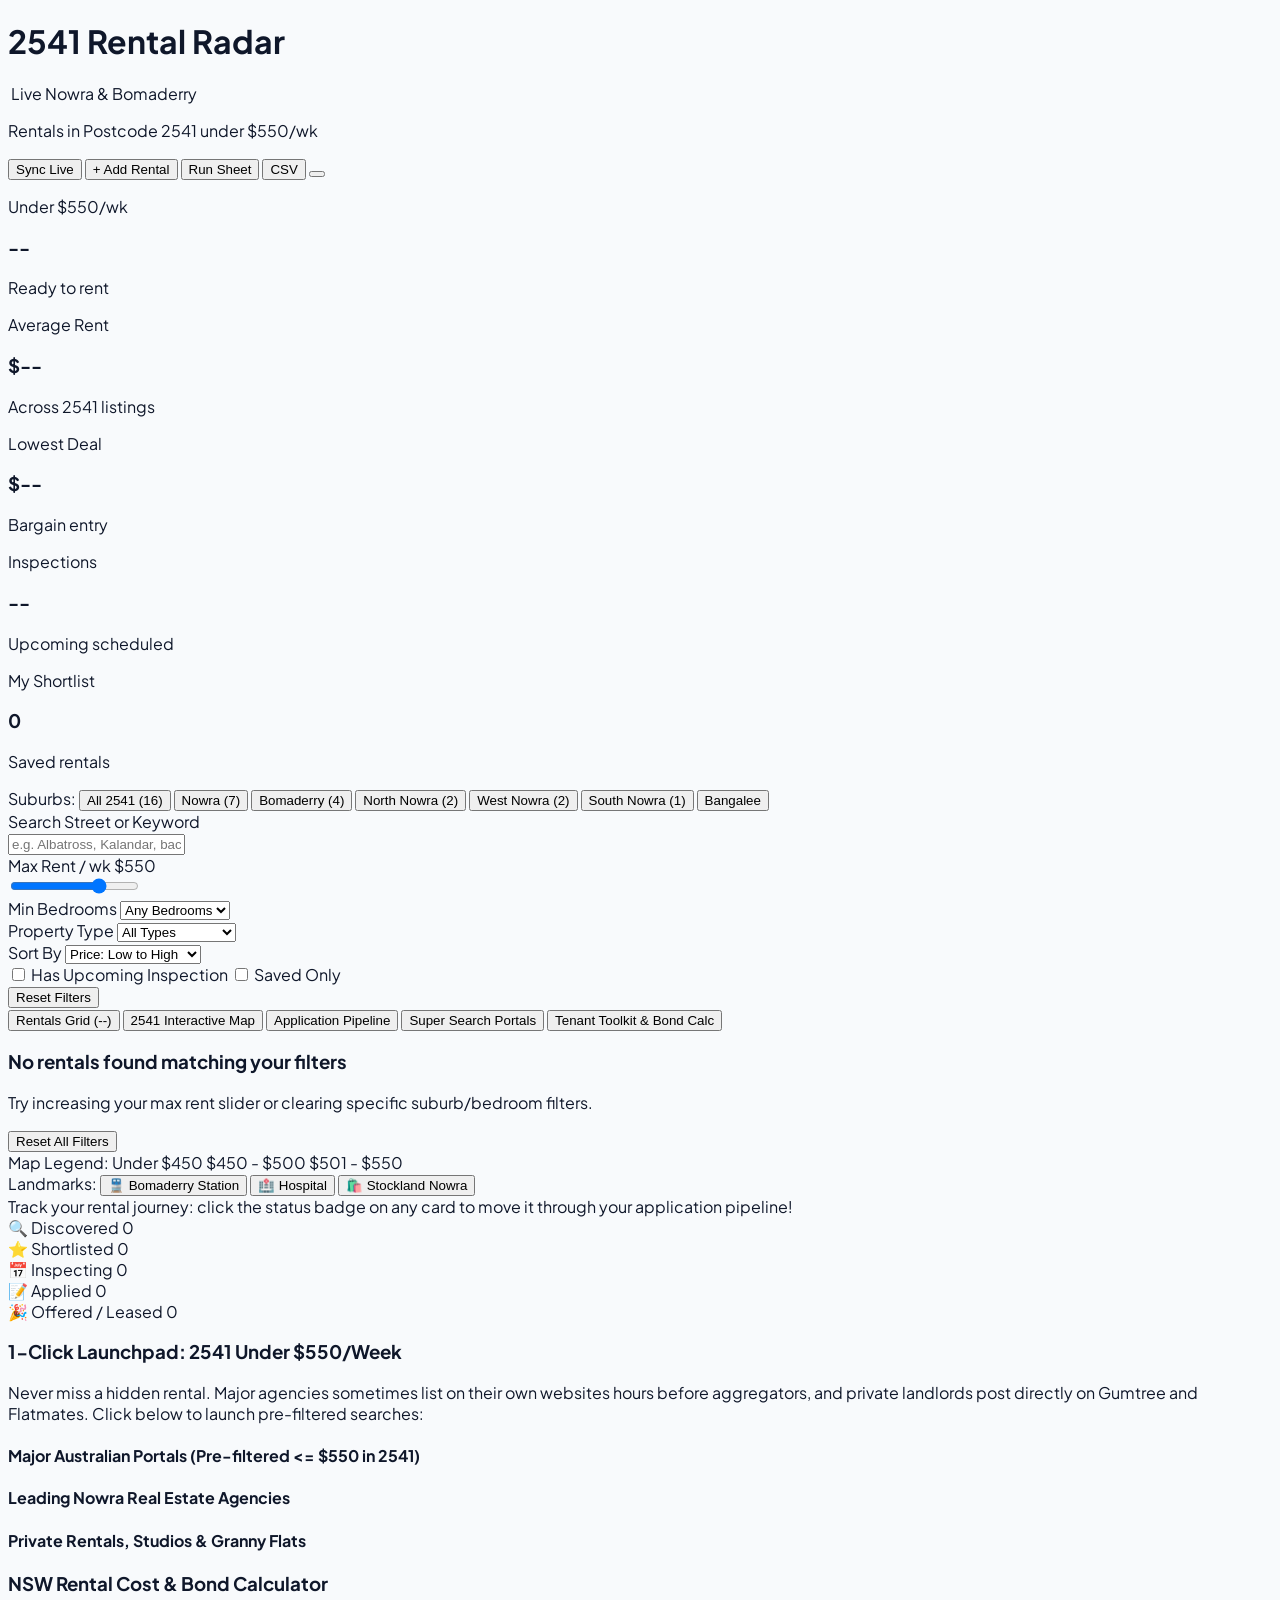
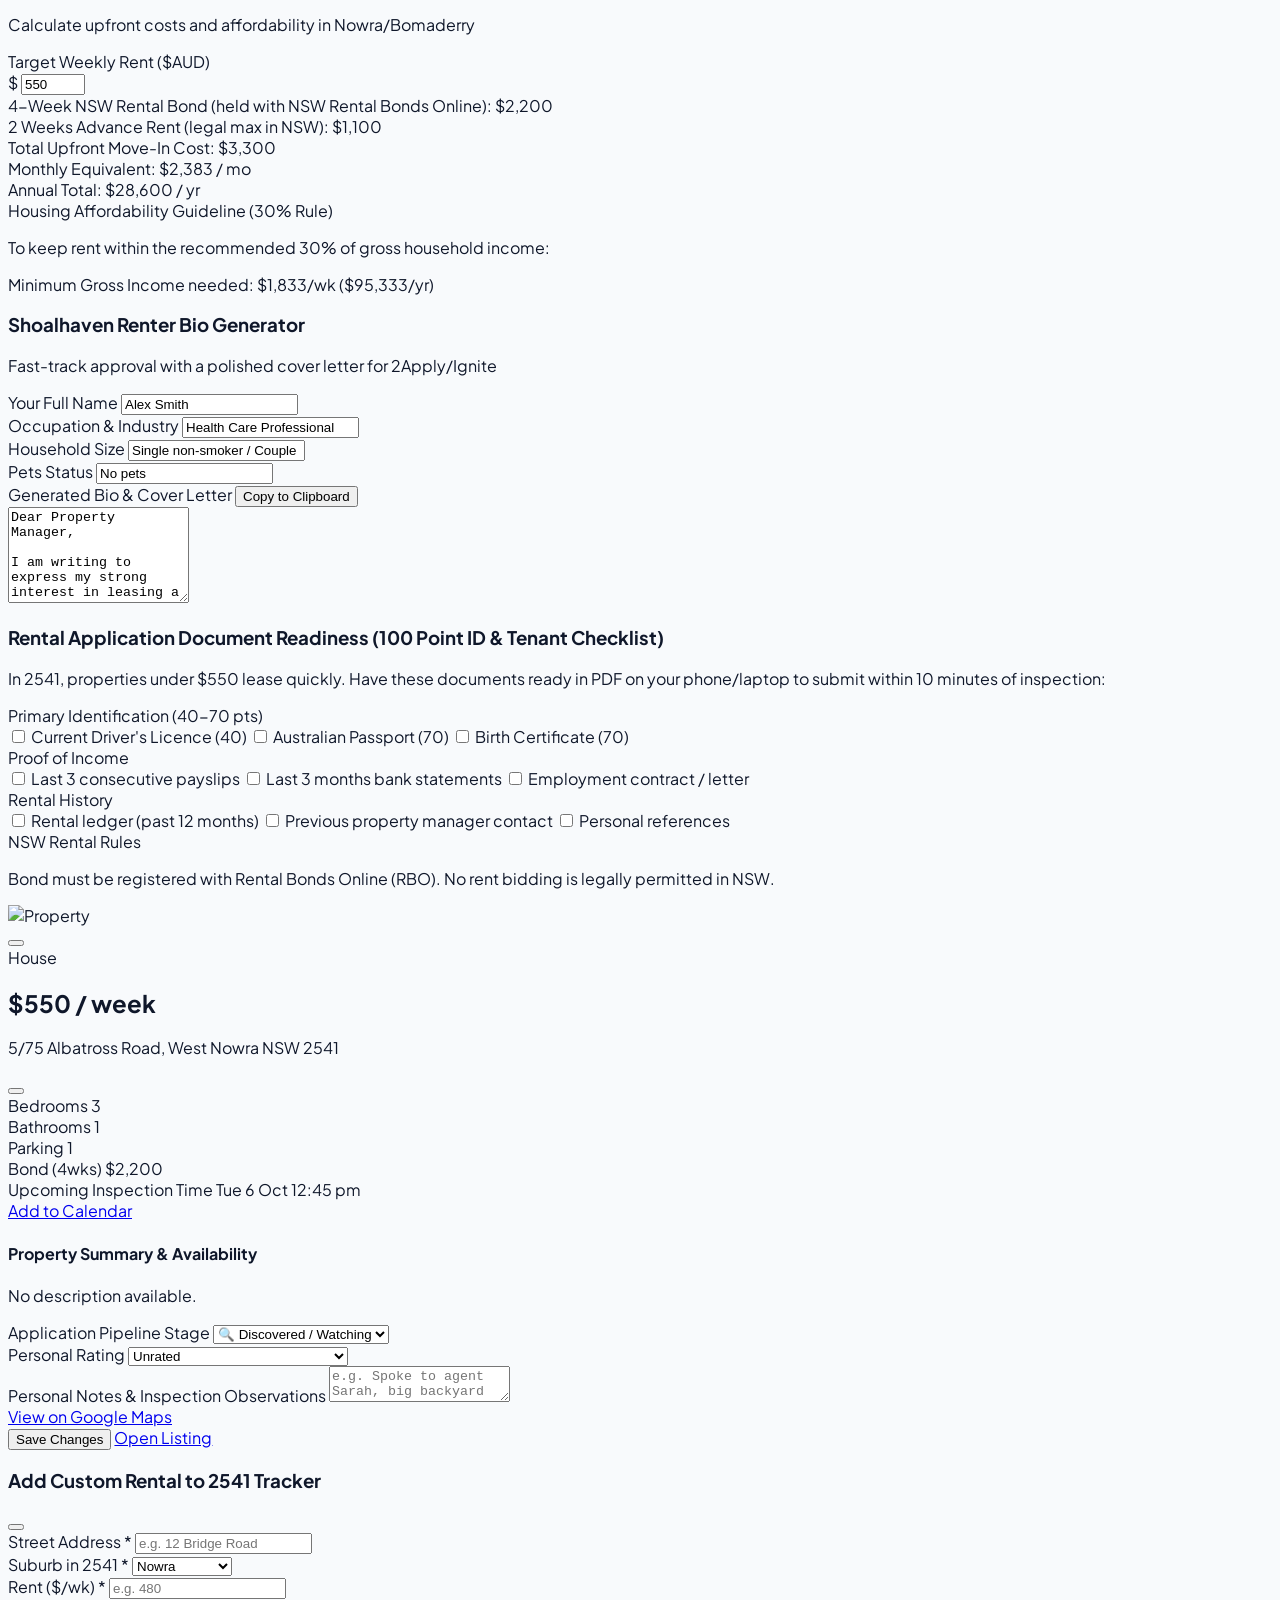
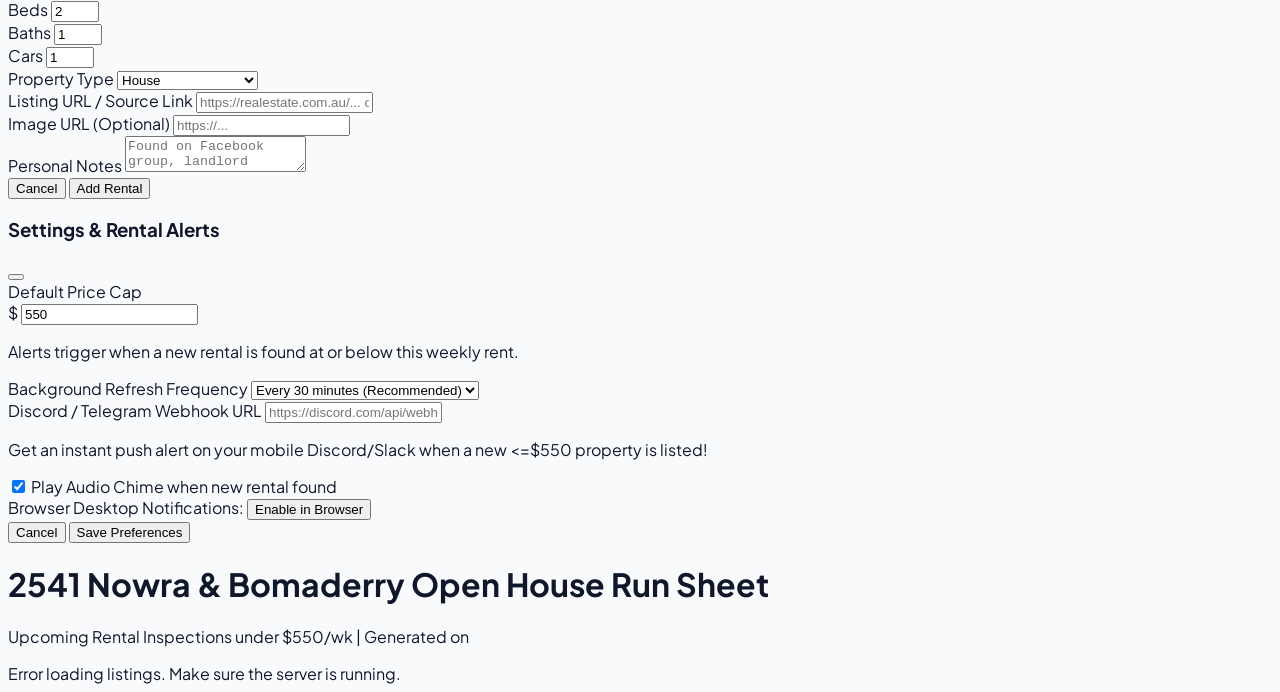
==== static/index.html @ 4103f0b5 "Complete 2541 Rental Radar with Vercel deployment" ====
<!DOCTYPE html>
<html lang="en">
<head>
    <meta charset="UTF-8">
    <meta name="viewport" content="width=device-width, initial-scale=1.0">
    <title>2541 Rental Radar | Nowra & Bomaderry Housing Rentals under $550</title>
    <!-- Tailwind CSS -->
    <script src="https://cdn.tailwindcss.com"></script>
    <script>
        tailwind.config = {
            theme: {
                extend: {
                    colors: {
                        primary: '#1d4ed8',
                        'primary-hover': '#1e40af',
                        brand: '#0284c7',
                        shoal: '#0f766e',
                    }
                }
            }
        }
    </script>
    <!-- Lucide Icons -->
    <script src="https://unpkg.com/lucide@latest"></script>
    <!-- Leaflet CSS & JS -->
    <link rel="stylesheet" href="https://unpkg.com/leaflet@1.9.4/dist/leaflet.css" />
    <script src="https://unpkg.com/leaflet@1.9.4/dist/leaflet.js"></script>
    <!-- Custom Styles -->
    <link rel="stylesheet" href="style.css">
</head>
<body class="bg-slate-50 text-slate-900 min-h-screen flex flex-col">

    <!-- Top Header -->
    <header class="bg-white border-b border-slate-200 sticky top-0 z-40 shadow-sm">
        <div class="max-w-7xl mx-auto px-4 sm:px-6 lg:px-8">
            <div class="flex items-center justify-between h-16">
                <!-- Brand / Logo -->
                <div class="flex items-center space-x-3">
                    <div class="w-10 h-10 rounded-xl bg-gradient-to-tr from-blue-600 to-indigo-600 flex items-center justify-center text-white shadow-md">
                        <i data-lucide="home" class="w-6 h-6"></i>
                    </div>
                    <div>
                        <div class="flex items-center space-x-2">
                            <h1 class="text-xl font-bold tracking-tight text-slate-900">2541 Rental Radar</h1>
                            <span class="inline-flex items-center px-2 py-0.5 rounded-full text-xs font-semibold bg-emerald-100 text-emerald-800">
                                <span class="w-1.5 h-1.5 mr-1.5 rounded-full bg-emerald-500 pulsing-beacon"></span>
                                Live Nowra & Bomaderry
                            </span>
                        </div>
                        <p class="text-xs text-slate-500">Rentals in Postcode 2541 under $550/wk</p>
                    </div>
                </div>

                <!-- Action Buttons -->
                <div class="flex items-center space-x-2 sm:space-x-3">
                    <button id="btn-refresh" class="inline-flex items-center px-3 py-1.5 border border-slate-300 rounded-lg text-xs font-semibold text-slate-700 bg-white hover:bg-slate-50 transition shadow-sm active:scale-95">
                        <i data-lucide="refresh-cw" id="refresh-icon" class="w-4 h-4 mr-1.5 text-blue-600"></i>
                        <span>Sync Live</span>
                    </button>
                    <button id="btn-add-modal" class="inline-flex items-center px-3 py-1.5 bg-blue-600 hover:bg-blue-700 text-white rounded-lg text-xs font-semibold shadow-sm transition active:scale-95">
                        <i data-lucide="plus-circle" class="w-4 h-4 mr-1.5"></i>
                        <span>+ Add Rental</span>
                    </button>
                    <button id="btn-print" class="hidden sm:inline-flex items-center px-3 py-1.5 border border-slate-300 rounded-lg text-xs font-semibold text-slate-700 bg-white hover:bg-slate-50 transition shadow-sm">
                        <i data-lucide="printer" class="w-4 h-4 mr-1.5 text-slate-600"></i>
                        <span>Run Sheet</span>
                    </button>
                    <button id="btn-export-csv" class="hidden md:inline-flex items-center px-3 py-1.5 border border-slate-300 rounded-lg text-xs font-semibold text-slate-700 bg-white hover:bg-slate-50 transition shadow-sm">
                        <i data-lucide="download" class="w-4 h-4 mr-1.5 text-slate-600"></i>
                        <span>CSV</span>
                    </button>
                    <button id="btn-settings-modal" class="p-2 border border-slate-300 rounded-lg text-slate-700 bg-white hover:bg-slate-50 transition shadow-sm" title="Settings & Alerts">
                        <i data-lucide="settings" class="w-4 h-4"></i>
                    </button>
                </div>
            </div>
        </div>
    </header>

    <!-- Main Content Container -->
    <main class="max-w-7xl mx-auto px-4 sm:px-6 lg:px-8 py-6 flex-1 w-full space-y-6">

        <!-- Stat Highlights Cards -->
        <div class="grid grid-cols-2 sm:grid-cols-3 lg:grid-cols-5 gap-3 sm:gap-4">
            <!-- Active Under 550 -->
            <div class="bg-white p-4 rounded-xl border border-slate-200 shadow-sm flex items-center justify-between">
                <div>
                    <p class="text-xs font-medium text-slate-500 uppercase tracking-wider">Under $550/wk</p>
                    <h3 id="stat-count" class="text-2xl font-bold text-slate-900 mt-1">--</h3>
                    <p class="text-xs text-emerald-600 font-medium mt-0.5 flex items-center">
                        <i data-lucide="check-circle-2" class="w-3.5 h-3.5 mr-1"></i> Ready to rent
                    </p>
                </div>
                <div class="w-10 h-10 rounded-lg bg-blue-50 text-blue-600 flex items-center justify-center">
                    <i data-lucide="home" class="w-5 h-5"></i>
                </div>
            </div>

            <!-- Average Rent -->
            <div class="bg-white p-4 rounded-xl border border-slate-200 shadow-sm flex items-center justify-between">
                <div>
                    <p class="text-xs font-medium text-slate-500 uppercase tracking-wider">Average Rent</p>
                    <h3 id="stat-avg" class="text-2xl font-bold text-slate-900 mt-1">$--</h3>
                    <p class="text-xs text-slate-500 mt-0.5">Across 2541 listings</p>
                </div>
                <div class="w-10 h-10 rounded-lg bg-emerald-50 text-emerald-600 flex items-center justify-center">
                    <i data-lucide="badge-dollar-sign" class="w-5 h-5"></i>
                </div>
            </div>

            <!-- Lowest Price -->
            <div class="bg-white p-4 rounded-xl border border-slate-200 shadow-sm flex items-center justify-between">
                <div>
                    <p class="text-xs font-medium text-slate-500 uppercase tracking-wider">Lowest Deal</p>
                    <h3 id="stat-min" class="text-2xl font-bold text-emerald-700 mt-1">$--</h3>
                    <p class="text-xs text-emerald-600 mt-0.5 font-medium">Bargain entry</p>
                </div>
                <div class="w-10 h-10 rounded-lg bg-amber-50 text-amber-600 flex items-center justify-center">
                    <i data-lucide="tag" class="w-5 h-5"></i>
                </div>
            </div>

            <!-- Inspections -->
            <div class="bg-white p-4 rounded-xl border border-slate-200 shadow-sm flex items-center justify-between">
                <div>
                    <p class="text-xs font-medium text-slate-500 uppercase tracking-wider">Inspections</p>
                    <h3 id="stat-inspections" class="text-2xl font-bold text-slate-900 mt-1">--</h3>
                    <p class="text-xs text-indigo-600 font-medium mt-0.5">Upcoming scheduled</p>
                </div>
                <div class="w-10 h-10 rounded-lg bg-indigo-50 text-indigo-600 flex items-center justify-center">
                    <i data-lucide="calendar" class="w-5 h-5"></i>
                </div>
            </div>

            <!-- Shortlisted / Applied -->
            <div class="bg-white p-4 rounded-xl border border-slate-200 shadow-sm flex items-center justify-between col-span-2 sm:col-span-1">
                <div>
                    <p class="text-xs font-medium text-slate-500 uppercase tracking-wider">My Shortlist</p>
                    <h3 id="stat-saved" class="text-2xl font-bold text-slate-900 mt-1">0</h3>
                    <p class="text-xs text-rose-500 font-medium mt-0.5 flex items-center">
                        <i data-lucide="heart" class="w-3.5 h-3.5 mr-1 fill-current"></i> Saved rentals
                    </p>
                </div>
                <div class="w-10 h-10 rounded-lg bg-rose-50 text-rose-600 flex items-center justify-center">
                    <i data-lucide="bookmark" class="w-5 h-5"></i>
                </div>
            </div>
        </div>

        <!-- Suburb Quick Filter Bar -->
        <div class="bg-white p-3 rounded-xl border border-slate-200 shadow-sm overflow-x-auto">
            <div class="flex items-center space-x-2 min-w-max text-xs" id="suburb-pills">
                <span class="text-slate-500 font-medium mr-1 flex items-center">
                    <i data-lucide="map-pin" class="w-3.5 h-3.5 mr-1 text-slate-400"></i> Suburbs:
                </span>
                <button class="suburb-btn active px-3 py-1.5 rounded-lg bg-blue-600 text-white font-medium shadow-sm transition" data-suburb="all">
                    All 2541 (<span id="sub-all-count">16</span>)
                </button>
                <button class="suburb-btn px-3 py-1.5 rounded-lg bg-slate-100 hover:bg-slate-200 text-slate-700 font-medium transition" data-suburb="Nowra">
                    Nowra (<span id="sub-nowra-count">7</span>)
                </button>
                <button class="suburb-btn px-3 py-1.5 rounded-lg bg-slate-100 hover:bg-slate-200 text-slate-700 font-medium transition" data-suburb="Bomaderry">
                    Bomaderry (<span id="sub-bomaderry-count">4</span>)
                </button>
                <button class="suburb-btn px-3 py-1.5 rounded-lg bg-slate-100 hover:bg-slate-200 text-slate-700 font-medium transition" data-suburb="North Nowra">
                    North Nowra (<span id="sub-north-nowra-count">2</span>)
                </button>
                <button class="suburb-btn px-3 py-1.5 rounded-lg bg-slate-100 hover:bg-slate-200 text-slate-700 font-medium transition" data-suburb="West Nowra">
                    West Nowra (<span id="sub-west-nowra-count">2</span>)
                </button>
                <button class="suburb-btn px-3 py-1.5 rounded-lg bg-slate-100 hover:bg-slate-200 text-slate-700 font-medium transition" data-suburb="South Nowra">
                    South Nowra (<span id="sub-south-nowra-count">1</span>)
                </button>
                <button class="suburb-btn px-3 py-1.5 rounded-lg bg-slate-100 hover:bg-slate-200 text-slate-700 font-medium transition" data-suburb="Bangalee">
                    Bangalee
                </button>
            </div>
        </div>

        <!-- Filter Controls Toolbar -->
        <div class="bg-white p-4 rounded-xl border border-slate-200 shadow-sm space-y-4">
            <div class="grid grid-cols-1 sm:grid-cols-2 md:grid-cols-4 lg:grid-cols-6 gap-3">
                <!-- Search input -->
                <div class="lg:col-span-2">
                    <label class="block text-xs font-semibold text-slate-600 mb-1">Search Street or Keyword</label>
                    <div class="relative">
                        <i data-lucide="search" class="w-4 h-4 text-slate-400 absolute left-3 top-2.5"></i>
                        <input type="text" id="filter-query" placeholder="e.g. Albatross, Kalandar, backyard..." class="w-full pl-9 pr-3 py-1.5 border border-slate-300 rounded-lg text-sm focus:ring-2 focus:ring-blue-500 focus:outline-none">
                    </div>
                </div>

                <!-- Max Price Slider -->
                <div>
                    <div class="flex justify-between items-center mb-1">
                        <label class="text-xs font-semibold text-slate-600">Max Rent / wk</label>
                        <span id="price-slider-val" class="text-xs font-bold text-blue-600 bg-blue-50 px-2 py-0.5 rounded">$550</span>
                    </div>
                    <input type="range" id="filter-max-price" min="300" max="650" step="10" value="550" class="w-full h-2 bg-slate-200 rounded-lg appearance-none cursor-pointer accent-blue-600">
                </div>

                <!-- Bedrooms -->
                <div>
                    <label class="block text-xs font-semibold text-slate-600 mb-1">Min Bedrooms</label>
                    <select id="filter-beds" class="w-full px-3 py-1.5 border border-slate-300 rounded-lg text-sm bg-white focus:ring-2 focus:ring-blue-500 focus:outline-none">
                        <option value="0">Any Bedrooms</option>
                        <option value="1">1+ Bed</option>
                        <option value="2">2+ Beds</option>
                        <option value="3">3+ Beds</option>
                        <option value="4">4+ Beds</option>
                    </select>
                </div>

                <!-- Property Type -->
                <div>
                    <label class="block text-xs font-semibold text-slate-600 mb-1">Property Type</label>
                    <select id="filter-prop-type" class="w-full px-3 py-1.5 border border-slate-300 rounded-lg text-sm bg-white focus:ring-2 focus:ring-blue-500 focus:outline-none">
                        <option value="all">All Types</option>
                        <option value="House">House</option>
                        <option value="Villa">Villa</option>
                        <option value="Unit">Unit / Apartment</option>
                        <option value="Townhouse">Townhouse</option>
                        <option value="Duplex">Duplex</option>
                        <option value="Studio">Studio</option>
                    </select>
                </div>

                <!-- Sort By -->
                <div>
                    <label class="block text-xs font-semibold text-slate-600 mb-1">Sort By</label>
                    <select id="filter-sort" class="w-full px-3 py-1.5 border border-slate-300 rounded-lg text-sm bg-white focus:ring-2 focus:ring-blue-500 focus:outline-none">
                        <option value="price_asc">Price: Low to High</option>
                        <option value="price_desc">Price: High to Low</option>
                        <option value="newest">Recently Listed</option>
                        <option value="inspection">Inspection Soonest</option>
                        <option value="beds_desc">Most Bedrooms</option>
                    </select>
                </div>
            </div>

            <!-- Checkbox toggles -->
            <div class="flex flex-wrap items-center justify-between pt-2 border-t border-slate-100 text-xs">
                <div class="flex items-center space-x-5">
                    <label class="inline-flex items-center cursor-pointer select-none">
                        <input type="checkbox" id="filter-only-inspections" class="w-4 h-4 text-blue-600 rounded border-slate-300 focus:ring-blue-500">
                        <span class="ml-2 font-medium text-slate-700">Has Upcoming Inspection</span>
                    </label>
                    <label class="inline-flex items-center cursor-pointer select-none">
                        <input type="checkbox" id="filter-only-favorites" class="w-4 h-4 text-rose-600 rounded border-slate-300 focus:ring-rose-500">
                        <span class="ml-2 font-medium text-slate-700 flex items-center">
                            <i data-lucide="heart" class="w-3.5 h-3.5 mr-1 text-rose-500 fill-current"></i> Saved Only
                        </span>
                    </label>
                </div>
                <button id="btn-reset-filters" class="text-slate-500 hover:text-slate-800 text-xs font-medium underline">
                    Reset Filters
                </button>
            </div>
        </div>

        <!-- Navigation View Tabs -->
        <div class="border-b border-slate-200">
            <nav class="flex space-x-6 text-sm font-semibold" aria-label="Tabs">
                <button class="view-tab active border-b-2 border-blue-600 py-3 text-blue-600 flex items-center" data-view="grid">
                    <i data-lucide="layout-grid" class="w-4 h-4 mr-2"></i>
                    Rentals Grid (<span id="results-count">--</span>)
                </button>
                <button class="view-tab border-b-2 border-transparent py-3 text-slate-500 hover:text-slate-700 hover:border-slate-300 flex items-center" data-view="map">
                    <i data-lucide="map" class="w-4 h-4 mr-2"></i>
                    2541 Interactive Map
                </button>
                <button class="view-tab border-b-2 border-transparent py-3 text-slate-500 hover:text-slate-700 hover:border-slate-300 flex items-center" data-view="kanban">
                    <i data-lucide="kanban" class="w-4 h-4 mr-2"></i>
                    Application Pipeline
                </button>
                <button class="view-tab border-b-2 border-transparent py-3 text-slate-500 hover:text-slate-700 hover:border-slate-300 flex items-center" data-view="portals">
                    <i data-lucide="external-link" class="w-4 h-4 mr-2"></i>
                    Super Search Portals
                </button>
                <button class="view-tab border-b-2 border-transparent py-3 text-slate-500 hover:text-slate-700 hover:border-slate-300 flex items-center" data-view="toolkit">
                    <i data-lucide="calculator" class="w-4 h-4 mr-2"></i>
                    Tenant Toolkit & Bond Calc
                </button>
            </nav>
        </div>

        <!-- VIEW 1: Grid View -->
        <section id="view-grid" class="tab-view block space-y-4">
            <div id="listings-grid" class="grid grid-cols-1 md:grid-cols-2 lg:grid-cols-3 gap-5">
                <!-- Listing Cards will be populated here via JS -->
            </div>
            <div id="no-results" class="hidden bg-white p-12 rounded-2xl border border-slate-200 text-center space-y-3">
                <div class="w-12 h-12 bg-slate-100 text-slate-400 rounded-full flex items-center justify-center mx-auto">
                    <i data-lucide="search-x" class="w-6 h-6"></i>
                </div>
                <h3 class="text-base font-bold text-slate-800">No rentals found matching your filters</h3>
                <p class="text-sm text-slate-500 max-w-sm mx-auto">Try increasing your max rent slider or clearing specific suburb/bedroom filters.</p>
                <button onclick="resetFilters()" class="px-4 py-2 bg-blue-600 text-white rounded-lg text-xs font-semibold shadow hover:bg-blue-700 transition">
                    Reset All Filters
                </button>
            </div>
        </section>

        <!-- VIEW 2: Interactive Map View -->
        <section id="view-map" class="tab-view hidden space-y-3">
            <div class="bg-white p-3 rounded-xl border border-slate-200 shadow-sm flex flex-wrap items-center justify-between gap-3 text-xs">
                <div class="flex items-center space-x-4">
                    <span class="font-semibold text-slate-700">Map Legend:</span>
                    <span class="inline-flex items-center"><span class="w-3 h-3 rounded-full bg-emerald-500 mr-1.5"></span> Under $450</span>
                    <span class="inline-flex items-center"><span class="w-3 h-3 rounded-full bg-blue-600 mr-1.5"></span> $450 - $500</span>
                    <span class="inline-flex items-center"><span class="w-3 h-3 rounded-full bg-amber-500 mr-1.5"></span> $501 - $550</span>
                </div>
                <div class="flex items-center space-x-2">
                    <span class="font-semibold text-slate-600">Landmarks:</span>
                    <button id="toggle-train" class="px-2.5 py-1 rounded bg-slate-100 hover:bg-slate-200 text-slate-700 font-medium">🚆 Bomaderry Station</button>
                    <button id="toggle-hospital" class="px-2.5 py-1 rounded bg-slate-100 hover:bg-slate-200 text-slate-700 font-medium">🏥 Hospital</button>
                    <button id="toggle-shops" class="px-2.5 py-1 rounded bg-slate-100 hover:bg-slate-200 text-slate-700 font-medium">🛍️ Stockland Nowra</button>
                </div>
            </div>
            <div class="bg-white rounded-2xl border border-slate-200 shadow-sm overflow-hidden h-[620px] relative">
                <div id="map" class="w-full h-full"></div>
            </div>
        </section>

        <!-- VIEW 3: Application Pipeline (Kanban) -->
        <section id="view-kanban" class="tab-view hidden space-y-4">
            <div class="flex items-center justify-between bg-blue-50 border border-blue-200 p-3 rounded-xl text-xs text-blue-800">
                <div class="flex items-center space-x-2">
                    <i data-lucide="info" class="w-4 h-4 text-blue-600 flex-shrink-0"></i>
                    <span>Track your rental journey: click the status badge on any card to move it through your application pipeline!</span>
                </div>
            </div>
            <div class="grid grid-cols-1 md:grid-cols-3 lg:grid-cols-5 gap-4 overflow-x-auto pb-4">
                <!-- Column: Discovered -->
                <div class="bg-slate-100 rounded-xl p-3 flex flex-col space-y-3">
                    <div class="flex items-center justify-between font-bold text-xs uppercase tracking-wider text-slate-600 px-1">
                        <span>🔍 Discovered</span>
                        <span id="kanban-discovered-count" class="bg-slate-200 text-slate-700 px-2 py-0.5 rounded-full">0</span>
                    </div>
                    <div id="kanban-discovered" class="space-y-3 min-h-[300px]"></div>
                </div>

                <!-- Column: Shortlisted -->
                <div class="bg-rose-50/70 border border-rose-100 rounded-xl p-3 flex flex-col space-y-3">
                    <div class="flex items-center justify-between font-bold text-xs uppercase tracking-wider text-rose-700 px-1">
                        <span>⭐ Shortlisted</span>
                        <span id="kanban-saved-count" class="bg-rose-200 text-rose-800 px-2 py-0.5 rounded-full">0</span>
                    </div>
                    <div id="kanban-saved" class="space-y-3 min-h-[300px]"></div>
                </div>

                <!-- Column: Inspecting -->
                <div class="bg-indigo-50/70 border border-indigo-100 rounded-xl p-3 flex flex-col space-y-3">
                    <div class="flex items-center justify-between font-bold text-xs uppercase tracking-wider text-indigo-700 px-1">
                        <span>📅 Inspecting</span>
                        <span id="kanban-inspecting-count" class="bg-indigo-200 text-indigo-800 px-2 py-0.5 rounded-full">0</span>
                    </div>
                    <div id="kanban-inspecting" class="space-y-3 min-h-[300px]"></div>
                </div>

                <!-- Column: Applied -->
                <div class="bg-amber-50/70 border border-amber-100 rounded-xl p-3 flex flex-col space-y-3">
                    <div class="flex items-center justify-between font-bold text-xs uppercase tracking-wider text-amber-700 px-1">
                        <span>📝 Applied</span>
                        <span id="kanban-applied-count" class="bg-amber-200 text-amber-800 px-2 py-0.5 rounded-full">0</span>
                    </div>
                    <div id="kanban-applied" class="space-y-3 min-h-[300px]"></div>
                </div>

                <!-- Column: Offered / Approved -->
                <div class="bg-emerald-50/70 border border-emerald-100 rounded-xl p-3 flex flex-col space-y-3">
                    <div class="flex items-center justify-between font-bold text-xs uppercase tracking-wider text-emerald-700 px-1">
                        <span>🎉 Offered / Leased</span>
                        <span id="kanban-offered-count" class="bg-emerald-200 text-emerald-800 px-2 py-0.5 rounded-full">0</span>
                    </div>
                    <div id="kanban-offered" class="space-y-3 min-h-[300px]"></div>
                </div>
            </div>
        </section>

        <!-- VIEW 4: Super Search Portals Launchpad -->
        <section id="view-portals" class="tab-view hidden space-y-6">
            <div class="bg-gradient-to-r from-blue-700 to-indigo-800 text-white rounded-2xl p-6 shadow-md">
                <h3 class="text-xl font-bold">1-Click Launchpad: 2541 Under $550/Week</h3>
                <p class="text-blue-100 text-sm mt-1 max-w-2xl">
                    Never miss a hidden rental. Major agencies sometimes list on their own websites hours before aggregators, and private landlords post directly on Gumtree and Flatmates. Click below to launch pre-filtered searches:
                </p>
            </div>

            <div class="space-y-6">
                <!-- Major National Portals -->
                <div>
                    <h4 class="text-sm font-bold text-slate-800 uppercase tracking-wider mb-3 flex items-center">
                        <i data-lucide="layers" class="w-4 h-4 mr-2 text-blue-600"></i> Major Australian Portals (Pre-filtered &lt;= $550 in 2541)
                    </h4>
                    <div class="grid grid-cols-1 md:grid-cols-2 lg:grid-cols-4 gap-4" id="portal-major-cards"></div>
                </div>

                <!-- Local Nowra & Shoalhaven Agencies -->
                <div>
                    <h4 class="text-sm font-bold text-slate-800 uppercase tracking-wider mb-3 flex items-center">
                        <i data-lucide="building-2" class="w-4 h-4 mr-2 text-indigo-600"></i> Leading Nowra Real Estate Agencies
                    </h4>
                    <div class="grid grid-cols-1 md:grid-cols-2 lg:grid-cols-4 gap-4" id="portal-agency-cards"></div>
                </div>

                <!-- Private & Alternative -->
                <div>
                    <h4 class="text-sm font-bold text-slate-800 uppercase tracking-wider mb-3 flex items-center">
                        <i data-lucide="users" class="w-4 h-4 mr-2 text-emerald-600"></i> Private Rentals, Studios & Granny Flats
                    </h4>
                    <div class="grid grid-cols-1 md:grid-cols-2 lg:grid-cols-3 gap-4" id="portal-private-cards"></div>
                </div>
            </div>
        </section>

        <!-- VIEW 5: Tenant Toolkit & Affordability Calculator -->
        <section id="view-toolkit" class="tab-view hidden space-y-6">
            <div class="grid grid-cols-1 lg:grid-cols-2 gap-6">
                <!-- Calculator -->
                <div class="bg-white p-6 rounded-2xl border border-slate-200 shadow-sm space-y-5">
                    <div class="flex items-center space-x-3">
                        <div class="w-10 h-10 rounded-xl bg-blue-100 text-blue-700 flex items-center justify-center">
                            <i data-lucide="calculator" class="w-6 h-6"></i>
                        </div>
                        <div>
                            <h3 class="text-lg font-bold text-slate-900">NSW Rental Cost & Bond Calculator</h3>
                            <p class="text-xs text-slate-500">Calculate upfront costs and affordability in Nowra/Bomaderry</p>
                        </div>
                    </div>

                    <div>
                        <label class="block text-xs font-semibold text-slate-700 mb-1">Target Weekly Rent ($AUD)</label>
                        <div class="relative">
                            <span class="absolute left-3 top-2 font-bold text-slate-400">$</span>
                            <input type="number" id="calc-rent-input" value="550" min="200" max="1500" step="10" class="w-full pl-8 pr-3 py-2 border border-slate-300 rounded-lg font-bold text-slate-900 focus:ring-2 focus:ring-blue-500 focus:outline-none">
                        </div>
                    </div>

                    <!-- Breakdown table -->
                    <div class="bg-slate-50 p-4 rounded-xl border border-slate-200 space-y-3 text-sm">
                        <div class="flex justify-between items-center text-slate-700">
                            <span>4-Week NSW Rental Bond (held with NSW Rental Bonds Online):</span>
                            <span id="calc-bond" class="font-bold text-slate-900">$2,200</span>
                        </div>
                        <div class="flex justify-between items-center text-slate-700">
                            <span>2 Weeks Advance Rent (legal max in NSW):</span>
                            <span id="calc-advance" class="font-bold text-slate-900">$1,100</span>
                        </div>
                        <div class="pt-2 border-t border-slate-200 flex justify-between items-center font-bold text-base text-blue-700">
                            <span>Total Upfront Move-In Cost:</span>
                            <span id="calc-upfront">$3,300</span>
                        </div>
                        <div class="pt-2 border-t border-slate-200 flex justify-between items-center text-xs text-slate-500">
                            <span>Monthly Equivalent:</span>
                            <span id="calc-monthly" class="font-semibold text-slate-800">$2,390 / mo</span>
                        </div>
                        <div class="flex justify-between items-center text-xs text-slate-500">
                            <span>Annual Total:</span>
                            <span id="calc-annual" class="font-semibold text-slate-800">$28,600 / yr</span>
                        </div>
                    </div>

                    <!-- Affordability Check (30% Rule) -->
                    <div class="bg-emerald-50 border border-emerald-200 p-4 rounded-xl text-xs space-y-1.5 text-emerald-900">
                        <div class="font-bold flex items-center">
                            <i data-lucide="shield-alert" class="w-4 h-4 mr-1.5 text-emerald-600"></i>
                            Housing Affordability Guideline (30% Rule)
                        </div>
                        <p>To keep rent within the recommended 30% of gross household income:</p>
                        <p class="font-semibold">Minimum Gross Income needed: <span id="calc-income-weekly" class="font-bold text-emerald-800">$1,833/wk</span> (<span id="calc-income-annual" class="font-bold text-emerald-800">$95,333/yr</span>)</p>
                    </div>
                </div>

                <!-- Renter Cover Letter Generator -->
                <div class="bg-white p-6 rounded-2xl border border-slate-200 shadow-sm space-y-4">
                    <div class="flex items-center space-x-3">
                        <div class="w-10 h-10 rounded-xl bg-indigo-100 text-indigo-700 flex items-center justify-center">
                            <i data-lucide="file-text" class="w-6 h-6"></i>
                        </div>
                        <div>
                            <h3 class="text-lg font-bold text-slate-900">Shoalhaven Renter Bio Generator</h3>
                            <p class="text-xs text-slate-500">Fast-track approval with a polished cover letter for 2Apply/Ignite</p>
                        </div>
                    </div>

                    <div class="grid grid-cols-2 gap-3 text-xs">
                        <div>
                            <label class="block font-semibold text-slate-600 mb-1">Your Full Name</label>
                            <input type="text" id="gen-name" value="Alex Smith" class="w-full px-3 py-1.5 border border-slate-300 rounded-lg">
                        </div>
                        <div>
                            <label class="block font-semibold text-slate-600 mb-1">Occupation & Industry</label>
                            <input type="text" id="gen-job" value="Health Care Professional" class="w-full px-3 py-1.5 border border-slate-300 rounded-lg">
                        </div>
                        <div>
                            <label class="block font-semibold text-slate-600 mb-1">Household Size</label>
                            <input type="text" id="gen-household" value="Single non-smoker / Couple" class="w-full px-3 py-1.5 border border-slate-300 rounded-lg">
                        </div>
                        <div>
                            <label class="block font-semibold text-slate-600 mb-1">Pets Status</label>
                            <input type="text" id="gen-pets" value="No pets" class="w-full px-3 py-1.5 border border-slate-300 rounded-lg">
                        </div>
                    </div>

                    <div>
                        <div class="flex justify-between items-center mb-1">
                            <label class="text-xs font-semibold text-slate-600">Generated Bio & Cover Letter</label>
                            <button id="btn-copy-bio" class="text-xs text-blue-600 hover:text-blue-800 font-bold flex items-center">
                                <i data-lucide="copy" class="w-3.5 h-3.5 mr-1"></i> Copy to Clipboard
                            </button>
                        </div>
                        <textarea id="gen-output" rows="6" class="w-full p-3 border border-slate-300 rounded-lg text-xs font-mono text-slate-800 bg-slate-50 focus:bg-white focus:outline-none"></textarea>
                    </div>
                </div>
            </div>

            <!-- 100 Point ID Checklist -->
            <div class="bg-white p-6 rounded-2xl border border-slate-200 shadow-sm space-y-4">
                <h3 class="text-base font-bold text-slate-900 flex items-center">
                    <i data-lucide="check-square" class="w-5 h-5 mr-2 text-blue-600"></i>
                    Rental Application Document Readiness (100 Point ID & Tenant Checklist)
                </h3>
                <p class="text-xs text-slate-500">In 2541, properties under $550 lease quickly. Have these documents ready in PDF on your phone/laptop to submit within 10 minutes of inspection:</p>
                <div class="grid grid-cols-1 md:grid-cols-2 lg:grid-cols-4 gap-3 text-xs">
                    <div class="p-3 bg-slate-50 rounded-xl border border-slate-200 space-y-2">
                        <div class="font-bold text-slate-800">Primary Identification (40-70 pts)</div>
                        <label class="flex items-center space-x-2"><input type="checkbox" class="rounded text-blue-600"> <span>Current Driver's Licence (40)</span></label>
                        <label class="flex items-center space-x-2"><input type="checkbox" class="rounded text-blue-600"> <span>Australian Passport (70)</span></label>
                        <label class="flex items-center space-x-2"><input type="checkbox" class="rounded text-blue-600"> <span>Birth Certificate (70)</span></label>
                    </div>
                    <div class="p-3 bg-slate-50 rounded-xl border border-slate-200 space-y-2">
                        <div class="font-bold text-slate-800">Proof of Income</div>
                        <label class="flex items-center space-x-2"><input type="checkbox" class="rounded text-blue-600"> <span>Last 3 consecutive payslips</span></label>
                        <label class="flex items-center space-x-2"><input type="checkbox" class="rounded text-blue-600"> <span>Last 3 months bank statements</span></label>
                        <label class="flex items-center space-x-2"><input type="checkbox" class="rounded text-blue-600"> <span>Employment contract / letter</span></label>
                    </div>
                    <div class="p-3 bg-slate-50 rounded-xl border border-slate-200 space-y-2">
                        <div class="font-bold text-slate-800">Rental History</div>
                        <label class="flex items-center space-x-2"><input type="checkbox" class="rounded text-blue-600"> <span>Rental ledger (past 12 months)</span></label>
                        <label class="flex items-center space-x-2"><input type="checkbox" class="rounded text-blue-600"> <span>Previous property manager contact</span></label>
                        <label class="flex items-center space-x-2"><input type="checkbox" class="rounded text-blue-600"> <span>Personal references</span></label>
                    </div>
                    <div class="p-3 bg-slate-50 rounded-xl border border-slate-200 space-y-2">
                        <div class="font-bold text-slate-800">NSW Rental Rules</div>
                        <p class="text-slate-600 leading-relaxed">Bond must be registered with Rental Bonds Online (RBO). No rent bidding is legally permitted in NSW.</p>
                    </div>
                </div>
            </div>
        </section>

    </main>

    <!-- Property Details Modal -->
    <div id="modal-property" class="fixed inset-0 z-50 hidden bg-slate-900/60 backdrop-blur-sm flex items-center justify-center p-4 overflow-y-auto">
        <div class="bg-white rounded-2xl max-w-2xl w-full max-h-[90vh] flex flex-col shadow-2xl overflow-hidden my-auto">
            <!-- Modal Header -->
            <div class="relative h-64 bg-slate-900 flex-shrink-0">
                <img id="modal-img" src="" alt="Property" class="w-full h-full object-cover">
                <div class="absolute inset-0 bg-gradient-to-t from-slate-900/80 via-transparent to-black/40"></div>
                <button id="modal-close-btn" class="absolute top-4 right-4 w-9 h-9 bg-black/60 hover:bg-black/80 rounded-full text-white flex items-center justify-center transition">
                    <i data-lucide="x" class="w-5 h-5"></i>
                </button>
                <div class="absolute bottom-4 left-4 right-4 flex justify-between items-end text-white">
                    <div>
                        <span id="modal-type-badge" class="px-2.5 py-1 rounded text-xs font-bold uppercase bg-blue-600 text-white tracking-wider">House</span>
                        <h2 id="modal-price" class="text-3xl font-extrabold mt-1 text-white">$550 <span class="text-base font-normal text-slate-200">/ week</span></h2>
                        <p id="modal-address" class="text-sm font-medium text-slate-200 mt-0.5">5/75 Albatross Road, West Nowra NSW 2541</p>
                    </div>
                    <button id="modal-fav-btn" class="p-2.5 rounded-full bg-white/20 hover:bg-white/30 backdrop-blur text-white transition">
                        <i data-lucide="heart" id="modal-fav-icon" class="w-6 h-6"></i>
                    </button>
                </div>
            </div>

            <!-- Modal Body (Scrollable) -->
            <div class="p-6 overflow-y-auto flex-1 space-y-5 text-sm">
                <!-- Features row -->
                <div class="grid grid-cols-4 gap-2 bg-slate-50 p-3 rounded-xl border border-slate-200 text-center">
                    <div>
                        <span class="text-xs text-slate-500 block">Bedrooms</span>
                        <span id="modal-beds" class="font-bold text-slate-800 text-base">3</span>
                    </div>
                    <div>
                        <span class="text-xs text-slate-500 block">Bathrooms</span>
                        <span id="modal-baths" class="font-bold text-slate-800 text-base">1</span>
                    </div>
                    <div>
                        <span class="text-xs text-slate-500 block">Parking</span>
                        <span id="modal-cars" class="font-bold text-slate-800 text-base">1</span>
                    </div>
                    <div>
                        <span class="text-xs text-slate-500 block">Bond (4wks)</span>
                        <span id="modal-bond" class="font-bold text-blue-600 text-base">$2,200</span>
                    </div>
                </div>

                <!-- Inspection Alert Box if present -->
                <div id="modal-inspection-box" class="hidden bg-indigo-50 border border-indigo-200 p-3.5 rounded-xl flex items-center justify-between">
                    <div class="flex items-center space-x-3">
                        <div class="w-8 h-8 rounded-lg bg-indigo-600 text-white flex items-center justify-center">
                            <i data-lucide="calendar" class="w-4 h-4"></i>
                        </div>
                        <div>
                            <span class="text-xs font-bold text-indigo-900 block">Upcoming Inspection Time</span>
                            <span id="modal-inspection-text" class="text-xs font-semibold text-indigo-700">Tue 6 Oct 12:45 pm</span>
                        </div>
                    </div>
                    <a id="modal-ical-btn" href="#" class="px-3 py-1.5 bg-indigo-600 hover:bg-indigo-700 text-white rounded-lg text-xs font-bold transition flex items-center shadow-sm">
                        <i data-lucide="calendar-plus" class="w-3.5 h-3.5 mr-1"></i> Add to Calendar
                    </a>
                </div>

                <!-- Description -->
                <div>
                    <h4 class="font-bold text-slate-800 mb-1.5">Property Summary & Availability</h4>
                    <p id="modal-desc" class="text-slate-600 leading-relaxed text-xs">No description available.</p>
                </div>

                <!-- Status & Pipeline Dropdown -->
                <div class="grid grid-cols-2 gap-4 pt-3 border-t border-slate-200">
                    <div>
                        <label class="block text-xs font-bold text-slate-700 mb-1">Application Pipeline Stage</label>
                        <select id="modal-status-select" class="w-full px-3 py-1.5 border border-slate-300 rounded-lg text-xs bg-white focus:ring-2 focus:ring-blue-500">
                            <option value="discovered">🔍 Discovered / Watching</option>
                            <option value="saved">⭐ Shortlisted</option>
                            <option value="inspecting">📅 Inspection Booked</option>
                            <option value="applied">📝 Application Submitted</option>
                            <option value="offered">🎉 Offered / Approved</option>
                            <option value="archived">📁 Archived / Passed</option>
                        </select>
                    </div>
                    <div>
                        <label class="block text-xs font-bold text-slate-700 mb-1">Personal Rating</label>
                        <select id="modal-rating-select" class="w-full px-3 py-1.5 border border-slate-300 rounded-lg text-xs bg-white focus:ring-2 focus:ring-blue-500">
                            <option value="0">Unrated</option>
                            <option value="1">⭐ 1 Star</option>
                            <option value="2">⭐⭐ 2 Stars</option>
                            <option value="3">⭐⭐⭐ 3 Stars</option>
                            <option value="4">⭐⭐⭐⭐ 4 Stars</option>
                            <option value="5">⭐⭐⭐⭐⭐ 5 Stars (Top Pick!)</option>
                        </select>
                    </div>
                </div>

                <!-- Personal Notes -->
                <div>
                    <label class="block text-xs font-bold text-slate-700 mb-1">Personal Notes & Inspection Observations</label>
                    <textarea id="modal-notes" rows="2" placeholder="e.g. Spoke to agent Sarah, big backyard for BBQ, quiet street, NBN installed..." class="w-full p-2.5 border border-slate-300 rounded-lg text-xs focus:ring-2 focus:ring-blue-500 focus:outline-none"></textarea>
                </div>
            </div>

            <!-- Modal Footer -->
            <div class="bg-slate-50 px-6 py-3.5 border-t border-slate-200 flex items-center justify-between">
                <a id="modal-maps-link" href="#" target="_blank" class="text-xs font-medium text-slate-600 hover:text-blue-600 flex items-center">
                    <i data-lucide="map-pin" class="w-3.5 h-3.5 mr-1"></i> View on Google Maps
                </a>
                <div class="flex items-center space-x-2">
                    <button id="modal-save-btn" class="px-4 py-2 bg-blue-600 hover:bg-blue-700 text-white rounded-lg text-xs font-bold shadow-sm transition">
                        Save Changes
                    </button>
                    <a id="modal-portal-link" href="#" target="_blank" class="px-4 py-2 bg-slate-900 hover:bg-slate-800 text-white rounded-lg text-xs font-bold shadow-sm transition flex items-center">
                        <span>Open Listing</span>
                        <i data-lucide="external-link" class="w-3.5 h-3.5 ml-1.5"></i>
                    </a>
                </div>
            </div>
        </div>
    </div>

    <!-- Add Custom Rental Modal -->
    <div id="modal-add" class="fixed inset-0 z-50 hidden bg-slate-900/60 backdrop-blur-sm flex items-center justify-center p-4 overflow-y-auto">
        <div class="bg-white rounded-2xl max-w-lg w-full p-6 shadow-2xl space-y-4">
            <div class="flex justify-between items-center border-b border-slate-200 pb-3">
                <h3 class="font-bold text-base text-slate-900 flex items-center">
                    <i data-lucide="plus-circle" class="w-5 h-5 mr-2 text-blue-600"></i>
                    Add Custom Rental to 2541 Tracker
                </h3>
                <button id="modal-add-close" class="text-slate-400 hover:text-slate-600">
                    <i data-lucide="x" class="w-5 h-5"></i>
                </button>
            </div>
            <form id="form-add-rental" class="space-y-3 text-xs">
                <div>
                    <label class="block font-semibold text-slate-700 mb-1">Street Address *</label>
                    <input type="text" id="add-street" required placeholder="e.g. 12 Bridge Road" class="w-full px-3 py-1.5 border border-slate-300 rounded-lg">
                </div>
                <div class="grid grid-cols-2 gap-3">
                    <div>
                        <label class="block font-semibold text-slate-700 mb-1">Suburb in 2541 *</label>
                        <select id="add-suburb" class="w-full px-3 py-1.5 border border-slate-300 rounded-lg bg-white">
                            <option value="Nowra">Nowra</option>
                            <option value="Bomaderry">Bomaderry</option>
                            <option value="North Nowra">North Nowra</option>
                            <option value="South Nowra">South Nowra</option>
                            <option value="West Nowra">West Nowra</option>
                            <option value="Worrigee">Worrigee</option>
                            <option value="Bangalee">Bangalee</option>
                            <option value="Terara">Terara</option>
                        </select>
                    </div>
                    <div>
                        <label class="block font-semibold text-slate-700 mb-1">Rent ($/wk) *</label>
                        <input type="number" id="add-price" required placeholder="e.g. 480" max="650" class="w-full px-3 py-1.5 border border-slate-300 rounded-lg font-bold">
                    </div>
                </div>
                <div class="grid grid-cols-3 gap-3">
                    <div>
                        <label class="block font-semibold text-slate-700 mb-1">Beds</label>
                        <input type="number" id="add-beds" value="2" min="1" max="10" class="w-full px-3 py-1.5 border border-slate-300 rounded-lg">
                    </div>
                    <div>
                        <label class="block font-semibold text-slate-700 mb-1">Baths</label>
                        <input type="number" id="add-baths" value="1" min="1" max="10" class="w-full px-3 py-1.5 border border-slate-300 rounded-lg">
                    </div>
                    <div>
                        <label class="block font-semibold text-slate-700 mb-1">Cars</label>
                        <input type="number" id="add-cars" value="1" min="0" max="10" class="w-full px-3 py-1.5 border border-slate-300 rounded-lg">
                    </div>
                </div>
                <div>
                    <label class="block font-semibold text-slate-700 mb-1">Property Type</label>
                    <select id="add-type" class="w-full px-3 py-1.5 border border-slate-300 rounded-lg bg-white">
                        <option value="House">House</option>
                        <option value="Villa">Villa</option>
                        <option value="Unit">Unit / Flat</option>
                        <option value="Townhouse">Townhouse</option>
                        <option value="Granny Flat">Granny Flat / Studio</option>
                    </select>
                </div>
                <div>
                    <label class="block font-semibold text-slate-700 mb-1">Listing URL / Source Link</label>
                    <input type="url" id="add-url" placeholder="https://realestate.com.au/... or FB Marketplace" class="w-full px-3 py-1.5 border border-slate-300 rounded-lg">
                </div>
                <div>
                    <label class="block font-semibold text-slate-700 mb-1">Image URL (Optional)</label>
                    <input type="url" id="add-image" placeholder="https://..." class="w-full px-3 py-1.5 border border-slate-300 rounded-lg">
                </div>
                <div>
                    <label class="block font-semibold text-slate-700 mb-1">Personal Notes</label>
                    <textarea id="add-notes" rows="2" placeholder="Found on Facebook group, landlord contact John 04..." class="w-full p-2 border border-slate-300 rounded-lg"></textarea>
                </div>
                <div class="pt-3 border-t border-slate-200 flex justify-end space-x-2">
                    <button type="button" id="modal-add-cancel" class="px-4 py-2 bg-slate-100 hover:bg-slate-200 text-slate-700 rounded-lg font-semibold">Cancel</button>
                    <button type="submit" class="px-4 py-2 bg-blue-600 hover:bg-blue-700 text-white rounded-lg font-semibold shadow">Add Rental</button>
                </div>
            </form>
        </div>
    </div>

    <!-- Settings Modal -->
    <div id="modal-settings" class="fixed inset-0 z-50 hidden bg-slate-900/60 backdrop-blur-sm flex items-center justify-center p-4 overflow-y-auto">
        <div class="bg-white rounded-2xl max-w-md w-full p-6 shadow-2xl space-y-4 text-xs">
            <div class="flex justify-between items-center border-b border-slate-200 pb-3">
                <h3 class="font-bold text-base text-slate-900 flex items-center">
                    <i data-lucide="settings" class="w-5 h-5 mr-2 text-slate-700"></i>
                    Settings & Rental Alerts
                </h3>
                <button id="modal-settings-close" class="text-slate-400 hover:text-slate-600">
                    <i data-lucide="x" class="w-5 h-5"></i>
                </button>
            </div>
            <div class="space-y-4">
                <div>
                    <label class="block font-semibold text-slate-700 mb-1">Default Price Cap</label>
                    <div class="relative">
                        <span class="absolute left-3 top-2 text-slate-400 font-bold">$</span>
                        <input type="number" id="setting-max-price" value="550" class="w-full pl-7 pr-3 py-1.5 border border-slate-300 rounded-lg font-bold">
                    </div>
                    <p class="text-[11px] text-slate-500 mt-1">Alerts trigger when a new rental is found at or below this weekly rent.</p>
                </div>

                <div>
                    <label class="block font-semibold text-slate-700 mb-1">Background Refresh Frequency</label>
                    <select id="setting-refresh-interval" class="w-full px-3 py-1.5 border border-slate-300 rounded-lg bg-white">
                        <option value="15">Every 15 minutes (Fastest alert)</option>
                        <option value="30" selected>Every 30 minutes (Recommended)</option>
                        <option value="60">Every 1 hour</option>
                        <option value="120">Every 2 hours</option>
                    </select>
                </div>

                <div>
                    <label class="block font-semibold text-slate-700 mb-1">Discord / Telegram Webhook URL</label>
                    <input type="url" id="setting-webhook-url" placeholder="https://discord.com/api/webhooks/..." class="w-full px-3 py-1.5 border border-slate-300 rounded-lg">
                    <p class="text-[11px] text-slate-500 mt-1">Get an instant push alert on your mobile Discord/Slack when a new &lt;=$550 property is listed!</p>
                </div>

                <div class="space-y-2 pt-2 border-t border-slate-100">
                    <label class="flex items-center space-x-2 cursor-pointer">
                        <input type="checkbox" id="setting-sound" checked class="w-4 h-4 text-blue-600 rounded">
                        <span class="font-medium text-slate-700">Play Audio Chime when new rental found</span>
                    </label>
                    <div class="flex items-center justify-between pt-1">
                        <span class="text-slate-600">Browser Desktop Notifications:</span>
                        <button id="btn-request-notify" class="px-2.5 py-1 bg-slate-100 hover:bg-slate-200 text-slate-700 rounded font-semibold text-[11px]">
                            Enable in Browser
                        </button>
                    </div>
                </div>

                <div class="pt-3 border-t border-slate-200 flex justify-end space-x-2">
                    <button id="modal-settings-cancel" class="px-4 py-2 bg-slate-100 hover:bg-slate-200 text-slate-700 rounded-lg font-semibold">Cancel</button>
                    <button id="modal-settings-save" class="px-4 py-2 bg-blue-600 hover:bg-blue-700 text-white rounded-lg font-semibold shadow">Save Preferences</button>
                </div>
            </div>
        </div>
    </div>

    <!-- Print Run Sheet Container (hidden on screen, visible when printed) -->
    <div id="print-area" class="hidden print-sheet p-6 space-y-4">
        <div class="border-b-2 border-black pb-3">
            <h1 class="text-2xl font-bold">2541 Nowra & Bomaderry Open House Run Sheet</h1>
            <p class="text-xs text-gray-600">Upcoming Rental Inspections under $550/wk | Generated on <span id="print-date"></span></p>
        </div>
        <div id="print-inspections-list" class="space-y-3"></div>
    </div>

    <!-- Toast Notification Banner -->
    <div id="toast" class="fixed bottom-5 right-5 z-50 hidden bg-slate-900 text-white px-4 py-3 rounded-xl shadow-xl flex items-center space-x-3 text-xs transition-all duration-300">
        <i data-lucide="bell" class="w-5 h-5 text-emerald-400"></i>
        <span id="toast-msg">Notification message</span>
    </div>

    <!-- Application Script -->
    <script src="app.js"></script>
</body>
</html>
---- static/style.css ----
@import url('https://fonts.googleapis.com/css2?family=Plus+Jakarta+Sans:wght@300;400;500;600;700;800&display=swap');

:root {
    --primary: #2563eb;
    --primary-dark: #1d4ed8;
    --accent: #10b981;
    --warning: #f59e0b;
    --danger: #ef4444;
}

body {
    font-family: 'Plus Jakarta Sans', -apple-system, BlinkMacSystemFont, "Segoe UI", Roboto, sans-serif;
    background-color: #f8fafc;
    color: #0f172a;
}

/* Custom scrollbars */
::-webkit-scrollbar {
    width: 6px;
    height: 6px;
}
::-webkit-scrollbar-track {
    background: #f1f5f9;
}
::-webkit-scrollbar-thumb {
    background: #cbd5e1;
    border-radius: 4px;
}
::-webkit-scrollbar-thumb:hover {
    background: #94a3b8;
}

/* Pulsing Live Beacon */
.pulsing-beacon {
    position: relative;
    display: inline-flex;
    align-items: center;
    justify-content: center;
}
.pulsing-beacon::before {
    content: '';
    position: absolute;
    width: 100%;
    height: 100%;
    border-radius: 50%;
    background-color: #10b981;
    opacity: 0.75;
    animation: beacon-pulse 2s cubic-bezier(0, 0, 0.2, 1) infinite;
}
@keyframes beacon-pulse {
    0% { transform: scale(0.95); opacity: 0.8; }
    50% { transform: scale(2.2); opacity: 0; }
    100% { transform: scale(2.2); opacity: 0; }
}

/* Leaflet Custom Marker & Popups */
.custom-price-pin {
    display: flex;
    align-items: center;
    justify-content: center;
    padding: 3px 8px;
    border-radius: 9999px;
    font-weight: 700;
    font-size: 12px;
    box-shadow: 0 4px 10px rgba(0,0,0,0.25);
    white-space: nowrap;
    border: 2px solid white;
    cursor: pointer;
    transition: transform 0.15s ease;
}
.custom-price-pin:hover {
    transform: scale(1.15);
    z-index: 9999;
}
.pin-green { background: #10b981; color: white; }
.pin-blue { background: #2563eb; color: white; }
.pin-amber { background: #f59e0b; color: white; }

.leaflet-popup-content-wrapper {
    border-radius: 12px;
    padding: 0;
    overflow: hidden;
    box-shadow: 0 10px 25px -5px rgba(0,0,0,0.15), 0 8px 10px -6px rgba(0,0,0,0.1);
}
.leaflet-popup-content {
    margin: 0;
    line-height: 1.4;
    font-family: inherit;
}

/* Kanban column */
.kanban-col {
    min-height: calc(100vh - 300px);
}

/* Print Run Sheet Layout */
@media print {
    body {
        background: white;
        color: black;
    }
    nav, header, .no-print, #map-container, .tab-bar, button {
        display: none !important;
    }
    .print-only {
        display: block !important;
    }
    .print-sheet {
        display: block !important;
    }
    .card-print {
        page-break-inside: avoid;
        border: 1px solid #ccc;
        margin-bottom: 12px;
        padding: 10px;
    }
}
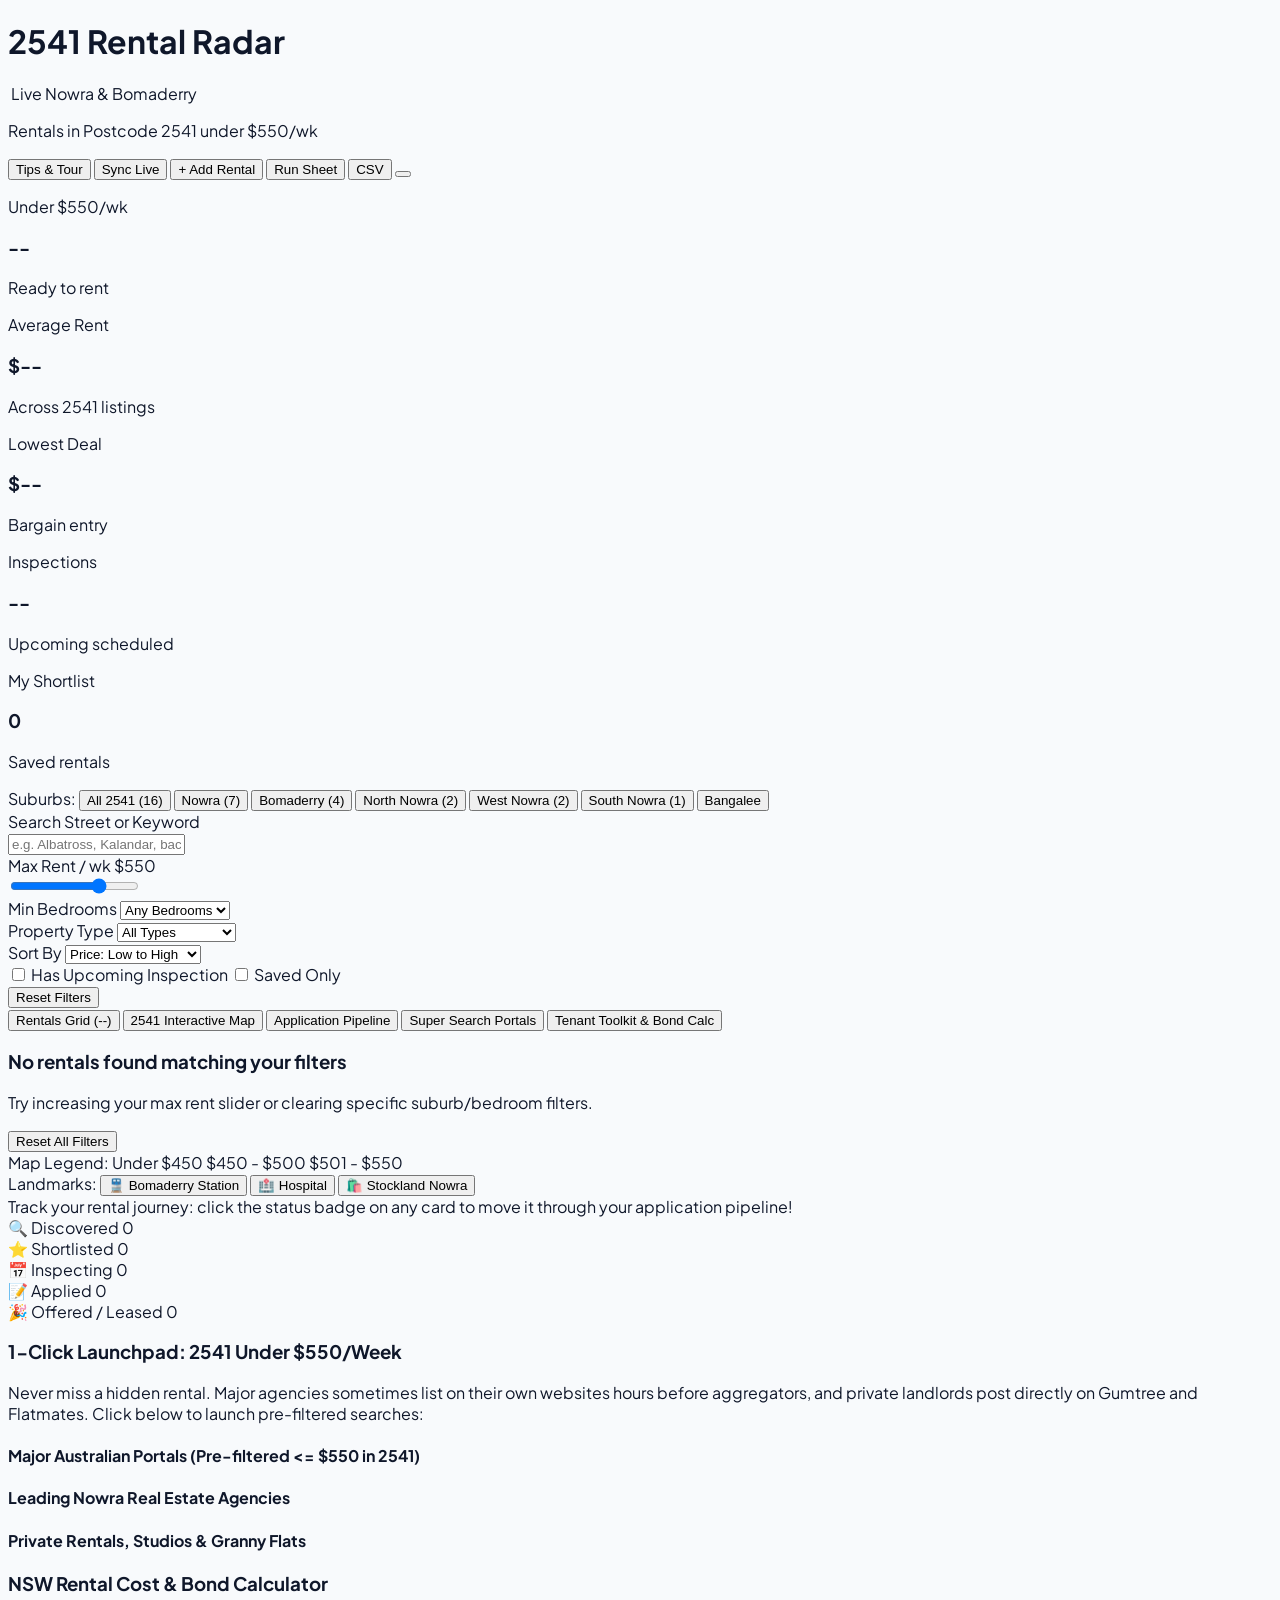
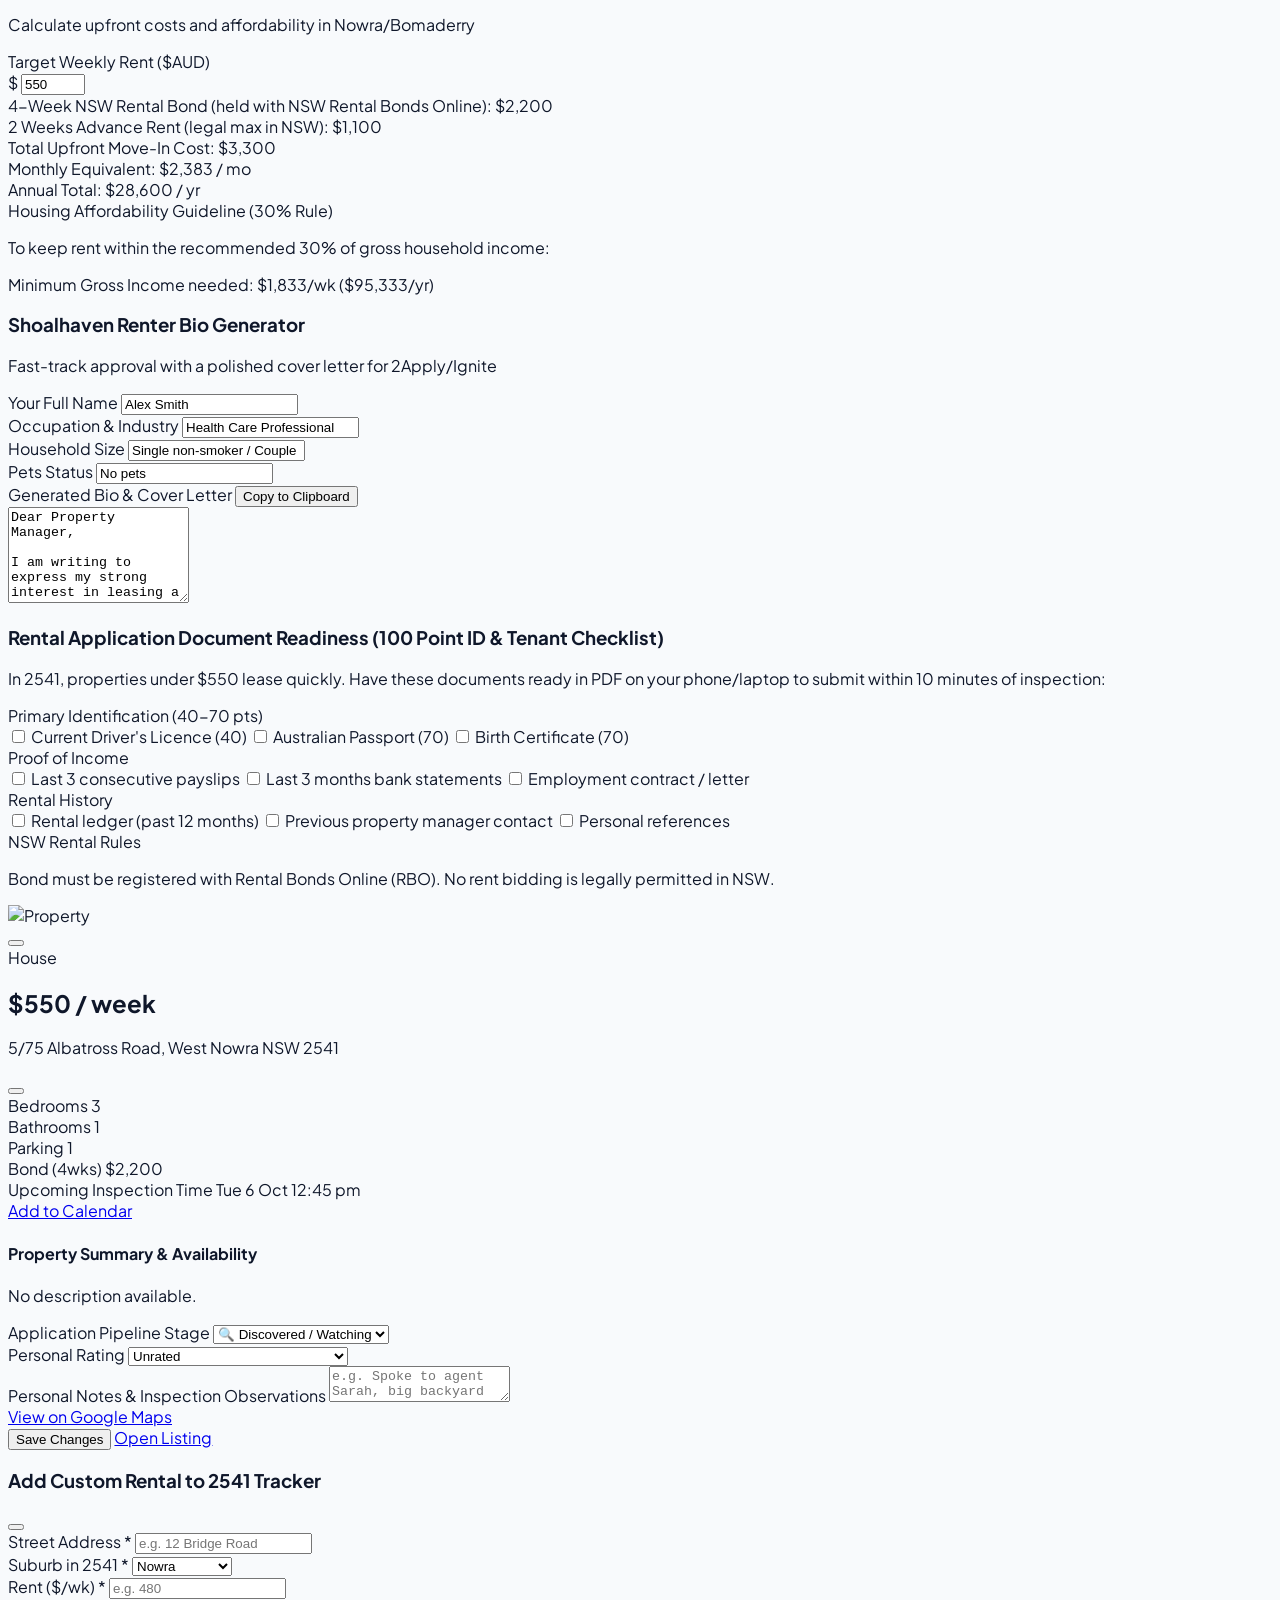
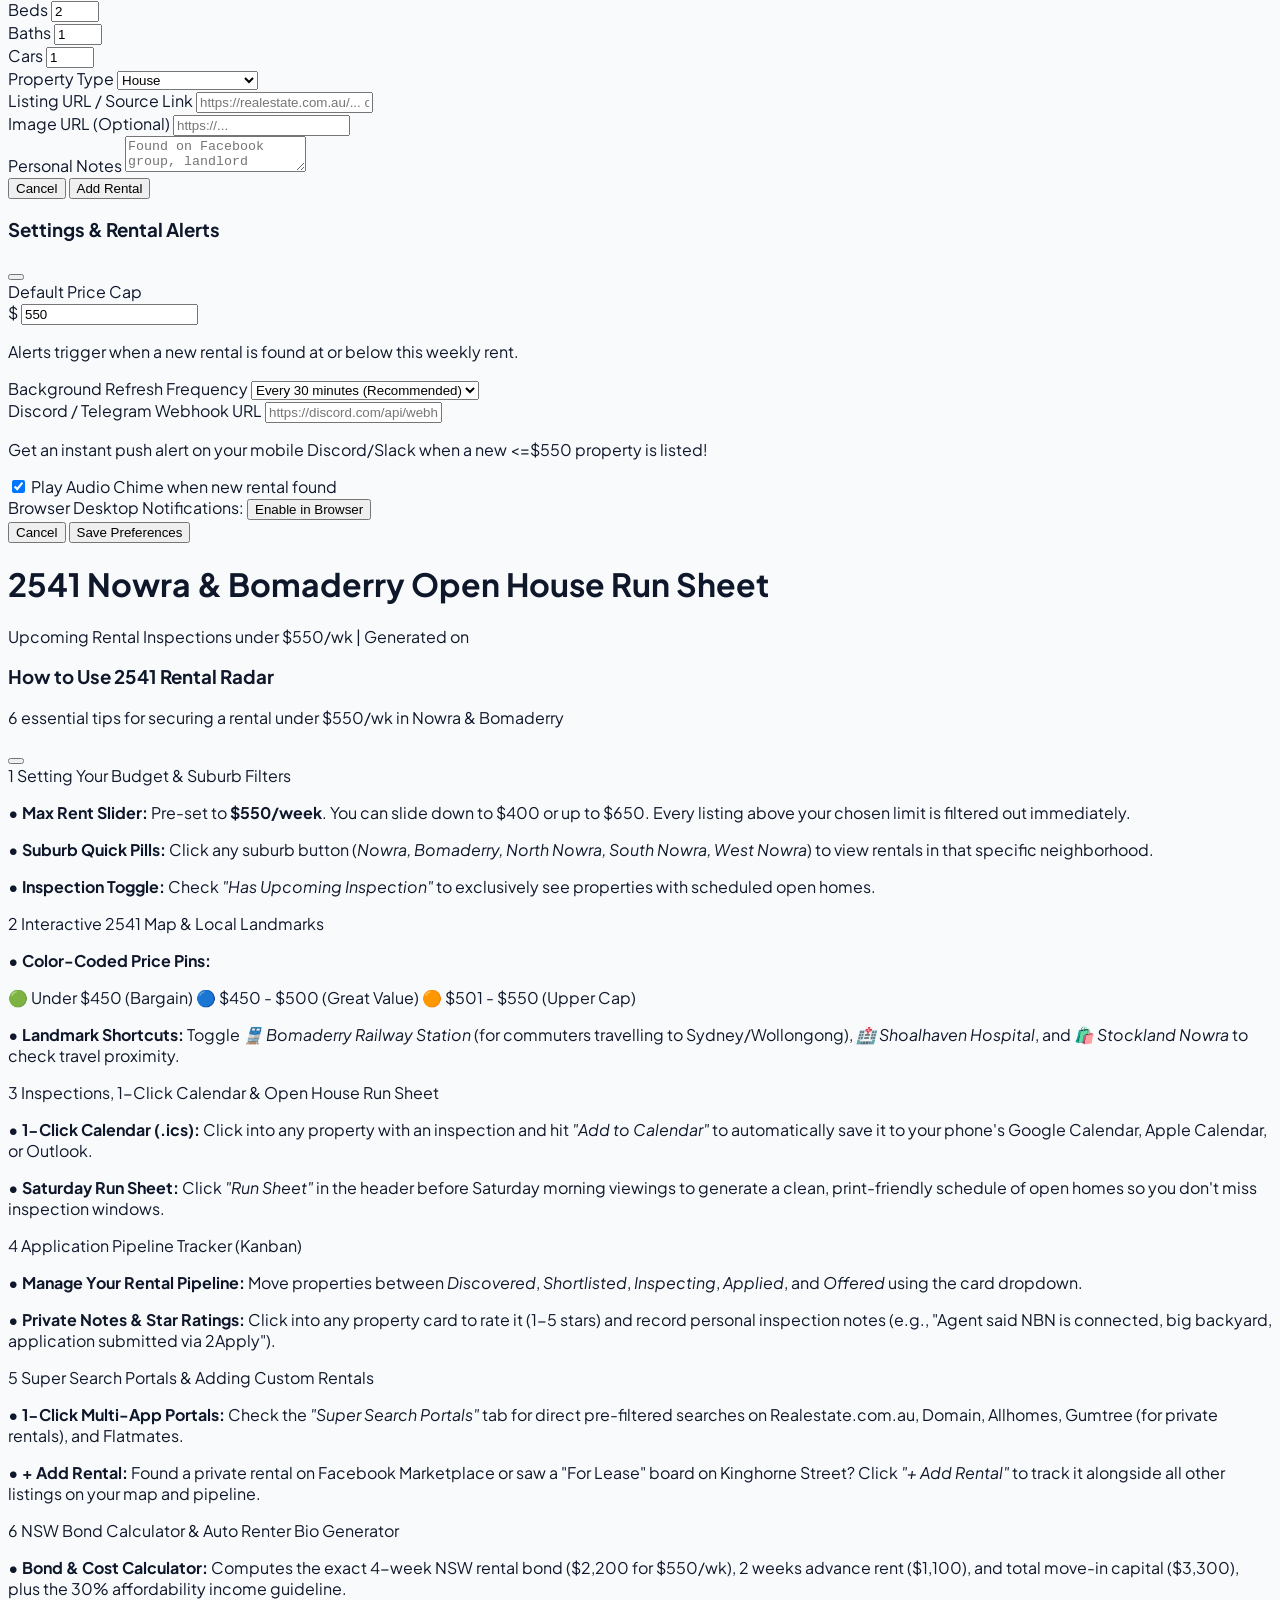
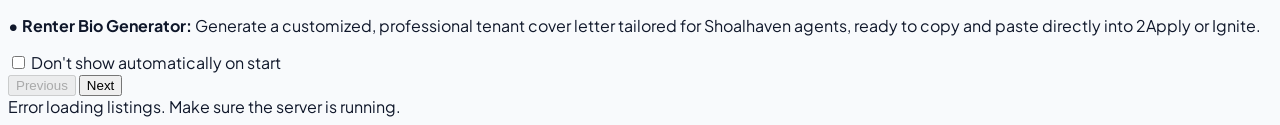
==== commit 46cc6e4f: "Add first-time user guide and interactive tips tour" ====
--- a/static/index.html
+++ b/static/index.html
@@ -53,6 +53,10 @@
 
                 <!-- Action Buttons -->
                 <div class="flex items-center space-x-2 sm:space-x-3">
+                    <button id="btn-tips" class="inline-flex items-center px-3 py-1.5 border border-amber-300 bg-amber-50 hover:bg-amber-100 text-amber-800 rounded-lg text-xs font-semibold shadow-sm transition active:scale-95" title="First-time user guide & search tips">
+                        <i data-lucide="lightbulb" class="w-4 h-4 mr-1.5 text-amber-600"></i>
+                        <span>Tips & Tour</span>
+                    </button>
                     <button id="btn-refresh" class="inline-flex items-center px-3 py-1.5 border border-slate-300 rounded-lg text-xs font-semibold text-slate-700 bg-white hover:bg-slate-50 transition shadow-sm active:scale-95">
                         <i data-lucide="refresh-cw" id="refresh-icon" class="w-4 h-4 mr-1.5 text-blue-600"></i>
                         <span>Sync Live</span>
@@ -815,6 +819,133 @@
         <div id="print-inspections-list" class="space-y-3"></div>
     </div>
 
+    <!-- First-Time Tips & Walkthrough Modal -->
+    <div id="modal-tips" class="fixed inset-0 z-50 hidden bg-slate-900/60 backdrop-blur-sm flex items-center justify-center p-4 overflow-y-auto">
+        <div class="bg-white rounded-2xl max-w-2xl w-full flex flex-col shadow-2xl overflow-hidden my-auto border border-slate-200">
+            <!-- Modal Header -->
+            <div class="bg-gradient-to-r from-blue-700 via-indigo-700 to-blue-800 text-white p-5 flex items-center justify-between">
+                <div class="flex items-center space-x-3">
+                    <div class="w-10 h-10 rounded-xl bg-white/20 backdrop-blur flex items-center justify-center text-amber-300">
+                        <i data-lucide="sparkles" class="w-6 h-6"></i>
+                    </div>
+                    <div>
+                        <h3 class="font-bold text-lg text-white">How to Use 2541 Rental Radar</h3>
+                        <p class="text-xs text-blue-100">6 essential tips for securing a rental under $550/wk in Nowra & Bomaderry</p>
+                    </div>
+                </div>
+                <button id="modal-tips-close" class="w-8 h-8 rounded-full bg-white/10 hover:bg-white/20 flex items-center justify-center text-white transition">
+                    <i data-lucide="x" class="w-5 h-5"></i>
+                </button>
+            </div>
+
+            <!-- Modal Content Slides (Interactive) -->
+            <div class="p-6 text-slate-800 space-y-4">
+                <!-- Slide 1 -->
+                <div class="tip-slide space-y-3" data-step="1">
+                    <div class="flex items-center space-x-2 text-blue-600 font-bold text-sm">
+                        <span class="w-6 h-6 rounded-full bg-blue-100 flex items-center justify-center text-xs">1</span>
+                        <span>Setting Your Budget & Suburb Filters</span>
+                    </div>
+                    <div class="p-4 bg-slate-50 rounded-xl border border-slate-200 text-xs space-y-2 leading-relaxed">
+                        <p><strong>• Max Rent Slider:</strong> Pre-set to <strong>$550/week</strong>. You can slide down to $400 or up to $650. Every listing above your chosen limit is filtered out immediately.</p>
+                        <p><strong>• Suburb Quick Pills:</strong> Click any suburb button (<em>Nowra, Bomaderry, North Nowra, South Nowra, West Nowra</em>) to view rentals in that specific neighborhood.</p>
+                        <p><strong>• Inspection Toggle:</strong> Check <em>"Has Upcoming Inspection"</em> to exclusively see properties with scheduled open homes.</p>
+                    </div>
+                </div>
+
+                <!-- Slide 2 -->
+                <div class="tip-slide hidden space-y-3" data-step="2">
+                    <div class="flex items-center space-x-2 text-blue-600 font-bold text-sm">
+                        <span class="w-6 h-6 rounded-full bg-blue-100 flex items-center justify-center text-xs">2</span>
+                        <span>Interactive 2541 Map & Local Landmarks</span>
+                    </div>
+                    <div class="p-4 bg-slate-50 rounded-xl border border-slate-200 text-xs space-y-2 leading-relaxed">
+                        <p><strong>• Color-Coded Price Pins:</strong></p>
+                        <div class="flex items-center space-x-3 text-[11px] my-1 font-semibold">
+                            <span class="text-emerald-700 bg-emerald-100 px-2 py-0.5 rounded">🟢 Under $450 (Bargain)</span>
+                            <span class="text-blue-700 bg-blue-100 px-2 py-0.5 rounded">🔵 $450 - $500 (Great Value)</span>
+                            <span class="text-amber-800 bg-amber-100 px-2 py-0.5 rounded">🟠 $501 - $550 (Upper Cap)</span>
+                        </div>
+                        <p><strong>• Landmark Shortcuts:</strong> Toggle <em>🚆 Bomaderry Railway Station</em> (for commuters travelling to Sydney/Wollongong), <em>🏥 Shoalhaven Hospital</em>, and <em>🛍️ Stockland Nowra</em> to check travel proximity.</p>
+                    </div>
+                </div>
+
+                <!-- Slide 3 -->
+                <div class="tip-slide hidden space-y-3" data-step="3">
+                    <div class="flex items-center space-x-2 text-blue-600 font-bold text-sm">
+                        <span class="w-6 h-6 rounded-full bg-blue-100 flex items-center justify-center text-xs">3</span>
+                        <span>Inspections, 1-Click Calendar & Open House Run Sheet</span>
+                    </div>
+                    <div class="p-4 bg-slate-50 rounded-xl border border-slate-200 text-xs space-y-2 leading-relaxed">
+                        <p><strong>• 1-Click Calendar (.ics):</strong> Click into any property with an inspection and hit <em>"Add to Calendar"</em> to automatically save it to your phone's Google Calendar, Apple Calendar, or Outlook.</p>
+                        <p><strong>• Saturday Run Sheet:</strong> Click <em>"Run Sheet"</em> in the header before Saturday morning viewings to generate a clean, print-friendly schedule of open homes so you don't miss inspection windows.</p>
+                    </div>
+                </div>
+
+                <!-- Slide 4 -->
+                <div class="tip-slide hidden space-y-3" data-step="4">
+                    <div class="flex items-center space-x-2 text-blue-600 font-bold text-sm">
+                        <span class="w-6 h-6 rounded-full bg-blue-100 flex items-center justify-center text-xs">4</span>
+                        <span>Application Pipeline Tracker (Kanban)</span>
+                    </div>
+                    <div class="p-4 bg-slate-50 rounded-xl border border-slate-200 text-xs space-y-2 leading-relaxed">
+                        <p><strong>• Manage Your Rental Pipeline:</strong> Move properties between <em>Discovered</em>, <em>Shortlisted</em>, <em>Inspecting</em>, <em>Applied</em>, and <em>Offered</em> using the card dropdown.</p>
+                        <p><strong>• Private Notes & Star Ratings:</strong> Click into any property card to rate it (1-5 stars) and record personal inspection notes (e.g., "Agent said NBN is connected, big backyard, application submitted via 2Apply").</p>
+                    </div>
+                </div>
+
+                <!-- Slide 5 -->
+                <div class="tip-slide hidden space-y-3" data-step="5">
+                    <div class="flex items-center space-x-2 text-blue-600 font-bold text-sm">
+                        <span class="w-6 h-6 rounded-full bg-blue-100 flex items-center justify-center text-xs">5</span>
+                        <span>Super Search Portals & Adding Custom Rentals</span>
+                    </div>
+                    <div class="p-4 bg-slate-50 rounded-xl border border-slate-200 text-xs space-y-2 leading-relaxed">
+                        <p><strong>• 1-Click Multi-App Portals:</strong> Check the <em>"Super Search Portals"</em> tab for direct pre-filtered searches on Realestate.com.au, Domain, Allhomes, Gumtree (for private rentals), and Flatmates.</p>
+                        <p><strong>• + Add Rental:</strong> Found a private rental on Facebook Marketplace or saw a "For Lease" board on Kinghorne Street? Click <em>"+ Add Rental"</em> to track it alongside all other listings on your map and pipeline.</p>
+                    </div>
+                </div>
+
+                <!-- Slide 6 -->
+                <div class="tip-slide hidden space-y-3" data-step="6">
+                    <div class="flex items-center space-x-2 text-blue-600 font-bold text-sm">
+                        <span class="w-6 h-6 rounded-full bg-blue-100 flex items-center justify-center text-xs">6</span>
+                        <span>NSW Bond Calculator & Auto Renter Bio Generator</span>
+                    </div>
+                    <div class="p-4 bg-slate-50 rounded-xl border border-slate-200 text-xs space-y-2 leading-relaxed">
+                        <p><strong>• Bond & Cost Calculator:</strong> Computes the exact 4-week NSW rental bond ($2,200 for $550/wk), 2 weeks advance rent ($1,100), and total move-in capital ($3,300), plus the 30% affordability income guideline.</p>
+                        <p><strong>• Renter Bio Generator:</strong> Generate a customized, professional tenant cover letter tailored for Shoalhaven agents, ready to copy and paste directly into 2Apply or Ignite.</p>
+                    </div>
+                </div>
+            </div>
+
+            <!-- Modal Footer with Step Dots and Navigation -->
+            <div class="bg-slate-50 px-6 py-4 border-t border-slate-200 flex items-center justify-between">
+                <label class="flex items-center space-x-2 cursor-pointer text-xs text-slate-500">
+                    <input type="checkbox" id="tips-dont-show" class="rounded text-blue-600 focus:ring-blue-500">
+                    <span>Don't show automatically on start</span>
+                </label>
+                <div class="flex items-center space-x-2">
+                    <!-- Dots -->
+                    <div class="flex space-x-1 mr-3" id="tips-dots">
+                        <span class="w-2.5 h-2.5 rounded-full bg-blue-600"></span>
+                        <span class="w-2.5 h-2.5 rounded-full bg-slate-300"></span>
+                        <span class="w-2.5 h-2.5 rounded-full bg-slate-300"></span>
+                        <span class="w-2.5 h-2.5 rounded-full bg-slate-300"></span>
+                        <span class="w-2.5 h-2.5 rounded-full bg-slate-300"></span>
+                        <span class="w-2.5 h-2.5 rounded-full bg-slate-300"></span>
+                    </div>
+                    <button id="btn-tip-prev" class="px-3 py-1.5 border border-slate-300 bg-white hover:bg-slate-100 text-slate-700 rounded-lg text-xs font-semibold disabled:opacity-40" disabled>
+                        Previous
+                    </button>
+                    <button id="btn-tip-next" class="px-4 py-1.5 bg-blue-600 hover:bg-blue-700 text-white rounded-lg text-xs font-bold shadow-sm transition">
+                        Next
+                    </button>
+                </div>
+            </div>
+        </div>
+    </div>
+
     <!-- Toast Notification Banner -->
     <div id="toast" class="fixed bottom-5 right-5 z-50 hidden bg-slate-900 text-white px-4 py-3 rounded-xl shadow-xl flex items-center space-x-3 text-xs transition-all duration-300">
         <i data-lucide="bell" class="w-5 h-5 text-emerald-400"></i>
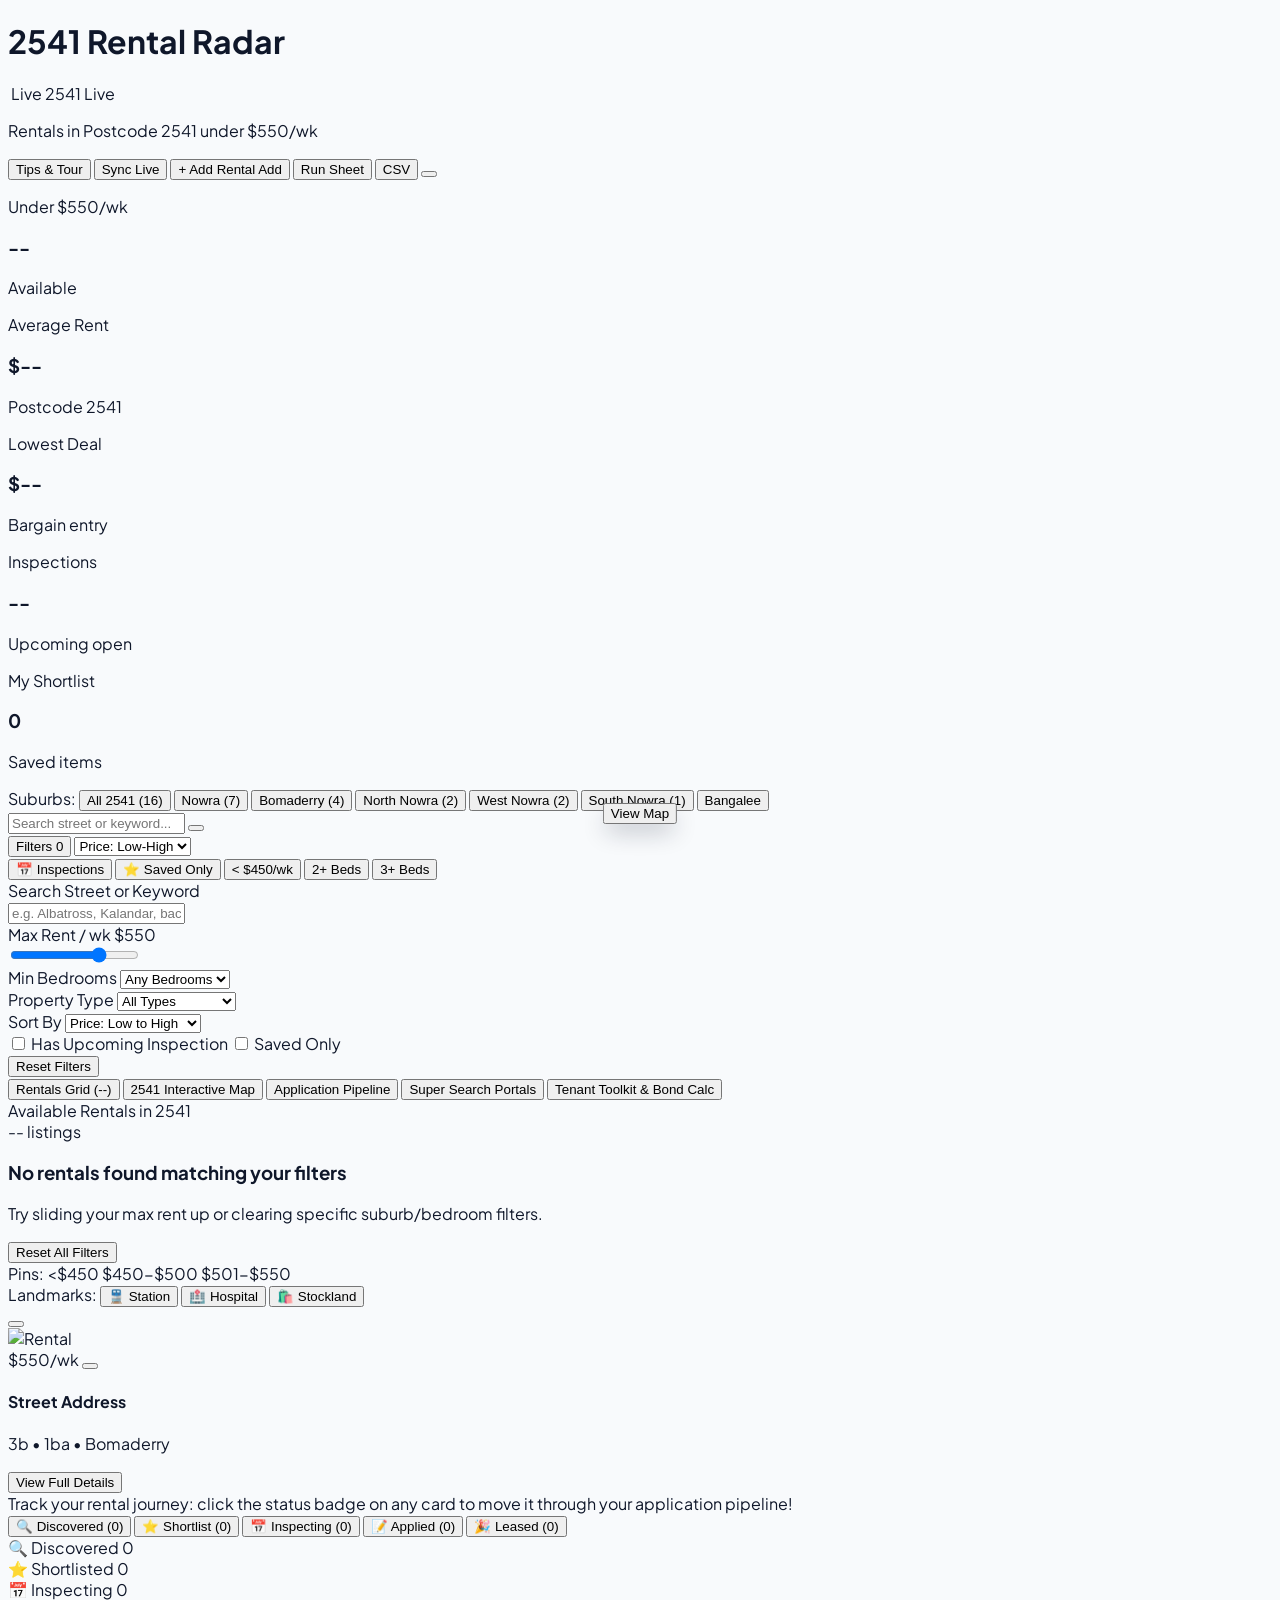
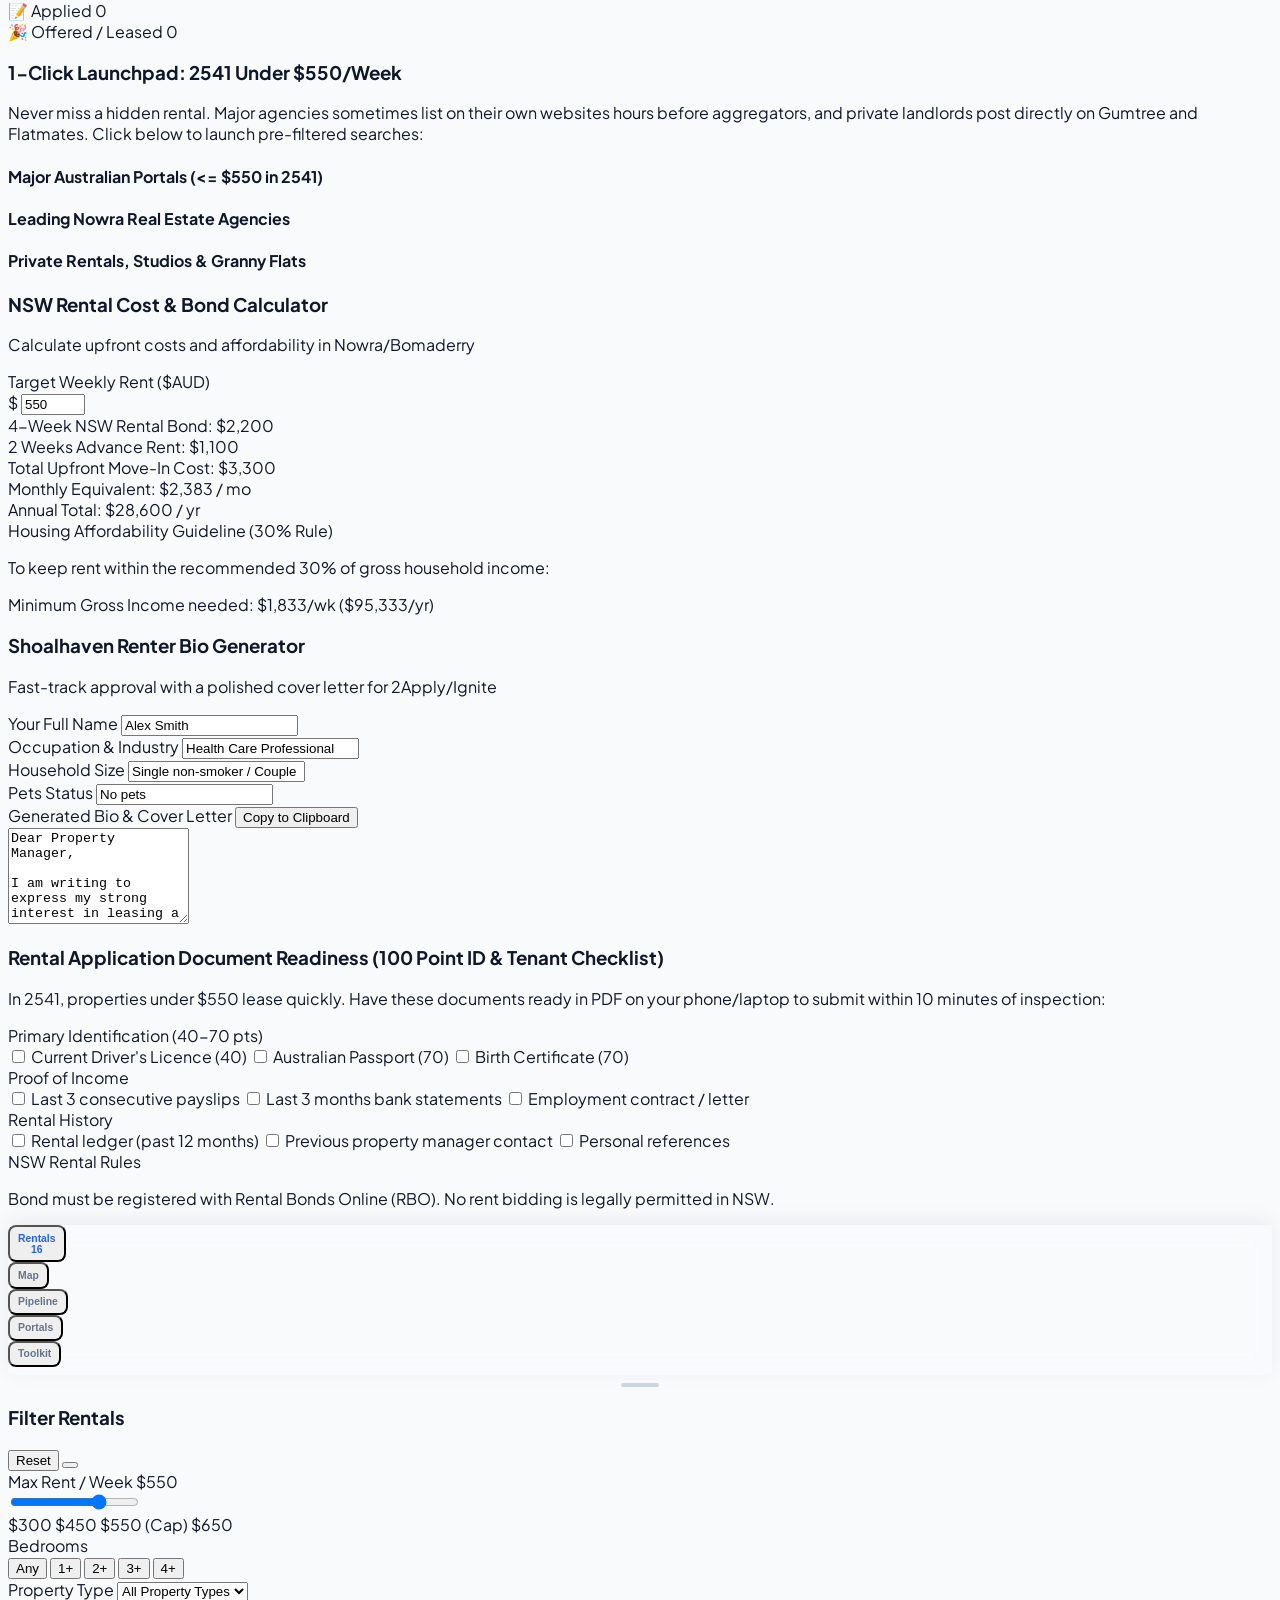
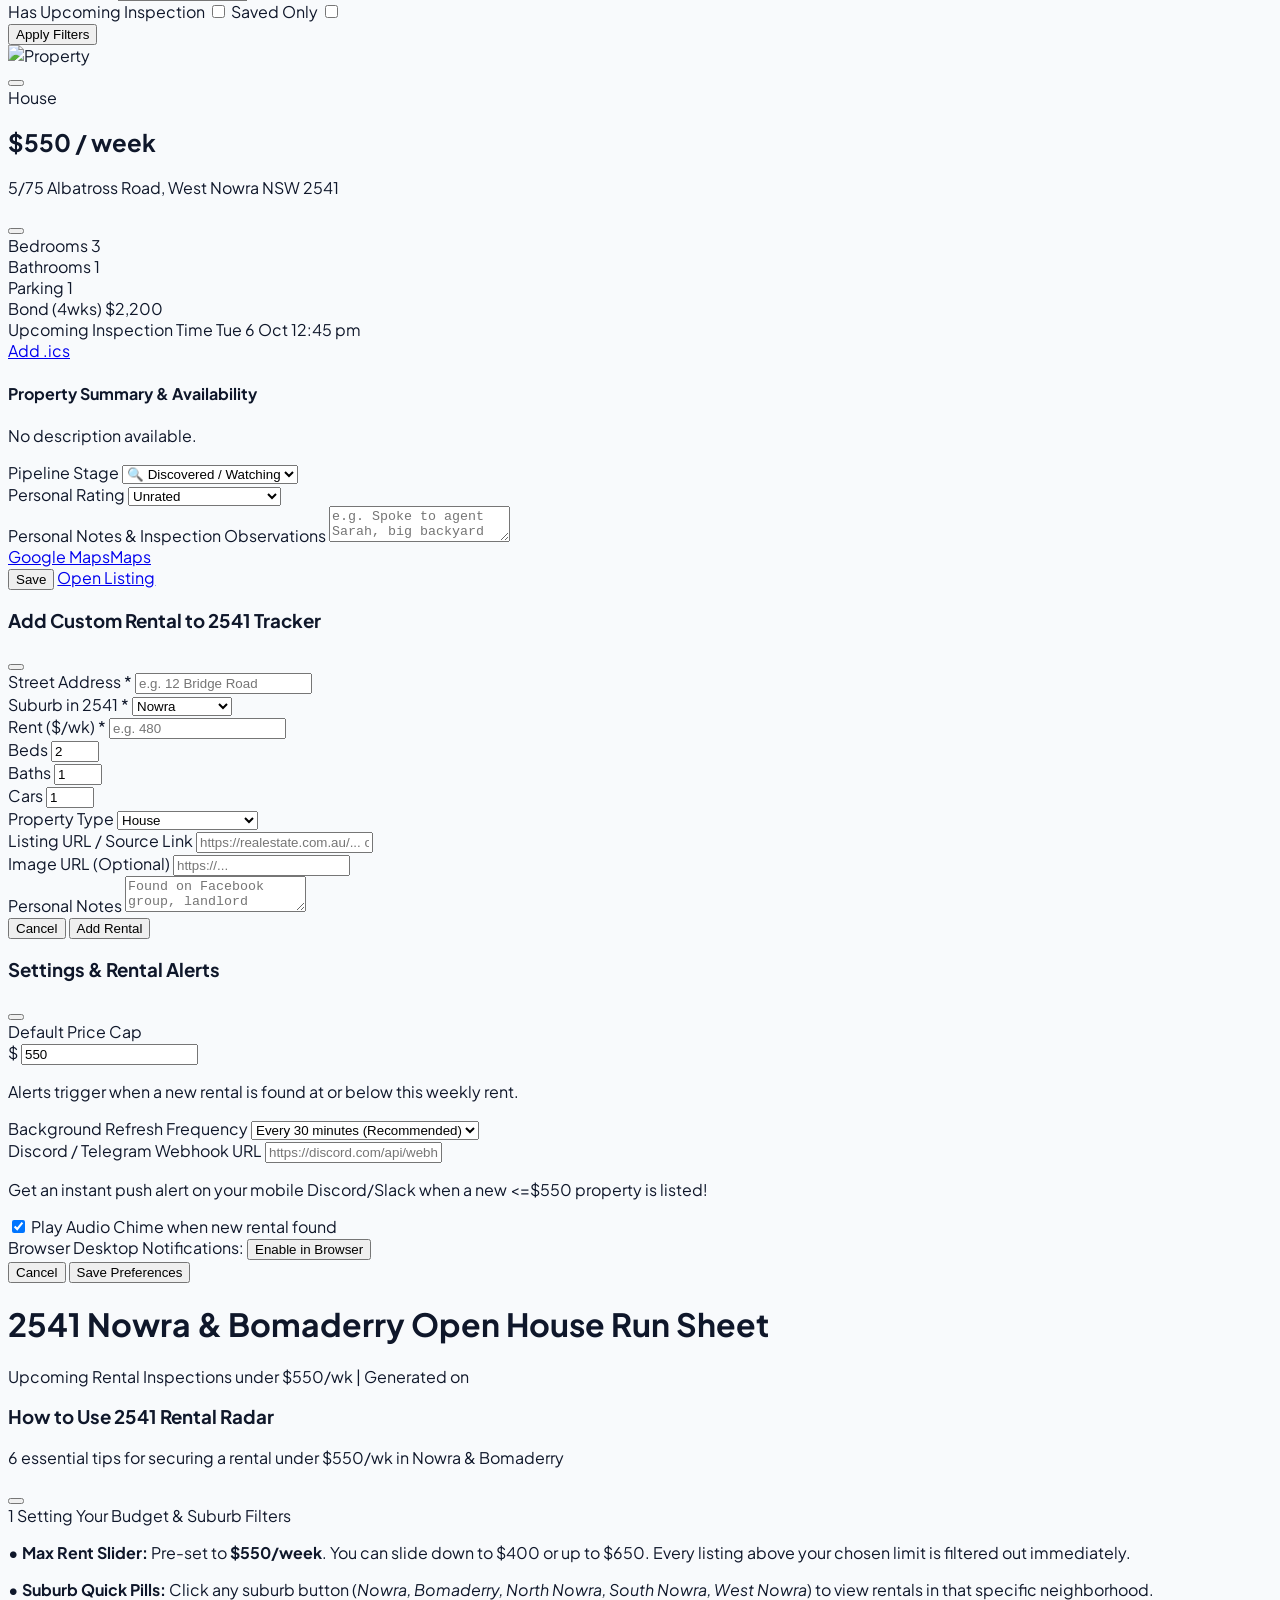
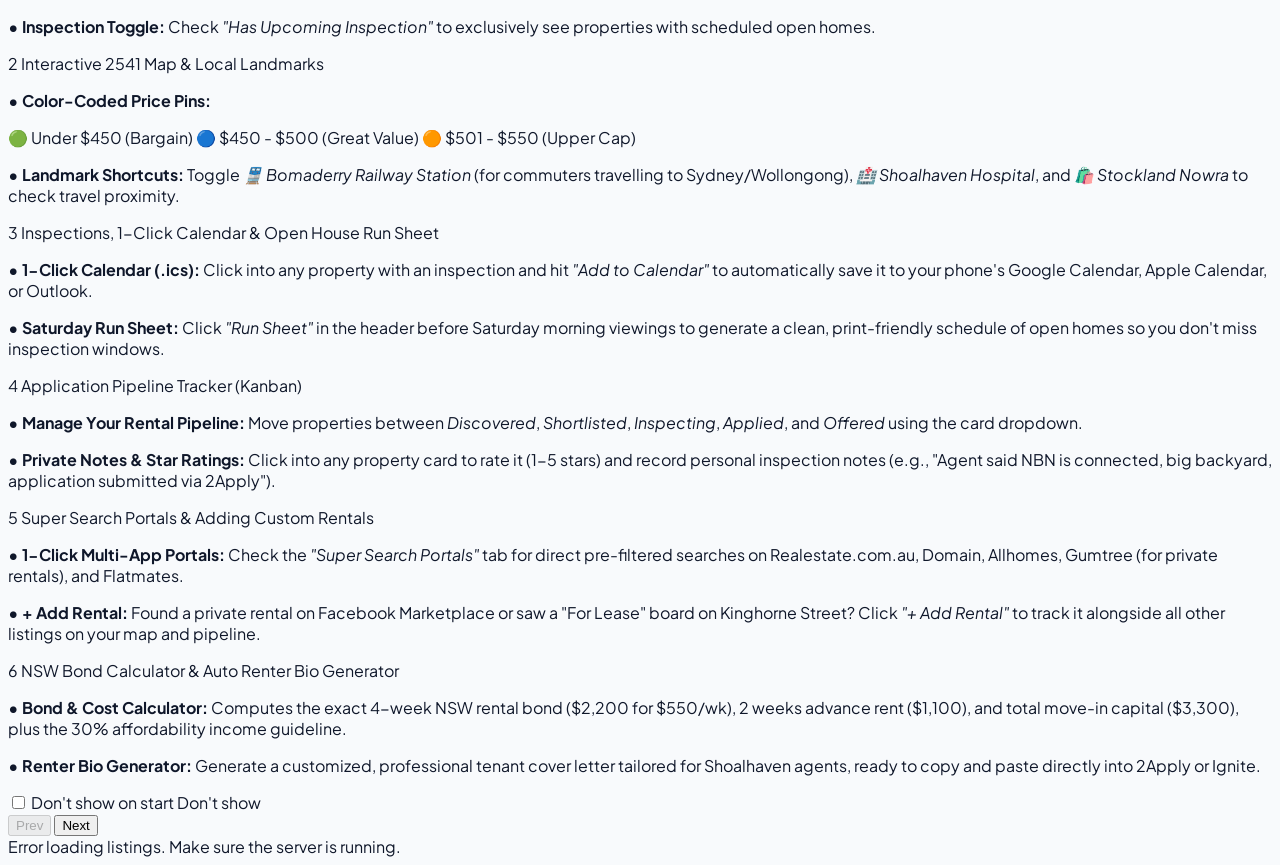
==== commit a7aa412b: "feat(mobile): optimize UI/UX for mobile devices with bottom nav, filter drawer, floating map toggle," ====
--- a/static/index.html
+++ b/static/index.html
@@ -2,7 +2,10 @@
 <html lang="en">
 <head>
     <meta charset="UTF-8">
-    <meta name="viewport" content="width=device-width, initial-scale=1.0">
+    <meta name="viewport" content="width=device-width, initial-scale=1.0, maximum-scale=1.0, user-scalable=no, viewport-fit=cover">
+    <meta name="theme-color" content="#1d4ed8">
+    <meta name="apple-mobile-web-app-capable" content="yes">
+    <meta name="apple-mobile-web-app-status-bar-style" content="default">
     <title>2541 Rental Radar | Nowra & Bomaderry Housing Rentals under $550</title>
     <!-- Tailwind CSS -->
     <script src="https://cdn.tailwindcss.com"></script>
@@ -15,6 +18,9 @@
                         'primary-hover': '#1e40af',
                         brand: '#0284c7',
                         shoal: '#0f766e',
+                    },
+                    screens: {
+                        'xs': '420px',
                     }
                 }
             }
@@ -28,42 +34,44 @@
     <!-- Custom Styles -->
     <link rel="stylesheet" href="style.css">
 </head>
-<body class="bg-slate-50 text-slate-900 min-h-screen flex flex-col">
+<body class="bg-slate-50 text-slate-900 min-h-screen flex flex-col antialiased">
 
     <!-- Top Header -->
     <header class="bg-white border-b border-slate-200 sticky top-0 z-40 shadow-sm">
-        <div class="max-w-7xl mx-auto px-4 sm:px-6 lg:px-8">
-            <div class="flex items-center justify-between h-16">
+        <div class="max-w-7xl mx-auto px-3 sm:px-6 lg:px-8">
+            <div class="flex items-center justify-between h-14 sm:h-16">
                 <!-- Brand / Logo -->
-                <div class="flex items-center space-x-3">
-                    <div class="w-10 h-10 rounded-xl bg-gradient-to-tr from-blue-600 to-indigo-600 flex items-center justify-center text-white shadow-md">
-                        <i data-lucide="home" class="w-6 h-6"></i>
-                    </div>
-                    <div>
-                        <div class="flex items-center space-x-2">
-                            <h1 class="text-xl font-bold tracking-tight text-slate-900">2541 Rental Radar</h1>
-                            <span class="inline-flex items-center px-2 py-0.5 rounded-full text-xs font-semibold bg-emerald-100 text-emerald-800">
-                                <span class="w-1.5 h-1.5 mr-1.5 rounded-full bg-emerald-500 pulsing-beacon"></span>
-                                Live Nowra & Bomaderry
+                <div class="flex items-center space-x-2.5 sm:space-x-3 cursor-pointer" onclick="switchView('grid')">
+                    <div class="w-9 h-9 sm:w-10 sm:h-10 rounded-xl bg-gradient-to-tr from-blue-600 to-indigo-600 flex items-center justify-center text-white shadow-md flex-shrink-0">
+                        <i data-lucide="home" class="w-5 h-5 sm:w-6 sm:h-6"></i>
+                    </div>
+                    <div>
+                        <div class="flex items-center space-x-1.5 sm:space-x-2">
+                            <h1 class="text-base sm:text-xl font-bold tracking-tight text-slate-900 leading-tight">2541 Rental Radar</h1>
+                            <span class="inline-flex items-center px-1.5 sm:px-2 py-0.5 rounded-full text-[10px] sm:text-xs font-semibold bg-emerald-100 text-emerald-800">
+                                <span class="w-1.5 h-1.5 mr-1 sm:mr-1.5 rounded-full bg-emerald-500 pulsing-beacon"></span>
+                                <span class="hidden xs:inline">Live 2541</span>
+                                <span class="xs:hidden">Live</span>
                             </span>
                         </div>
-                        <p class="text-xs text-slate-500">Rentals in Postcode 2541 under $550/wk</p>
+                        <p class="text-[11px] sm:text-xs text-slate-500 hidden sm:block">Rentals in Postcode 2541 under $550/wk</p>
                     </div>
                 </div>
 
                 <!-- Action Buttons -->
-                <div class="flex items-center space-x-2 sm:space-x-3">
-                    <button id="btn-tips" class="inline-flex items-center px-3 py-1.5 border border-amber-300 bg-amber-50 hover:bg-amber-100 text-amber-800 rounded-lg text-xs font-semibold shadow-sm transition active:scale-95" title="First-time user guide & search tips">
-                        <i data-lucide="lightbulb" class="w-4 h-4 mr-1.5 text-amber-600"></i>
-                        <span>Tips & Tour</span>
-                    </button>
-                    <button id="btn-refresh" class="inline-flex items-center px-3 py-1.5 border border-slate-300 rounded-lg text-xs font-semibold text-slate-700 bg-white hover:bg-slate-50 transition shadow-sm active:scale-95">
-                        <i data-lucide="refresh-cw" id="refresh-icon" class="w-4 h-4 mr-1.5 text-blue-600"></i>
-                        <span>Sync Live</span>
-                    </button>
-                    <button id="btn-add-modal" class="inline-flex items-center px-3 py-1.5 bg-blue-600 hover:bg-blue-700 text-white rounded-lg text-xs font-semibold shadow-sm transition active:scale-95">
-                        <i data-lucide="plus-circle" class="w-4 h-4 mr-1.5"></i>
-                        <span>+ Add Rental</span>
+                <div class="flex items-center space-x-1 sm:space-x-2">
+                    <button id="btn-tips" class="inline-flex items-center p-2 sm:px-3 sm:py-1.5 border border-amber-300 bg-amber-50 hover:bg-amber-100 text-amber-800 rounded-lg text-xs font-semibold shadow-sm transition active:scale-95" title="Tips & Tour Guide">
+                        <i data-lucide="lightbulb" class="w-4 h-4 text-amber-600 sm:mr-1.5"></i>
+                        <span class="hidden sm:inline">Tips & Tour</span>
+                    </button>
+                    <button id="btn-refresh" class="inline-flex items-center p-2 sm:px-3 sm:py-1.5 border border-slate-300 rounded-lg text-xs font-semibold text-slate-700 bg-white hover:bg-slate-50 transition shadow-sm active:scale-95" title="Sync Live Rentals">
+                        <i data-lucide="refresh-cw" id="refresh-icon" class="w-4 h-4 text-blue-600 sm:mr-1.5"></i>
+                        <span class="hidden sm:inline">Sync Live</span>
+                    </button>
+                    <button id="btn-add-modal" class="inline-flex items-center px-2.5 py-1.5 sm:px-3 sm:py-1.5 bg-blue-600 hover:bg-blue-700 text-white rounded-lg text-xs font-semibold shadow-sm transition active:scale-95" title="Add Rental Listing">
+                        <i data-lucide="plus-circle" class="w-4 h-4 sm:mr-1.5"></i>
+                        <span class="hidden sm:inline">+ Add Rental</span>
+                        <span class="sm:hidden text-xs">Add</span>
                     </button>
                     <button id="btn-print" class="hidden sm:inline-flex items-center px-3 py-1.5 border border-slate-300 rounded-lg text-xs font-semibold text-slate-700 bg-white hover:bg-slate-50 transition shadow-sm">
                         <i data-lucide="printer" class="w-4 h-4 mr-1.5 text-slate-600"></i>
@@ -73,7 +81,7 @@
                         <i data-lucide="download" class="w-4 h-4 mr-1.5 text-slate-600"></i>
                         <span>CSV</span>
                     </button>
-                    <button id="btn-settings-modal" class="p-2 border border-slate-300 rounded-lg text-slate-700 bg-white hover:bg-slate-50 transition shadow-sm" title="Settings & Alerts">
+                    <button id="btn-settings-modal" class="p-2 border border-slate-300 rounded-lg text-slate-700 bg-white hover:bg-slate-50 transition shadow-sm active:scale-95" title="Settings & Alerts">
                         <i data-lucide="settings" class="w-4 h-4"></i>
                     </button>
                 </div>
@@ -82,107 +90,152 @@
     </header>
 
     <!-- Main Content Container -->
-    <main class="max-w-7xl mx-auto px-4 sm:px-6 lg:px-8 py-6 flex-1 w-full space-y-6">
-
-        <!-- Stat Highlights Cards -->
-        <div class="grid grid-cols-2 sm:grid-cols-3 lg:grid-cols-5 gap-3 sm:gap-4">
+    <main class="max-w-7xl mx-auto px-3 sm:px-6 lg:px-8 py-3 sm:py-6 flex-1 w-full space-y-3 sm:space-y-6 pb-24 md:pb-8">
+
+        <!-- Stat Highlights Cards (Swipeable horizontal strip on mobile, 5 cols on desktop) -->
+        <div class="flex overflow-x-auto no-scrollbar snap-x snap-mandatory gap-2.5 pb-1 lg:grid lg:grid-cols-5 lg:gap-4">
             <!-- Active Under 550 -->
-            <div class="bg-white p-4 rounded-xl border border-slate-200 shadow-sm flex items-center justify-between">
-                <div>
-                    <p class="text-xs font-medium text-slate-500 uppercase tracking-wider">Under $550/wk</p>
-                    <h3 id="stat-count" class="text-2xl font-bold text-slate-900 mt-1">--</h3>
-                    <p class="text-xs text-emerald-600 font-medium mt-0.5 flex items-center">
-                        <i data-lucide="check-circle-2" class="w-3.5 h-3.5 mr-1"></i> Ready to rent
+            <div class="flex-shrink-0 w-[145px] sm:w-48 lg:w-auto snap-start bg-white p-3 sm:p-4 rounded-xl border border-slate-200 shadow-sm flex items-center justify-between">
+                <div>
+                    <p class="text-[10px] sm:text-xs font-medium text-slate-500 uppercase tracking-wider">Under $550/wk</p>
+                    <h3 id="stat-count" class="text-xl sm:text-2xl font-bold text-slate-900 mt-0.5">--</h3>
+                    <p class="text-[10px] sm:text-xs text-emerald-600 font-medium mt-0.5 flex items-center">
+                        <i data-lucide="check-circle-2" class="w-3 h-3 mr-1"></i> Available
                     </p>
                 </div>
-                <div class="w-10 h-10 rounded-lg bg-blue-50 text-blue-600 flex items-center justify-center">
-                    <i data-lucide="home" class="w-5 h-5"></i>
+                <div class="w-8 h-8 sm:w-10 sm:h-10 rounded-lg bg-blue-50 text-blue-600 flex items-center justify-center flex-shrink-0">
+                    <i data-lucide="home" class="w-4 h-4 sm:w-5 sm:h-5"></i>
                 </div>
             </div>
 
             <!-- Average Rent -->
-            <div class="bg-white p-4 rounded-xl border border-slate-200 shadow-sm flex items-center justify-between">
-                <div>
-                    <p class="text-xs font-medium text-slate-500 uppercase tracking-wider">Average Rent</p>
-                    <h3 id="stat-avg" class="text-2xl font-bold text-slate-900 mt-1">$--</h3>
-                    <p class="text-xs text-slate-500 mt-0.5">Across 2541 listings</p>
-                </div>
-                <div class="w-10 h-10 rounded-lg bg-emerald-50 text-emerald-600 flex items-center justify-center">
-                    <i data-lucide="badge-dollar-sign" class="w-5 h-5"></i>
+            <div class="flex-shrink-0 w-[145px] sm:w-48 lg:w-auto snap-start bg-white p-3 sm:p-4 rounded-xl border border-slate-200 shadow-sm flex items-center justify-between">
+                <div>
+                    <p class="text-[10px] sm:text-xs font-medium text-slate-500 uppercase tracking-wider">Average Rent</p>
+                    <h3 id="stat-avg" class="text-xl sm:text-2xl font-bold text-slate-900 mt-0.5">$--</h3>
+                    <p class="text-[10px] sm:text-xs text-slate-500 mt-0.5">Postcode 2541</p>
+                </div>
+                <div class="w-8 h-8 sm:w-10 sm:h-10 rounded-lg bg-emerald-50 text-emerald-600 flex items-center justify-center flex-shrink-0">
+                    <i data-lucide="badge-dollar-sign" class="w-4 h-4 sm:w-5 sm:h-5"></i>
                 </div>
             </div>
 
             <!-- Lowest Price -->
-            <div class="bg-white p-4 rounded-xl border border-slate-200 shadow-sm flex items-center justify-between">
-                <div>
-                    <p class="text-xs font-medium text-slate-500 uppercase tracking-wider">Lowest Deal</p>
-                    <h3 id="stat-min" class="text-2xl font-bold text-emerald-700 mt-1">$--</h3>
-                    <p class="text-xs text-emerald-600 mt-0.5 font-medium">Bargain entry</p>
-                </div>
-                <div class="w-10 h-10 rounded-lg bg-amber-50 text-amber-600 flex items-center justify-center">
-                    <i data-lucide="tag" class="w-5 h-5"></i>
+            <div class="flex-shrink-0 w-[145px] sm:w-48 lg:w-auto snap-start bg-white p-3 sm:p-4 rounded-xl border border-slate-200 shadow-sm flex items-center justify-between">
+                <div>
+                    <p class="text-[10px] sm:text-xs font-medium text-slate-500 uppercase tracking-wider">Lowest Deal</p>
+                    <h3 id="stat-min" class="text-xl sm:text-2xl font-bold text-emerald-700 mt-0.5">$--</h3>
+                    <p class="text-[10px] sm:text-xs text-emerald-600 mt-0.5 font-medium">Bargain entry</p>
+                </div>
+                <div class="w-8 h-8 sm:w-10 sm:h-10 rounded-lg bg-amber-50 text-amber-600 flex items-center justify-center flex-shrink-0">
+                    <i data-lucide="tag" class="w-4 h-4 sm:w-5 sm:h-5"></i>
                 </div>
             </div>
 
             <!-- Inspections -->
-            <div class="bg-white p-4 rounded-xl border border-slate-200 shadow-sm flex items-center justify-between">
-                <div>
-                    <p class="text-xs font-medium text-slate-500 uppercase tracking-wider">Inspections</p>
-                    <h3 id="stat-inspections" class="text-2xl font-bold text-slate-900 mt-1">--</h3>
-                    <p class="text-xs text-indigo-600 font-medium mt-0.5">Upcoming scheduled</p>
-                </div>
-                <div class="w-10 h-10 rounded-lg bg-indigo-50 text-indigo-600 flex items-center justify-center">
-                    <i data-lucide="calendar" class="w-5 h-5"></i>
+            <div class="flex-shrink-0 w-[145px] sm:w-48 lg:w-auto snap-start bg-white p-3 sm:p-4 rounded-xl border border-slate-200 shadow-sm flex items-center justify-between">
+                <div>
+                    <p class="text-[10px] sm:text-xs font-medium text-slate-500 uppercase tracking-wider">Inspections</p>
+                    <h3 id="stat-inspections" class="text-xl sm:text-2xl font-bold text-slate-900 mt-0.5">--</h3>
+                    <p class="text-[10px] sm:text-xs text-indigo-600 font-medium mt-0.5">Upcoming open</p>
+                </div>
+                <div class="w-8 h-8 sm:w-10 sm:h-10 rounded-lg bg-indigo-50 text-indigo-600 flex items-center justify-center flex-shrink-0">
+                    <i data-lucide="calendar" class="w-4 h-4 sm:w-5 sm:h-5"></i>
                 </div>
             </div>
 
             <!-- Shortlisted / Applied -->
-            <div class="bg-white p-4 rounded-xl border border-slate-200 shadow-sm flex items-center justify-between col-span-2 sm:col-span-1">
-                <div>
-                    <p class="text-xs font-medium text-slate-500 uppercase tracking-wider">My Shortlist</p>
-                    <h3 id="stat-saved" class="text-2xl font-bold text-slate-900 mt-1">0</h3>
-                    <p class="text-xs text-rose-500 font-medium mt-0.5 flex items-center">
-                        <i data-lucide="heart" class="w-3.5 h-3.5 mr-1 fill-current"></i> Saved rentals
+            <div class="flex-shrink-0 w-[145px] sm:w-48 lg:w-auto snap-start bg-white p-3 sm:p-4 rounded-xl border border-slate-200 shadow-sm flex items-center justify-between">
+                <div>
+                    <p class="text-[10px] sm:text-xs font-medium text-slate-500 uppercase tracking-wider">My Shortlist</p>
+                    <h3 id="stat-saved" class="text-xl sm:text-2xl font-bold text-slate-900 mt-0.5">0</h3>
+                    <p class="text-[10px] sm:text-xs text-rose-500 font-medium mt-0.5 flex items-center">
+                        <i data-lucide="heart" class="w-3 h-3 mr-1 fill-current"></i> Saved items
                     </p>
                 </div>
-                <div class="w-10 h-10 rounded-lg bg-rose-50 text-rose-600 flex items-center justify-center">
-                    <i data-lucide="bookmark" class="w-5 h-5"></i>
-                </div>
-            </div>
-        </div>
-
-        <!-- Suburb Quick Filter Bar -->
-        <div class="bg-white p-3 rounded-xl border border-slate-200 shadow-sm overflow-x-auto">
-            <div class="flex items-center space-x-2 min-w-max text-xs" id="suburb-pills">
-                <span class="text-slate-500 font-medium mr-1 flex items-center">
+                <div class="w-8 h-8 sm:w-10 sm:h-10 rounded-lg bg-rose-50 text-rose-600 flex items-center justify-center flex-shrink-0">
+                    <i data-lucide="bookmark" class="w-4 h-4 sm:w-5 sm:h-5"></i>
+                </div>
+            </div>
+        </div>
+
+        <!-- Suburb Quick Filter Bar (Touch-optimized horizontal pill scroll) -->
+        <div class="bg-white p-2.5 sm:p-3 rounded-xl border border-slate-200 shadow-sm overflow-x-auto no-scrollbar">
+            <div class="flex items-center space-x-1.5 sm:space-x-2 min-w-max text-xs" id="suburb-pills">
+                <span class="text-slate-500 font-medium mr-1 flex items-center hidden sm:flex">
                     <i data-lucide="map-pin" class="w-3.5 h-3.5 mr-1 text-slate-400"></i> Suburbs:
                 </span>
-                <button class="suburb-btn active px-3 py-1.5 rounded-lg bg-blue-600 text-white font-medium shadow-sm transition" data-suburb="all">
+                <button class="suburb-btn active px-3 py-1.5 rounded-lg bg-blue-600 text-white font-medium shadow-sm transition active:scale-95" data-suburb="all">
                     All 2541 (<span id="sub-all-count">16</span>)
                 </button>
-                <button class="suburb-btn px-3 py-1.5 rounded-lg bg-slate-100 hover:bg-slate-200 text-slate-700 font-medium transition" data-suburb="Nowra">
+                <button class="suburb-btn px-3 py-1.5 rounded-lg bg-slate-100 hover:bg-slate-200 text-slate-700 font-medium transition active:scale-95" data-suburb="Nowra">
                     Nowra (<span id="sub-nowra-count">7</span>)
                 </button>
-                <button class="suburb-btn px-3 py-1.5 rounded-lg bg-slate-100 hover:bg-slate-200 text-slate-700 font-medium transition" data-suburb="Bomaderry">
+                <button class="suburb-btn px-3 py-1.5 rounded-lg bg-slate-100 hover:bg-slate-200 text-slate-700 font-medium transition active:scale-95" data-suburb="Bomaderry">
                     Bomaderry (<span id="sub-bomaderry-count">4</span>)
                 </button>
-                <button class="suburb-btn px-3 py-1.5 rounded-lg bg-slate-100 hover:bg-slate-200 text-slate-700 font-medium transition" data-suburb="North Nowra">
+                <button class="suburb-btn px-3 py-1.5 rounded-lg bg-slate-100 hover:bg-slate-200 text-slate-700 font-medium transition active:scale-95" data-suburb="North Nowra">
                     North Nowra (<span id="sub-north-nowra-count">2</span>)
                 </button>
-                <button class="suburb-btn px-3 py-1.5 rounded-lg bg-slate-100 hover:bg-slate-200 text-slate-700 font-medium transition" data-suburb="West Nowra">
+                <button class="suburb-btn px-3 py-1.5 rounded-lg bg-slate-100 hover:bg-slate-200 text-slate-700 font-medium transition active:scale-95" data-suburb="West Nowra">
                     West Nowra (<span id="sub-west-nowra-count">2</span>)
                 </button>
-                <button class="suburb-btn px-3 py-1.5 rounded-lg bg-slate-100 hover:bg-slate-200 text-slate-700 font-medium transition" data-suburb="South Nowra">
+                <button class="suburb-btn px-3 py-1.5 rounded-lg bg-slate-100 hover:bg-slate-200 text-slate-700 font-medium transition active:scale-95" data-suburb="South Nowra">
                     South Nowra (<span id="sub-south-nowra-count">1</span>)
                 </button>
-                <button class="suburb-btn px-3 py-1.5 rounded-lg bg-slate-100 hover:bg-slate-200 text-slate-700 font-medium transition" data-suburb="Bangalee">
+                <button class="suburb-btn px-3 py-1.5 rounded-lg bg-slate-100 hover:bg-slate-200 text-slate-700 font-medium transition active:scale-95" data-suburb="Bangalee">
                     Bangalee
                 </button>
             </div>
         </div>
 
-        <!-- Filter Controls Toolbar -->
-        <div class="bg-white p-4 rounded-xl border border-slate-200 shadow-sm space-y-4">
+        <!-- Mobile Quick Search & Filter Bar (Shown only on small screens) -->
+        <div class="md:hidden bg-white p-3 rounded-xl border border-slate-200 shadow-sm space-y-2.5">
+            <!-- Search + Filter Sheet Button + Sort -->
+            <div class="flex items-center space-x-2">
+                <div class="relative flex-1">
+                    <i data-lucide="search" class="w-4 h-4 text-slate-400 absolute left-3 top-2.5"></i>
+                    <input type="text" id="filter-query-mobile" placeholder="Search street or keyword..." class="w-full pl-9 pr-8 py-2 bg-slate-50 border border-slate-200 rounded-lg text-sm focus:ring-2 focus:ring-blue-500 focus:bg-white focus:outline-none">
+                    <button id="btn-clear-search-mobile" class="hidden absolute right-2.5 top-2.5 text-slate-400 hover:text-slate-600">
+                        <i data-lucide="x-circle" class="w-4 h-4"></i>
+                    </button>
+                </div>
+                <button id="btn-open-mobile-filters" class="inline-flex items-center px-3 py-2 bg-slate-100 hover:bg-slate-200 text-slate-700 rounded-lg text-xs font-bold transition flex-shrink-0 active:scale-95">
+                    <i data-lucide="sliders-horizontal" class="w-4 h-4 mr-1.5 text-blue-600"></i>
+                    <span>Filters</span>
+                    <span id="mobile-filter-badge" class="ml-1.5 hidden px-1.5 py-0.2 rounded-full bg-blue-600 text-white text-[10px]">0</span>
+                </button>
+                <select id="filter-sort-mobile" class="px-2.5 py-2 border border-slate-200 rounded-lg text-xs font-semibold bg-slate-50 text-slate-700 focus:ring-2 focus:ring-blue-500 flex-shrink-0">
+                    <option value="price_asc">Price: Low-High</option>
+                    <option value="price_desc">Price: High-Low</option>
+                    <option value="newest">Recently Listed</option>
+                    <option value="inspection">Inspections</option>
+                    <option value="beds_desc">Most Beds</option>
+                </select>
+            </div>
+
+            <!-- Quick Filter Chips Row (1-Tap toggles on mobile) -->
+            <div class="flex items-center space-x-1.5 overflow-x-auto no-scrollbar text-xs pt-1">
+                <button class="mobile-chip px-2.5 py-1 rounded-full border border-slate-200 bg-slate-50 text-slate-700 font-medium whitespace-nowrap active:scale-95 transition" data-chip="insp">
+                    📅 Inspections
+                </button>
+                <button class="mobile-chip px-2.5 py-1 rounded-full border border-slate-200 bg-slate-50 text-slate-700 font-medium whitespace-nowrap active:scale-95 transition" data-chip="fav">
+                    ⭐ Saved Only
+                </button>
+                <button class="mobile-chip px-2.5 py-1 rounded-full border border-slate-200 bg-slate-50 text-slate-700 font-medium whitespace-nowrap active:scale-95 transition" data-chip="price-450">
+                    &lt; $450/wk
+                </button>
+                <button class="mobile-chip px-2.5 py-1 rounded-full border border-slate-200 bg-slate-50 text-slate-700 font-medium whitespace-nowrap active:scale-95 transition" data-chip="beds-2">
+                    2+ Beds
+                </button>
+                <button class="mobile-chip px-2.5 py-1 rounded-full border border-slate-200 bg-slate-50 text-slate-700 font-medium whitespace-nowrap active:scale-95 transition" data-chip="beds-3">
+                    3+ Beds
+                </button>
+            </div>
+        </div>
+
+        <!-- Desktop Filter Controls Toolbar (Full grid on md+ screens) -->
+        <div class="hidden md:block bg-white p-4 rounded-xl border border-slate-200 shadow-sm space-y-4">
             <div class="grid grid-cols-1 sm:grid-cols-2 md:grid-cols-4 lg:grid-cols-6 gap-3">
                 <!-- Search input -->
                 <div class="lg:col-span-2">
@@ -261,8 +314,8 @@
             </div>
         </div>
 
-        <!-- Navigation View Tabs -->
-        <div class="border-b border-slate-200">
+        <!-- Desktop Navigation View Tabs (Hidden on mobile where bottom nav is active) -->
+        <div class="hidden md:block border-b border-slate-200">
             <nav class="flex space-x-6 text-sm font-semibold" aria-label="Tabs">
                 <button class="view-tab active border-b-2 border-blue-600 py-3 text-blue-600 flex items-center" data-view="grid">
                     <i data-lucide="layout-grid" class="w-4 h-4 mr-2"></i>
@@ -287,18 +340,27 @@
             </nav>
         </div>
 
+        <!-- Mobile View Heading Indicator -->
+        <div class="md:hidden flex items-center justify-between text-xs text-slate-500 font-semibold px-1">
+            <div id="mobile-view-title" class="flex items-center text-slate-800 font-bold">
+                <i data-lucide="home" class="w-4 h-4 mr-1.5 text-blue-600"></i>
+                <span>Available Rentals in 2541</span>
+            </div>
+            <span class="text-blue-600 font-bold" id="mobile-results-count">-- listings</span>
+        </div>
+
         <!-- VIEW 1: Grid View -->
         <section id="view-grid" class="tab-view block space-y-4">
-            <div id="listings-grid" class="grid grid-cols-1 md:grid-cols-2 lg:grid-cols-3 gap-5">
+            <div id="listings-grid" class="grid grid-cols-1 sm:grid-cols-2 lg:grid-cols-3 gap-3 sm:gap-5">
                 <!-- Listing Cards will be populated here via JS -->
             </div>
-            <div id="no-results" class="hidden bg-white p-12 rounded-2xl border border-slate-200 text-center space-y-3">
+            <div id="no-results" class="hidden bg-white p-8 sm:p-12 rounded-2xl border border-slate-200 text-center space-y-3">
                 <div class="w-12 h-12 bg-slate-100 text-slate-400 rounded-full flex items-center justify-center mx-auto">
                     <i data-lucide="search-x" class="w-6 h-6"></i>
                 </div>
                 <h3 class="text-base font-bold text-slate-800">No rentals found matching your filters</h3>
-                <p class="text-sm text-slate-500 max-w-sm mx-auto">Try increasing your max rent slider or clearing specific suburb/bedroom filters.</p>
-                <button onclick="resetFilters()" class="px-4 py-2 bg-blue-600 text-white rounded-lg text-xs font-semibold shadow hover:bg-blue-700 transition">
+                <p class="text-xs sm:text-sm text-slate-500 max-w-sm mx-auto">Try sliding your max rent up or clearing specific suburb/bedroom filters.</p>
+                <button onclick="resetFilters()" class="px-4 py-2 bg-blue-600 text-white rounded-lg text-xs font-semibold shadow hover:bg-blue-700 transition active:scale-95">
                     Reset All Filters
                 </button>
             </div>
@@ -306,22 +368,50 @@
 
         <!-- VIEW 2: Interactive Map View -->
         <section id="view-map" class="tab-view hidden space-y-3">
-            <div class="bg-white p-3 rounded-xl border border-slate-200 shadow-sm flex flex-wrap items-center justify-between gap-3 text-xs">
-                <div class="flex items-center space-x-4">
-                    <span class="font-semibold text-slate-700">Map Legend:</span>
-                    <span class="inline-flex items-center"><span class="w-3 h-3 rounded-full bg-emerald-500 mr-1.5"></span> Under $450</span>
-                    <span class="inline-flex items-center"><span class="w-3 h-3 rounded-full bg-blue-600 mr-1.5"></span> $450 - $500</span>
-                    <span class="inline-flex items-center"><span class="w-3 h-3 rounded-full bg-amber-500 mr-1.5"></span> $501 - $550</span>
-                </div>
-                <div class="flex items-center space-x-2">
-                    <span class="font-semibold text-slate-600">Landmarks:</span>
-                    <button id="toggle-train" class="px-2.5 py-1 rounded bg-slate-100 hover:bg-slate-200 text-slate-700 font-medium">🚆 Bomaderry Station</button>
-                    <button id="toggle-hospital" class="px-2.5 py-1 rounded bg-slate-100 hover:bg-slate-200 text-slate-700 font-medium">🏥 Hospital</button>
-                    <button id="toggle-shops" class="px-2.5 py-1 rounded bg-slate-100 hover:bg-slate-200 text-slate-700 font-medium">🛍️ Stockland Nowra</button>
-                </div>
-            </div>
-            <div class="bg-white rounded-2xl border border-slate-200 shadow-sm overflow-hidden h-[620px] relative">
+            <!-- Map Legend and Landmarks -->
+            <div class="bg-white p-3 rounded-xl border border-slate-200 shadow-sm flex flex-col sm:flex-row sm:items-center sm:justify-between gap-2.5 text-xs">
+                <div class="flex items-center space-x-3 overflow-x-auto no-scrollbar pb-1 sm:pb-0">
+                    <span class="font-bold text-slate-700 flex-shrink-0">Pins:</span>
+                    <span class="inline-flex items-center flex-shrink-0"><span class="w-2.5 h-2.5 rounded-full bg-emerald-500 mr-1"></span> &lt;$450</span>
+                    <span class="inline-flex items-center flex-shrink-0"><span class="w-2.5 h-2.5 rounded-full bg-blue-600 mr-1"></span> $450-$500</span>
+                    <span class="inline-flex items-center flex-shrink-0"><span class="w-2.5 h-2.5 rounded-full bg-amber-500 mr-1"></span> $501-$550</span>
+                </div>
+                <div class="flex items-center space-x-1.5 overflow-x-auto no-scrollbar pb-1 sm:pb-0">
+                    <span class="font-semibold text-slate-500 hidden sm:inline flex-shrink-0">Landmarks:</span>
+                    <button id="toggle-train" class="px-2 py-1 rounded bg-slate-100 hover:bg-slate-200 text-slate-700 font-medium whitespace-nowrap active:scale-95 transition">🚆 Station</button>
+                    <button id="toggle-hospital" class="px-2 py-1 rounded bg-slate-100 hover:bg-slate-200 text-slate-700 font-medium whitespace-nowrap active:scale-95 transition">🏥 Hospital</button>
+                    <button id="toggle-shops" class="px-2 py-1 rounded bg-slate-100 hover:bg-slate-200 text-slate-700 font-medium whitespace-nowrap active:scale-95 transition">🛍️ Stockland</button>
+                </div>
+            </div>
+
+            <!-- Map Container with GPS Button and Mobile Peek Card -->
+            <div class="bg-white rounded-2xl border border-slate-200 shadow-sm overflow-hidden h-[calc(100vh-250px)] min-h-[420px] max-h-[640px] relative">
                 <div id="map" class="w-full h-full"></div>
+                
+                <!-- Floating GPS Geolocation Button -->
+                <button id="btn-locate-me" class="absolute top-4 right-4 z-[400] w-10 h-10 bg-white hover:bg-slate-50 text-slate-700 rounded-xl shadow-md border border-slate-200 flex items-center justify-center active:scale-95 transition" title="Center on my location">
+                    <i data-lucide="crosshair" class="w-5 h-5 text-blue-600"></i>
+                </button>
+
+                <!-- Floating Mobile Map Listing Peek Card (Hidden until pin tapped on mobile) -->
+                <div id="map-card-peek" class="hidden absolute bottom-4 left-4 right-4 z-[400] bg-white rounded-xl shadow-xl border border-slate-200 p-3 sm:hidden">
+                    <div class="flex items-start space-x-3">
+                        <img id="map-peek-img" src="" alt="Rental" class="w-20 h-20 rounded-lg object-cover flex-shrink-0 bg-slate-100">
+                        <div class="flex-1 min-w-0">
+                            <div class="flex items-center justify-between">
+                                <span id="map-peek-price" class="text-base font-extrabold text-blue-600">$550/wk</span>
+                                <button id="map-peek-close" class="text-slate-400 hover:text-slate-600 p-1">
+                                    <i data-lucide="x" class="w-4 h-4"></i>
+                                </button>
+                            </div>
+                            <h4 id="map-peek-street" class="font-bold text-xs text-slate-900 truncate mt-0.5">Street Address</h4>
+                            <p id="map-peek-meta" class="text-[11px] text-slate-500 mt-0.5">3b • 1ba • Bomaderry</p>
+                            <button id="map-peek-btn" class="mt-2 w-full py-1.5 bg-blue-600 hover:bg-blue-700 text-white rounded-lg text-xs font-bold shadow-sm transition">
+                                View Full Details
+                            </button>
+                        </div>
+                    </div>
+                </div>
             </div>
         </section>
 
@@ -333,9 +423,30 @@
                     <span>Track your rental journey: click the status badge on any card to move it through your application pipeline!</span>
                 </div>
             </div>
-            <div class="grid grid-cols-1 md:grid-cols-3 lg:grid-cols-5 gap-4 overflow-x-auto pb-4">
+
+            <!-- Mobile Stage Navigation Switcher -->
+            <div class="lg:hidden flex items-center space-x-1.5 overflow-x-auto no-scrollbar pb-1 text-xs" id="mobile-kanban-stages">
+                <button class="kanban-stage-tab active px-3 py-1.5 rounded-lg bg-blue-600 text-white font-bold whitespace-nowrap shadow-sm transition" data-stage="discovered">
+                    🔍 Discovered (<span id="tab-cnt-discovered">0</span>)
+                </button>
+                <button class="kanban-stage-tab px-3 py-1.5 rounded-lg bg-slate-100 text-slate-700 font-bold whitespace-nowrap transition" data-stage="saved">
+                    ⭐ Shortlist (<span id="tab-cnt-saved">0</span>)
+                </button>
+                <button class="kanban-stage-tab px-3 py-1.5 rounded-lg bg-slate-100 text-slate-700 font-bold whitespace-nowrap transition" data-stage="inspecting">
+                    📅 Inspecting (<span id="tab-cnt-inspecting">0</span>)
+                </button>
+                <button class="kanban-stage-tab px-3 py-1.5 rounded-lg bg-slate-100 text-slate-700 font-bold whitespace-nowrap transition" data-stage="applied">
+                    📝 Applied (<span id="tab-cnt-applied">0</span>)
+                </button>
+                <button class="kanban-stage-tab px-3 py-1.5 rounded-lg bg-slate-100 text-slate-700 font-bold whitespace-nowrap transition" data-stage="offered">
+                    🎉 Leased (<span id="tab-cnt-offered">0</span>)
+                </button>
+            </div>
+
+            <!-- Kanban Columns Container (Swipeable horizontally with snap on mobile) -->
+            <div class="flex overflow-x-auto no-scrollbar snap-x snap-mandatory space-x-3 pb-3 lg:grid lg:grid-cols-5 lg:gap-4 lg:space-x-0" id="kanban-columns-container">
                 <!-- Column: Discovered -->
-                <div class="bg-slate-100 rounded-xl p-3 flex flex-col space-y-3">
+                <div class="kanban-col-wrapper w-[82vw] sm:w-[320px] lg:w-auto flex-shrink-0 snap-center bg-slate-100 rounded-xl p-3 flex flex-col space-y-3" data-col="discovered">
                     <div class="flex items-center justify-between font-bold text-xs uppercase tracking-wider text-slate-600 px-1">
                         <span>🔍 Discovered</span>
                         <span id="kanban-discovered-count" class="bg-slate-200 text-slate-700 px-2 py-0.5 rounded-full">0</span>
@@ -344,7 +455,7 @@
                 </div>
 
                 <!-- Column: Shortlisted -->
-                <div class="bg-rose-50/70 border border-rose-100 rounded-xl p-3 flex flex-col space-y-3">
+                <div class="kanban-col-wrapper w-[82vw] sm:w-[320px] lg:w-auto flex-shrink-0 snap-center bg-rose-50/70 border border-rose-100 rounded-xl p-3 flex flex-col space-y-3" data-col="saved">
                     <div class="flex items-center justify-between font-bold text-xs uppercase tracking-wider text-rose-700 px-1">
                         <span>⭐ Shortlisted</span>
                         <span id="kanban-saved-count" class="bg-rose-200 text-rose-800 px-2 py-0.5 rounded-full">0</span>
@@ -353,7 +464,7 @@
                 </div>
 
                 <!-- Column: Inspecting -->
-                <div class="bg-indigo-50/70 border border-indigo-100 rounded-xl p-3 flex flex-col space-y-3">
+                <div class="kanban-col-wrapper w-[82vw] sm:w-[320px] lg:w-auto flex-shrink-0 snap-center bg-indigo-50/70 border border-indigo-100 rounded-xl p-3 flex flex-col space-y-3" data-col="inspecting">
                     <div class="flex items-center justify-between font-bold text-xs uppercase tracking-wider text-indigo-700 px-1">
                         <span>📅 Inspecting</span>
                         <span id="kanban-inspecting-count" class="bg-indigo-200 text-indigo-800 px-2 py-0.5 rounded-full">0</span>
@@ -362,7 +473,7 @@
                 </div>
 
                 <!-- Column: Applied -->
-                <div class="bg-amber-50/70 border border-amber-100 rounded-xl p-3 flex flex-col space-y-3">
+                <div class="kanban-col-wrapper w-[82vw] sm:w-[320px] lg:w-auto flex-shrink-0 snap-center bg-amber-50/70 border border-amber-100 rounded-xl p-3 flex flex-col space-y-3" data-col="applied">
                     <div class="flex items-center justify-between font-bold text-xs uppercase tracking-wider text-amber-700 px-1">
                         <span>📝 Applied</span>
                         <span id="kanban-applied-count" class="bg-amber-200 text-amber-800 px-2 py-0.5 rounded-full">0</span>
@@ -371,7 +482,7 @@
                 </div>
 
                 <!-- Column: Offered / Approved -->
-                <div class="bg-emerald-50/70 border border-emerald-100 rounded-xl p-3 flex flex-col space-y-3">
+                <div class="kanban-col-wrapper w-[82vw] sm:w-[320px] lg:w-auto flex-shrink-0 snap-center bg-emerald-50/70 border border-emerald-100 rounded-xl p-3 flex flex-col space-y-3" data-col="offered">
                     <div class="flex items-center justify-between font-bold text-xs uppercase tracking-wider text-emerald-700 px-1">
                         <span>🎉 Offered / Leased</span>
                         <span id="kanban-offered-count" class="bg-emerald-200 text-emerald-800 px-2 py-0.5 rounded-full">0</span>
@@ -383,9 +494,9 @@
 
         <!-- VIEW 4: Super Search Portals Launchpad -->
         <section id="view-portals" class="tab-view hidden space-y-6">
-            <div class="bg-gradient-to-r from-blue-700 to-indigo-800 text-white rounded-2xl p-6 shadow-md">
-                <h3 class="text-xl font-bold">1-Click Launchpad: 2541 Under $550/Week</h3>
-                <p class="text-blue-100 text-sm mt-1 max-w-2xl">
+            <div class="bg-gradient-to-r from-blue-700 to-indigo-800 text-white rounded-2xl p-5 sm:p-6 shadow-md">
+                <h3 class="text-lg sm:text-xl font-bold">1-Click Launchpad: 2541 Under $550/Week</h3>
+                <p class="text-blue-100 text-xs sm:text-sm mt-1 max-w-2xl">
                     Never miss a hidden rental. Major agencies sometimes list on their own websites hours before aggregators, and private landlords post directly on Gumtree and Flatmates. Click below to launch pre-filtered searches:
                 </p>
             </div>
@@ -393,41 +504,41 @@
             <div class="space-y-6">
                 <!-- Major National Portals -->
                 <div>
-                    <h4 class="text-sm font-bold text-slate-800 uppercase tracking-wider mb-3 flex items-center">
-                        <i data-lucide="layers" class="w-4 h-4 mr-2 text-blue-600"></i> Major Australian Portals (Pre-filtered &lt;= $550 in 2541)
+                    <h4 class="text-xs sm:text-sm font-bold text-slate-800 uppercase tracking-wider mb-3 flex items-center">
+                        <i data-lucide="layers" class="w-4 h-4 mr-2 text-blue-600"></i> Major Australian Portals (&lt;= $550 in 2541)
                     </h4>
-                    <div class="grid grid-cols-1 md:grid-cols-2 lg:grid-cols-4 gap-4" id="portal-major-cards"></div>
+                    <div class="grid grid-cols-1 sm:grid-cols-2 lg:grid-cols-4 gap-3 sm:gap-4" id="portal-major-cards"></div>
                 </div>
 
                 <!-- Local Nowra & Shoalhaven Agencies -->
                 <div>
-                    <h4 class="text-sm font-bold text-slate-800 uppercase tracking-wider mb-3 flex items-center">
+                    <h4 class="text-xs sm:text-sm font-bold text-slate-800 uppercase tracking-wider mb-3 flex items-center">
                         <i data-lucide="building-2" class="w-4 h-4 mr-2 text-indigo-600"></i> Leading Nowra Real Estate Agencies
                     </h4>
-                    <div class="grid grid-cols-1 md:grid-cols-2 lg:grid-cols-4 gap-4" id="portal-agency-cards"></div>
+                    <div class="grid grid-cols-1 sm:grid-cols-2 lg:grid-cols-4 gap-3 sm:gap-4" id="portal-agency-cards"></div>
                 </div>
 
                 <!-- Private & Alternative -->
                 <div>
-                    <h4 class="text-sm font-bold text-slate-800 uppercase tracking-wider mb-3 flex items-center">
+                    <h4 class="text-xs sm:text-sm font-bold text-slate-800 uppercase tracking-wider mb-3 flex items-center">
                         <i data-lucide="users" class="w-4 h-4 mr-2 text-emerald-600"></i> Private Rentals, Studios & Granny Flats
                     </h4>
-                    <div class="grid grid-cols-1 md:grid-cols-2 lg:grid-cols-3 gap-4" id="portal-private-cards"></div>
+                    <div class="grid grid-cols-1 sm:grid-cols-2 lg:grid-cols-4 gap-3 sm:gap-4" id="portal-private-cards"></div>
                 </div>
             </div>
         </section>
 
         <!-- VIEW 5: Tenant Toolkit & Affordability Calculator -->
         <section id="view-toolkit" class="tab-view hidden space-y-6">
-            <div class="grid grid-cols-1 lg:grid-cols-2 gap-6">
+            <div class="grid grid-cols-1 lg:grid-cols-2 gap-4 sm:gap-6">
                 <!-- Calculator -->
-                <div class="bg-white p-6 rounded-2xl border border-slate-200 shadow-sm space-y-5">
+                <div class="bg-white p-4 sm:p-6 rounded-2xl border border-slate-200 shadow-sm space-y-4 sm:space-y-5">
                     <div class="flex items-center space-x-3">
-                        <div class="w-10 h-10 rounded-xl bg-blue-100 text-blue-700 flex items-center justify-center">
+                        <div class="w-10 h-10 rounded-xl bg-blue-100 text-blue-700 flex items-center justify-center flex-shrink-0">
                             <i data-lucide="calculator" class="w-6 h-6"></i>
                         </div>
                         <div>
-                            <h3 class="text-lg font-bold text-slate-900">NSW Rental Cost & Bond Calculator</h3>
+                            <h3 class="text-base sm:text-lg font-bold text-slate-900">NSW Rental Cost & Bond Calculator</h3>
                             <p class="text-xs text-slate-500">Calculate upfront costs and affordability in Nowra/Bomaderry</p>
                         </div>
                     </div>
@@ -435,22 +546,22 @@
                     <div>
                         <label class="block text-xs font-semibold text-slate-700 mb-1">Target Weekly Rent ($AUD)</label>
                         <div class="relative">
-                            <span class="absolute left-3 top-2 font-bold text-slate-400">$</span>
+                            <span class="absolute left-3 top-2.5 font-bold text-slate-400">$</span>
                             <input type="number" id="calc-rent-input" value="550" min="200" max="1500" step="10" class="w-full pl-8 pr-3 py-2 border border-slate-300 rounded-lg font-bold text-slate-900 focus:ring-2 focus:ring-blue-500 focus:outline-none">
                         </div>
                     </div>
 
                     <!-- Breakdown table -->
-                    <div class="bg-slate-50 p-4 rounded-xl border border-slate-200 space-y-3 text-sm">
+                    <div class="bg-slate-50 p-3.5 sm:p-4 rounded-xl border border-slate-200 space-y-2.5 text-xs sm:text-sm">
                         <div class="flex justify-between items-center text-slate-700">
-                            <span>4-Week NSW Rental Bond (held with NSW Rental Bonds Online):</span>
+                            <span>4-Week NSW Rental Bond:</span>
                             <span id="calc-bond" class="font-bold text-slate-900">$2,200</span>
                         </div>
                         <div class="flex justify-between items-center text-slate-700">
-                            <span>2 Weeks Advance Rent (legal max in NSW):</span>
+                            <span>2 Weeks Advance Rent:</span>
                             <span id="calc-advance" class="font-bold text-slate-900">$1,100</span>
                         </div>
-                        <div class="pt-2 border-t border-slate-200 flex justify-between items-center font-bold text-base text-blue-700">
+                        <div class="pt-2 border-t border-slate-200 flex justify-between items-center font-bold text-sm sm:text-base text-blue-700">
                             <span>Total Upfront Move-In Cost:</span>
                             <span id="calc-upfront">$3,300</span>
                         </div>
@@ -465,9 +576,9 @@
                     </div>
 
                     <!-- Affordability Check (30% Rule) -->
-                    <div class="bg-emerald-50 border border-emerald-200 p-4 rounded-xl text-xs space-y-1.5 text-emerald-900">
+                    <div class="bg-emerald-50 border border-emerald-200 p-3.5 rounded-xl text-xs space-y-1.5 text-emerald-900">
                         <div class="font-bold flex items-center">
-                            <i data-lucide="shield-alert" class="w-4 h-4 mr-1.5 text-emerald-600"></i>
+                            <i data-lucide="shield-alert" class="w-4 h-4 mr-1.5 text-emerald-600 flex-shrink-0"></i>
                             Housing Affordability Guideline (30% Rule)
                         </div>
                         <p>To keep rent within the recommended 30% of gross household income:</p>
@@ -476,18 +587,18 @@
                 </div>
 
                 <!-- Renter Cover Letter Generator -->
-                <div class="bg-white p-6 rounded-2xl border border-slate-200 shadow-sm space-y-4">
+                <div class="bg-white p-4 sm:p-6 rounded-2xl border border-slate-200 shadow-sm space-y-4">
                     <div class="flex items-center space-x-3">
-                        <div class="w-10 h-10 rounded-xl bg-indigo-100 text-indigo-700 flex items-center justify-center">
+                        <div class="w-10 h-10 rounded-xl bg-indigo-100 text-indigo-700 flex items-center justify-center flex-shrink-0">
                             <i data-lucide="file-text" class="w-6 h-6"></i>
                         </div>
                         <div>
-                            <h3 class="text-lg font-bold text-slate-900">Shoalhaven Renter Bio Generator</h3>
+                            <h3 class="text-base sm:text-lg font-bold text-slate-900">Shoalhaven Renter Bio Generator</h3>
                             <p class="text-xs text-slate-500">Fast-track approval with a polished cover letter for 2Apply/Ignite</p>
                         </div>
                     </div>
 
-                    <div class="grid grid-cols-2 gap-3 text-xs">
+                    <div class="grid grid-cols-1 sm:grid-cols-2 gap-3 text-xs">
                         <div>
                             <label class="block font-semibold text-slate-600 mb-1">Your Full Name</label>
                             <input type="text" id="gen-name" value="Alex Smith" class="w-full px-3 py-1.5 border border-slate-300 rounded-lg">
@@ -509,7 +620,7 @@
                     <div>
                         <div class="flex justify-between items-center mb-1">
                             <label class="text-xs font-semibold text-slate-600">Generated Bio & Cover Letter</label>
-                            <button id="btn-copy-bio" class="text-xs text-blue-600 hover:text-blue-800 font-bold flex items-center">
+                            <button id="btn-copy-bio" class="text-xs text-blue-600 hover:text-blue-800 font-bold flex items-center active:scale-95 transition">
                                 <i data-lucide="copy" class="w-3.5 h-3.5 mr-1"></i> Copy to Clipboard
                             </button>
                         </div>
@@ -519,13 +630,13 @@
             </div>
 
             <!-- 100 Point ID Checklist -->
-            <div class="bg-white p-6 rounded-2xl border border-slate-200 shadow-sm space-y-4">
-                <h3 class="text-base font-bold text-slate-900 flex items-center">
-                    <i data-lucide="check-square" class="w-5 h-5 mr-2 text-blue-600"></i>
+            <div class="bg-white p-4 sm:p-6 rounded-2xl border border-slate-200 shadow-sm space-y-4">
+                <h3 class="text-sm sm:text-base font-bold text-slate-900 flex items-center">
+                    <i data-lucide="check-square" class="w-5 h-5 mr-2 text-blue-600 flex-shrink-0"></i>
                     Rental Application Document Readiness (100 Point ID & Tenant Checklist)
                 </h3>
                 <p class="text-xs text-slate-500">In 2541, properties under $550 lease quickly. Have these documents ready in PDF on your phone/laptop to submit within 10 minutes of inspection:</p>
-                <div class="grid grid-cols-1 md:grid-cols-2 lg:grid-cols-4 gap-3 text-xs">
+                <div class="grid grid-cols-1 sm:grid-cols-2 lg:grid-cols-4 gap-3 text-xs">
                     <div class="p-3 bg-slate-50 rounded-xl border border-slate-200 space-y-2">
                         <div class="font-bold text-slate-800">Primary Identification (40-70 pts)</div>
                         <label class="flex items-center space-x-2"><input type="checkbox" class="rounded text-blue-600"> <span>Current Driver's Licence (40)</span></label>
@@ -554,77 +665,199 @@
 
     </main>
 
-    <!-- Property Details Modal -->
-    <div id="modal-property" class="fixed inset-0 z-50 hidden bg-slate-900/60 backdrop-blur-sm flex items-center justify-center p-4 overflow-y-auto">
-        <div class="bg-white rounded-2xl max-w-2xl w-full max-h-[90vh] flex flex-col shadow-2xl overflow-hidden my-auto">
+    <!-- Floating Map / List Toggle Button (Mobile Only) -->
+    <button id="floating-view-toggle" class="md:hidden floating-toggle-btn px-4 py-2.5 bg-slate-900 hover:bg-slate-800 text-white rounded-full text-xs font-bold flex items-center shadow-xl active:scale-95 transition">
+        <i data-lucide="map" id="floating-toggle-icon" class="w-4 h-4 mr-2 text-blue-400"></i>
+        <span id="floating-toggle-text">View Map</span>
+    </button>
+
+    <!-- Mobile Bottom Navigation Bar (Gold standard native app navigation) -->
+    <nav class="md:hidden fixed bottom-0 left-0 right-0 z-40 bg-white/95 backdrop-blur border-t border-slate-200 mobile-bottom-nav flex items-center justify-around px-2 py-1">
+        <button class="mobile-nav-btn active flex-1" data-view="grid" title="Browse Rentals">
+            <i data-lucide="layout-grid" class="w-5 h-5 mb-0.5"></i>
+            <span>Rentals</span>
+            <span id="bottom-nav-results" class="absolute top-1 right-3 text-[9px] font-bold bg-blue-600 text-white px-1.5 py-0.2 rounded-full">16</span>
+        </button>
+        <button class="mobile-nav-btn flex-1" data-view="map" title="Interactive Map">
+            <i data-lucide="map" class="w-5 h-5 mb-0.5"></i>
+            <span>Map</span>
+        </button>
+        <button class="mobile-nav-btn flex-1" data-view="kanban" title="Application Pipeline">
+            <i data-lucide="kanban" class="w-5 h-5 mb-0.5"></i>
+            <span>Pipeline</span>
+        </button>
+        <button class="mobile-nav-btn flex-1" data-view="portals" title="Search Portals">
+            <i data-lucide="external-link" class="w-5 h-5 mb-0.5"></i>
+            <span>Portals</span>
+        </button>
+        <button class="mobile-nav-btn flex-1" data-view="toolkit" title="Toolkit & Bond Calculator">
+            <i data-lucide="calculator" class="w-5 h-5 mb-0.5"></i>
+            <span>Toolkit</span>
+        </button>
+    </nav>
+
+    <!-- Mobile Filters Slide-Up Bottom Sheet -->
+    <div id="modal-mobile-filters" class="fixed inset-0 z-50 hidden bg-slate-900/60 backdrop-blur-sm flex items-end sm:items-center justify-center p-0 sm:p-4">
+        <div class="bottom-sheet-content bg-white w-full sm:max-w-lg rounded-t-2xl sm:rounded-2xl max-h-[85vh] flex flex-col shadow-2xl overflow-hidden">
+            <!-- Sheet Handle (Mobile visual cue) -->
+            <div class="pt-2 pb-1 sm:hidden">
+                <div class="sheet-handle-bar"></div>
+            </div>
+
+            <!-- Sheet Header -->
+            <div class="px-5 py-3 border-b border-slate-200 flex items-center justify-between">
+                <div class="flex items-center space-x-2">
+                    <i data-lucide="sliders-horizontal" class="w-4 h-4 text-blue-600"></i>
+                    <h3 class="font-bold text-sm text-slate-900">Filter Rentals</h3>
+                </div>
+                <div class="flex items-center space-x-3">
+                    <button id="btn-mobile-reset-filters" class="text-xs text-slate-500 hover:text-slate-800 font-semibold underline">
+                        Reset
+                    </button>
+                    <button id="btn-mobile-filters-close" class="w-8 h-8 rounded-full bg-slate-100 hover:bg-slate-200 flex items-center justify-center text-slate-500">
+                        <i data-lucide="x" class="w-4 h-4"></i>
+                    </button>
+                </div>
+            </div>
+
+            <!-- Sheet Body -->
+            <div class="p-5 overflow-y-auto space-y-4 text-xs">
+                <!-- Max Rent -->
+                <div>
+                    <div class="flex justify-between items-center mb-1.5">
+                        <label class="font-bold text-slate-700">Max Rent / Week</label>
+                        <span id="mobile-sheet-price-val" class="font-extrabold text-blue-600 bg-blue-50 px-2 py-0.5 rounded text-xs">$550</span>
+                    </div>
+                    <input type="range" id="mobile-sheet-price" min="300" max="650" step="10" value="550" class="w-full h-2.5 bg-slate-200 rounded-lg appearance-none cursor-pointer accent-blue-600">
+                    <div class="flex justify-between text-[10px] text-slate-400 mt-1">
+                        <span>$300</span>
+                        <span>$450</span>
+                        <span>$550 (Cap)</span>
+                        <span>$650</span>
+                    </div>
+                </div>
+
+                <!-- Bedrooms Selector -->
+                <div>
+                    <label class="block font-bold text-slate-700 mb-1.5">Bedrooms</label>
+                    <div class="grid grid-cols-5 gap-1.5 text-xs font-semibold" id="mobile-sheet-beds-group">
+                        <button class="sheet-bed-btn py-2 rounded-lg border border-slate-200 bg-blue-600 text-white shadow-sm" data-val="0">Any</button>
+                        <button class="sheet-bed-btn py-2 rounded-lg border border-slate-200 bg-slate-50 text-slate-700" data-val="1">1+</button>
+                        <button class="sheet-bed-btn py-2 rounded-lg border border-slate-200 bg-slate-50 text-slate-700" data-val="2">2+</button>
+                        <button class="sheet-bed-btn py-2 rounded-lg border border-slate-200 bg-slate-50 text-slate-700" data-val="3">3+</button>
+                        <button class="sheet-bed-btn py-2 rounded-lg border border-slate-200 bg-slate-50 text-slate-700" data-val="4">4+</button>
+                    </div>
+                </div>
+
+                <!-- Property Type -->
+                <div>
+                    <label class="block font-bold text-slate-700 mb-1.5">Property Type</label>
+                    <select id="mobile-sheet-prop-type" class="w-full px-3 py-2 border border-slate-300 rounded-lg text-sm bg-white focus:ring-2 focus:ring-blue-500">
+                        <option value="all">All Property Types</option>
+                        <option value="House">House</option>
+                        <option value="Villa">Villa</option>
+                        <option value="Unit">Unit / Apartment</option>
+                        <option value="Townhouse">Townhouse</option>
+                        <option value="Duplex">Duplex</option>
+                        <option value="Studio">Studio</option>
+                    </select>
+                </div>
+
+                <!-- Toggles -->
+                <div class="space-y-3 pt-2 border-t border-slate-100">
+                    <label class="flex items-center justify-between cursor-pointer select-none py-1">
+                        <span class="font-semibold text-slate-700">Has Upcoming Inspection</span>
+                        <input type="checkbox" id="mobile-sheet-insp" class="w-5 h-5 text-blue-600 rounded border-slate-300 focus:ring-blue-500">
+                    </label>
+                    <label class="flex items-center justify-between cursor-pointer select-none py-1">
+                        <span class="font-semibold text-slate-700 flex items-center">
+                            <i data-lucide="heart" class="w-3.5 h-3.5 mr-1.5 text-rose-500 fill-current"></i> Saved Only
+                        </span>
+                        <input type="checkbox" id="mobile-sheet-fav" class="w-5 h-5 text-rose-600 rounded border-slate-300 focus:ring-rose-500">
+                    </label>
+                </div>
+            </div>
+
+            <!-- Sheet Footer -->
+            <div class="p-4 border-t border-slate-200 bg-slate-50">
+                <button id="btn-mobile-apply-filters" class="w-full py-3 bg-blue-600 hover:bg-blue-700 text-white rounded-xl text-sm font-bold shadow-md transition active:scale-98">
+                    Apply Filters
+                </button>
+            </div>
+        </div>
+    </div>
+
+    <!-- Property Details Modal (Bottom sheet on mobile, dialog on desktop) -->
+    <div id="modal-property" class="fixed inset-0 z-50 hidden bg-slate-900/60 backdrop-blur-sm flex items-end sm:items-center justify-center p-0 sm:p-4 overflow-y-auto">
+        <div class="bottom-sheet-content bg-white w-full sm:max-w-2xl rounded-t-2xl sm:rounded-2xl max-h-[92vh] sm:max-h-[90vh] flex flex-col shadow-2xl overflow-hidden my-0 sm:my-auto">
             <!-- Modal Header -->
-            <div class="relative h-64 bg-slate-900 flex-shrink-0">
+            <div class="relative h-52 sm:h-64 bg-slate-900 flex-shrink-0">
                 <img id="modal-img" src="" alt="Property" class="w-full h-full object-cover">
-                <div class="absolute inset-0 bg-gradient-to-t from-slate-900/80 via-transparent to-black/40"></div>
-                <button id="modal-close-btn" class="absolute top-4 right-4 w-9 h-9 bg-black/60 hover:bg-black/80 rounded-full text-white flex items-center justify-center transition">
+                <div class="absolute inset-0 bg-gradient-to-t from-slate-900/90 via-slate-900/20 to-black/40"></div>
+                <button id="modal-close-btn" class="absolute top-3 right-3 sm:top-4 sm:right-4 w-8 h-8 sm:w-9 sm:h-9 bg-black/60 hover:bg-black/80 rounded-full text-white flex items-center justify-center transition active:scale-95">
                     <i data-lucide="x" class="w-5 h-5"></i>
                 </button>
-                <div class="absolute bottom-4 left-4 right-4 flex justify-between items-end text-white">
-                    <div>
-                        <span id="modal-type-badge" class="px-2.5 py-1 rounded text-xs font-bold uppercase bg-blue-600 text-white tracking-wider">House</span>
-                        <h2 id="modal-price" class="text-3xl font-extrabold mt-1 text-white">$550 <span class="text-base font-normal text-slate-200">/ week</span></h2>
-                        <p id="modal-address" class="text-sm font-medium text-slate-200 mt-0.5">5/75 Albatross Road, West Nowra NSW 2541</p>
-                    </div>
-                    <button id="modal-fav-btn" class="p-2.5 rounded-full bg-white/20 hover:bg-white/30 backdrop-blur text-white transition">
-                        <i data-lucide="heart" id="modal-fav-icon" class="w-6 h-6"></i>
+                <div class="absolute bottom-3 left-3 right-3 sm:bottom-4 sm:left-4 sm:right-4 flex justify-between items-end text-white">
+                    <div class="pr-2">
+                        <span id="modal-type-badge" class="px-2 py-0.5 rounded text-[10px] sm:text-xs font-bold uppercase bg-blue-600 text-white tracking-wider">House</span>
+                        <h2 id="modal-price" class="text-2xl sm:text-3xl font-extrabold mt-0.5 text-white">$550 <span class="text-xs sm:text-base font-normal text-slate-200">/ week</span></h2>
+                        <p id="modal-address" class="text-xs sm:text-sm font-medium text-slate-200 mt-0.5 line-clamp-1">5/75 Albatross Road, West Nowra NSW 2541</p>
+                    </div>
+                    <button id="modal-fav-btn" class="p-2 sm:p-2.5 rounded-full bg-white/20 hover:bg-white/30 backdrop-blur text-white transition active:scale-95 flex-shrink-0">
+                        <i data-lucide="heart" id="modal-fav-icon" class="w-5 h-5 sm:w-6 sm:h-6"></i>
                     </button>
                 </div>
             </div>
 
             <!-- Modal Body (Scrollable) -->
-            <div class="p-6 overflow-y-auto flex-1 space-y-5 text-sm">
+            <div class="p-4 sm:p-6 overflow-y-auto flex-1 space-y-4 text-xs sm:text-sm">
                 <!-- Features row -->
-                <div class="grid grid-cols-4 gap-2 bg-slate-50 p-3 rounded-xl border border-slate-200 text-center">
-                    <div>
-                        <span class="text-xs text-slate-500 block">Bedrooms</span>
-                        <span id="modal-beds" class="font-bold text-slate-800 text-base">3</span>
-                    </div>
-                    <div>
-                        <span class="text-xs text-slate-500 block">Bathrooms</span>
-                        <span id="modal-baths" class="font-bold text-slate-800 text-base">1</span>
-                    </div>
-                    <div>
-                        <span class="text-xs text-slate-500 block">Parking</span>
-                        <span id="modal-cars" class="font-bold text-slate-800 text-base">1</span>
-                    </div>
-                    <div>
-                        <span class="text-xs text-slate-500 block">Bond (4wks)</span>
-                        <span id="modal-bond" class="font-bold text-blue-600 text-base">$2,200</span>
+                <div class="grid grid-cols-4 gap-2 bg-slate-50 p-2.5 sm:p-3 rounded-xl border border-slate-200 text-center">
+                    <div>
+                        <span class="text-[10px] sm:text-xs text-slate-500 block">Bedrooms</span>
+                        <span id="modal-beds" class="font-bold text-slate-800 text-sm sm:text-base">3</span>
+                    </div>
+                    <div>
+                        <span class="text-[10px] sm:text-xs text-slate-500 block">Bathrooms</span>
+                        <span id="modal-baths" class="font-bold text-slate-800 text-sm sm:text-base">1</span>
+                    </div>
+                    <div>
+                        <span class="text-[10px] sm:text-xs text-slate-500 block">Parking</span>
+                        <span id="modal-cars" class="font-bold text-slate-800 text-sm sm:text-base">1</span>
+                    </div>
+                    <div>
+                        <span class="text-[10px] sm:text-xs text-slate-500 block">Bond (4wks)</span>
+                        <span id="modal-bond" class="font-bold text-blue-600 text-sm sm:text-base">$2,200</span>
                     </div>
                 </div>
 
                 <!-- Inspection Alert Box if present -->
-                <div id="modal-inspection-box" class="hidden bg-indigo-50 border border-indigo-200 p-3.5 rounded-xl flex items-center justify-between">
-                    <div class="flex items-center space-x-3">
-                        <div class="w-8 h-8 rounded-lg bg-indigo-600 text-white flex items-center justify-center">
+                <div id="modal-inspection-box" class="hidden bg-indigo-50 border border-indigo-200 p-3 sm:p-3.5 rounded-xl flex items-center justify-between">
+                    <div class="flex items-center space-x-2.5">
+                        <div class="w-8 h-8 rounded-lg bg-indigo-600 text-white flex items-center justify-center flex-shrink-0">
                             <i data-lucide="calendar" class="w-4 h-4"></i>
                         </div>
                         <div>
-                            <span class="text-xs font-bold text-indigo-900 block">Upcoming Inspection Time</span>
+                            <span class="text-[11px] font-bold text-indigo-900 block">Upcoming Inspection Time</span>
                             <span id="modal-inspection-text" class="text-xs font-semibold text-indigo-700">Tue 6 Oct 12:45 pm</span>
                         </div>
                     </div>
-                    <a id="modal-ical-btn" href="#" class="px-3 py-1.5 bg-indigo-600 hover:bg-indigo-700 text-white rounded-lg text-xs font-bold transition flex items-center shadow-sm">
-                        <i data-lucide="calendar-plus" class="w-3.5 h-3.5 mr-1"></i> Add to Calendar
+                    <a id="modal-ical-btn" href="#" class="px-2.5 py-1.5 bg-indigo-600 hover:bg-indigo-700 text-white rounded-lg text-xs font-bold transition flex items-center shadow-sm whitespace-nowrap active:scale-95">
+                        <i data-lucide="calendar-plus" class="w-3.5 h-3.5 mr-1"></i> Add .ics
                     </a>
                 </div>
 
                 <!-- Description -->
                 <div>
-                    <h4 class="font-bold text-slate-800 mb-1.5">Property Summary & Availability</h4>
+                    <h4 class="font-bold text-slate-800 mb-1">Property Summary & Availability</h4>
                     <p id="modal-desc" class="text-slate-600 leading-relaxed text-xs">No description available.</p>
                 </div>
 
                 <!-- Status & Pipeline Dropdown -->
-                <div class="grid grid-cols-2 gap-4 pt-3 border-t border-slate-200">
-                    <div>
-                        <label class="block text-xs font-bold text-slate-700 mb-1">Application Pipeline Stage</label>
-                        <select id="modal-status-select" class="w-full px-3 py-1.5 border border-slate-300 rounded-lg text-xs bg-white focus:ring-2 focus:ring-blue-500">
+                <div class="grid grid-cols-2 gap-3 pt-3 border-t border-slate-200">
+                    <div>
+                        <label class="block text-xs font-bold text-slate-700 mb-1">Pipeline Stage</label>
+                        <select id="modal-status-select" class="w-full px-2.5 py-1.5 border border-slate-300 rounded-lg text-xs bg-white focus:ring-2 focus:ring-blue-500">
                             <option value="discovered">🔍 Discovered / Watching</option>
                             <option value="saved">⭐ Shortlisted</option>
                             <option value="inspecting">📅 Inspection Booked</option>
@@ -635,13 +868,13 @@
                     </div>
                     <div>
                         <label class="block text-xs font-bold text-slate-700 mb-1">Personal Rating</label>
-                        <select id="modal-rating-select" class="w-full px-3 py-1.5 border border-slate-300 rounded-lg text-xs bg-white focus:ring-2 focus:ring-blue-500">
+                        <select id="modal-rating-select" class="w-full px-2.5 py-1.5 border border-slate-300 rounded-lg text-xs bg-white focus:ring-2 focus:ring-blue-500">
                             <option value="0">Unrated</option>
                             <option value="1">⭐ 1 Star</option>
                             <option value="2">⭐⭐ 2 Stars</option>
                             <option value="3">⭐⭐⭐ 3 Stars</option>
                             <option value="4">⭐⭐⭐⭐ 4 Stars</option>
-                            <option value="5">⭐⭐⭐⭐⭐ 5 Stars (Top Pick!)</option>
+                            <option value="5">⭐⭐⭐⭐⭐ 5 Stars</option>
                         </select>
                     </div>
                 </div>
@@ -653,16 +886,16 @@
                 </div>
             </div>
 
-            <!-- Modal Footer -->
-            <div class="bg-slate-50 px-6 py-3.5 border-t border-slate-200 flex items-center justify-between">
+            <!-- Sticky Modal Footer -->
+            <div class="bg-slate-50 px-4 sm:px-6 py-3 border-t border-slate-200 flex items-center justify-between">
                 <a id="modal-maps-link" href="#" target="_blank" class="text-xs font-medium text-slate-600 hover:text-blue-600 flex items-center">
-                    <i data-lucide="map-pin" class="w-3.5 h-3.5 mr-1"></i> View on Google Maps
+                    <i data-lucide="map-pin" class="w-3.5 h-3.5 mr-1"></i> <span class="hidden xs:inline">Google Maps</span><span class="xs:hidden">Maps</span>
                 </a>
                 <div class="flex items-center space-x-2">
-                    <button id="modal-save-btn" class="px-4 py-2 bg-blue-600 hover:bg-blue-700 text-white rounded-lg text-xs font-bold shadow-sm transition">
-                        Save Changes
-                    </button>
-                    <a id="modal-portal-link" href="#" target="_blank" class="px-4 py-2 bg-slate-900 hover:bg-slate-800 text-white rounded-lg text-xs font-bold shadow-sm transition flex items-center">
+                    <button id="modal-save-btn" class="px-3.5 py-2 bg-blue-600 hover:bg-blue-700 text-white rounded-lg text-xs font-bold shadow-sm transition active:scale-95">
+                        Save
+                    </button>
+                    <a id="modal-portal-link" href="#" target="_blank" class="px-3.5 py-2 bg-slate-900 hover:bg-slate-800 text-white rounded-lg text-xs font-bold shadow-sm transition flex items-center active:scale-95">
                         <span>Open Listing</span>
                         <i data-lucide="external-link" class="w-3.5 h-3.5 ml-1.5"></i>
                     </a>
@@ -672,26 +905,26 @@
     </div>
 
     <!-- Add Custom Rental Modal -->
-    <div id="modal-add" class="fixed inset-0 z-50 hidden bg-slate-900/60 backdrop-blur-sm flex items-center justify-center p-4 overflow-y-auto">
-        <div class="bg-white rounded-2xl max-w-lg w-full p-6 shadow-2xl space-y-4">
+    <div id="modal-add" class="fixed inset-0 z-50 hidden bg-slate-900/60 backdrop-blur-sm flex items-end sm:items-center justify-center p-0 sm:p-4 overflow-y-auto">
+        <div class="bottom-sheet-content bg-white rounded-t-2xl sm:rounded-2xl max-w-lg w-full p-5 sm:p-6 shadow-2xl space-y-4 max-h-[90vh] overflow-y-auto">
             <div class="flex justify-between items-center border-b border-slate-200 pb-3">
-                <h3 class="font-bold text-base text-slate-900 flex items-center">
+                <h3 class="font-bold text-sm sm:text-base text-slate-900 flex items-center">
                     <i data-lucide="plus-circle" class="w-5 h-5 mr-2 text-blue-600"></i>
                     Add Custom Rental to 2541 Tracker
                 </h3>
-                <button id="modal-add-close" class="text-slate-400 hover:text-slate-600">
+                <button id="modal-add-close" class="text-slate-400 hover:text-slate-600 p-1">
                     <i data-lucide="x" class="w-5 h-5"></i>
                 </button>
             </div>
             <form id="form-add-rental" class="space-y-3 text-xs">
                 <div>
                     <label class="block font-semibold text-slate-700 mb-1">Street Address *</label>
-                    <input type="text" id="add-street" required placeholder="e.g. 12 Bridge Road" class="w-full px-3 py-1.5 border border-slate-300 rounded-lg">
+                    <input type="text" id="add-street" required placeholder="e.g. 12 Bridge Road" class="w-full px-3 py-2 border border-slate-300 rounded-lg">
                 </div>
                 <div class="grid grid-cols-2 gap-3">
                     <div>
                         <label class="block font-semibold text-slate-700 mb-1">Suburb in 2541 *</label>
-                        <select id="add-suburb" class="w-full px-3 py-1.5 border border-slate-300 rounded-lg bg-white">
+                        <select id="add-suburb" class="w-full px-3 py-2 border border-slate-300 rounded-lg bg-white">
                             <option value="Nowra">Nowra</option>
                             <option value="Bomaderry">Bomaderry</option>
                             <option value="North Nowra">North Nowra</option>
@@ -704,7 +937,7 @@
                     </div>
                     <div>
                         <label class="block font-semibold text-slate-700 mb-1">Rent ($/wk) *</label>
-                        <input type="number" id="add-price" required placeholder="e.g. 480" max="650" class="w-full px-3 py-1.5 border border-slate-300 rounded-lg font-bold">
+                        <input type="number" id="add-price" required placeholder="e.g. 480" max="650" class="w-full px-3 py-2 border border-slate-300 rounded-lg font-bold">
                     </div>
                 </div>
                 <div class="grid grid-cols-3 gap-3">
@@ -723,7 +956,7 @@
                 </div>
                 <div>
                     <label class="block font-semibold text-slate-700 mb-1">Property Type</label>
-                    <select id="add-type" class="w-full px-3 py-1.5 border border-slate-300 rounded-lg bg-white">
+                    <select id="add-type" class="w-full px-3 py-2 border border-slate-300 rounded-lg bg-white">
                         <option value="House">House</option>
                         <option value="Villa">Villa</option>
                         <option value="Unit">Unit / Flat</option>
@@ -744,22 +977,22 @@
                     <textarea id="add-notes" rows="2" placeholder="Found on Facebook group, landlord contact John 04..." class="w-full p-2 border border-slate-300 rounded-lg"></textarea>
                 </div>
                 <div class="pt-3 border-t border-slate-200 flex justify-end space-x-2">
-                    <button type="button" id="modal-add-cancel" class="px-4 py-2 bg-slate-100 hover:bg-slate-200 text-slate-700 rounded-lg font-semibold">Cancel</button>
-                    <button type="submit" class="px-4 py-2 bg-blue-600 hover:bg-blue-700 text-white rounded-lg font-semibold shadow">Add Rental</button>
+                    <button type="button" id="modal-add-cancel" class="px-4 py-2 bg-slate-100 hover:bg-slate-200 text-slate-700 rounded-lg font-semibold active:scale-95 transition">Cancel</button>
+                    <button type="submit" class="px-4 py-2 bg-blue-600 hover:bg-blue-700 text-white rounded-lg font-semibold shadow active:scale-95 transition">Add Rental</button>
                 </div>
             </form>
         </div>
     </div>
 
     <!-- Settings Modal -->
-    <div id="modal-settings" class="fixed inset-0 z-50 hidden bg-slate-900/60 backdrop-blur-sm flex items-center justify-center p-4 overflow-y-auto">
-        <div class="bg-white rounded-2xl max-w-md w-full p-6 shadow-2xl space-y-4 text-xs">
+    <div id="modal-settings" class="fixed inset-0 z-50 hidden bg-slate-900/60 backdrop-blur-sm flex items-end sm:items-center justify-center p-0 sm:p-4 overflow-y-auto">
+        <div class="bottom-sheet-content bg-white rounded-t-2xl sm:rounded-2xl max-w-md w-full p-5 sm:p-6 shadow-2xl space-y-4 text-xs max-h-[90vh] overflow-y-auto">
             <div class="flex justify-between items-center border-b border-slate-200 pb-3">
-                <h3 class="font-bold text-base text-slate-900 flex items-center">
+                <h3 class="font-bold text-sm sm:text-base text-slate-900 flex items-center">
                     <i data-lucide="settings" class="w-5 h-5 mr-2 text-slate-700"></i>
                     Settings & Rental Alerts
                 </h3>
-                <button id="modal-settings-close" class="text-slate-400 hover:text-slate-600">
+                <button id="modal-settings-close" class="text-slate-400 hover:text-slate-600 p-1">
                     <i data-lucide="x" class="w-5 h-5"></i>
                 </button>
             </div>
@@ -767,15 +1000,15 @@
                 <div>
                     <label class="block font-semibold text-slate-700 mb-1">Default Price Cap</label>
                     <div class="relative">
-                        <span class="absolute left-3 top-2 text-slate-400 font-bold">$</span>
-                        <input type="number" id="setting-max-price" value="550" class="w-full pl-7 pr-3 py-1.5 border border-slate-300 rounded-lg font-bold">
+                        <span class="absolute left-3 top-2.5 text-slate-400 font-bold">$</span>
+                        <input type="number" id="setting-max-price" value="550" class="w-full pl-7 pr-3 py-2 border border-slate-300 rounded-lg font-bold">
                     </div>
                     <p class="text-[11px] text-slate-500 mt-1">Alerts trigger when a new rental is found at or below this weekly rent.</p>
                 </div>
 
                 <div>
                     <label class="block font-semibold text-slate-700 mb-1">Background Refresh Frequency</label>
-                    <select id="setting-refresh-interval" class="w-full px-3 py-1.5 border border-slate-300 rounded-lg bg-white">
+                    <select id="setting-refresh-interval" class="w-full px-3 py-2 border border-slate-300 rounded-lg bg-white">
                         <option value="15">Every 15 minutes (Fastest alert)</option>
                         <option value="30" selected>Every 30 minutes (Recommended)</option>
                         <option value="60">Every 1 hour</option>
@@ -785,7 +1018,7 @@
 
                 <div>
                     <label class="block font-semibold text-slate-700 mb-1">Discord / Telegram Webhook URL</label>
-                    <input type="url" id="setting-webhook-url" placeholder="https://discord.com/api/webhooks/..." class="w-full px-3 py-1.5 border border-slate-300 rounded-lg">
+                    <input type="url" id="setting-webhook-url" placeholder="https://discord.com/api/webhooks/..." class="w-full px-3 py-2 border border-slate-300 rounded-lg">
                     <p class="text-[11px] text-slate-500 mt-1">Get an instant push alert on your mobile Discord/Slack when a new &lt;=$550 property is listed!</p>
                 </div>
 
@@ -796,15 +1029,15 @@
                     </label>
                     <div class="flex items-center justify-between pt-1">
                         <span class="text-slate-600">Browser Desktop Notifications:</span>
-                        <button id="btn-request-notify" class="px-2.5 py-1 bg-slate-100 hover:bg-slate-200 text-slate-700 rounded font-semibold text-[11px]">
+                        <button id="btn-request-notify" class="px-2.5 py-1 bg-slate-100 hover:bg-slate-200 text-slate-700 rounded font-semibold text-[11px] active:scale-95 transition">
                             Enable in Browser
                         </button>
                     </div>
                 </div>
 
                 <div class="pt-3 border-t border-slate-200 flex justify-end space-x-2">
-                    <button id="modal-settings-cancel" class="px-4 py-2 bg-slate-100 hover:bg-slate-200 text-slate-700 rounded-lg font-semibold">Cancel</button>
-                    <button id="modal-settings-save" class="px-4 py-2 bg-blue-600 hover:bg-blue-700 text-white rounded-lg font-semibold shadow">Save Preferences</button>
+                    <button id="modal-settings-cancel" class="px-4 py-2 bg-slate-100 hover:bg-slate-200 text-slate-700 rounded-lg font-semibold active:scale-95 transition">Cancel</button>
+                    <button id="modal-settings-save" class="px-4 py-2 bg-blue-600 hover:bg-blue-700 text-white rounded-lg font-semibold shadow active:scale-95 transition">Save Preferences</button>
                 </div>
             </div>
         </div>
@@ -820,33 +1053,33 @@
     </div>
 
     <!-- First-Time Tips & Walkthrough Modal -->
-    <div id="modal-tips" class="fixed inset-0 z-50 hidden bg-slate-900/60 backdrop-blur-sm flex items-center justify-center p-4 overflow-y-auto">
-        <div class="bg-white rounded-2xl max-w-2xl w-full flex flex-col shadow-2xl overflow-hidden my-auto border border-slate-200">
+    <div id="modal-tips" class="fixed inset-0 z-50 hidden bg-slate-900/60 backdrop-blur-sm flex items-end sm:items-center justify-center p-0 sm:p-4 overflow-y-auto">
+        <div class="bottom-sheet-content bg-white rounded-t-2xl sm:rounded-2xl max-w-2xl w-full flex flex-col shadow-2xl overflow-hidden my-0 sm:my-auto border border-slate-200 max-h-[92vh]">
             <!-- Modal Header -->
-            <div class="bg-gradient-to-r from-blue-700 via-indigo-700 to-blue-800 text-white p-5 flex items-center justify-between">
-                <div class="flex items-center space-x-3">
-                    <div class="w-10 h-10 rounded-xl bg-white/20 backdrop-blur flex items-center justify-center text-amber-300">
-                        <i data-lucide="sparkles" class="w-6 h-6"></i>
-                    </div>
-                    <div>
-                        <h3 class="font-bold text-lg text-white">How to Use 2541 Rental Radar</h3>
-                        <p class="text-xs text-blue-100">6 essential tips for securing a rental under $550/wk in Nowra & Bomaderry</p>
-                    </div>
-                </div>
-                <button id="modal-tips-close" class="w-8 h-8 rounded-full bg-white/10 hover:bg-white/20 flex items-center justify-center text-white transition">
-                    <i data-lucide="x" class="w-5 h-5"></i>
+            <div class="bg-gradient-to-r from-blue-700 via-indigo-700 to-blue-800 text-white p-4 sm:p-5 flex items-center justify-between flex-shrink-0">
+                <div class="flex items-center space-x-2.5 sm:space-x-3">
+                    <div class="w-9 h-9 sm:w-10 sm:h-10 rounded-xl bg-white/20 backdrop-blur flex items-center justify-center text-amber-300 flex-shrink-0">
+                        <i data-lucide="sparkles" class="w-5 h-5 sm:w-6 sm:h-6"></i>
+                    </div>
+                    <div>
+                        <h3 class="font-bold text-base sm:text-lg text-white">How to Use 2541 Rental Radar</h3>
+                        <p class="text-[11px] sm:text-xs text-blue-100">6 essential tips for securing a rental under $550/wk in Nowra & Bomaderry</p>
+                    </div>
+                </div>
+                <button id="modal-tips-close" class="w-8 h-8 rounded-full bg-white/10 hover:bg-white/20 flex items-center justify-center text-white transition active:scale-95">
+                    <i data-lucide="x" class="w-4 h-4 sm:w-5 sm:h-5"></i>
                 </button>
             </div>
 
             <!-- Modal Content Slides (Interactive) -->
-            <div class="p-6 text-slate-800 space-y-4">
+            <div class="p-4 sm:p-6 text-slate-800 space-y-4 overflow-y-auto flex-1" id="tips-container">
                 <!-- Slide 1 -->
                 <div class="tip-slide space-y-3" data-step="1">
                     <div class="flex items-center space-x-2 text-blue-600 font-bold text-sm">
                         <span class="w-6 h-6 rounded-full bg-blue-100 flex items-center justify-center text-xs">1</span>
                         <span>Setting Your Budget & Suburb Filters</span>
                     </div>
-                    <div class="p-4 bg-slate-50 rounded-xl border border-slate-200 text-xs space-y-2 leading-relaxed">
+                    <div class="p-3.5 sm:p-4 bg-slate-50 rounded-xl border border-slate-200 text-xs space-y-2 leading-relaxed">
                         <p><strong>• Max Rent Slider:</strong> Pre-set to <strong>$550/week</strong>. You can slide down to $400 or up to $650. Every listing above your chosen limit is filtered out immediately.</p>
                         <p><strong>• Suburb Quick Pills:</strong> Click any suburb button (<em>Nowra, Bomaderry, North Nowra, South Nowra, West Nowra</em>) to view rentals in that specific neighborhood.</p>
                         <p><strong>• Inspection Toggle:</strong> Check <em>"Has Upcoming Inspection"</em> to exclusively see properties with scheduled open homes.</p>
@@ -859,9 +1092,9 @@
                         <span class="w-6 h-6 rounded-full bg-blue-100 flex items-center justify-center text-xs">2</span>
                         <span>Interactive 2541 Map & Local Landmarks</span>
                     </div>
-                    <div class="p-4 bg-slate-50 rounded-xl border border-slate-200 text-xs space-y-2 leading-relaxed">
+                    <div class="p-3.5 sm:p-4 bg-slate-50 rounded-xl border border-slate-200 text-xs space-y-2 leading-relaxed">
                         <p><strong>• Color-Coded Price Pins:</strong></p>
-                        <div class="flex items-center space-x-3 text-[11px] my-1 font-semibold">
+                        <div class="flex flex-wrap items-center gap-1.5 text-[11px] my-1 font-semibold">
                             <span class="text-emerald-700 bg-emerald-100 px-2 py-0.5 rounded">🟢 Under $450 (Bargain)</span>
                             <span class="text-blue-700 bg-blue-100 px-2 py-0.5 rounded">🔵 $450 - $500 (Great Value)</span>
                             <span class="text-amber-800 bg-amber-100 px-2 py-0.5 rounded">🟠 $501 - $550 (Upper Cap)</span>
@@ -876,7 +1109,7 @@
                         <span class="w-6 h-6 rounded-full bg-blue-100 flex items-center justify-center text-xs">3</span>
                         <span>Inspections, 1-Click Calendar & Open House Run Sheet</span>
                     </div>
-                    <div class="p-4 bg-slate-50 rounded-xl border border-slate-200 text-xs space-y-2 leading-relaxed">
+                    <div class="p-3.5 sm:p-4 bg-slate-50 rounded-xl border border-slate-200 text-xs space-y-2 leading-relaxed">
                         <p><strong>• 1-Click Calendar (.ics):</strong> Click into any property with an inspection and hit <em>"Add to Calendar"</em> to automatically save it to your phone's Google Calendar, Apple Calendar, or Outlook.</p>
                         <p><strong>• Saturday Run Sheet:</strong> Click <em>"Run Sheet"</em> in the header before Saturday morning viewings to generate a clean, print-friendly schedule of open homes so you don't miss inspection windows.</p>
                     </div>
@@ -888,7 +1121,7 @@
                         <span class="w-6 h-6 rounded-full bg-blue-100 flex items-center justify-center text-xs">4</span>
                         <span>Application Pipeline Tracker (Kanban)</span>
                     </div>
-                    <div class="p-4 bg-slate-50 rounded-xl border border-slate-200 text-xs space-y-2 leading-relaxed">
+                    <div class="p-3.5 sm:p-4 bg-slate-50 rounded-xl border border-slate-200 text-xs space-y-2 leading-relaxed">
                         <p><strong>• Manage Your Rental Pipeline:</strong> Move properties between <em>Discovered</em>, <em>Shortlisted</em>, <em>Inspecting</em>, <em>Applied</em>, and <em>Offered</em> using the card dropdown.</p>
                         <p><strong>• Private Notes & Star Ratings:</strong> Click into any property card to rate it (1-5 stars) and record personal inspection notes (e.g., "Agent said NBN is connected, big backyard, application submitted via 2Apply").</p>
                     </div>
@@ -900,7 +1133,7 @@
                         <span class="w-6 h-6 rounded-full bg-blue-100 flex items-center justify-center text-xs">5</span>
                         <span>Super Search Portals & Adding Custom Rentals</span>
                     </div>
-                    <div class="p-4 bg-slate-50 rounded-xl border border-slate-200 text-xs space-y-2 leading-relaxed">
+                    <div class="p-3.5 sm:p-4 bg-slate-50 rounded-xl border border-slate-200 text-xs space-y-2 leading-relaxed">
                         <p><strong>• 1-Click Multi-App Portals:</strong> Check the <em>"Super Search Portals"</em> tab for direct pre-filtered searches on Realestate.com.au, Domain, Allhomes, Gumtree (for private rentals), and Flatmates.</p>
                         <p><strong>• + Add Rental:</strong> Found a private rental on Facebook Marketplace or saw a "For Lease" board on Kinghorne Street? Click <em>"+ Add Rental"</em> to track it alongside all other listings on your map and pipeline.</p>
                     </div>
@@ -912,7 +1145,7 @@
                         <span class="w-6 h-6 rounded-full bg-blue-100 flex items-center justify-center text-xs">6</span>
                         <span>NSW Bond Calculator & Auto Renter Bio Generator</span>
                     </div>
-                    <div class="p-4 bg-slate-50 rounded-xl border border-slate-200 text-xs space-y-2 leading-relaxed">
+                    <div class="p-3.5 sm:p-4 bg-slate-50 rounded-xl border border-slate-200 text-xs space-y-2 leading-relaxed">
                         <p><strong>• Bond & Cost Calculator:</strong> Computes the exact 4-week NSW rental bond ($2,200 for $550/wk), 2 weeks advance rent ($1,100), and total move-in capital ($3,300), plus the 30% affordability income guideline.</p>
                         <p><strong>• Renter Bio Generator:</strong> Generate a customized, professional tenant cover letter tailored for Shoalhaven agents, ready to copy and paste directly into 2Apply or Ignite.</p>
                     </div>
@@ -920,25 +1153,26 @@
             </div>
 
             <!-- Modal Footer with Step Dots and Navigation -->
-            <div class="bg-slate-50 px-6 py-4 border-t border-slate-200 flex items-center justify-between">
-                <label class="flex items-center space-x-2 cursor-pointer text-xs text-slate-500">
+            <div class="bg-slate-50 px-4 sm:px-6 py-3.5 border-t border-slate-200 flex items-center justify-between flex-shrink-0">
+                <label class="flex items-center space-x-1.5 cursor-pointer text-[11px] sm:text-xs text-slate-500">
                     <input type="checkbox" id="tips-dont-show" class="rounded text-blue-600 focus:ring-blue-500">
-                    <span>Don't show automatically on start</span>
+                    <span class="hidden sm:inline">Don't show on start</span>
+                    <span class="sm:hidden">Don't show</span>
                 </label>
                 <div class="flex items-center space-x-2">
                     <!-- Dots -->
-                    <div class="flex space-x-1 mr-3" id="tips-dots">
-                        <span class="w-2.5 h-2.5 rounded-full bg-blue-600"></span>
-                        <span class="w-2.5 h-2.5 rounded-full bg-slate-300"></span>
-                        <span class="w-2.5 h-2.5 rounded-full bg-slate-300"></span>
-                        <span class="w-2.5 h-2.5 rounded-full bg-slate-300"></span>
-                        <span class="w-2.5 h-2.5 rounded-full bg-slate-300"></span>
-                        <span class="w-2.5 h-2.5 rounded-full bg-slate-300"></span>
-                    </div>
-                    <button id="btn-tip-prev" class="px-3 py-1.5 border border-slate-300 bg-white hover:bg-slate-100 text-slate-700 rounded-lg text-xs font-semibold disabled:opacity-40" disabled>
-                        Previous
-                    </button>
-                    <button id="btn-tip-next" class="px-4 py-1.5 bg-blue-600 hover:bg-blue-700 text-white rounded-lg text-xs font-bold shadow-sm transition">
+                    <div class="flex space-x-1 mr-2" id="tips-dots">
+                        <span class="w-2 h-2 rounded-full bg-blue-600"></span>
+                        <span class="w-2 h-2 rounded-full bg-slate-300"></span>
+                        <span class="w-2 h-2 rounded-full bg-slate-300"></span>
+                        <span class="w-2 h-2 rounded-full bg-slate-300"></span>
+                        <span class="w-2 h-2 rounded-full bg-slate-300"></span>
+                        <span class="w-2 h-2 rounded-full bg-slate-300"></span>
+                    </div>
+                    <button id="btn-tip-prev" class="px-2.5 py-1.5 border border-slate-300 bg-white hover:bg-slate-100 text-slate-700 rounded-lg text-xs font-semibold disabled:opacity-40 active:scale-95" disabled>
+                        Prev
+                    </button>
+                    <button id="btn-tip-next" class="px-3.5 py-1.5 bg-blue-600 hover:bg-blue-700 text-white rounded-lg text-xs font-bold shadow-sm transition active:scale-95">
                         Next
                     </button>
                 </div>
@@ -947,8 +1181,8 @@
     </div>
 
     <!-- Toast Notification Banner -->
-    <div id="toast" class="fixed bottom-5 right-5 z-50 hidden bg-slate-900 text-white px-4 py-3 rounded-xl shadow-xl flex items-center space-x-3 text-xs transition-all duration-300">
-        <i data-lucide="bell" class="w-5 h-5 text-emerald-400"></i>
+    <div id="toast" class="fixed bottom-20 md:bottom-5 right-4 left-4 sm:left-auto sm:right-5 z-50 hidden bg-slate-900 text-white px-4 py-3 rounded-xl shadow-xl flex items-center space-x-3 text-xs transition-all duration-300">
+        <i data-lucide="bell" class="w-5 h-5 text-emerald-400 flex-shrink-0"></i>
         <span id="toast-msg">Notification message</span>
     </div>
 
--- a/static/style.css
+++ b/static/style.css
@@ -6,12 +6,28 @@
     --accent: #10b981;
     --warning: #f59e0b;
     --danger: #ef4444;
+    --sab: env(safe-area-inset-bottom, 0px);
+    --sat: env(safe-area-inset-top, 0px);
 }
 
 body {
     font-family: 'Plus Jakarta Sans', -apple-system, BlinkMacSystemFont, "Segoe UI", Roboto, sans-serif;
     background-color: #f8fafc;
     color: #0f172a;
+    -webkit-font-smoothing: antialiased;
+}
+
+/* Prevent auto-zoom on iOS inputs when font size is less than 16px */
+@media (max-width: 768px) {
+    input, select, textarea {
+        font-size: 16px !important;
+    }
+}
+
+/* Touch & tap responsiveness */
+button, a, select, input[type="range"] {
+    -webkit-tap-highlight-color: transparent;
+    touch-action: manipulation;
 }
 
 /* Custom scrollbars */
@@ -28,6 +44,16 @@
 }
 ::-webkit-scrollbar-thumb:hover {
     background: #94a3b8;
+}
+
+/* Hide scrollbars for slick horizontal touch-scroll */
+.no-scrollbar::-webkit-scrollbar {
+    display: none;
+}
+.no-scrollbar {
+    -ms-overflow-style: none;
+    scrollbar-width: none;
+    -webkit-overflow-scrolling: touch;
 }
 
 /* Pulsing Live Beacon */
@@ -68,8 +94,8 @@
     cursor: pointer;
     transition: transform 0.15s ease;
 }
-.custom-price-pin:hover {
-    transform: scale(1.15);
+.custom-price-pin:hover, .custom-price-pin.selected-pin {
+    transform: scale(1.18);
     z-index: 9999;
 }
 .pin-green { background: #10b981; color: white; }
@@ -88,6 +114,87 @@
     font-family: inherit;
 }
 
+/* Mobile Bottom Navigation Bar */
+.mobile-bottom-nav {
+    box-shadow: 0 -4px 20px -2px rgba(15, 23, 42, 0.08);
+    backdrop-filter: blur(12px);
+    -webkit-backdrop-filter: blur(12px);
+    padding-bottom: max(0.5rem, env(safe-area-inset-bottom));
+}
+
+.mobile-nav-btn {
+    display: flex;
+    flex-direction: column;
+    align-items: center;
+    justify-content: center;
+    padding: 0.35rem 0.5rem;
+    font-size: 0.65rem;
+    font-weight: 600;
+    color: #64748b;
+    transition: all 0.15s ease;
+    border-radius: 0.5rem;
+    position: relative;
+}
+
+.mobile-nav-btn.active {
+    color: #2563eb;
+}
+
+.mobile-nav-btn.active i {
+    transform: translateY(-1px);
+    color: #2563eb;
+}
+
+/* Floating Map / List Toggle */
+.floating-toggle-btn {
+    position: fixed;
+    bottom: calc(4.75rem + env(safe-area-inset-bottom, 0px));
+    left: 50%;
+    transform: translateX(-50%);
+    z-index: 38;
+    box-shadow: 0 10px 25px -4px rgba(15, 23, 42, 0.3);
+    transition: transform 0.2s cubic-bezier(0.16, 1, 0.3, 1), opacity 0.2s ease;
+}
+
+.floating-toggle-btn:active {
+    transform: translateX(-50%) scale(0.95);
+}
+
+/* Bottom Sheet Slide Up Animation */
+.bottom-sheet-content {
+    animation: sheetSlideUp 0.25s cubic-bezier(0.16, 1, 0.3, 1) forwards;
+}
+
+@keyframes sheetSlideUp {
+    from {
+        transform: translateY(100%);
+    }
+    to {
+        transform: translateY(0);
+    }
+}
+
+.sheet-handle-bar {
+    width: 38px;
+    height: 4px;
+    background-color: #cbd5e1;
+    border-radius: 9999px;
+    margin: 8px auto 14px;
+}
+
+/* Mobile Map Peek Card */
+#map-card-peek {
+    transition: transform 0.25s cubic-bezier(0.16, 1, 0.3, 1), opacity 0.2s ease;
+}
+
+/* Native-feeling Card Active Tap State */
+.property-card-touch {
+    transition: transform 0.15s ease, box-shadow 0.15s ease;
+}
+.property-card-touch:active {
+    transform: scale(0.985);
+}
+
 /* Kanban column */
 .kanban-col {
     min-height: calc(100vh - 300px);
@@ -99,7 +206,7 @@
         background: white;
         color: black;
     }
-    nav, header, .no-print, #map-container, .tab-bar, button {
+    nav, header, .no-print, #map-container, .tab-bar, button, .mobile-bottom-nav, .floating-toggle-btn {
         display: none !important;
     }
     .print-only {
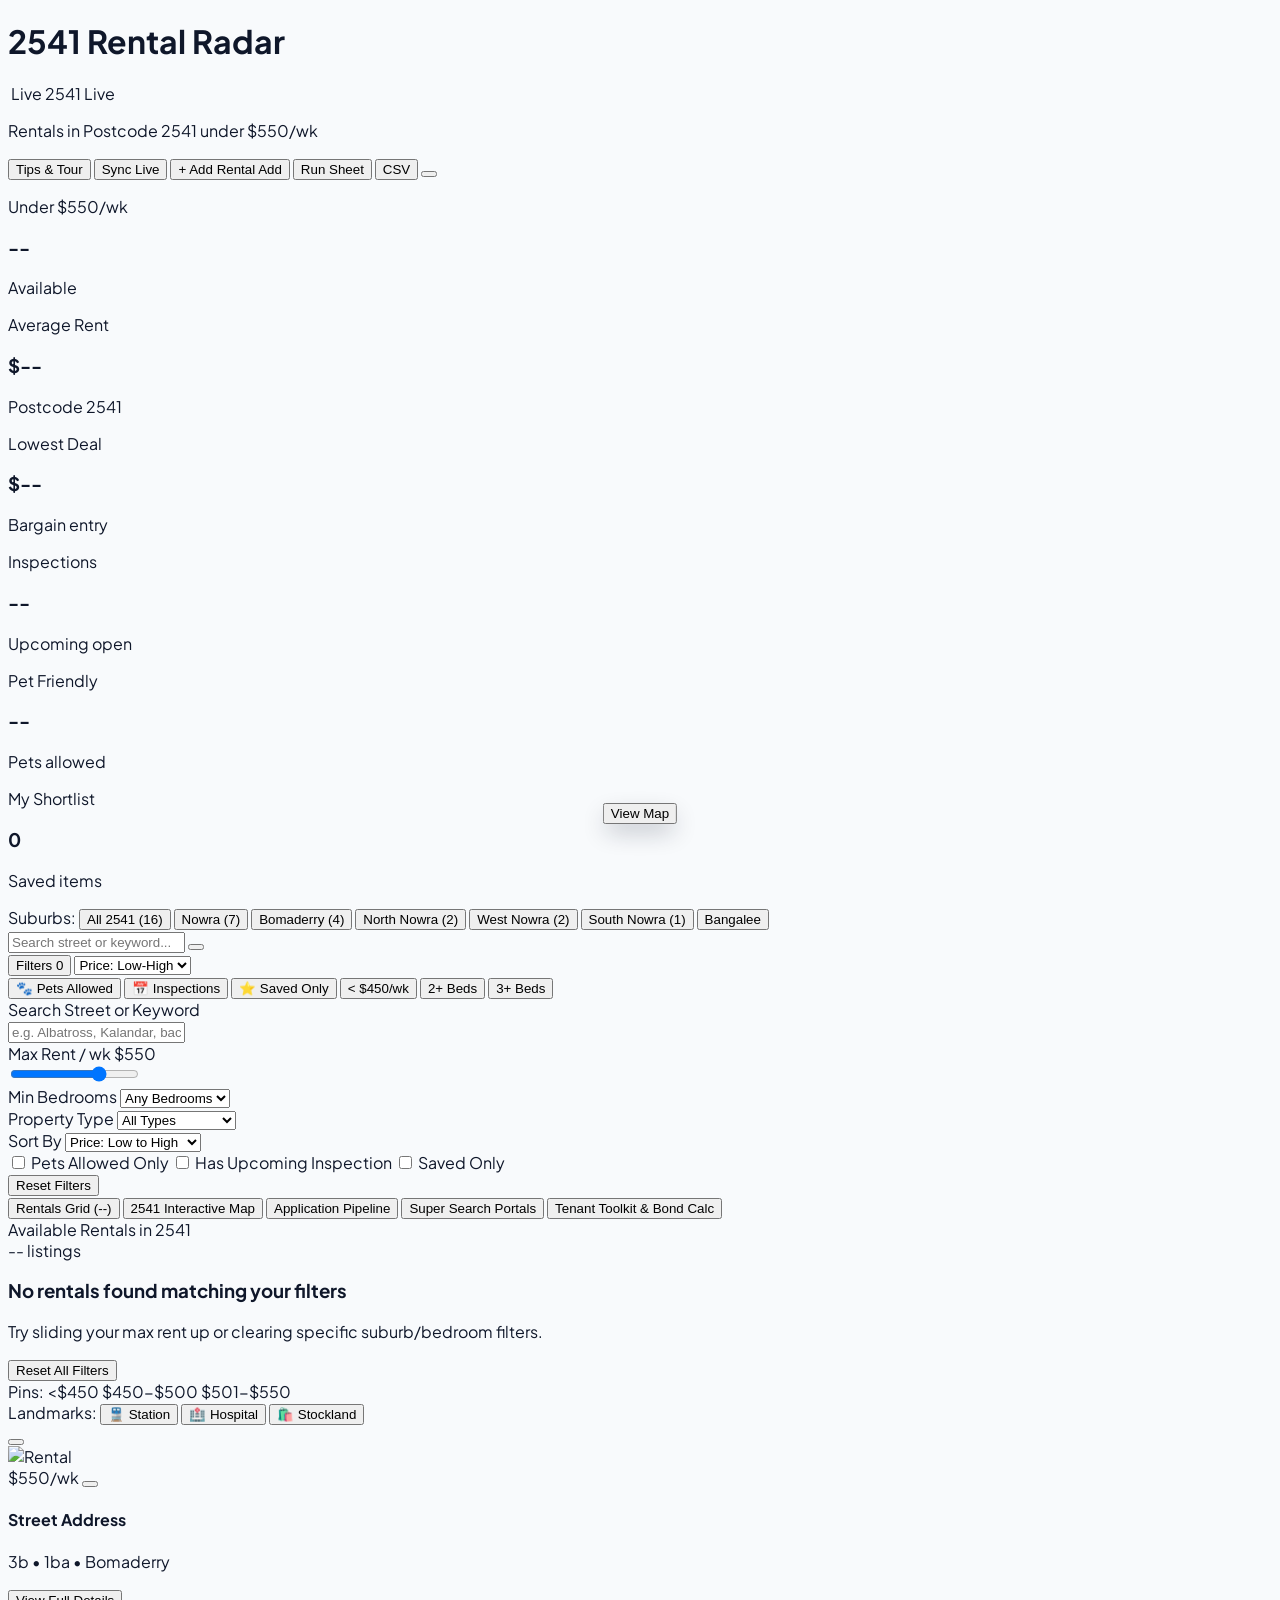
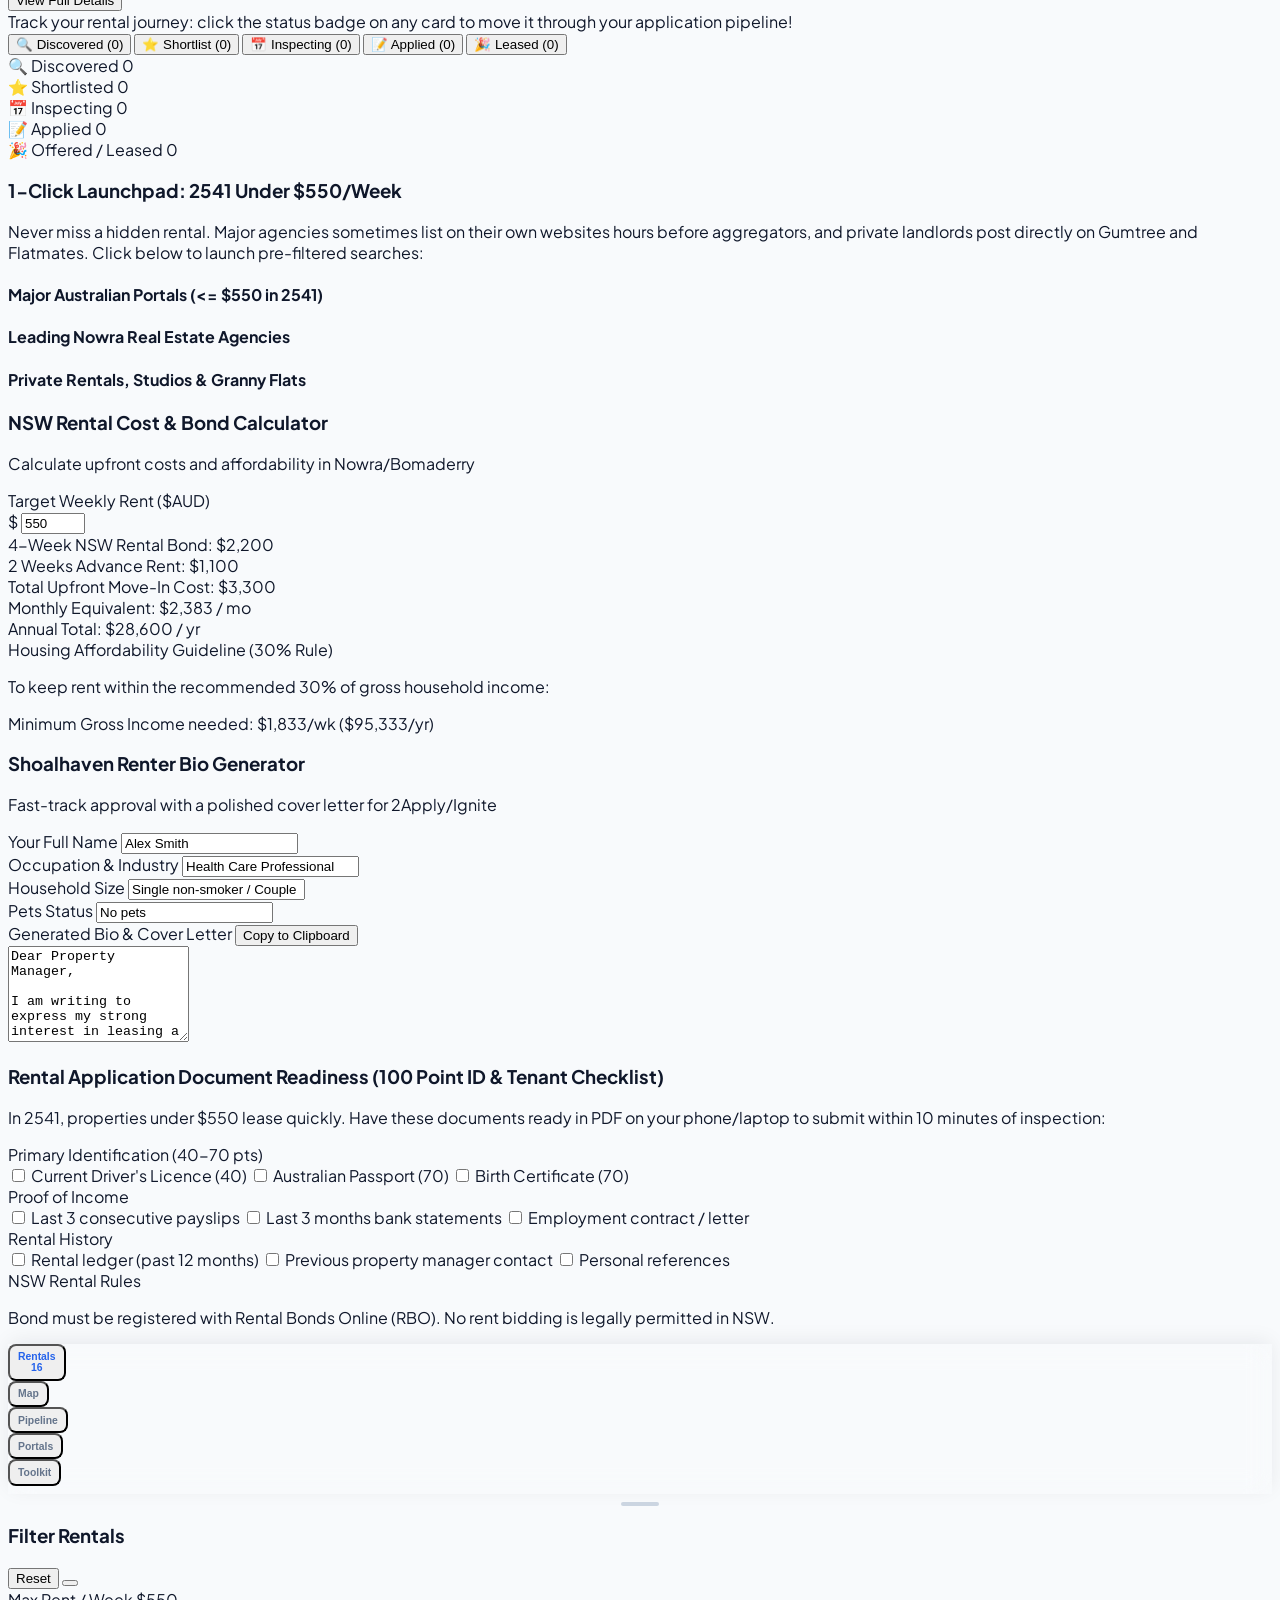
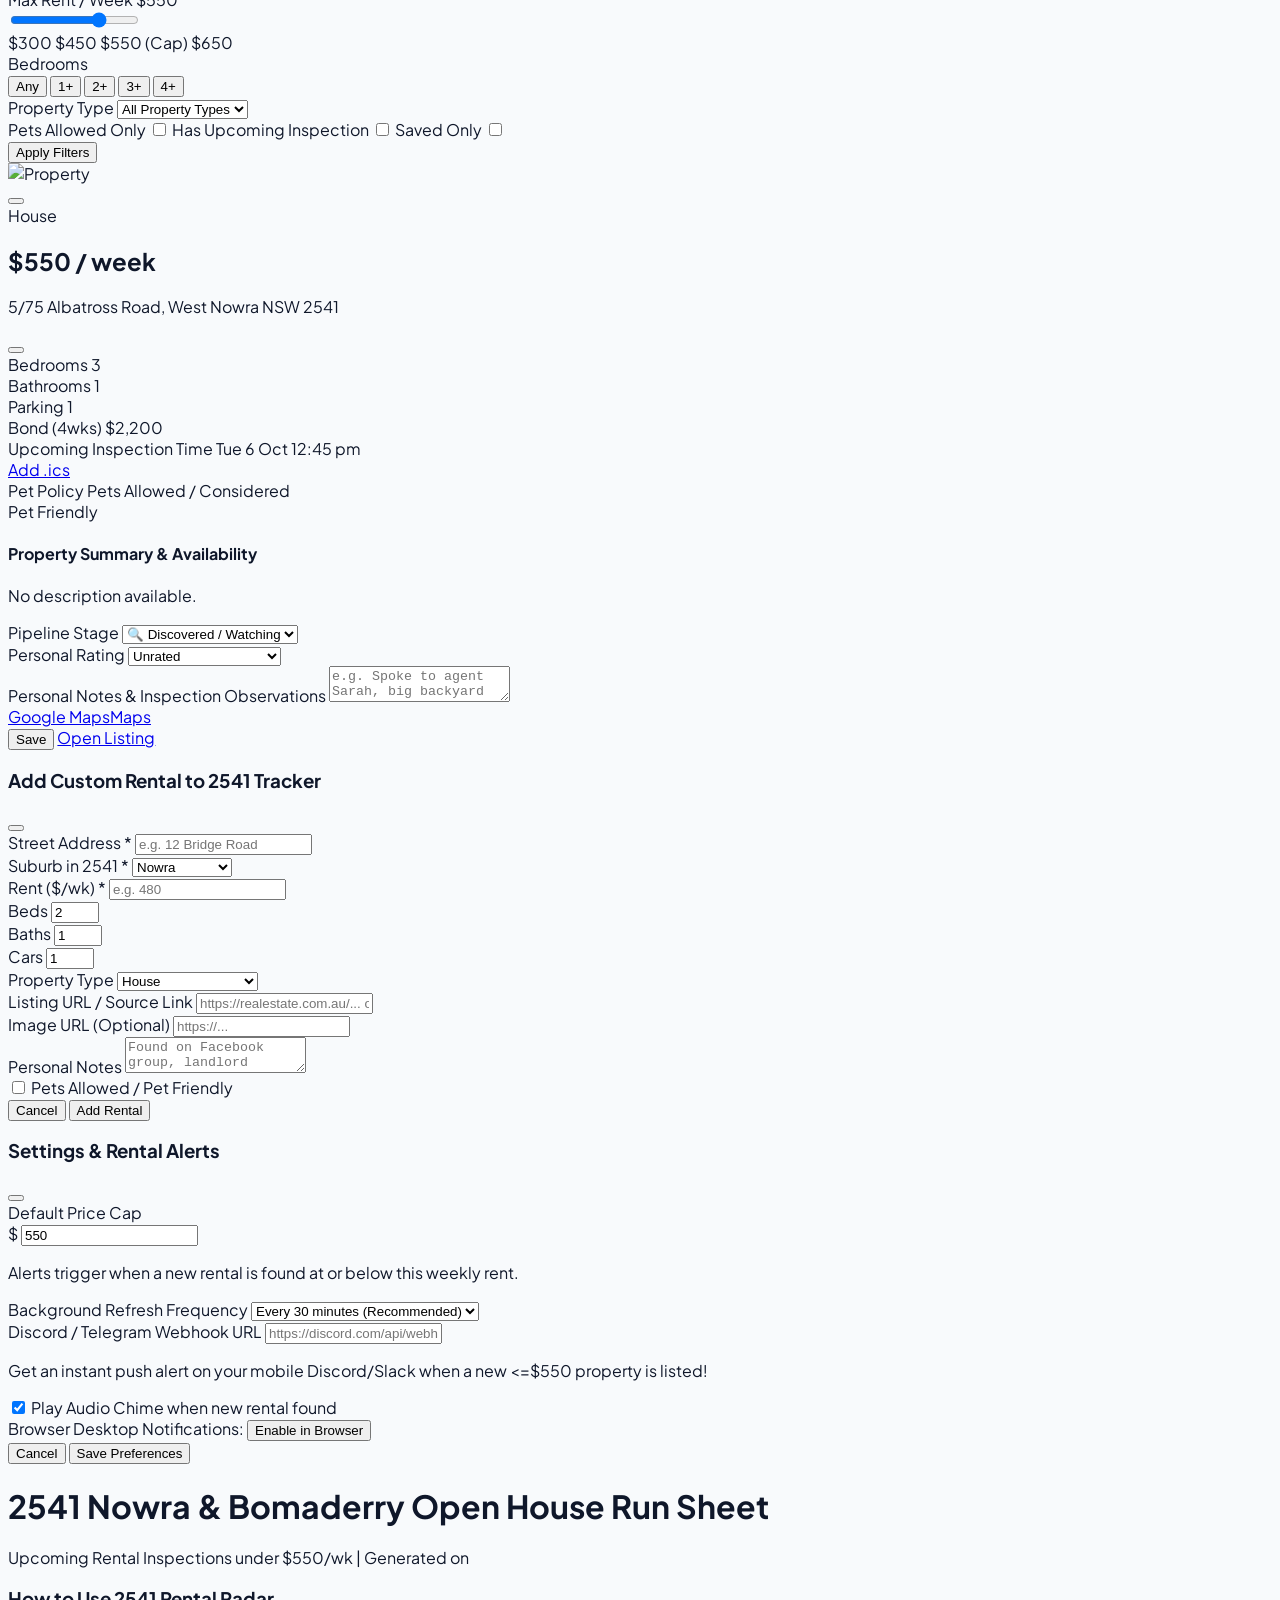
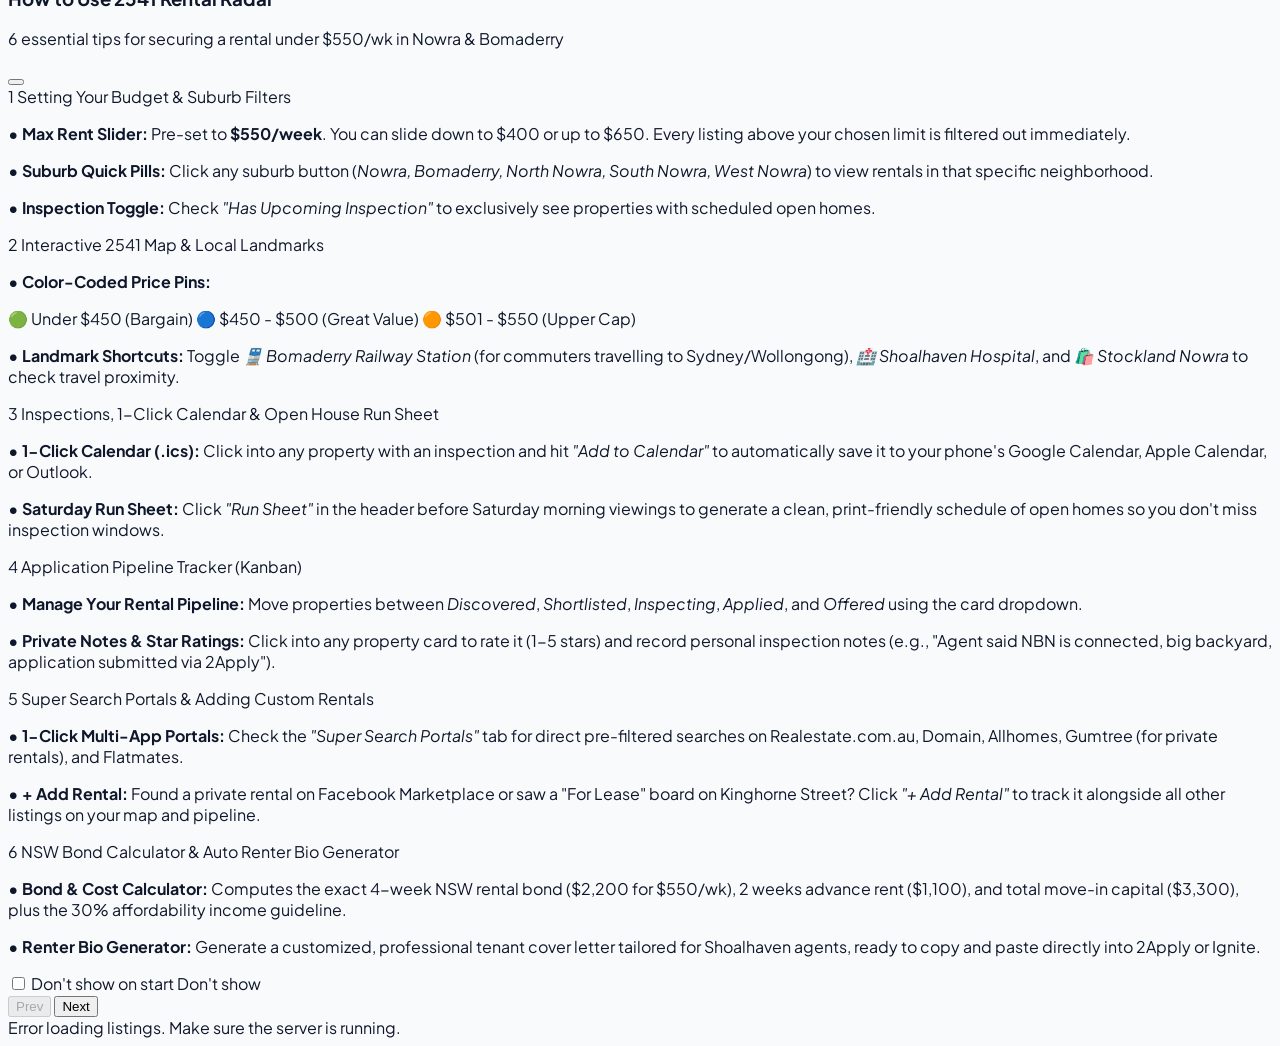
==== commit c8942eeb: "feat(filters): add pet-friendly rental filter across desktop, mobile, and API" ====
--- a/static/index.html
+++ b/static/index.html
@@ -92,8 +92,8 @@
     <!-- Main Content Container -->
     <main class="max-w-7xl mx-auto px-3 sm:px-6 lg:px-8 py-3 sm:py-6 flex-1 w-full space-y-3 sm:space-y-6 pb-24 md:pb-8">
 
-        <!-- Stat Highlights Cards (Swipeable horizontal strip on mobile, 5 cols on desktop) -->
-        <div class="flex overflow-x-auto no-scrollbar snap-x snap-mandatory gap-2.5 pb-1 lg:grid lg:grid-cols-5 lg:gap-4">
+        <!-- Stat Highlights Cards (Swipeable horizontal strip on mobile, 6 cols on desktop) -->
+        <div class="flex overflow-x-auto no-scrollbar snap-x snap-mandatory gap-2.5 pb-1 lg:grid lg:grid-cols-6 lg:gap-3">
             <!-- Active Under 550 -->
             <div class="flex-shrink-0 w-[145px] sm:w-48 lg:w-auto snap-start bg-white p-3 sm:p-4 rounded-xl border border-slate-200 shadow-sm flex items-center justify-between">
                 <div>
@@ -141,6 +141,20 @@
                 </div>
                 <div class="w-8 h-8 sm:w-10 sm:h-10 rounded-lg bg-indigo-50 text-indigo-600 flex items-center justify-center flex-shrink-0">
                     <i data-lucide="calendar" class="w-4 h-4 sm:w-5 sm:h-5"></i>
+                </div>
+            </div>
+
+            <!-- Pet Friendly -->
+            <div class="flex-shrink-0 w-[145px] sm:w-48 lg:w-auto snap-start bg-white p-3 sm:p-4 rounded-xl border border-slate-200 shadow-sm flex items-center justify-between">
+                <div>
+                    <p class="text-[10px] sm:text-xs font-medium text-slate-500 uppercase tracking-wider">Pet Friendly</p>
+                    <h3 id="stat-pets" class="text-xl sm:text-2xl font-bold text-slate-900 mt-0.5">--</h3>
+                    <p class="text-[10px] sm:text-xs text-emerald-600 font-medium mt-0.5 flex items-center">
+                        <i data-lucide="paw-print" class="w-3 h-3 mr-1 text-emerald-600"></i> Pets allowed
+                    </p>
+                </div>
+                <div class="w-8 h-8 sm:w-10 sm:h-10 rounded-lg bg-emerald-50 text-emerald-600 flex items-center justify-center flex-shrink-0">
+                    <i data-lucide="paw-print" class="w-4 h-4 sm:w-5 sm:h-5"></i>
                 </div>
             </div>
 
@@ -216,6 +230,9 @@
 
             <!-- Quick Filter Chips Row (1-Tap toggles on mobile) -->
             <div class="flex items-center space-x-1.5 overflow-x-auto no-scrollbar text-xs pt-1">
+                <button class="mobile-chip px-2.5 py-1 rounded-full border border-slate-200 bg-slate-50 text-slate-700 font-medium whitespace-nowrap active:scale-95 transition" data-chip="pets">
+                    🐾 Pets Allowed
+                </button>
                 <button class="mobile-chip px-2.5 py-1 rounded-full border border-slate-200 bg-slate-50 text-slate-700 font-medium whitespace-nowrap active:scale-95 transition" data-chip="insp">
                     📅 Inspections
                 </button>
@@ -252,7 +269,7 @@
                         <label class="text-xs font-semibold text-slate-600">Max Rent / wk</label>
                         <span id="price-slider-val" class="text-xs font-bold text-blue-600 bg-blue-50 px-2 py-0.5 rounded">$550</span>
                     </div>
-                    <input type="range" id="filter-max-price" min="300" max="650" step="10" value="550" class="w-full h-2 bg-slate-200 rounded-lg appearance-none cursor-pointer accent-blue-600">
+                    <input type="range" id="filter-max-price" min="300" max="650" step="10" value="550" class="w-full h-2.5 bg-slate-200 rounded-lg appearance-none cursor-pointer accent-blue-600">
                 </div>
 
                 <!-- Bedrooms -->
@@ -295,8 +312,14 @@
             </div>
 
             <!-- Checkbox toggles -->
-            <div class="flex flex-wrap items-center justify-between pt-2 border-t border-slate-100 text-xs">
-                <div class="flex items-center space-x-5">
+            <div class="flex flex-wrap items-center justify-between pt-2 border-t border-slate-100 text-xs gap-2">
+                <div class="flex flex-wrap items-center gap-4 sm:gap-6">
+                    <label class="inline-flex items-center cursor-pointer select-none">
+                        <input type="checkbox" id="filter-only-pets" class="w-4 h-4 text-emerald-600 rounded border-slate-300 focus:ring-emerald-500">
+                        <span class="ml-2 font-medium text-slate-700 flex items-center">
+                            <i data-lucide="paw-print" class="w-3.5 h-3.5 mr-1 text-emerald-600"></i> Pets Allowed Only
+                        </span>
+                    </label>
                     <label class="inline-flex items-center cursor-pointer select-none">
                         <input type="checkbox" id="filter-only-inspections" class="w-4 h-4 text-blue-600 rounded border-slate-300 focus:ring-blue-500">
                         <span class="ml-2 font-medium text-slate-700">Has Upcoming Inspection</span>
@@ -766,6 +789,12 @@
                 <!-- Toggles -->
                 <div class="space-y-3 pt-2 border-t border-slate-100">
                     <label class="flex items-center justify-between cursor-pointer select-none py-1">
+                        <span class="font-semibold text-slate-700 flex items-center">
+                            <i data-lucide="paw-print" class="w-3.5 h-3.5 mr-1.5 text-emerald-600"></i> Pets Allowed Only
+                        </span>
+                        <input type="checkbox" id="mobile-sheet-pets" class="w-5 h-5 text-emerald-600 rounded border-slate-300 focus:ring-emerald-500">
+                    </label>
+                    <label class="flex items-center justify-between cursor-pointer select-none py-1">
                         <span class="font-semibold text-slate-700">Has Upcoming Inspection</span>
                         <input type="checkbox" id="mobile-sheet-insp" class="w-5 h-5 text-blue-600 rounded border-slate-300 focus:ring-blue-500">
                     </label>
@@ -845,6 +874,20 @@
                     <a id="modal-ical-btn" href="#" class="px-2.5 py-1.5 bg-indigo-600 hover:bg-indigo-700 text-white rounded-lg text-xs font-bold transition flex items-center shadow-sm whitespace-nowrap active:scale-95">
                         <i data-lucide="calendar-plus" class="w-3.5 h-3.5 mr-1"></i> Add .ics
                     </a>
+                </div>
+
+                <!-- Pet Policy Box -->
+                <div id="modal-pet-box" class="p-3 sm:p-3.5 rounded-xl border border-slate-200 bg-slate-50 flex items-center justify-between">
+                    <div class="flex items-center space-x-2.5">
+                        <div id="modal-pet-icon-wrap" class="w-8 h-8 rounded-lg flex items-center justify-center flex-shrink-0 bg-emerald-100 text-emerald-700">
+                            <i data-lucide="paw-print" class="w-4 h-4"></i>
+                        </div>
+                        <div>
+                            <span class="text-[11px] font-bold block text-slate-500">Pet Policy</span>
+                            <span id="modal-pet-text" class="text-xs font-bold text-slate-800">Pets Allowed / Considered</span>
+                        </div>
+                    </div>
+                    <span id="modal-pet-badge" class="px-2.5 py-1 rounded-full text-[10px] font-bold bg-emerald-100 text-emerald-800">Pet Friendly</span>
                 </div>
 
                 <!-- Description -->
@@ -975,6 +1018,12 @@
                 <div>
                     <label class="block font-semibold text-slate-700 mb-1">Personal Notes</label>
                     <textarea id="add-notes" rows="2" placeholder="Found on Facebook group, landlord contact John 04..." class="w-full p-2 border border-slate-300 rounded-lg"></textarea>
+                </div>
+                <div class="flex items-center space-x-2 pt-1">
+                    <input type="checkbox" id="add-pets-allowed" class="w-4 h-4 text-emerald-600 rounded border-slate-300 focus:ring-emerald-500">
+                    <label for="add-pets-allowed" class="font-semibold text-slate-700 flex items-center cursor-pointer select-none">
+                        <i data-lucide="paw-print" class="w-3.5 h-3.5 mr-1.5 text-emerald-600"></i> Pets Allowed / Pet Friendly
+                    </label>
                 </div>
                 <div class="pt-3 border-t border-slate-200 flex justify-end space-x-2">
                     <button type="button" id="modal-add-cancel" class="px-4 py-2 bg-slate-100 hover:bg-slate-200 text-slate-700 rounded-lg font-semibold active:scale-95 transition">Cancel</button>
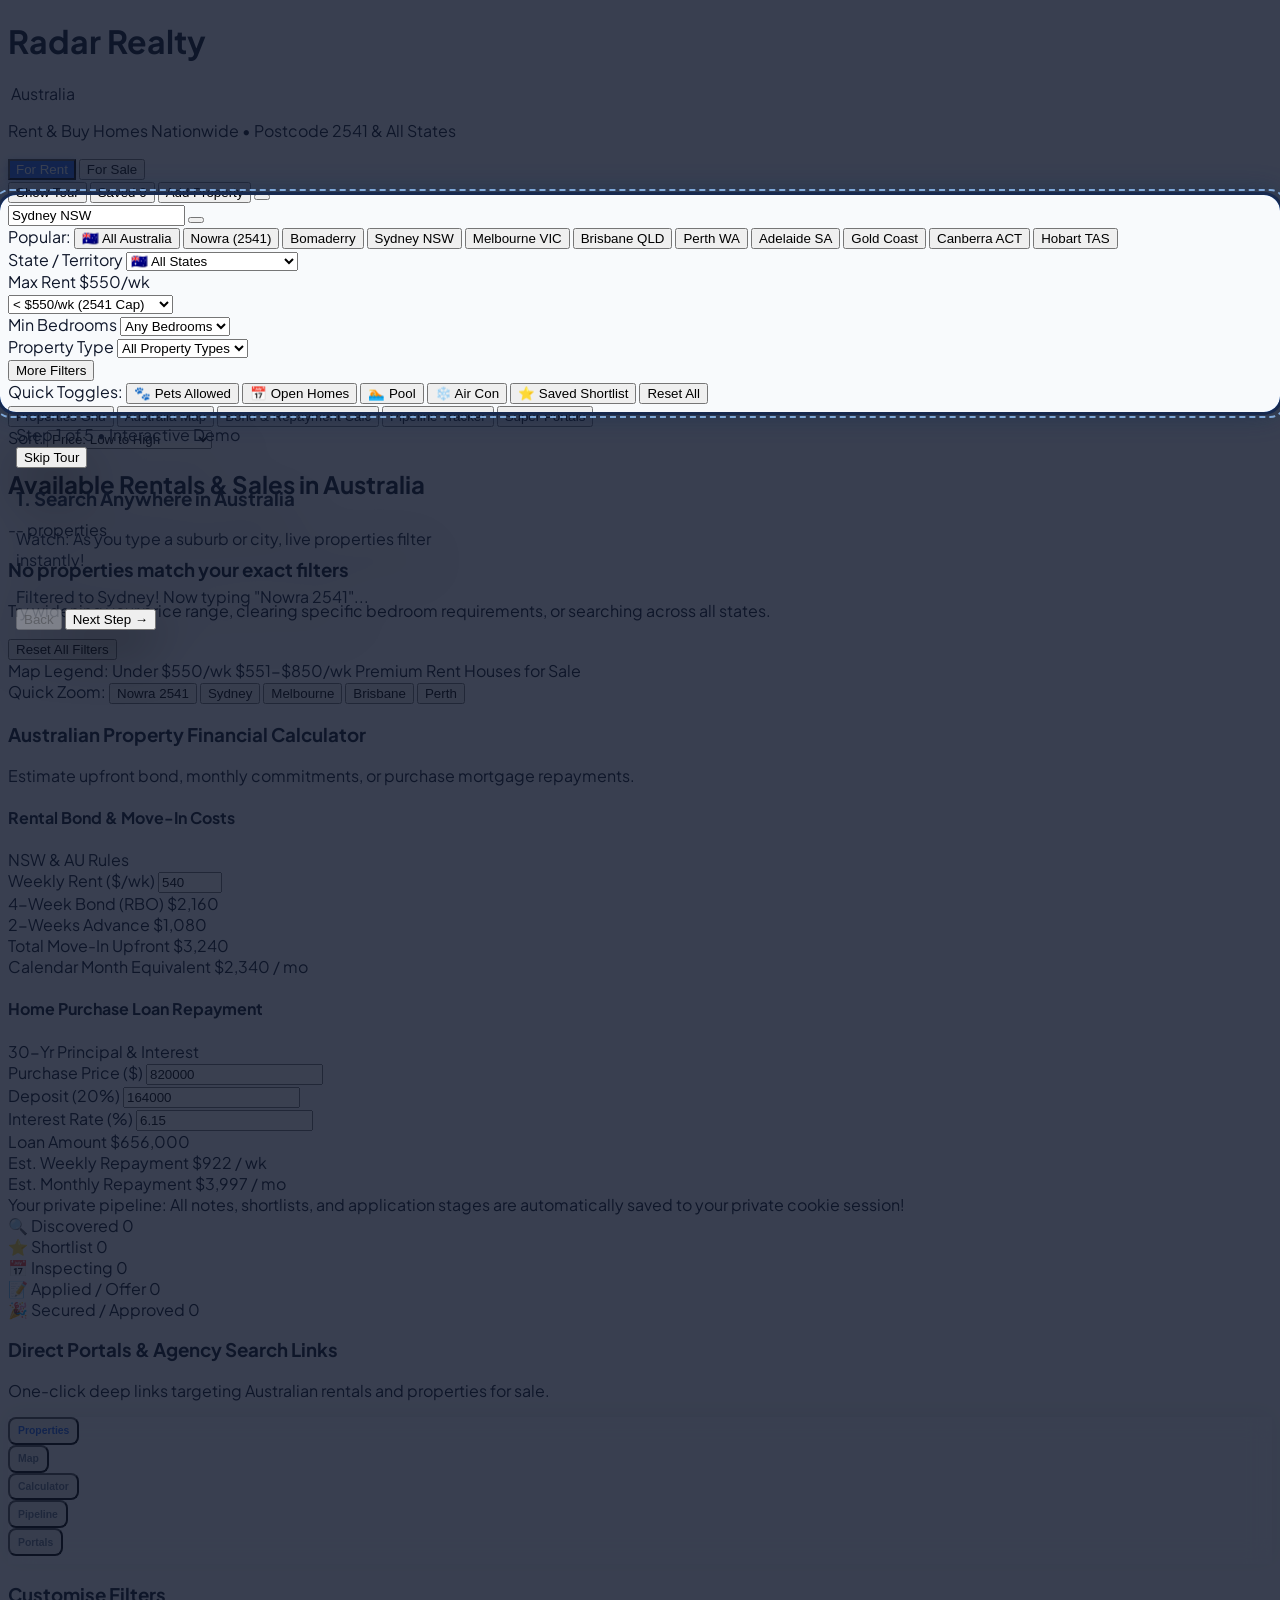
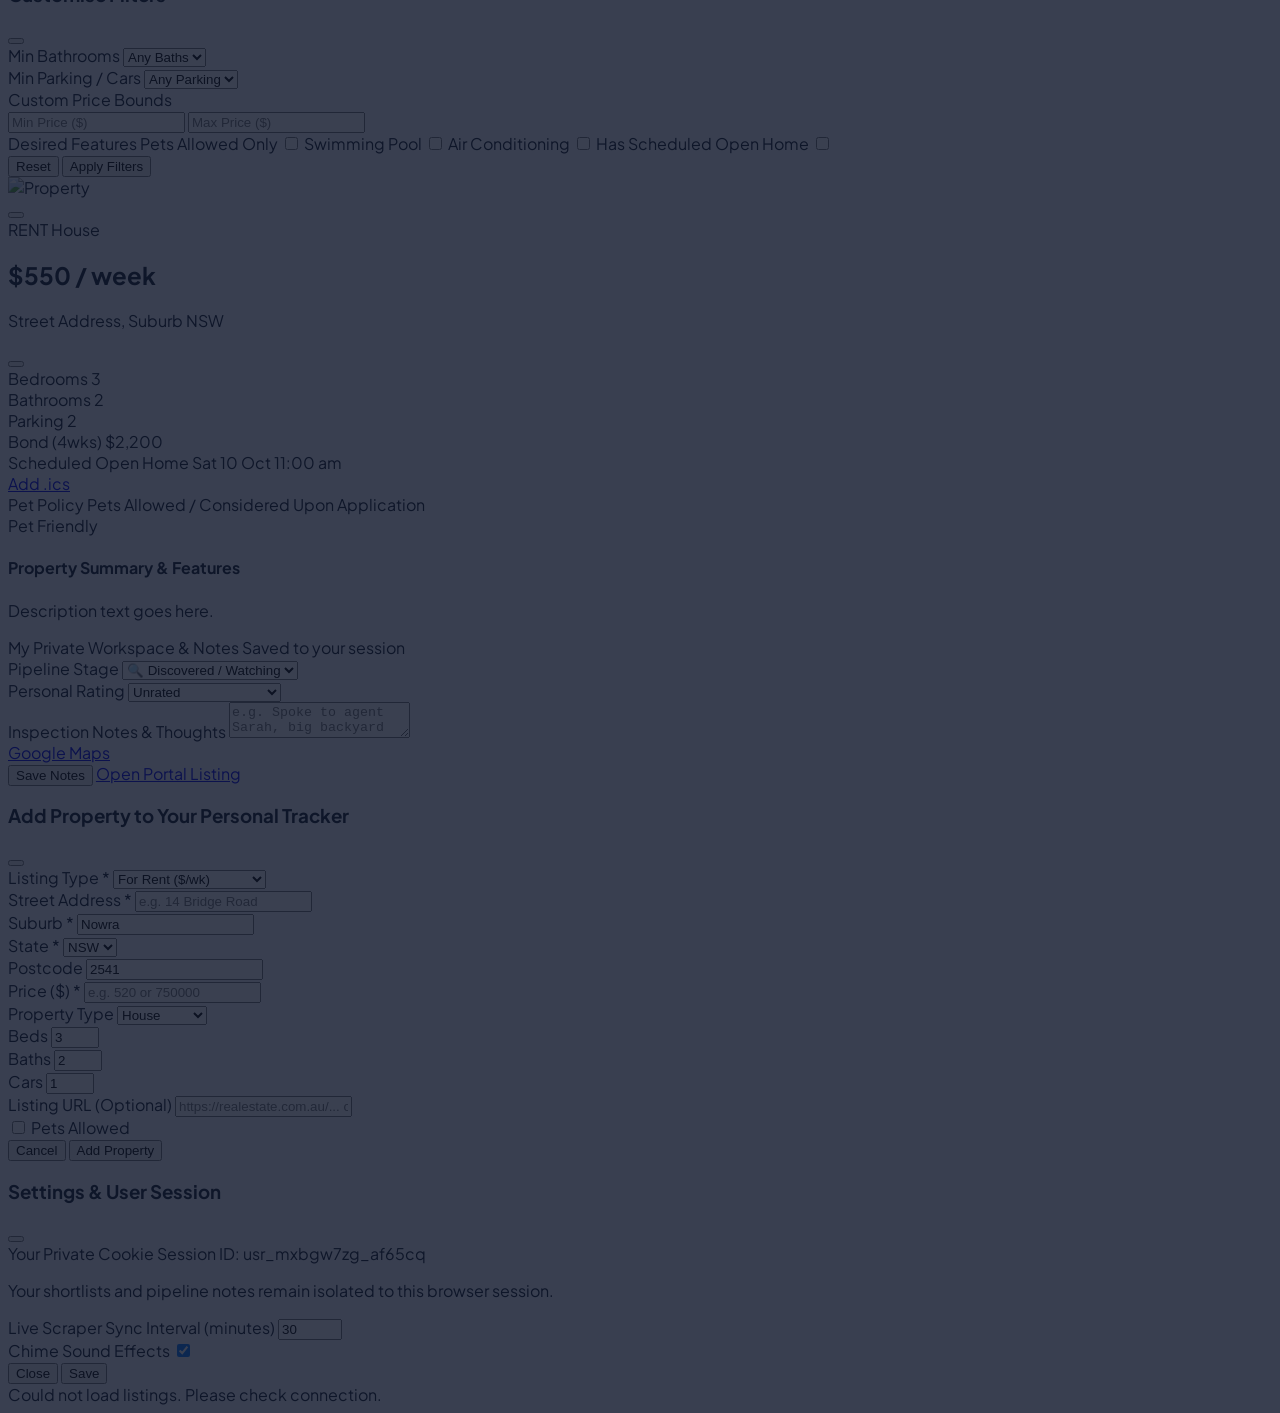
==== commit 4cef12f7: "feat: show-don't-tell interactive tour, uncramped UI, Australia-wide rent and sale, and cookie user " ====
--- a/static/index.html
+++ b/static/index.html
@@ -6,7 +6,7 @@
     <meta name="theme-color" content="#1d4ed8">
     <meta name="apple-mobile-web-app-capable" content="yes">
     <meta name="apple-mobile-web-app-status-bar-style" content="default">
-    <title>2541 Rental Radar | Nowra & Bomaderry Housing Rentals under $550</title>
+    <title>Radar Realty Australia | Rent & Buy Homes Across Australia</title>
     <!-- Tailwind CSS -->
     <script src="https://cdn.tailwindcss.com"></script>
     <script>
@@ -36,246 +36,148 @@
 </head>
 <body class="bg-slate-50 text-slate-900 min-h-screen flex flex-col antialiased">
 
-    <!-- Top Header -->
-    <header class="bg-white border-b border-slate-200 sticky top-0 z-40 shadow-sm">
-        <div class="max-w-7xl mx-auto px-3 sm:px-6 lg:px-8">
-            <div class="flex items-center justify-between h-14 sm:h-16">
+    <!-- Top Header: Spacious, Uncluttered Navigation -->
+    <header class="bg-white border-b border-slate-200 sticky top-0 z-40 shadow-sm backdrop-blur-md bg-white/95">
+        <div class="max-w-7xl mx-auto px-4 sm:px-6 lg:px-8">
+            <div class="flex items-center justify-between h-16 sm:h-20">
                 <!-- Brand / Logo -->
-                <div class="flex items-center space-x-2.5 sm:space-x-3 cursor-pointer" onclick="switchView('grid')">
-                    <div class="w-9 h-9 sm:w-10 sm:h-10 rounded-xl bg-gradient-to-tr from-blue-600 to-indigo-600 flex items-center justify-center text-white shadow-md flex-shrink-0">
-                        <i data-lucide="home" class="w-5 h-5 sm:w-6 sm:h-6"></i>
-                    </div>
-                    <div>
-                        <div class="flex items-center space-x-1.5 sm:space-x-2">
-                            <h1 class="text-base sm:text-xl font-bold tracking-tight text-slate-900 leading-tight">2541 Rental Radar</h1>
-                            <span class="inline-flex items-center px-1.5 sm:px-2 py-0.5 rounded-full text-[10px] sm:text-xs font-semibold bg-emerald-100 text-emerald-800">
-                                <span class="w-1.5 h-1.5 mr-1 sm:mr-1.5 rounded-full bg-emerald-500 pulsing-beacon"></span>
-                                <span class="hidden xs:inline">Live 2541</span>
-                                <span class="xs:hidden">Live</span>
+                <div class="flex items-center space-x-3 cursor-pointer" onclick="switchView('grid')">
+                    <div class="w-10 h-10 sm:w-11 sm:h-11 rounded-2xl bg-gradient-to-tr from-blue-600 to-indigo-600 flex items-center justify-center text-white shadow-md flex-shrink-0">
+                        <i data-lucide="compass" class="w-5 h-5 sm:w-6 sm:h-6"></i>
+                    </div>
+                    <div>
+                        <div class="flex items-center space-x-2">
+                            <h1 class="text-base sm:text-xl font-extrabold tracking-tight text-slate-900">Radar Realty</h1>
+                            <span class="inline-flex items-center px-2 py-0.5 rounded-full text-[10px] sm:text-xs font-bold bg-blue-100 text-blue-800">
+                                <span class="w-1.5 h-1.5 mr-1.5 rounded-full bg-emerald-500 pulsing-beacon"></span>
+                                <span>Australia</span>
                             </span>
                         </div>
-                        <p class="text-[11px] sm:text-xs text-slate-500 hidden sm:block">Rentals in Postcode 2541 under $550/wk</p>
-                    </div>
-                </div>
-
-                <!-- Action Buttons -->
-                <div class="flex items-center space-x-1 sm:space-x-2">
-                    <button id="btn-tips" class="inline-flex items-center p-2 sm:px-3 sm:py-1.5 border border-amber-300 bg-amber-50 hover:bg-amber-100 text-amber-800 rounded-lg text-xs font-semibold shadow-sm transition active:scale-95" title="Tips & Tour Guide">
-                        <i data-lucide="lightbulb" class="w-4 h-4 text-amber-600 sm:mr-1.5"></i>
-                        <span class="hidden sm:inline">Tips & Tour</span>
-                    </button>
-                    <button id="btn-refresh" class="inline-flex items-center p-2 sm:px-3 sm:py-1.5 border border-slate-300 rounded-lg text-xs font-semibold text-slate-700 bg-white hover:bg-slate-50 transition shadow-sm active:scale-95" title="Sync Live Rentals">
-                        <i data-lucide="refresh-cw" id="refresh-icon" class="w-4 h-4 text-blue-600 sm:mr-1.5"></i>
-                        <span class="hidden sm:inline">Sync Live</span>
-                    </button>
-                    <button id="btn-add-modal" class="inline-flex items-center px-2.5 py-1.5 sm:px-3 sm:py-1.5 bg-blue-600 hover:bg-blue-700 text-white rounded-lg text-xs font-semibold shadow-sm transition active:scale-95" title="Add Rental Listing">
+                        <p class="text-[11px] sm:text-xs text-slate-500 hidden sm:block">Rent & Buy Homes Nationwide • Postcode 2541 & All States</p>
+                    </div>
+                </div>
+
+                <!-- Center Mode Switcher: For Rent vs For Sale -->
+                <div id="tour-step-mode" class="inline-flex p-1 bg-slate-100 rounded-xl border border-slate-200 shadow-inner">
+                    <button id="mode-btn-rent" class="mode-switch-btn px-3 sm:px-5 py-1.5 rounded-lg text-xs sm:text-sm font-bold transition flex items-center mode-pill-active active:scale-95" data-mode="rent">
+                        <i data-lucide="key" class="w-3.5 h-3.5 mr-1.5"></i>
+                        <span>For Rent</span>
+                    </button>
+                    <button id="mode-btn-sale" class="mode-switch-btn px-3 sm:px-5 py-1.5 rounded-lg text-xs sm:text-sm font-bold text-slate-600 hover:text-slate-900 transition flex items-center active:scale-95" data-mode="sale">
+                        <i data-lucide="tag" class="w-3.5 h-3.5 mr-1.5"></i>
+                        <span>For Sale</span>
+                    </button>
+                </div>
+
+                <!-- Right Action Buttons: Spaced & Tactile -->
+                <div class="flex items-center space-x-2 sm:space-x-3">
+                    <button id="btn-tour-trigger" class="inline-flex items-center px-3 py-2 bg-amber-50 hover:bg-amber-100 text-amber-800 border border-amber-300 rounded-xl text-xs font-bold transition shadow-sm active:scale-95" title="Interactive Walkthrough Demo">
+                        <i data-lucide="sparkles" class="w-4 h-4 text-amber-600 sm:mr-1.5"></i>
+                        <span class="hidden sm:inline">Show Tour</span>
+                    </button>
+                    <button id="btn-header-shortlist" class="inline-flex items-center px-3 py-2 bg-rose-50 hover:bg-rose-100 text-rose-700 border border-rose-200 rounded-xl text-xs font-bold transition shadow-sm active:scale-95" title="My Saved Shortlist">
+                        <i data-lucide="heart" class="w-4 h-4 text-rose-500 fill-current sm:mr-1.5"></i>
+                        <span class="hidden sm:inline">Saved</span>
+                        <span id="header-saved-count" class="ml-1 px-1.5 py-0.2 rounded-full bg-rose-600 text-white text-[10px]">0</span>
+                    </button>
+                    <button id="btn-add-modal" class="inline-flex items-center px-3.5 py-2 bg-blue-600 hover:bg-blue-700 text-white rounded-xl text-xs font-bold shadow transition active:scale-95" title="Add Custom Property">
                         <i data-lucide="plus-circle" class="w-4 h-4 sm:mr-1.5"></i>
-                        <span class="hidden sm:inline">+ Add Rental</span>
-                        <span class="sm:hidden text-xs">Add</span>
-                    </button>
-                    <button id="btn-print" class="hidden sm:inline-flex items-center px-3 py-1.5 border border-slate-300 rounded-lg text-xs font-semibold text-slate-700 bg-white hover:bg-slate-50 transition shadow-sm">
-                        <i data-lucide="printer" class="w-4 h-4 mr-1.5 text-slate-600"></i>
-                        <span>Run Sheet</span>
-                    </button>
-                    <button id="btn-export-csv" class="hidden md:inline-flex items-center px-3 py-1.5 border border-slate-300 rounded-lg text-xs font-semibold text-slate-700 bg-white hover:bg-slate-50 transition shadow-sm">
-                        <i data-lucide="download" class="w-4 h-4 mr-1.5 text-slate-600"></i>
-                        <span>CSV</span>
-                    </button>
-                    <button id="btn-settings-modal" class="p-2 border border-slate-300 rounded-lg text-slate-700 bg-white hover:bg-slate-50 transition shadow-sm active:scale-95" title="Settings & Alerts">
-                        <i data-lucide="settings" class="w-4 h-4"></i>
+                        <span class="hidden sm:inline">Add Property</span>
+                    </button>
+                    <button id="btn-settings-modal" class="p-2 border border-slate-300 rounded-xl text-slate-600 bg-white hover:bg-slate-50 transition shadow-sm active:scale-95" title="Settings & Preferences">
+                        <i data-lucide="sliders" class="w-4 h-4"></i>
                     </button>
                 </div>
             </div>
         </div>
     </header>
 
-    <!-- Main Content Container -->
-    <main class="max-w-7xl mx-auto px-3 sm:px-6 lg:px-8 py-3 sm:py-6 flex-1 w-full space-y-3 sm:space-y-6 pb-24 md:pb-8">
-
-        <!-- Stat Highlights Cards (Swipeable horizontal strip on mobile, 6 cols on desktop) -->
-        <div class="flex overflow-x-auto no-scrollbar snap-x snap-mandatory gap-2.5 pb-1 lg:grid lg:grid-cols-6 lg:gap-3">
-            <!-- Active Under 550 -->
-            <div class="flex-shrink-0 w-[145px] sm:w-48 lg:w-auto snap-start bg-white p-3 sm:p-4 rounded-xl border border-slate-200 shadow-sm flex items-center justify-between">
-                <div>
-                    <p class="text-[10px] sm:text-xs font-medium text-slate-500 uppercase tracking-wider">Under $550/wk</p>
-                    <h3 id="stat-count" class="text-xl sm:text-2xl font-bold text-slate-900 mt-0.5">--</h3>
-                    <p class="text-[10px] sm:text-xs text-emerald-600 font-medium mt-0.5 flex items-center">
-                        <i data-lucide="check-circle-2" class="w-3 h-3 mr-1"></i> Available
-                    </p>
-                </div>
-                <div class="w-8 h-8 sm:w-10 sm:h-10 rounded-lg bg-blue-50 text-blue-600 flex items-center justify-center flex-shrink-0">
-                    <i data-lucide="home" class="w-4 h-4 sm:w-5 sm:h-5"></i>
-                </div>
-            </div>
-
-            <!-- Average Rent -->
-            <div class="flex-shrink-0 w-[145px] sm:w-48 lg:w-auto snap-start bg-white p-3 sm:p-4 rounded-xl border border-slate-200 shadow-sm flex items-center justify-between">
-                <div>
-                    <p class="text-[10px] sm:text-xs font-medium text-slate-500 uppercase tracking-wider">Average Rent</p>
-                    <h3 id="stat-avg" class="text-xl sm:text-2xl font-bold text-slate-900 mt-0.5">$--</h3>
-                    <p class="text-[10px] sm:text-xs text-slate-500 mt-0.5">Postcode 2541</p>
-                </div>
-                <div class="w-8 h-8 sm:w-10 sm:h-10 rounded-lg bg-emerald-50 text-emerald-600 flex items-center justify-center flex-shrink-0">
-                    <i data-lucide="badge-dollar-sign" class="w-4 h-4 sm:w-5 sm:h-5"></i>
-                </div>
-            </div>
-
-            <!-- Lowest Price -->
-            <div class="flex-shrink-0 w-[145px] sm:w-48 lg:w-auto snap-start bg-white p-3 sm:p-4 rounded-xl border border-slate-200 shadow-sm flex items-center justify-between">
-                <div>
-                    <p class="text-[10px] sm:text-xs font-medium text-slate-500 uppercase tracking-wider">Lowest Deal</p>
-                    <h3 id="stat-min" class="text-xl sm:text-2xl font-bold text-emerald-700 mt-0.5">$--</h3>
-                    <p class="text-[10px] sm:text-xs text-emerald-600 mt-0.5 font-medium">Bargain entry</p>
-                </div>
-                <div class="w-8 h-8 sm:w-10 sm:h-10 rounded-lg bg-amber-50 text-amber-600 flex items-center justify-center flex-shrink-0">
-                    <i data-lucide="tag" class="w-4 h-4 sm:w-5 sm:h-5"></i>
-                </div>
-            </div>
-
-            <!-- Inspections -->
-            <div class="flex-shrink-0 w-[145px] sm:w-48 lg:w-auto snap-start bg-white p-3 sm:p-4 rounded-xl border border-slate-200 shadow-sm flex items-center justify-between">
-                <div>
-                    <p class="text-[10px] sm:text-xs font-medium text-slate-500 uppercase tracking-wider">Inspections</p>
-                    <h3 id="stat-inspections" class="text-xl sm:text-2xl font-bold text-slate-900 mt-0.5">--</h3>
-                    <p class="text-[10px] sm:text-xs text-indigo-600 font-medium mt-0.5">Upcoming open</p>
-                </div>
-                <div class="w-8 h-8 sm:w-10 sm:h-10 rounded-lg bg-indigo-50 text-indigo-600 flex items-center justify-center flex-shrink-0">
-                    <i data-lucide="calendar" class="w-4 h-4 sm:w-5 sm:h-5"></i>
-                </div>
-            </div>
-
-            <!-- Pet Friendly -->
-            <div class="flex-shrink-0 w-[145px] sm:w-48 lg:w-auto snap-start bg-white p-3 sm:p-4 rounded-xl border border-slate-200 shadow-sm flex items-center justify-between">
-                <div>
-                    <p class="text-[10px] sm:text-xs font-medium text-slate-500 uppercase tracking-wider">Pet Friendly</p>
-                    <h3 id="stat-pets" class="text-xl sm:text-2xl font-bold text-slate-900 mt-0.5">--</h3>
-                    <p class="text-[10px] sm:text-xs text-emerald-600 font-medium mt-0.5 flex items-center">
-                        <i data-lucide="paw-print" class="w-3 h-3 mr-1 text-emerald-600"></i> Pets allowed
-                    </p>
-                </div>
-                <div class="w-8 h-8 sm:w-10 sm:h-10 rounded-lg bg-emerald-50 text-emerald-600 flex items-center justify-center flex-shrink-0">
-                    <i data-lucide="paw-print" class="w-4 h-4 sm:w-5 sm:h-5"></i>
-                </div>
-            </div>
-
-            <!-- Shortlisted / Applied -->
-            <div class="flex-shrink-0 w-[145px] sm:w-48 lg:w-auto snap-start bg-white p-3 sm:p-4 rounded-xl border border-slate-200 shadow-sm flex items-center justify-between">
-                <div>
-                    <p class="text-[10px] sm:text-xs font-medium text-slate-500 uppercase tracking-wider">My Shortlist</p>
-                    <h3 id="stat-saved" class="text-xl sm:text-2xl font-bold text-slate-900 mt-0.5">0</h3>
-                    <p class="text-[10px] sm:text-xs text-rose-500 font-medium mt-0.5 flex items-center">
-                        <i data-lucide="heart" class="w-3 h-3 mr-1 fill-current"></i> Saved items
-                    </p>
-                </div>
-                <div class="w-8 h-8 sm:w-10 sm:h-10 rounded-lg bg-rose-50 text-rose-600 flex items-center justify-center flex-shrink-0">
-                    <i data-lucide="bookmark" class="w-4 h-4 sm:w-5 sm:h-5"></i>
-                </div>
-            </div>
-        </div>
-
-        <!-- Suburb Quick Filter Bar (Touch-optimized horizontal pill scroll) -->
-        <div class="bg-white p-2.5 sm:p-3 rounded-xl border border-slate-200 shadow-sm overflow-x-auto no-scrollbar">
-            <div class="flex items-center space-x-1.5 sm:space-x-2 min-w-max text-xs" id="suburb-pills">
-                <span class="text-slate-500 font-medium mr-1 flex items-center hidden sm:flex">
-                    <i data-lucide="map-pin" class="w-3.5 h-3.5 mr-1 text-slate-400"></i> Suburbs:
+    <!-- Main Content Container: Spacious Margins & Breathing Room -->
+    <main class="max-w-7xl mx-auto px-4 sm:px-6 lg:px-8 py-6 flex-1 w-full space-y-6 pb-28 md:pb-12">
+
+        <!-- Discovery & Search Hero Card (Spacious, Clear & High Contrast) -->
+        <section id="tour-step-search" class="bg-white p-5 sm:p-7 rounded-3xl border border-slate-200/90 shadow-sm space-y-5">
+            <!-- Row 1: Search Bar & Clear Button -->
+            <div class="relative">
+                <i data-lucide="search" class="w-5 h-5 text-slate-400 absolute left-4 top-3.5"></i>
+                <input type="text" id="filter-query" placeholder="Search suburb, city, state or postcode (e.g. Nowra 2541, Sydney, Brisbane, Geelong)..." class="w-full pl-12 pr-10 py-3.5 bg-slate-50 border border-slate-200 rounded-2xl text-sm sm:text-base font-medium focus:ring-2 focus:ring-blue-500 focus:bg-white focus:outline-none transition shadow-inner">
+                <button id="btn-clear-search" class="hidden absolute right-3.5 top-3.5 text-slate-400 hover:text-slate-600 p-1">
+                    <i data-lucide="x-circle" class="w-5 h-5"></i>
+                </button>
+            </div>
+
+            <!-- Row 2: Location Quick-Pills (Australia-wide & 2541 Regional) -->
+            <div class="flex items-center space-x-2 overflow-x-auto no-scrollbar text-xs pt-0.5" id="location-pills">
+                <span class="text-slate-400 font-semibold flex-shrink-0 flex items-center mr-1">
+                    <i data-lucide="map-pin" class="w-3.5 h-3.5 mr-1 text-slate-400"></i> Popular:
                 </span>
-                <button class="suburb-btn active px-3 py-1.5 rounded-lg bg-blue-600 text-white font-medium shadow-sm transition active:scale-95" data-suburb="all">
-                    All 2541 (<span id="sub-all-count">16</span>)
-                </button>
-                <button class="suburb-btn px-3 py-1.5 rounded-lg bg-slate-100 hover:bg-slate-200 text-slate-700 font-medium transition active:scale-95" data-suburb="Nowra">
-                    Nowra (<span id="sub-nowra-count">7</span>)
-                </button>
-                <button class="suburb-btn px-3 py-1.5 rounded-lg bg-slate-100 hover:bg-slate-200 text-slate-700 font-medium transition active:scale-95" data-suburb="Bomaderry">
-                    Bomaderry (<span id="sub-bomaderry-count">4</span>)
-                </button>
-                <button class="suburb-btn px-3 py-1.5 rounded-lg bg-slate-100 hover:bg-slate-200 text-slate-700 font-medium transition active:scale-95" data-suburb="North Nowra">
-                    North Nowra (<span id="sub-north-nowra-count">2</span>)
-                </button>
-                <button class="suburb-btn px-3 py-1.5 rounded-lg bg-slate-100 hover:bg-slate-200 text-slate-700 font-medium transition active:scale-95" data-suburb="West Nowra">
-                    West Nowra (<span id="sub-west-nowra-count">2</span>)
-                </button>
-                <button class="suburb-btn px-3 py-1.5 rounded-lg bg-slate-100 hover:bg-slate-200 text-slate-700 font-medium transition active:scale-95" data-suburb="South Nowra">
-                    South Nowra (<span id="sub-south-nowra-count">1</span>)
-                </button>
-                <button class="suburb-btn px-3 py-1.5 rounded-lg bg-slate-100 hover:bg-slate-200 text-slate-700 font-medium transition active:scale-95" data-suburb="Bangalee">
-                    Bangalee
-                </button>
-            </div>
-        </div>
-
-        <!-- Mobile Quick Search & Filter Bar (Shown only on small screens) -->
-        <div class="md:hidden bg-white p-3 rounded-xl border border-slate-200 shadow-sm space-y-2.5">
-            <!-- Search + Filter Sheet Button + Sort -->
-            <div class="flex items-center space-x-2">
-                <div class="relative flex-1">
-                    <i data-lucide="search" class="w-4 h-4 text-slate-400 absolute left-3 top-2.5"></i>
-                    <input type="text" id="filter-query-mobile" placeholder="Search street or keyword..." class="w-full pl-9 pr-8 py-2 bg-slate-50 border border-slate-200 rounded-lg text-sm focus:ring-2 focus:ring-blue-500 focus:bg-white focus:outline-none">
-                    <button id="btn-clear-search-mobile" class="hidden absolute right-2.5 top-2.5 text-slate-400 hover:text-slate-600">
-                        <i data-lucide="x-circle" class="w-4 h-4"></i>
-                    </button>
-                </div>
-                <button id="btn-open-mobile-filters" class="inline-flex items-center px-3 py-2 bg-slate-100 hover:bg-slate-200 text-slate-700 rounded-lg text-xs font-bold transition flex-shrink-0 active:scale-95">
-                    <i data-lucide="sliders-horizontal" class="w-4 h-4 mr-1.5 text-blue-600"></i>
-                    <span>Filters</span>
-                    <span id="mobile-filter-badge" class="ml-1.5 hidden px-1.5 py-0.2 rounded-full bg-blue-600 text-white text-[10px]">0</span>
-                </button>
-                <select id="filter-sort-mobile" class="px-2.5 py-2 border border-slate-200 rounded-lg text-xs font-semibold bg-slate-50 text-slate-700 focus:ring-2 focus:ring-blue-500 flex-shrink-0">
-                    <option value="price_asc">Price: Low-High</option>
-                    <option value="price_desc">Price: High-Low</option>
-                    <option value="newest">Recently Listed</option>
-                    <option value="inspection">Inspections</option>
-                    <option value="beds_desc">Most Beds</option>
-                </select>
-            </div>
-
-            <!-- Quick Filter Chips Row (1-Tap toggles on mobile) -->
-            <div class="flex items-center space-x-1.5 overflow-x-auto no-scrollbar text-xs pt-1">
-                <button class="mobile-chip px-2.5 py-1 rounded-full border border-slate-200 bg-slate-50 text-slate-700 font-medium whitespace-nowrap active:scale-95 transition" data-chip="pets">
-                    🐾 Pets Allowed
-                </button>
-                <button class="mobile-chip px-2.5 py-1 rounded-full border border-slate-200 bg-slate-50 text-slate-700 font-medium whitespace-nowrap active:scale-95 transition" data-chip="insp">
-                    📅 Inspections
-                </button>
-                <button class="mobile-chip px-2.5 py-1 rounded-full border border-slate-200 bg-slate-50 text-slate-700 font-medium whitespace-nowrap active:scale-95 transition" data-chip="fav">
-                    ⭐ Saved Only
-                </button>
-                <button class="mobile-chip px-2.5 py-1 rounded-full border border-slate-200 bg-slate-50 text-slate-700 font-medium whitespace-nowrap active:scale-95 transition" data-chip="price-450">
-                    &lt; $450/wk
-                </button>
-                <button class="mobile-chip px-2.5 py-1 rounded-full border border-slate-200 bg-slate-50 text-slate-700 font-medium whitespace-nowrap active:scale-95 transition" data-chip="beds-2">
-                    2+ Beds
-                </button>
-                <button class="mobile-chip px-2.5 py-1 rounded-full border border-slate-200 bg-slate-50 text-slate-700 font-medium whitespace-nowrap active:scale-95 transition" data-chip="beds-3">
-                    3+ Beds
-                </button>
-            </div>
-        </div>
-
-        <!-- Desktop Filter Controls Toolbar (Full grid on md+ screens) -->
-        <div class="hidden md:block bg-white p-4 rounded-xl border border-slate-200 shadow-sm space-y-4">
-            <div class="grid grid-cols-1 sm:grid-cols-2 md:grid-cols-4 lg:grid-cols-6 gap-3">
-                <!-- Search input -->
-                <div class="lg:col-span-2">
-                    <label class="block text-xs font-semibold text-slate-600 mb-1">Search Street or Keyword</label>
-                    <div class="relative">
-                        <i data-lucide="search" class="w-4 h-4 text-slate-400 absolute left-3 top-2.5"></i>
-                        <input type="text" id="filter-query" placeholder="e.g. Albatross, Kalandar, backyard..." class="w-full pl-9 pr-3 py-1.5 border border-slate-300 rounded-lg text-sm focus:ring-2 focus:ring-blue-500 focus:outline-none">
-                    </div>
-                </div>
-
-                <!-- Max Price Slider -->
+                <button class="loc-pill px-3.5 py-1.5 rounded-full border border-blue-600 bg-blue-600 text-white font-bold whitespace-nowrap shadow-xs active:scale-95 transition" data-suburb="all" data-state="all">
+                    🇦🇺 All Australia
+                </button>
+                <button class="loc-pill px-3.5 py-1.5 rounded-full border border-slate-200 bg-slate-50 hover:bg-slate-100 text-slate-700 font-medium whitespace-nowrap active:scale-95 transition" data-suburb="Nowra" data-state="NSW">
+                    Nowra (2541)
+                </button>
+                <button class="loc-pill px-3.5 py-1.5 rounded-full border border-slate-200 bg-slate-50 hover:bg-slate-100 text-slate-700 font-medium whitespace-nowrap active:scale-95 transition" data-suburb="Bomaderry" data-state="NSW">
+                    Bomaderry
+                </button>
+                <button class="loc-pill px-3.5 py-1.5 rounded-full border border-slate-200 bg-slate-50 hover:bg-slate-100 text-slate-700 font-medium whitespace-nowrap active:scale-95 transition" data-suburb="Sydney" data-state="NSW">
+                    Sydney NSW
+                </button>
+                <button class="loc-pill px-3.5 py-1.5 rounded-full border border-slate-200 bg-slate-50 hover:bg-slate-100 text-slate-700 font-medium whitespace-nowrap active:scale-95 transition" data-suburb="Melbourne" data-state="VIC">
+                    Melbourne VIC
+                </button>
+                <button class="loc-pill px-3.5 py-1.5 rounded-full border border-slate-200 bg-slate-50 hover:bg-slate-100 text-slate-700 font-medium whitespace-nowrap active:scale-95 transition" data-suburb="Brisbane" data-state="QLD">
+                    Brisbane QLD
+                </button>
+                <button class="loc-pill px-3.5 py-1.5 rounded-full border border-slate-200 bg-slate-50 hover:bg-slate-100 text-slate-700 font-medium whitespace-nowrap active:scale-95 transition" data-suburb="Perth" data-state="WA">
+                    Perth WA
+                </button>
+                <button class="loc-pill px-3.5 py-1.5 rounded-full border border-slate-200 bg-slate-50 hover:bg-slate-100 text-slate-700 font-medium whitespace-nowrap active:scale-95 transition" data-suburb="Adelaide" data-state="SA">
+                    Adelaide SA
+                </button>
+                <button class="loc-pill px-3.5 py-1.5 rounded-full border border-slate-200 bg-slate-50 hover:bg-slate-100 text-slate-700 font-medium whitespace-nowrap active:scale-95 transition" data-suburb="Gold Coast" data-state="QLD">
+                    Gold Coast
+                </button>
+                <button class="loc-pill px-3.5 py-1.5 rounded-full border border-slate-200 bg-slate-50 hover:bg-slate-100 text-slate-700 font-medium whitespace-nowrap active:scale-95 transition" data-suburb="Canberra" data-state="ACT">
+                    Canberra ACT
+                </button>
+                <button class="loc-pill px-3.5 py-1.5 rounded-full border border-slate-200 bg-slate-50 hover:bg-slate-100 text-slate-700 font-medium whitespace-nowrap active:scale-95 transition" data-suburb="Hobart" data-state="TAS">
+                    Hobart TAS
+                </button>
+            </div>
+
+            <!-- Row 3: Primary Selectors Grid (Spaced out with comfortable gaps) -->
+            <div class="grid grid-cols-2 sm:grid-cols-2 md:grid-cols-4 lg:grid-cols-5 gap-3 sm:gap-4 pt-1">
+                <!-- State Selector -->
+                <div>
+                    <label class="block text-xs font-bold text-slate-600 mb-1">State / Territory</label>
+                    <select id="filter-state" class="w-full px-3 py-2 bg-slate-50 border border-slate-200 rounded-xl text-xs sm:text-sm font-semibold text-slate-800 focus:ring-2 focus:ring-blue-500 focus:bg-white focus:outline-none">
+                        <option value="all">🇦🇺 All States</option>
+                        <option value="NSW">NSW (New South Wales)</option>
+                        <option value="VIC">VIC (Victoria)</option>
+                        <option value="QLD">QLD (Queensland)</option>
+                        <option value="WA">WA (Western Australia)</option>
+                        <option value="SA">SA (South Australia)</option>
+                        <option value="ACT">ACT (Canberra)</option>
+                        <option value="TAS">TAS (Tasmania)</option>
+                    </select>
+                </div>
+
+                <!-- Dynamic Max Price Filter -->
                 <div>
                     <div class="flex justify-between items-center mb-1">
-                        <label class="text-xs font-semibold text-slate-600">Max Rent / wk</label>
-                        <span id="price-slider-val" class="text-xs font-bold text-blue-600 bg-blue-50 px-2 py-0.5 rounded">$550</span>
-                    </div>
-                    <input type="range" id="filter-max-price" min="300" max="650" step="10" value="550" class="w-full h-2.5 bg-slate-200 rounded-lg appearance-none cursor-pointer accent-blue-600">
-                </div>
-
-                <!-- Bedrooms -->
-                <div>
-                    <label class="block text-xs font-semibold text-slate-600 mb-1">Min Bedrooms</label>
-                    <select id="filter-beds" class="w-full px-3 py-1.5 border border-slate-300 rounded-lg text-sm bg-white focus:ring-2 focus:ring-blue-500 focus:outline-none">
+                        <label class="text-xs font-bold text-slate-600" id="label-price">Max Rent</label>
+                        <span id="price-display-val" class="text-xs font-extrabold text-blue-600 bg-blue-50 px-2 py-0.5 rounded-md">$550/wk</span>
+                    </div>
+                    <select id="filter-price-select" class="w-full px-3 py-2 bg-slate-50 border border-slate-200 rounded-xl text-xs sm:text-sm font-semibold text-slate-800 focus:ring-2 focus:ring-blue-500 focus:bg-white focus:outline-none">
+                        <!-- Populated dynamically based on Rent vs Sale -->
+                    </select>
+                </div>
+
+                <!-- Bedrooms Selector -->
+                <div>
+                    <label class="block text-xs font-bold text-slate-600 mb-1">Min Bedrooms</label>
+                    <select id="filter-beds" class="w-full px-3 py-2 bg-slate-50 border border-slate-200 rounded-xl text-xs sm:text-sm font-semibold text-slate-800 focus:ring-2 focus:ring-blue-500 focus:bg-white focus:outline-none">
                         <option value="0">Any Bedrooms</option>
                         <option value="1">1+ Bed</option>
                         <option value="2">2+ Beds</option>
@@ -284,607 +186,534 @@
                     </select>
                 </div>
 
-                <!-- Property Type -->
-                <div>
-                    <label class="block text-xs font-semibold text-slate-600 mb-1">Property Type</label>
-                    <select id="filter-prop-type" class="w-full px-3 py-1.5 border border-slate-300 rounded-lg text-sm bg-white focus:ring-2 focus:ring-blue-500 focus:outline-none">
-                        <option value="all">All Types</option>
+                <!-- Property Type Selector -->
+                <div>
+                    <label class="block text-xs font-bold text-slate-600 mb-1">Property Type</label>
+                    <select id="filter-prop-type" class="w-full px-3 py-2 bg-slate-50 border border-slate-200 rounded-xl text-xs sm:text-sm font-semibold text-slate-800 focus:ring-2 focus:ring-blue-500 focus:bg-white focus:outline-none">
+                        <option value="all">All Property Types</option>
                         <option value="House">House</option>
+                        <option value="Apartment">Apartment / Flat</option>
+                        <option value="Townhouse">Townhouse</option>
                         <option value="Villa">Villa</option>
-                        <option value="Unit">Unit / Apartment</option>
-                        <option value="Townhouse">Townhouse</option>
-                        <option value="Duplex">Duplex</option>
-                        <option value="Studio">Studio</option>
+                        <option value="Unit">Unit</option>
                     </select>
                 </div>
 
-                <!-- Sort By -->
-                <div>
-                    <label class="block text-xs font-semibold text-slate-600 mb-1">Sort By</label>
-                    <select id="filter-sort" class="w-full px-3 py-1.5 border border-slate-300 rounded-lg text-sm bg-white focus:ring-2 focus:ring-blue-500 focus:outline-none">
-                        <option value="price_asc">Price: Low to High</option>
-                        <option value="price_desc">Price: High to Low</option>
-                        <option value="newest">Recently Listed</option>
-                        <option value="inspection">Inspection Soonest</option>
-                        <option value="beds_desc">Most Bedrooms</option>
-                    </select>
-                </div>
-            </div>
-
-            <!-- Checkbox toggles -->
-            <div class="flex flex-wrap items-center justify-between pt-2 border-t border-slate-100 text-xs gap-2">
-                <div class="flex flex-wrap items-center gap-4 sm:gap-6">
-                    <label class="inline-flex items-center cursor-pointer select-none">
-                        <input type="checkbox" id="filter-only-pets" class="w-4 h-4 text-emerald-600 rounded border-slate-300 focus:ring-emerald-500">
-                        <span class="ml-2 font-medium text-slate-700 flex items-center">
-                            <i data-lucide="paw-print" class="w-3.5 h-3.5 mr-1 text-emerald-600"></i> Pets Allowed Only
-                        </span>
-                    </label>
-                    <label class="inline-flex items-center cursor-pointer select-none">
-                        <input type="checkbox" id="filter-only-inspections" class="w-4 h-4 text-blue-600 rounded border-slate-300 focus:ring-blue-500">
-                        <span class="ml-2 font-medium text-slate-700">Has Upcoming Inspection</span>
-                    </label>
-                    <label class="inline-flex items-center cursor-pointer select-none">
-                        <input type="checkbox" id="filter-only-favorites" class="w-4 h-4 text-rose-600 rounded border-slate-300 focus:ring-rose-500">
-                        <span class="ml-2 font-medium text-slate-700 flex items-center">
-                            <i data-lucide="heart" class="w-3.5 h-3.5 mr-1 text-rose-500 fill-current"></i> Saved Only
-                        </span>
-                    </label>
-                </div>
-                <button id="btn-reset-filters" class="text-slate-500 hover:text-slate-800 text-xs font-medium underline">
-                    Reset Filters
-                </button>
+                <!-- Action Button: More Filters Drawer -->
+                <div class="col-span-2 sm:col-span-2 md:col-span-4 lg:col-span-1 flex items-end space-x-2">
+                    <button id="btn-open-more-filters" class="w-full py-2 px-3 bg-slate-100 hover:bg-slate-200 text-slate-700 rounded-xl text-xs sm:text-sm font-bold transition flex items-center justify-center active:scale-95">
+                        <i data-lucide="sliders-horizontal" class="w-4 h-4 mr-1.5 text-blue-600"></i>
+                        <span>More Filters</span>
+                    </button>
+                </div>
+            </div>
+
+            <!-- Row 4: 1-Tap Feature Chips Bar (Show Don't Tell Demo target) -->
+            <div id="tour-step-chips" class="flex items-center space-x-2 overflow-x-auto no-scrollbar pt-2 border-t border-slate-100 text-xs font-semibold">
+                <span class="text-slate-400 font-semibold mr-1 flex-shrink-0">Quick Toggles:</span>
+                <button class="feature-chip px-3 py-1.5 rounded-full border border-slate-200 bg-slate-50 text-slate-700 hover:bg-slate-100 transition whitespace-nowrap active:scale-95 flex items-center" data-feature="pets">
+                    <i data-lucide="paw-print" class="w-3.5 h-3.5 mr-1 text-emerald-600"></i> 🐾 Pets Allowed
+                </button>
+                <button class="feature-chip px-3 py-1.5 rounded-full border border-slate-200 bg-slate-50 text-slate-700 hover:bg-slate-100 transition whitespace-nowrap active:scale-95 flex items-center" data-feature="inspections">
+                    <i data-lucide="calendar" class="w-3.5 h-3.5 mr-1 text-indigo-600"></i> 📅 Open Homes
+                </button>
+                <button class="feature-chip px-3 py-1.5 rounded-full border border-slate-200 bg-slate-50 text-slate-700 hover:bg-slate-100 transition whitespace-nowrap active:scale-95 flex items-center" data-feature="pool">
+                    <i data-lucide="waves" class="w-3.5 h-3.5 mr-1 text-cyan-600"></i> 🏊 Pool
+                </button>
+                <button class="feature-chip px-3 py-1.5 rounded-full border border-slate-200 bg-slate-50 text-slate-700 hover:bg-slate-100 transition whitespace-nowrap active:scale-95 flex items-center" data-feature="aircon">
+                    <i data-lucide="wind" class="w-3.5 h-3.5 mr-1 text-blue-600"></i> ❄️ Air Con
+                </button>
+                <button class="feature-chip px-3 py-1.5 rounded-full border border-slate-200 bg-slate-50 text-slate-700 hover:bg-slate-100 transition whitespace-nowrap active:scale-95 flex items-center" data-feature="favorites">
+                    <i data-lucide="heart" class="w-3.5 h-3.5 mr-1 text-rose-500 fill-current"></i> ⭐ Saved Shortlist
+                </button>
+                <button id="btn-reset-filters" class="ml-auto text-xs text-slate-500 hover:text-slate-800 underline font-semibold flex-shrink-0 pl-3">
+                    Reset All
+                </button>
+            </div>
+        </section>
+
+        <!-- Navigation Tabs: Spacious & Modern Pill Bar -->
+        <div class="flex items-center justify-between border-b border-slate-200 pb-3 pt-1">
+            <nav class="flex space-x-2 sm:space-x-4 overflow-x-auto no-scrollbar text-xs sm:text-sm font-bold" aria-label="Tabs">
+                <button class="view-tab active px-3.5 py-2 rounded-xl bg-blue-600 text-white shadow-sm flex items-center whitespace-nowrap transition" data-view="grid">
+                    <i data-lucide="layout-grid" class="w-4 h-4 mr-1.5"></i>
+                    <span>Properties Grid</span>
+                </button>
+                <button class="view-tab px-3.5 py-2 rounded-xl bg-white border border-slate-200 text-slate-600 hover:bg-slate-50 flex items-center whitespace-nowrap transition" data-view="map">
+                    <i data-lucide="map" class="w-4 h-4 mr-1.5 text-blue-600"></i>
+                    <span>Australia Map</span>
+                </button>
+                <button class="view-tab px-3.5 py-2 rounded-xl bg-white border border-slate-200 text-slate-600 hover:bg-slate-50 flex items-center whitespace-nowrap transition" data-view="calculator">
+                    <i data-lucide="calculator" class="w-4 h-4 mr-1.5 text-emerald-600"></i>
+                    <span id="tab-calc-label">Bond & Repayment Calc</span>
+                </button>
+                <button class="view-tab px-3.5 py-2 rounded-xl bg-white border border-slate-200 text-slate-600 hover:bg-slate-50 flex items-center whitespace-nowrap transition" data-view="kanban">
+                    <i data-lucide="kanban" class="w-4 h-4 mr-1.5 text-purple-600"></i>
+                    <span>Pipeline Tracker</span>
+                </button>
+                <button class="view-tab px-3.5 py-2 rounded-xl bg-white border border-slate-200 text-slate-600 hover:bg-slate-50 flex items-center whitespace-nowrap transition" data-view="portals">
+                    <i data-lucide="external-link" class="w-4 h-4 mr-1.5 text-amber-600"></i>
+                    <span>Super Portals</span>
+                </button>
+            </nav>
+
+            <!-- Sort Selector -->
+            <div class="hidden sm:flex items-center space-x-2 flex-shrink-0">
+                <span class="text-xs font-semibold text-slate-500">Sort:</span>
+                <select id="filter-sort" class="px-3 py-1.5 bg-white border border-slate-200 rounded-xl text-xs font-bold text-slate-700 focus:ring-2 focus:ring-blue-500">
+                    <option value="price_asc">Price: Low to High</option>
+                    <option value="price_desc">Price: High to Low</option>
+                    <option value="newest">Recently Listed</option>
+                    <option value="inspection">Upcoming Open Homes</option>
+                    <option value="beds_desc">Most Bedrooms</option>
+                </select>
             </div>
         </div>
 
-        <!-- Desktop Navigation View Tabs (Hidden on mobile where bottom nav is active) -->
-        <div class="hidden md:block border-b border-slate-200">
-            <nav class="flex space-x-6 text-sm font-semibold" aria-label="Tabs">
-                <button class="view-tab active border-b-2 border-blue-600 py-3 text-blue-600 flex items-center" data-view="grid">
-                    <i data-lucide="layout-grid" class="w-4 h-4 mr-2"></i>
-                    Rentals Grid (<span id="results-count">--</span>)
-                </button>
-                <button class="view-tab border-b-2 border-transparent py-3 text-slate-500 hover:text-slate-700 hover:border-slate-300 flex items-center" data-view="map">
-                    <i data-lucide="map" class="w-4 h-4 mr-2"></i>
-                    2541 Interactive Map
-                </button>
-                <button class="view-tab border-b-2 border-transparent py-3 text-slate-500 hover:text-slate-700 hover:border-slate-300 flex items-center" data-view="kanban">
-                    <i data-lucide="kanban" class="w-4 h-4 mr-2"></i>
-                    Application Pipeline
-                </button>
-                <button class="view-tab border-b-2 border-transparent py-3 text-slate-500 hover:text-slate-700 hover:border-slate-300 flex items-center" data-view="portals">
-                    <i data-lucide="external-link" class="w-4 h-4 mr-2"></i>
-                    Super Search Portals
-                </button>
-                <button class="view-tab border-b-2 border-transparent py-3 text-slate-500 hover:text-slate-700 hover:border-slate-300 flex items-center" data-view="toolkit">
-                    <i data-lucide="calculator" class="w-4 h-4 mr-2"></i>
-                    Tenant Toolkit & Bond Calc
-                </button>
-            </nav>
+        <!-- Section Title & Results Counter -->
+        <div class="flex items-center justify-between px-1">
+            <h2 id="results-headline" class="text-base sm:text-lg font-extrabold text-slate-900 flex items-center">
+                <span>Available Rentals & Sales in Australia</span>
+            </h2>
+            <span id="results-count-badge" class="px-3 py-1 rounded-full bg-slate-200/80 text-slate-800 text-xs font-extrabold">-- properties</span>
         </div>
 
-        <!-- Mobile View Heading Indicator -->
-        <div class="md:hidden flex items-center justify-between text-xs text-slate-500 font-semibold px-1">
-            <div id="mobile-view-title" class="flex items-center text-slate-800 font-bold">
-                <i data-lucide="home" class="w-4 h-4 mr-1.5 text-blue-600"></i>
-                <span>Available Rentals in 2541</span>
-            </div>
-            <span class="text-blue-600 font-bold" id="mobile-results-count">-- listings</span>
-        </div>
-
-        <!-- VIEW 1: Grid View -->
-        <section id="view-grid" class="tab-view block space-y-4">
-            <div id="listings-grid" class="grid grid-cols-1 sm:grid-cols-2 lg:grid-cols-3 gap-3 sm:gap-5">
-                <!-- Listing Cards will be populated here via JS -->
-            </div>
-            <div id="no-results" class="hidden bg-white p-8 sm:p-12 rounded-2xl border border-slate-200 text-center space-y-3">
-                <div class="w-12 h-12 bg-slate-100 text-slate-400 rounded-full flex items-center justify-center mx-auto">
-                    <i data-lucide="search-x" class="w-6 h-6"></i>
-                </div>
-                <h3 class="text-base font-bold text-slate-800">No rentals found matching your filters</h3>
-                <p class="text-xs sm:text-sm text-slate-500 max-w-sm mx-auto">Try sliding your max rent up or clearing specific suburb/bedroom filters.</p>
-                <button onclick="resetFilters()" class="px-4 py-2 bg-blue-600 text-white rounded-lg text-xs font-semibold shadow hover:bg-blue-700 transition active:scale-95">
+        <!-- VIEW 1: Grid View (Spacious 3-col card grid with generous gaps) -->
+        <section id="view-grid" class="tab-view block space-y-6">
+            <div id="listings-grid" class="grid grid-cols-1 md:grid-cols-2 lg:grid-cols-3 gap-6 sm:gap-8">
+                <!-- Cards dynamically populated via JS -->
+            </div>
+            <div id="no-results" class="hidden bg-white p-12 sm:p-16 rounded-3xl border border-slate-200 text-center space-y-4">
+                <div class="w-14 h-14 bg-slate-100 text-slate-400 rounded-2xl flex items-center justify-center mx-auto">
+                    <i data-lucide="search-x" class="w-7 h-7"></i>
+                </div>
+                <h3 class="text-lg font-bold text-slate-800">No properties match your exact filters</h3>
+                <p class="text-sm text-slate-500 max-w-md mx-auto">Try widening your price range, clearing specific bedroom requirements, or searching across all states.</p>
+                <button onclick="resetFilters()" class="px-5 py-2.5 bg-blue-600 text-white rounded-xl text-xs font-bold shadow hover:bg-blue-700 transition active:scale-95">
                     Reset All Filters
                 </button>
             </div>
         </section>
 
-        <!-- VIEW 2: Interactive Map View -->
-        <section id="view-map" class="tab-view hidden space-y-3">
-            <!-- Map Legend and Landmarks -->
-            <div class="bg-white p-3 rounded-xl border border-slate-200 shadow-sm flex flex-col sm:flex-row sm:items-center sm:justify-between gap-2.5 text-xs">
-                <div class="flex items-center space-x-3 overflow-x-auto no-scrollbar pb-1 sm:pb-0">
-                    <span class="font-bold text-slate-700 flex-shrink-0">Pins:</span>
-                    <span class="inline-flex items-center flex-shrink-0"><span class="w-2.5 h-2.5 rounded-full bg-emerald-500 mr-1"></span> &lt;$450</span>
-                    <span class="inline-flex items-center flex-shrink-0"><span class="w-2.5 h-2.5 rounded-full bg-blue-600 mr-1"></span> $450-$500</span>
-                    <span class="inline-flex items-center flex-shrink-0"><span class="w-2.5 h-2.5 rounded-full bg-amber-500 mr-1"></span> $501-$550</span>
-                </div>
-                <div class="flex items-center space-x-1.5 overflow-x-auto no-scrollbar pb-1 sm:pb-0">
-                    <span class="font-semibold text-slate-500 hidden sm:inline flex-shrink-0">Landmarks:</span>
-                    <button id="toggle-train" class="px-2 py-1 rounded bg-slate-100 hover:bg-slate-200 text-slate-700 font-medium whitespace-nowrap active:scale-95 transition">🚆 Station</button>
-                    <button id="toggle-hospital" class="px-2 py-1 rounded bg-slate-100 hover:bg-slate-200 text-slate-700 font-medium whitespace-nowrap active:scale-95 transition">🏥 Hospital</button>
-                    <button id="toggle-shops" class="px-2 py-1 rounded bg-slate-100 hover:bg-slate-200 text-slate-700 font-medium whitespace-nowrap active:scale-95 transition">🛍️ Stockland</button>
-                </div>
-            </div>
-
-            <!-- Map Container with GPS Button and Mobile Peek Card -->
-            <div class="bg-white rounded-2xl border border-slate-200 shadow-sm overflow-hidden h-[calc(100vh-250px)] min-h-[420px] max-h-[640px] relative">
+        <!-- VIEW 2: Interactive Australia & 2541 Map View -->
+        <section id="view-map" class="tab-view hidden space-y-4">
+            <div class="bg-white p-4 rounded-2xl border border-slate-200 shadow-sm flex flex-wrap items-center justify-between gap-3 text-xs">
+                <div class="flex items-center space-x-3">
+                    <span class="font-bold text-slate-700">Map Legend:</span>
+                    <span class="inline-flex items-center"><span class="w-2.5 h-2.5 rounded-full bg-emerald-500 mr-1.5"></span> Under $550/wk</span>
+                    <span class="inline-flex items-center"><span class="w-2.5 h-2.5 rounded-full bg-blue-600 mr-1.5"></span> $551-$850/wk</span>
+                    <span class="inline-flex items-center"><span class="w-2.5 h-2.5 rounded-full bg-amber-500 mr-1.5"></span> Premium Rent</span>
+                    <span class="inline-flex items-center"><span class="w-2.5 h-2.5 rounded-full bg-purple-600 mr-1.5"></span> Houses for Sale</span>
+                </div>
+                <div class="flex items-center space-x-2">
+                    <span class="font-bold text-slate-500">Quick Zoom:</span>
+                    <button onclick="zoomToRegion(-34.8727, 150.6019, 13)" class="px-2.5 py-1 rounded-lg bg-slate-100 hover:bg-slate-200 font-bold transition">Nowra 2541</button>
+                    <button onclick="zoomToRegion(-33.8688, 151.2093, 11)" class="px-2.5 py-1 rounded-lg bg-slate-100 hover:bg-slate-200 font-bold transition">Sydney</button>
+                    <button onclick="zoomToRegion(-37.8136, 144.9631, 11)" class="px-2.5 py-1 rounded-lg bg-slate-100 hover:bg-slate-200 font-bold transition">Melbourne</button>
+                    <button onclick="zoomToRegion(-27.4698, 153.0251, 11)" class="px-2.5 py-1 rounded-lg bg-slate-100 hover:bg-slate-200 font-bold transition">Brisbane</button>
+                    <button onclick="zoomToRegion(-31.9505, 115.8605, 11)" class="px-2.5 py-1 rounded-lg bg-slate-100 hover:bg-slate-200 font-bold transition">Perth</button>
+                </div>
+            </div>
+            <div class="bg-white rounded-3xl border border-slate-200 shadow-sm overflow-hidden h-[calc(100vh-280px)] min-h-[460px] max-h-[680px] relative">
                 <div id="map" class="w-full h-full"></div>
-                
-                <!-- Floating GPS Geolocation Button -->
-                <button id="btn-locate-me" class="absolute top-4 right-4 z-[400] w-10 h-10 bg-white hover:bg-slate-50 text-slate-700 rounded-xl shadow-md border border-slate-200 flex items-center justify-center active:scale-95 transition" title="Center on my location">
-                    <i data-lucide="crosshair" class="w-5 h-5 text-blue-600"></i>
-                </button>
-
-                <!-- Floating Mobile Map Listing Peek Card (Hidden until pin tapped on mobile) -->
-                <div id="map-card-peek" class="hidden absolute bottom-4 left-4 right-4 z-[400] bg-white rounded-xl shadow-xl border border-slate-200 p-3 sm:hidden">
-                    <div class="flex items-start space-x-3">
-                        <img id="map-peek-img" src="" alt="Rental" class="w-20 h-20 rounded-lg object-cover flex-shrink-0 bg-slate-100">
-                        <div class="flex-1 min-w-0">
-                            <div class="flex items-center justify-between">
-                                <span id="map-peek-price" class="text-base font-extrabold text-blue-600">$550/wk</span>
-                                <button id="map-peek-close" class="text-slate-400 hover:text-slate-600 p-1">
-                                    <i data-lucide="x" class="w-4 h-4"></i>
-                                </button>
+            </div>
+        </section>
+
+        <!-- VIEW 3: Financial Calculators (Bond for Renters / Mortgage for Buyers) -->
+        <section id="view-calculator" class="tab-view hidden space-y-6">
+            <div class="bg-white p-6 sm:p-8 rounded-3xl border border-slate-200 shadow-sm space-y-6">
+                <div>
+                    <h3 class="text-lg sm:text-xl font-extrabold text-slate-900 flex items-center">
+                        <i data-lucide="calculator" class="w-6 h-6 mr-2.5 text-blue-600"></i>
+                        Australian Property Financial Calculator
+                    </h3>
+                    <p class="text-xs sm:text-sm text-slate-500 mt-1">Estimate upfront bond, monthly commitments, or purchase mortgage repayments.</p>
+                </div>
+
+                <div class="grid grid-cols-1 lg:grid-cols-2 gap-8">
+                    <!-- Calculator 1: Rental Upfront & Bond -->
+                    <div class="p-6 bg-slate-50 rounded-2xl border border-slate-200 space-y-4">
+                        <div class="flex items-center justify-between">
+                            <h4 class="font-bold text-sm text-slate-800 flex items-center">
+                                <i data-lucide="key" class="w-4 h-4 mr-2 text-blue-600"></i>
+                                Rental Bond & Move-In Costs
+                            </h4>
+                            <span class="text-xs font-bold text-blue-600 bg-blue-100 px-2 py-0.5 rounded">NSW & AU Rules</span>
+                        </div>
+                        <div>
+                            <label class="block text-xs font-semibold text-slate-600 mb-1">Weekly Rent ($/wk)</label>
+                            <input type="number" id="calc-rent-input" value="540" min="100" max="5000" class="w-full px-4 py-2.5 border border-slate-300 rounded-xl text-base font-bold bg-white focus:ring-2 focus:ring-blue-500">
+                        </div>
+                        <div class="grid grid-cols-2 gap-3 pt-2 text-xs">
+                            <div class="bg-white p-3 rounded-xl border border-slate-200">
+                                <span class="text-slate-500 block">4-Week Bond (RBO)</span>
+                                <span id="calc-bond" class="text-base sm:text-lg font-extrabold text-blue-600">$2,160</span>
                             </div>
-                            <h4 id="map-peek-street" class="font-bold text-xs text-slate-900 truncate mt-0.5">Street Address</h4>
-                            <p id="map-peek-meta" class="text-[11px] text-slate-500 mt-0.5">3b • 1ba • Bomaderry</p>
-                            <button id="map-peek-btn" class="mt-2 w-full py-1.5 bg-blue-600 hover:bg-blue-700 text-white rounded-lg text-xs font-bold shadow-sm transition">
-                                View Full Details
-                            </button>
+                            <div class="bg-white p-3 rounded-xl border border-slate-200">
+                                <span class="text-slate-500 block">2-Weeks Advance</span>
+                                <span id="calc-advance" class="text-base sm:text-lg font-extrabold text-slate-800">$1,080</span>
+                            </div>
+                            <div class="bg-white p-3 rounded-xl border border-slate-200">
+                                <span class="text-slate-500 block">Total Move-In Upfront</span>
+                                <span id="calc-upfront" class="text-base sm:text-lg font-extrabold text-emerald-700">$3,240</span>
+                            </div>
+                            <div class="bg-white p-3 rounded-xl border border-slate-200">
+                                <span class="text-slate-500 block">Calendar Month Equivalent</span>
+                                <span id="calc-monthly" class="text-base sm:text-lg font-extrabold text-slate-800">$2,340 / mo</span>
+                            </div>
+                        </div>
+                    </div>
+
+                    <!-- Calculator 2: Buyer Mortgage Repayments -->
+                    <div class="p-6 bg-slate-50 rounded-2xl border border-slate-200 space-y-4">
+                        <div class="flex items-center justify-between">
+                            <h4 class="font-bold text-sm text-slate-800 flex items-center">
+                                <i data-lucide="home" class="w-4 h-4 mr-2 text-purple-600"></i>
+                                Home Purchase Loan Repayment
+                            </h4>
+                            <span class="text-xs font-bold text-purple-600 bg-purple-100 px-2 py-0.5 rounded">30-Yr Principal & Interest</span>
+                        </div>
+                        <div class="grid grid-cols-2 gap-3">
+                            <div>
+                                <label class="block text-xs font-semibold text-slate-600 mb-1">Purchase Price ($)</label>
+                                <input type="number" id="calc-sale-price" value="820000" step="10000" class="w-full px-3 py-2 border border-slate-300 rounded-xl text-sm font-bold bg-white">
+                            </div>
+                            <div>
+                                <label class="block text-xs font-semibold text-slate-600 mb-1">Deposit (20%)</label>
+                                <input type="number" id="calc-deposit" value="164000" class="w-full px-3 py-2 border border-slate-300 rounded-xl text-sm font-bold bg-white">
+                            </div>
+                        </div>
+                        <div class="grid grid-cols-2 gap-3">
+                            <div>
+                                <label class="block text-xs font-semibold text-slate-600 mb-1">Interest Rate (%)</label>
+                                <input type="number" id="calc-rate" value="6.15" step="0.05" class="w-full px-3 py-2 border border-slate-300 rounded-xl text-sm font-bold bg-white">
+                            </div>
+                            <div>
+                                <label class="block text-xs font-semibold text-slate-600 mb-1">Loan Amount</label>
+                                <span id="calc-loan-amount" class="block py-2 text-sm font-bold text-slate-800">$656,000</span>
+                            </div>
+                        </div>
+                        <div class="grid grid-cols-2 gap-3 pt-2 text-xs">
+                            <div class="bg-white p-3 rounded-xl border border-slate-200">
+                                <span class="text-slate-500 block">Est. Weekly Repayment</span>
+                                <span id="calc-mortgage-weekly" class="text-base sm:text-lg font-extrabold text-purple-700">$923 / wk</span>
+                            </div>
+                            <div class="bg-white p-3 rounded-xl border border-slate-200">
+                                <span class="text-slate-500 block">Est. Monthly Repayment</span>
+                                <span id="calc-mortgage-monthly" class="text-base sm:text-lg font-extrabold text-slate-800">$4,001 / mo</span>
+                            </div>
                         </div>
                     </div>
                 </div>
             </div>
         </section>
 
-        <!-- VIEW 3: Application Pipeline (Kanban) -->
+        <!-- VIEW 4: Application & Decision Pipeline Tracker -->
         <section id="view-kanban" class="tab-view hidden space-y-4">
-            <div class="flex items-center justify-between bg-blue-50 border border-blue-200 p-3 rounded-xl text-xs text-blue-800">
-                <div class="flex items-center space-x-2">
-                    <i data-lucide="info" class="w-4 h-4 text-blue-600 flex-shrink-0"></i>
-                    <span>Track your rental journey: click the status badge on any card to move it through your application pipeline!</span>
-                </div>
-            </div>
-
-            <!-- Mobile Stage Navigation Switcher -->
-            <div class="lg:hidden flex items-center space-x-1.5 overflow-x-auto no-scrollbar pb-1 text-xs" id="mobile-kanban-stages">
-                <button class="kanban-stage-tab active px-3 py-1.5 rounded-lg bg-blue-600 text-white font-bold whitespace-nowrap shadow-sm transition" data-stage="discovered">
-                    🔍 Discovered (<span id="tab-cnt-discovered">0</span>)
-                </button>
-                <button class="kanban-stage-tab px-3 py-1.5 rounded-lg bg-slate-100 text-slate-700 font-bold whitespace-nowrap transition" data-stage="saved">
-                    ⭐ Shortlist (<span id="tab-cnt-saved">0</span>)
-                </button>
-                <button class="kanban-stage-tab px-3 py-1.5 rounded-lg bg-slate-100 text-slate-700 font-bold whitespace-nowrap transition" data-stage="inspecting">
-                    📅 Inspecting (<span id="tab-cnt-inspecting">0</span>)
-                </button>
-                <button class="kanban-stage-tab px-3 py-1.5 rounded-lg bg-slate-100 text-slate-700 font-bold whitespace-nowrap transition" data-stage="applied">
-                    📝 Applied (<span id="tab-cnt-applied">0</span>)
-                </button>
-                <button class="kanban-stage-tab px-3 py-1.5 rounded-lg bg-slate-100 text-slate-700 font-bold whitespace-nowrap transition" data-stage="offered">
-                    🎉 Leased (<span id="tab-cnt-offered">0</span>)
-                </button>
-            </div>
-
-            <!-- Kanban Columns Container (Swipeable horizontally with snap on mobile) -->
-            <div class="flex overflow-x-auto no-scrollbar snap-x snap-mandatory space-x-3 pb-3 lg:grid lg:grid-cols-5 lg:gap-4 lg:space-x-0" id="kanban-columns-container">
-                <!-- Column: Discovered -->
-                <div class="kanban-col-wrapper w-[82vw] sm:w-[320px] lg:w-auto flex-shrink-0 snap-center bg-slate-100 rounded-xl p-3 flex flex-col space-y-3" data-col="discovered">
-                    <div class="flex items-center justify-between font-bold text-xs uppercase tracking-wider text-slate-600 px-1">
+            <div class="flex items-center justify-between bg-blue-50 border border-blue-200 p-4 rounded-2xl text-xs sm:text-sm text-blue-900">
+                <div class="flex items-center space-x-3">
+                    <i data-lucide="info" class="w-5 h-5 text-blue-600 flex-shrink-0"></i>
+                    <span>Your private pipeline: All notes, shortlists, and application stages are automatically saved to your private cookie session!</span>
+                </div>
+            </div>
+            <div class="grid grid-cols-1 md:grid-cols-5 gap-4 overflow-x-auto pb-4">
+                <!-- Discovered Column -->
+                <div class="bg-slate-100 p-4 rounded-2xl border border-slate-200 space-y-3 kanban-col-wrapper" data-col="discovered">
+                    <div class="flex justify-between items-center text-xs font-bold text-slate-700">
                         <span>🔍 Discovered</span>
-                        <span id="kanban-discovered-count" class="bg-slate-200 text-slate-700 px-2 py-0.5 rounded-full">0</span>
+                        <span id="kanban-discovered-count" class="px-2 py-0.5 rounded-full bg-slate-200 text-slate-700">0</span>
                     </div>
                     <div id="kanban-discovered" class="space-y-3 min-h-[300px]"></div>
                 </div>
-
-                <!-- Column: Shortlisted -->
-                <div class="kanban-col-wrapper w-[82vw] sm:w-[320px] lg:w-auto flex-shrink-0 snap-center bg-rose-50/70 border border-rose-100 rounded-xl p-3 flex flex-col space-y-3" data-col="saved">
-                    <div class="flex items-center justify-between font-bold text-xs uppercase tracking-wider text-rose-700 px-1">
-                        <span>⭐ Shortlisted</span>
-                        <span id="kanban-saved-count" class="bg-rose-200 text-rose-800 px-2 py-0.5 rounded-full">0</span>
+                <!-- Shortlist Column -->
+                <div class="bg-slate-100 p-4 rounded-2xl border border-slate-200 space-y-3 kanban-col-wrapper" data-col="saved">
+                    <div class="flex justify-between items-center text-xs font-bold text-slate-700">
+                        <span>⭐ Shortlist</span>
+                        <span id="kanban-saved-count" class="px-2 py-0.5 rounded-full bg-slate-200 text-slate-700">0</span>
                     </div>
                     <div id="kanban-saved" class="space-y-3 min-h-[300px]"></div>
                 </div>
-
-                <!-- Column: Inspecting -->
-                <div class="kanban-col-wrapper w-[82vw] sm:w-[320px] lg:w-auto flex-shrink-0 snap-center bg-indigo-50/70 border border-indigo-100 rounded-xl p-3 flex flex-col space-y-3" data-col="inspecting">
-                    <div class="flex items-center justify-between font-bold text-xs uppercase tracking-wider text-indigo-700 px-1">
+                <!-- Inspecting Column -->
+                <div class="bg-slate-100 p-4 rounded-2xl border border-slate-200 space-y-3 kanban-col-wrapper" data-col="inspecting">
+                    <div class="flex justify-between items-center text-xs font-bold text-slate-700">
                         <span>📅 Inspecting</span>
-                        <span id="kanban-inspecting-count" class="bg-indigo-200 text-indigo-800 px-2 py-0.5 rounded-full">0</span>
+                        <span id="kanban-inspecting-count" class="px-2 py-0.5 rounded-full bg-slate-200 text-slate-700">0</span>
                     </div>
                     <div id="kanban-inspecting" class="space-y-3 min-h-[300px]"></div>
                 </div>
-
-                <!-- Column: Applied -->
-                <div class="kanban-col-wrapper w-[82vw] sm:w-[320px] lg:w-auto flex-shrink-0 snap-center bg-amber-50/70 border border-amber-100 rounded-xl p-3 flex flex-col space-y-3" data-col="applied">
-                    <div class="flex items-center justify-between font-bold text-xs uppercase tracking-wider text-amber-700 px-1">
-                        <span>📝 Applied</span>
-                        <span id="kanban-applied-count" class="bg-amber-200 text-amber-800 px-2 py-0.5 rounded-full">0</span>
+                <!-- Applied Column -->
+                <div class="bg-slate-100 p-4 rounded-2xl border border-slate-200 space-y-3 kanban-col-wrapper" data-col="applied">
+                    <div class="flex justify-between items-center text-xs font-bold text-slate-700">
+                        <span>📝 Applied / Offer</span>
+                        <span id="kanban-applied-count" class="px-2 py-0.5 rounded-full bg-slate-200 text-slate-700">0</span>
                     </div>
                     <div id="kanban-applied" class="space-y-3 min-h-[300px]"></div>
                 </div>
-
-                <!-- Column: Offered / Approved -->
-                <div class="kanban-col-wrapper w-[82vw] sm:w-[320px] lg:w-auto flex-shrink-0 snap-center bg-emerald-50/70 border border-emerald-100 rounded-xl p-3 flex flex-col space-y-3" data-col="offered">
-                    <div class="flex items-center justify-between font-bold text-xs uppercase tracking-wider text-emerald-700 px-1">
-                        <span>🎉 Offered / Leased</span>
-                        <span id="kanban-offered-count" class="bg-emerald-200 text-emerald-800 px-2 py-0.5 rounded-full">0</span>
+                <!-- Approved / Secured Column -->
+                <div class="bg-slate-100 p-4 rounded-2xl border border-slate-200 space-y-3 kanban-col-wrapper" data-col="offered">
+                    <div class="flex justify-between items-center text-xs font-bold text-slate-700">
+                        <span>🎉 Secured / Approved</span>
+                        <span id="kanban-offered-count" class="px-2 py-0.5 rounded-full bg-slate-200 text-slate-700">0</span>
                     </div>
                     <div id="kanban-offered" class="space-y-3 min-h-[300px]"></div>
                 </div>
             </div>
         </section>
 
-        <!-- VIEW 4: Super Search Portals Launchpad -->
+        <!-- VIEW 5: Super Search Portals -->
         <section id="view-portals" class="tab-view hidden space-y-6">
-            <div class="bg-gradient-to-r from-blue-700 to-indigo-800 text-white rounded-2xl p-5 sm:p-6 shadow-md">
-                <h3 class="text-lg sm:text-xl font-bold">1-Click Launchpad: 2541 Under $550/Week</h3>
-                <p class="text-blue-100 text-xs sm:text-sm mt-1 max-w-2xl">
-                    Never miss a hidden rental. Major agencies sometimes list on their own websites hours before aggregators, and private landlords post directly on Gumtree and Flatmates. Click below to launch pre-filtered searches:
-                </p>
-            </div>
-
-            <div class="space-y-6">
-                <!-- Major National Portals -->
-                <div>
-                    <h4 class="text-xs sm:text-sm font-bold text-slate-800 uppercase tracking-wider mb-3 flex items-center">
-                        <i data-lucide="layers" class="w-4 h-4 mr-2 text-blue-600"></i> Major Australian Portals (&lt;= $550 in 2541)
-                    </h4>
-                    <div class="grid grid-cols-1 sm:grid-cols-2 lg:grid-cols-4 gap-3 sm:gap-4" id="portal-major-cards"></div>
-                </div>
-
-                <!-- Local Nowra & Shoalhaven Agencies -->
-                <div>
-                    <h4 class="text-xs sm:text-sm font-bold text-slate-800 uppercase tracking-wider mb-3 flex items-center">
-                        <i data-lucide="building-2" class="w-4 h-4 mr-2 text-indigo-600"></i> Leading Nowra Real Estate Agencies
-                    </h4>
-                    <div class="grid grid-cols-1 sm:grid-cols-2 lg:grid-cols-4 gap-3 sm:gap-4" id="portal-agency-cards"></div>
-                </div>
-
-                <!-- Private & Alternative -->
-                <div>
-                    <h4 class="text-xs sm:text-sm font-bold text-slate-800 uppercase tracking-wider mb-3 flex items-center">
-                        <i data-lucide="users" class="w-4 h-4 mr-2 text-emerald-600"></i> Private Rentals, Studios & Granny Flats
-                    </h4>
-                    <div class="grid grid-cols-1 sm:grid-cols-2 lg:grid-cols-4 gap-3 sm:gap-4" id="portal-private-cards"></div>
+            <div class="bg-white p-6 sm:p-8 rounded-3xl border border-slate-200 shadow-sm space-y-4">
+                <div>
+                    <h3 class="text-base sm:text-lg font-bold text-slate-900 flex items-center">
+                        <i data-lucide="external-link" class="w-5 h-5 mr-2 text-blue-600"></i>
+                        Direct Portals & Agency Search Links
+                    </h3>
+                    <p class="text-xs sm:text-sm text-slate-500">One-click deep links targeting Australian rentals and properties for sale.</p>
+                </div>
+                <div id="portal-links-container" class="grid grid-cols-1 sm:grid-cols-2 lg:grid-cols-3 gap-4">
+                    <!-- Populated via API -->
                 </div>
             </div>
         </section>
 
-        <!-- VIEW 5: Tenant Toolkit & Affordability Calculator -->
-        <section id="view-toolkit" class="tab-view hidden space-y-6">
-            <div class="grid grid-cols-1 lg:grid-cols-2 gap-4 sm:gap-6">
-                <!-- Calculator -->
-                <div class="bg-white p-4 sm:p-6 rounded-2xl border border-slate-200 shadow-sm space-y-4 sm:space-y-5">
-                    <div class="flex items-center space-x-3">
-                        <div class="w-10 h-10 rounded-xl bg-blue-100 text-blue-700 flex items-center justify-center flex-shrink-0">
-                            <i data-lucide="calculator" class="w-6 h-6"></i>
-                        </div>
-                        <div>
-                            <h3 class="text-base sm:text-lg font-bold text-slate-900">NSW Rental Cost & Bond Calculator</h3>
-                            <p class="text-xs text-slate-500">Calculate upfront costs and affordability in Nowra/Bomaderry</p>
-                        </div>
-                    </div>
-
-                    <div>
-                        <label class="block text-xs font-semibold text-slate-700 mb-1">Target Weekly Rent ($AUD)</label>
-                        <div class="relative">
-                            <span class="absolute left-3 top-2.5 font-bold text-slate-400">$</span>
-                            <input type="number" id="calc-rent-input" value="550" min="200" max="1500" step="10" class="w-full pl-8 pr-3 py-2 border border-slate-300 rounded-lg font-bold text-slate-900 focus:ring-2 focus:ring-blue-500 focus:outline-none">
-                        </div>
-                    </div>
-
-                    <!-- Breakdown table -->
-                    <div class="bg-slate-50 p-3.5 sm:p-4 rounded-xl border border-slate-200 space-y-2.5 text-xs sm:text-sm">
-                        <div class="flex justify-between items-center text-slate-700">
-                            <span>4-Week NSW Rental Bond:</span>
-                            <span id="calc-bond" class="font-bold text-slate-900">$2,200</span>
-                        </div>
-                        <div class="flex justify-between items-center text-slate-700">
-                            <span>2 Weeks Advance Rent:</span>
-                            <span id="calc-advance" class="font-bold text-slate-900">$1,100</span>
-                        </div>
-                        <div class="pt-2 border-t border-slate-200 flex justify-between items-center font-bold text-sm sm:text-base text-blue-700">
-                            <span>Total Upfront Move-In Cost:</span>
-                            <span id="calc-upfront">$3,300</span>
-                        </div>
-                        <div class="pt-2 border-t border-slate-200 flex justify-between items-center text-xs text-slate-500">
-                            <span>Monthly Equivalent:</span>
-                            <span id="calc-monthly" class="font-semibold text-slate-800">$2,390 / mo</span>
-                        </div>
-                        <div class="flex justify-between items-center text-xs text-slate-500">
-                            <span>Annual Total:</span>
-                            <span id="calc-annual" class="font-semibold text-slate-800">$28,600 / yr</span>
-                        </div>
-                    </div>
-
-                    <!-- Affordability Check (30% Rule) -->
-                    <div class="bg-emerald-50 border border-emerald-200 p-3.5 rounded-xl text-xs space-y-1.5 text-emerald-900">
-                        <div class="font-bold flex items-center">
-                            <i data-lucide="shield-alert" class="w-4 h-4 mr-1.5 text-emerald-600 flex-shrink-0"></i>
-                            Housing Affordability Guideline (30% Rule)
-                        </div>
-                        <p>To keep rent within the recommended 30% of gross household income:</p>
-                        <p class="font-semibold">Minimum Gross Income needed: <span id="calc-income-weekly" class="font-bold text-emerald-800">$1,833/wk</span> (<span id="calc-income-annual" class="font-bold text-emerald-800">$95,333/yr</span>)</p>
-                    </div>
-                </div>
-
-                <!-- Renter Cover Letter Generator -->
-                <div class="bg-white p-4 sm:p-6 rounded-2xl border border-slate-200 shadow-sm space-y-4">
-                    <div class="flex items-center space-x-3">
-                        <div class="w-10 h-10 rounded-xl bg-indigo-100 text-indigo-700 flex items-center justify-center flex-shrink-0">
-                            <i data-lucide="file-text" class="w-6 h-6"></i>
-                        </div>
-                        <div>
-                            <h3 class="text-base sm:text-lg font-bold text-slate-900">Shoalhaven Renter Bio Generator</h3>
-                            <p class="text-xs text-slate-500">Fast-track approval with a polished cover letter for 2Apply/Ignite</p>
-                        </div>
-                    </div>
-
-                    <div class="grid grid-cols-1 sm:grid-cols-2 gap-3 text-xs">
-                        <div>
-                            <label class="block font-semibold text-slate-600 mb-1">Your Full Name</label>
-                            <input type="text" id="gen-name" value="Alex Smith" class="w-full px-3 py-1.5 border border-slate-300 rounded-lg">
-                        </div>
-                        <div>
-                            <label class="block font-semibold text-slate-600 mb-1">Occupation & Industry</label>
-                            <input type="text" id="gen-job" value="Health Care Professional" class="w-full px-3 py-1.5 border border-slate-300 rounded-lg">
-                        </div>
-                        <div>
-                            <label class="block font-semibold text-slate-600 mb-1">Household Size</label>
-                            <input type="text" id="gen-household" value="Single non-smoker / Couple" class="w-full px-3 py-1.5 border border-slate-300 rounded-lg">
-                        </div>
-                        <div>
-                            <label class="block font-semibold text-slate-600 mb-1">Pets Status</label>
-                            <input type="text" id="gen-pets" value="No pets" class="w-full px-3 py-1.5 border border-slate-300 rounded-lg">
-                        </div>
-                    </div>
-
-                    <div>
-                        <div class="flex justify-between items-center mb-1">
-                            <label class="text-xs font-semibold text-slate-600">Generated Bio & Cover Letter</label>
-                            <button id="btn-copy-bio" class="text-xs text-blue-600 hover:text-blue-800 font-bold flex items-center active:scale-95 transition">
-                                <i data-lucide="copy" class="w-3.5 h-3.5 mr-1"></i> Copy to Clipboard
-                            </button>
-                        </div>
-                        <textarea id="gen-output" rows="6" class="w-full p-3 border border-slate-300 rounded-lg text-xs font-mono text-slate-800 bg-slate-50 focus:bg-white focus:outline-none"></textarea>
-                    </div>
-                </div>
-            </div>
-
-            <!-- 100 Point ID Checklist -->
-            <div class="bg-white p-4 sm:p-6 rounded-2xl border border-slate-200 shadow-sm space-y-4">
-                <h3 class="text-sm sm:text-base font-bold text-slate-900 flex items-center">
-                    <i data-lucide="check-square" class="w-5 h-5 mr-2 text-blue-600 flex-shrink-0"></i>
-                    Rental Application Document Readiness (100 Point ID & Tenant Checklist)
-                </h3>
-                <p class="text-xs text-slate-500">In 2541, properties under $550 lease quickly. Have these documents ready in PDF on your phone/laptop to submit within 10 minutes of inspection:</p>
-                <div class="grid grid-cols-1 sm:grid-cols-2 lg:grid-cols-4 gap-3 text-xs">
-                    <div class="p-3 bg-slate-50 rounded-xl border border-slate-200 space-y-2">
-                        <div class="font-bold text-slate-800">Primary Identification (40-70 pts)</div>
-                        <label class="flex items-center space-x-2"><input type="checkbox" class="rounded text-blue-600"> <span>Current Driver's Licence (40)</span></label>
-                        <label class="flex items-center space-x-2"><input type="checkbox" class="rounded text-blue-600"> <span>Australian Passport (70)</span></label>
-                        <label class="flex items-center space-x-2"><input type="checkbox" class="rounded text-blue-600"> <span>Birth Certificate (70)</span></label>
-                    </div>
-                    <div class="p-3 bg-slate-50 rounded-xl border border-slate-200 space-y-2">
-                        <div class="font-bold text-slate-800">Proof of Income</div>
-                        <label class="flex items-center space-x-2"><input type="checkbox" class="rounded text-blue-600"> <span>Last 3 consecutive payslips</span></label>
-                        <label class="flex items-center space-x-2"><input type="checkbox" class="rounded text-blue-600"> <span>Last 3 months bank statements</span></label>
-                        <label class="flex items-center space-x-2"><input type="checkbox" class="rounded text-blue-600"> <span>Employment contract / letter</span></label>
-                    </div>
-                    <div class="p-3 bg-slate-50 rounded-xl border border-slate-200 space-y-2">
-                        <div class="font-bold text-slate-800">Rental History</div>
-                        <label class="flex items-center space-x-2"><input type="checkbox" class="rounded text-blue-600"> <span>Rental ledger (past 12 months)</span></label>
-                        <label class="flex items-center space-x-2"><input type="checkbox" class="rounded text-blue-600"> <span>Previous property manager contact</span></label>
-                        <label class="flex items-center space-x-2"><input type="checkbox" class="rounded text-blue-600"> <span>Personal references</span></label>
-                    </div>
-                    <div class="p-3 bg-slate-50 rounded-xl border border-slate-200 space-y-2">
-                        <div class="font-bold text-slate-800">NSW Rental Rules</div>
-                        <p class="text-slate-600 leading-relaxed">Bond must be registered with Rental Bonds Online (RBO). No rent bidding is legally permitted in NSW.</p>
-                    </div>
-                </div>
-            </div>
-        </section>
-
     </main>
 
-    <!-- Floating Map / List Toggle Button (Mobile Only) -->
-    <button id="floating-view-toggle" class="md:hidden floating-toggle-btn px-4 py-2.5 bg-slate-900 hover:bg-slate-800 text-white rounded-full text-xs font-bold flex items-center shadow-xl active:scale-95 transition">
-        <i data-lucide="map" id="floating-toggle-icon" class="w-4 h-4 mr-2 text-blue-400"></i>
-        <span id="floating-toggle-text">View Map</span>
-    </button>
-
-    <!-- Mobile Bottom Navigation Bar (Gold standard native app navigation) -->
+    <!-- Mobile Bottom Navigation Bar -->
     <nav class="md:hidden fixed bottom-0 left-0 right-0 z-40 bg-white/95 backdrop-blur border-t border-slate-200 mobile-bottom-nav flex items-center justify-around px-2 py-1">
-        <button class="mobile-nav-btn active flex-1" data-view="grid" title="Browse Rentals">
+        <button class="mobile-nav-btn active flex-1" data-view="grid">
             <i data-lucide="layout-grid" class="w-5 h-5 mb-0.5"></i>
-            <span>Rentals</span>
-            <span id="bottom-nav-results" class="absolute top-1 right-3 text-[9px] font-bold bg-blue-600 text-white px-1.5 py-0.2 rounded-full">16</span>
+            <span>Properties</span>
         </button>
-        <button class="mobile-nav-btn flex-1" data-view="map" title="Interactive Map">
+        <button class="mobile-nav-btn flex-1" data-view="map">
             <i data-lucide="map" class="w-5 h-5 mb-0.5"></i>
             <span>Map</span>
         </button>
-        <button class="mobile-nav-btn flex-1" data-view="kanban" title="Application Pipeline">
+        <button class="mobile-nav-btn flex-1" data-view="calculator">
+            <i data-lucide="calculator" class="w-5 h-5 mb-0.5"></i>
+            <span>Calculator</span>
+        </button>
+        <button class="mobile-nav-btn flex-1" data-view="kanban">
             <i data-lucide="kanban" class="w-5 h-5 mb-0.5"></i>
             <span>Pipeline</span>
         </button>
-        <button class="mobile-nav-btn flex-1" data-view="portals" title="Search Portals">
+        <button class="mobile-nav-btn flex-1" data-view="portals">
             <i data-lucide="external-link" class="w-5 h-5 mb-0.5"></i>
             <span>Portals</span>
         </button>
-        <button class="mobile-nav-btn flex-1" data-view="toolkit" title="Toolkit & Bond Calculator">
-            <i data-lucide="calculator" class="w-5 h-5 mb-0.5"></i>
-            <span>Toolkit</span>
-        </button>
     </nav>
 
-    <!-- Mobile Filters Slide-Up Bottom Sheet -->
-    <div id="modal-mobile-filters" class="fixed inset-0 z-50 hidden bg-slate-900/60 backdrop-blur-sm flex items-end sm:items-center justify-center p-0 sm:p-4">
-        <div class="bottom-sheet-content bg-white w-full sm:max-w-lg rounded-t-2xl sm:rounded-2xl max-h-[85vh] flex flex-col shadow-2xl overflow-hidden">
-            <!-- Sheet Handle (Mobile visual cue) -->
-            <div class="pt-2 pb-1 sm:hidden">
-                <div class="sheet-handle-bar"></div>
-            </div>
-
-            <!-- Sheet Header -->
-            <div class="px-5 py-3 border-b border-slate-200 flex items-center justify-between">
+    <!-- ==========================================================
+         SHOW DON'T TELL INTERACTIVE SPOTLIGHT WALKTHROUGH OVERLAY
+         ========================================================== -->
+    <div id="tour-overlay" class="hidden">
+        <!-- Spotlight cutout that highlights each element in sequence -->
+        <div id="tour-spotlight"></div>
+
+        <!-- Floating Tour Explainer Card -->
+        <div id="tour-dialog-card" class="bg-white rounded-2xl border border-slate-200/90 shadow-2xl p-5 sm:p-6 space-y-4">
+            <!-- Header with step counter & skip button -->
+            <div class="flex items-center justify-between">
                 <div class="flex items-center space-x-2">
-                    <i data-lucide="sliders-horizontal" class="w-4 h-4 text-blue-600"></i>
-                    <h3 class="font-bold text-sm text-slate-900">Filter Rentals</h3>
-                </div>
-                <div class="flex items-center space-x-3">
-                    <button id="btn-mobile-reset-filters" class="text-xs text-slate-500 hover:text-slate-800 font-semibold underline">
-                        Reset
-                    </button>
-                    <button id="btn-mobile-filters-close" class="w-8 h-8 rounded-full bg-slate-100 hover:bg-slate-200 flex items-center justify-center text-slate-500">
-                        <i data-lucide="x" class="w-4 h-4"></i>
-                    </button>
-                </div>
-            </div>
-
-            <!-- Sheet Body -->
-            <div class="p-5 overflow-y-auto space-y-4 text-xs">
-                <!-- Max Rent -->
-                <div>
-                    <div class="flex justify-between items-center mb-1.5">
-                        <label class="font-bold text-slate-700">Max Rent / Week</label>
-                        <span id="mobile-sheet-price-val" class="font-extrabold text-blue-600 bg-blue-50 px-2 py-0.5 rounded text-xs">$550</span>
-                    </div>
-                    <input type="range" id="mobile-sheet-price" min="300" max="650" step="10" value="550" class="w-full h-2.5 bg-slate-200 rounded-lg appearance-none cursor-pointer accent-blue-600">
-                    <div class="flex justify-between text-[10px] text-slate-400 mt-1">
-                        <span>$300</span>
-                        <span>$450</span>
-                        <span>$550 (Cap)</span>
-                        <span>$650</span>
-                    </div>
-                </div>
-
-                <!-- Bedrooms Selector -->
-                <div>
-                    <label class="block font-bold text-slate-700 mb-1.5">Bedrooms</label>
-                    <div class="grid grid-cols-5 gap-1.5 text-xs font-semibold" id="mobile-sheet-beds-group">
-                        <button class="sheet-bed-btn py-2 rounded-lg border border-slate-200 bg-blue-600 text-white shadow-sm" data-val="0">Any</button>
-                        <button class="sheet-bed-btn py-2 rounded-lg border border-slate-200 bg-slate-50 text-slate-700" data-val="1">1+</button>
-                        <button class="sheet-bed-btn py-2 rounded-lg border border-slate-200 bg-slate-50 text-slate-700" data-val="2">2+</button>
-                        <button class="sheet-bed-btn py-2 rounded-lg border border-slate-200 bg-slate-50 text-slate-700" data-val="3">3+</button>
-                        <button class="sheet-bed-btn py-2 rounded-lg border border-slate-200 bg-slate-50 text-slate-700" data-val="4">4+</button>
-                    </div>
-                </div>
-
-                <!-- Property Type -->
-                <div>
-                    <label class="block font-bold text-slate-700 mb-1.5">Property Type</label>
-                    <select id="mobile-sheet-prop-type" class="w-full px-3 py-2 border border-slate-300 rounded-lg text-sm bg-white focus:ring-2 focus:ring-blue-500">
-                        <option value="all">All Property Types</option>
-                        <option value="House">House</option>
-                        <option value="Villa">Villa</option>
-                        <option value="Unit">Unit / Apartment</option>
-                        <option value="Townhouse">Townhouse</option>
-                        <option value="Duplex">Duplex</option>
-                        <option value="Studio">Studio</option>
-                    </select>
-                </div>
-
-                <!-- Toggles -->
-                <div class="space-y-3 pt-2 border-t border-slate-100">
-                    <label class="flex items-center justify-between cursor-pointer select-none py-1">
-                        <span class="font-semibold text-slate-700 flex items-center">
-                            <i data-lucide="paw-print" class="w-3.5 h-3.5 mr-1.5 text-emerald-600"></i> Pets Allowed Only
-                        </span>
-                        <input type="checkbox" id="mobile-sheet-pets" class="w-5 h-5 text-emerald-600 rounded border-slate-300 focus:ring-emerald-500">
-                    </label>
-                    <label class="flex items-center justify-between cursor-pointer select-none py-1">
-                        <span class="font-semibold text-slate-700">Has Upcoming Inspection</span>
-                        <input type="checkbox" id="mobile-sheet-insp" class="w-5 h-5 text-blue-600 rounded border-slate-300 focus:ring-blue-500">
-                    </label>
-                    <label class="flex items-center justify-between cursor-pointer select-none py-1">
-                        <span class="font-semibold text-slate-700 flex items-center">
-                            <i data-lucide="heart" class="w-3.5 h-3.5 mr-1.5 text-rose-500 fill-current"></i> Saved Only
-                        </span>
-                        <input type="checkbox" id="mobile-sheet-fav" class="w-5 h-5 text-rose-600 rounded border-slate-300 focus:ring-rose-500">
-                    </label>
-                </div>
-            </div>
-
-            <!-- Sheet Footer -->
-            <div class="p-4 border-t border-slate-200 bg-slate-50">
-                <button id="btn-mobile-apply-filters" class="w-full py-3 bg-blue-600 hover:bg-blue-700 text-white rounded-xl text-sm font-bold shadow-md transition active:scale-98">
-                    Apply Filters
-                </button>
+                    <span id="tour-step-badge" class="px-2.5 py-0.5 rounded-full text-xs font-extrabold bg-blue-100 text-blue-800">
+                        Step 1 of 5
+                    </span>
+                    <span class="text-xs font-bold text-slate-400">• Interactive Demo</span>
+                </div>
+                <button id="tour-btn-skip" class="text-xs font-bold text-slate-400 hover:text-slate-800 p-1 flex items-center transition" title="Exit Tour">
+                    <span>Skip Tour</span>
+                    <i data-lucide="x" class="w-4 h-4 ml-1"></i>
+                </button>
+            </div>
+
+            <!-- Title & Explainer -->
+            <div class="space-y-1">
+                <h3 id="tour-title" class="text-base sm:text-lg font-black text-slate-900">
+                    Search Anywhere in Australia
+                </h3>
+                <p id="tour-desc" class="text-xs sm:text-sm text-slate-600 leading-relaxed">
+                    Watch how you type: Try typing a suburb or postcode like Sydney, Melbourne, or 2541 Nowra to see real-time updates.
+                </p>
+            </div>
+
+            <!-- Animated Action Demo Indicator -->
+            <div id="tour-action-box" class="p-3 bg-blue-50 border border-blue-100 rounded-xl text-xs font-semibold text-blue-900 flex items-center space-x-2.5">
+                <div class="w-2.5 h-2.5 rounded-full bg-blue-600 animate-ping flex-shrink-0"></div>
+                <span id="tour-action-text">Simulating typing "Sydney NSW" into search...</span>
+            </div>
+
+            <!-- Footer Buttons & Navigation -->
+            <div class="flex items-center justify-between pt-2 border-t border-slate-100">
+                <div class="flex items-center space-x-1.5" id="tour-dots">
+                    <!-- Dots generated by JS -->
+                </div>
+                <div class="flex items-center space-x-2">
+                    <button id="tour-btn-prev" class="px-3 py-1.5 rounded-xl border border-slate-200 text-xs font-bold text-slate-600 hover:bg-slate-100 transition active:scale-95 disabled:opacity-40">
+                        Back
+                    </button>
+                    <button id="tour-btn-next" class="px-4 py-1.5 rounded-xl bg-blue-600 hover:bg-blue-700 text-white text-xs font-bold shadow-md transition active:scale-95">
+                        Next →
+                    </button>
+                </div>
             </div>
         </div>
     </div>
 
-    <!-- Property Details Modal (Bottom sheet on mobile, dialog on desktop) -->
+    <!-- More Filters Slide-Over Drawer / Modal -->
+    <div id="modal-more-filters" class="fixed inset-0 z-50 hidden bg-slate-900/60 backdrop-blur-sm flex items-end sm:items-center justify-center p-0 sm:p-4">
+        <div class="bottom-sheet-content bg-white w-full sm:max-w-lg rounded-t-3xl sm:rounded-3xl max-h-[85vh] flex flex-col shadow-2xl overflow-hidden">
+            <div class="p-5 border-b border-slate-200 flex items-center justify-between">
+                <div class="flex items-center space-x-2">
+                    <i data-lucide="sliders-horizontal" class="w-5 h-5 text-blue-600"></i>
+                    <h3 class="font-extrabold text-base text-slate-900">Customise Filters</h3>
+                </div>
+                <button id="modal-more-filters-close" class="w-8 h-8 rounded-full bg-slate-100 hover:bg-slate-200 flex items-center justify-center text-slate-500">
+                    <i data-lucide="x" class="w-4 h-4"></i>
+                </button>
+            </div>
+            <div class="p-6 overflow-y-auto space-y-5 text-xs sm:text-sm">
+                <!-- Bathrooms & Cars -->
+                <div class="grid grid-cols-2 gap-4">
+                    <div>
+                        <label class="block font-bold text-slate-700 mb-1.5">Min Bathrooms</label>
+                        <select id="more-filter-baths" class="w-full px-3 py-2 border border-slate-300 rounded-xl bg-white font-semibold">
+                            <option value="0">Any Baths</option>
+                            <option value="1">1+ Bath</option>
+                            <option value="2">2+ Baths</option>
+                            <option value="3">3+ Baths</option>
+                        </select>
+                    </div>
+                    <div>
+                        <label class="block font-bold text-slate-700 mb-1.5">Min Parking / Cars</label>
+                        <select id="more-filter-cars" class="w-full px-3 py-2 border border-slate-300 rounded-xl bg-white font-semibold">
+                            <option value="0">Any Parking</option>
+                            <option value="1">1+ Space</option>
+                            <option value="2">2+ Spaces</option>
+                            <option value="3">3+ Garage</option>
+                        </select>
+                    </div>
+                </div>
+
+                <!-- Custom Price Bounds -->
+                <div>
+                    <label class="block font-bold text-slate-700 mb-1.5">Custom Price Bounds</label>
+                    <div class="grid grid-cols-2 gap-3">
+                        <input type="number" id="more-filter-min-price" placeholder="Min Price ($)" class="w-full px-3 py-2 border border-slate-300 rounded-xl font-semibold">
+                        <input type="number" id="more-filter-max-price" placeholder="Max Price ($)" class="w-full px-3 py-2 border border-slate-300 rounded-xl font-semibold">
+                    </div>
+                </div>
+
+                <!-- Features checklist -->
+                <div class="space-y-3 pt-3 border-t border-slate-100">
+                    <span class="block font-bold text-slate-800">Desired Features</span>
+                    <label class="flex items-center justify-between cursor-pointer py-1">
+                        <span class="font-semibold text-slate-700 flex items-center">
+                            <i data-lucide="paw-print" class="w-4 h-4 mr-2 text-emerald-600"></i> Pets Allowed Only
+                        </span>
+                        <input type="checkbox" id="more-pets" class="w-5 h-5 text-emerald-600 rounded">
+                    </label>
+                    <label class="flex items-center justify-between cursor-pointer py-1">
+                        <span class="font-semibold text-slate-700 flex items-center">
+                            <i data-lucide="waves" class="w-4 h-4 mr-2 text-cyan-600"></i> Swimming Pool
+                        </span>
+                        <input type="checkbox" id="more-pool" class="w-5 h-5 text-cyan-600 rounded">
+                    </label>
+                    <label class="flex items-center justify-between cursor-pointer py-1">
+                        <span class="font-semibold text-slate-700 flex items-center">
+                            <i data-lucide="wind" class="w-4 h-4 mr-2 text-blue-600"></i> Air Conditioning
+                        </span>
+                        <input type="checkbox" id="more-aircon" class="w-5 h-5 text-blue-600 rounded">
+                    </label>
+                    <label class="flex items-center justify-between cursor-pointer py-1">
+                        <span class="font-semibold text-slate-700 flex items-center">
+                            <i data-lucide="calendar" class="w-4 h-4 mr-2 text-indigo-600"></i> Has Scheduled Open Home
+                        </span>
+                        <input type="checkbox" id="more-inspections" class="w-5 h-5 text-indigo-600 rounded">
+                    </label>
+                </div>
+            </div>
+            <div class="p-4 border-t border-slate-200 bg-slate-50 flex items-center justify-between">
+                <button id="btn-more-reset" class="text-xs font-bold text-slate-500 hover:text-slate-800 underline">
+                    Reset
+                </button>
+                <button id="btn-more-apply" class="px-6 py-2.5 bg-blue-600 hover:bg-blue-700 text-white rounded-xl text-xs font-bold shadow-md transition active:scale-95">
+                    Apply Filters
+                </button>
+            </div>
+        </div>
+    </div>
+
+    <!-- Property Details Modal (Spacious Dialog) -->
     <div id="modal-property" class="fixed inset-0 z-50 hidden bg-slate-900/60 backdrop-blur-sm flex items-end sm:items-center justify-center p-0 sm:p-4 overflow-y-auto">
-        <div class="bottom-sheet-content bg-white w-full sm:max-w-2xl rounded-t-2xl sm:rounded-2xl max-h-[92vh] sm:max-h-[90vh] flex flex-col shadow-2xl overflow-hidden my-0 sm:my-auto">
+        <div class="bottom-sheet-content bg-white w-full sm:max-w-2xl rounded-t-3xl sm:rounded-3xl max-h-[92vh] flex flex-col shadow-2xl overflow-hidden my-0 sm:my-auto">
             <!-- Modal Header -->
-            <div class="relative h-52 sm:h-64 bg-slate-900 flex-shrink-0">
+            <div class="relative h-56 sm:h-72 bg-slate-900 flex-shrink-0">
                 <img id="modal-img" src="" alt="Property" class="w-full h-full object-cover">
-                <div class="absolute inset-0 bg-gradient-to-t from-slate-900/90 via-slate-900/20 to-black/40"></div>
-                <button id="modal-close-btn" class="absolute top-3 right-3 sm:top-4 sm:right-4 w-8 h-8 sm:w-9 sm:h-9 bg-black/60 hover:bg-black/80 rounded-full text-white flex items-center justify-center transition active:scale-95">
+                <div class="absolute inset-0 bg-gradient-to-t from-slate-950 via-slate-900/30 to-black/30"></div>
+                <button id="modal-close-btn" class="absolute top-4 right-4 w-9 h-9 bg-black/60 hover:bg-black/80 rounded-full text-white flex items-center justify-center transition active:scale-95">
                     <i data-lucide="x" class="w-5 h-5"></i>
                 </button>
-                <div class="absolute bottom-3 left-3 right-3 sm:bottom-4 sm:left-4 sm:right-4 flex justify-between items-end text-white">
-                    <div class="pr-2">
-                        <span id="modal-type-badge" class="px-2 py-0.5 rounded text-[10px] sm:text-xs font-bold uppercase bg-blue-600 text-white tracking-wider">House</span>
-                        <h2 id="modal-price" class="text-2xl sm:text-3xl font-extrabold mt-0.5 text-white">$550 <span class="text-xs sm:text-base font-normal text-slate-200">/ week</span></h2>
-                        <p id="modal-address" class="text-xs sm:text-sm font-medium text-slate-200 mt-0.5 line-clamp-1">5/75 Albatross Road, West Nowra NSW 2541</p>
-                    </div>
-                    <button id="modal-fav-btn" class="p-2 sm:p-2.5 rounded-full bg-white/20 hover:bg-white/30 backdrop-blur text-white transition active:scale-95 flex-shrink-0">
-                        <i data-lucide="heart" id="modal-fav-icon" class="w-5 h-5 sm:w-6 sm:h-6"></i>
-                    </button>
-                </div>
-            </div>
-
-            <!-- Modal Body (Scrollable) -->
-            <div class="p-4 sm:p-6 overflow-y-auto flex-1 space-y-4 text-xs sm:text-sm">
+                <div class="absolute bottom-4 left-4 right-4 flex justify-between items-end text-white">
+                    <div>
+                        <div class="flex items-center space-x-2">
+                            <span id="modal-mode-badge" class="px-2.5 py-0.5 rounded-full text-[10px] font-extrabold uppercase bg-blue-600 text-white tracking-wider">RENT</span>
+                            <span id="modal-type-badge" class="px-2.5 py-0.5 rounded-full text-[10px] font-bold uppercase bg-white/20 text-white backdrop-blur">House</span>
+                        </div>
+                        <h2 id="modal-price" class="text-2xl sm:text-3xl font-black mt-1 text-white">$550 / week</h2>
+                        <p id="modal-address" class="text-xs sm:text-sm font-medium text-slate-200 mt-0.5 line-clamp-1">Street Address, Suburb NSW</p>
+                    </div>
+                    <button id="modal-fav-btn" class="p-2.5 rounded-full bg-white/20 hover:bg-white/30 backdrop-blur text-white transition active:scale-95 flex-shrink-0">
+                        <i data-lucide="heart" id="modal-fav-icon" class="w-6 h-6"></i>
+                    </button>
+                </div>
+            </div>
+
+            <!-- Modal Body -->
+            <div class="p-5 sm:p-7 overflow-y-auto flex-1 space-y-5 text-xs sm:text-sm">
                 <!-- Features row -->
-                <div class="grid grid-cols-4 gap-2 bg-slate-50 p-2.5 sm:p-3 rounded-xl border border-slate-200 text-center">
-                    <div>
-                        <span class="text-[10px] sm:text-xs text-slate-500 block">Bedrooms</span>
-                        <span id="modal-beds" class="font-bold text-slate-800 text-sm sm:text-base">3</span>
-                    </div>
-                    <div>
-                        <span class="text-[10px] sm:text-xs text-slate-500 block">Bathrooms</span>
-                        <span id="modal-baths" class="font-bold text-slate-800 text-sm sm:text-base">1</span>
-                    </div>
-                    <div>
-                        <span class="text-[10px] sm:text-xs text-slate-500 block">Parking</span>
-                        <span id="modal-cars" class="font-bold text-slate-800 text-sm sm:text-base">1</span>
-                    </div>
-                    <div>
-                        <span class="text-[10px] sm:text-xs text-slate-500 block">Bond (4wks)</span>
-                        <span id="modal-bond" class="font-bold text-blue-600 text-sm sm:text-base">$2,200</span>
-                    </div>
-                </div>
-
-                <!-- Inspection Alert Box if present -->
-                <div id="modal-inspection-box" class="hidden bg-indigo-50 border border-indigo-200 p-3 sm:p-3.5 rounded-xl flex items-center justify-between">
-                    <div class="flex items-center space-x-2.5">
-                        <div class="w-8 h-8 rounded-lg bg-indigo-600 text-white flex items-center justify-center flex-shrink-0">
+                <div class="grid grid-cols-4 gap-2 bg-slate-50 p-3 rounded-2xl border border-slate-200 text-center">
+                    <div>
+                        <span class="text-[10px] text-slate-400 block font-bold uppercase">Bedrooms</span>
+                        <span id="modal-beds" class="font-extrabold text-slate-800 text-base">3</span>
+                    </div>
+                    <div>
+                        <span class="text-[10px] text-slate-400 block font-bold uppercase">Bathrooms</span>
+                        <span id="modal-baths" class="font-extrabold text-slate-800 text-base">2</span>
+                    </div>
+                    <div>
+                        <span class="text-[10px] text-slate-400 block font-bold uppercase">Parking</span>
+                        <span id="modal-cars" class="font-extrabold text-slate-800 text-base">2</span>
+                    </div>
+                    <div>
+                        <span id="modal-financial-label" class="text-[10px] text-slate-400 block font-bold uppercase">Bond (4wks)</span>
+                        <span id="modal-financial-val" class="font-extrabold text-blue-600 text-base">$2,200</span>
+                    </div>
+                </div>
+
+                <!-- Inspection Alert Box -->
+                <div id="modal-inspection-box" class="hidden bg-indigo-50 border border-indigo-200 p-3.5 rounded-2xl flex items-center justify-between">
+                    <div class="flex items-center space-x-3">
+                        <div class="w-8 h-8 rounded-xl bg-indigo-600 text-white flex items-center justify-center flex-shrink-0">
                             <i data-lucide="calendar" class="w-4 h-4"></i>
                         </div>
                         <div>
-                            <span class="text-[11px] font-bold text-indigo-900 block">Upcoming Inspection Time</span>
-                            <span id="modal-inspection-text" class="text-xs font-semibold text-indigo-700">Tue 6 Oct 12:45 pm</span>
-                        </div>
-                    </div>
-                    <a id="modal-ical-btn" href="#" class="px-2.5 py-1.5 bg-indigo-600 hover:bg-indigo-700 text-white rounded-lg text-xs font-bold transition flex items-center shadow-sm whitespace-nowrap active:scale-95">
+                            <span class="text-[10px] font-bold text-indigo-900 block uppercase">Scheduled Open Home</span>
+                            <span id="modal-inspection-text" class="text-xs font-bold text-indigo-700">Sat 10 Oct 11:00 am</span>
+                        </div>
+                    </div>
+                    <a id="modal-ical-btn" href="#" class="px-3 py-1.5 bg-indigo-600 hover:bg-indigo-700 text-white rounded-xl text-xs font-bold transition flex items-center shadow-sm whitespace-nowrap active:scale-95">
                         <i data-lucide="calendar-plus" class="w-3.5 h-3.5 mr-1"></i> Add .ics
                     </a>
                 </div>
 
                 <!-- Pet Policy Box -->
-                <div id="modal-pet-box" class="p-3 sm:p-3.5 rounded-xl border border-slate-200 bg-slate-50 flex items-center justify-between">
-                    <div class="flex items-center space-x-2.5">
-                        <div id="modal-pet-icon-wrap" class="w-8 h-8 rounded-lg flex items-center justify-center flex-shrink-0 bg-emerald-100 text-emerald-700">
+                <div id="modal-pet-box" class="p-3.5 rounded-2xl border border-slate-200 bg-slate-50 flex items-center justify-between">
+                    <div class="flex items-center space-x-3">
+                        <div id="modal-pet-icon-wrap" class="w-8 h-8 rounded-xl flex items-center justify-center flex-shrink-0 bg-emerald-100 text-emerald-700">
                             <i data-lucide="paw-print" class="w-4 h-4"></i>
                         </div>
                         <div>
-                            <span class="text-[11px] font-bold block text-slate-500">Pet Policy</span>
-                            <span id="modal-pet-text" class="text-xs font-bold text-slate-800">Pets Allowed / Considered</span>
+                            <span class="text-[10px] font-bold block text-slate-400 uppercase">Pet Policy</span>
+                            <span id="modal-pet-text" class="text-xs font-bold text-slate-800">Pets Allowed / Considered Upon Application</span>
                         </div>
                     </div>
                     <span id="modal-pet-badge" class="px-2.5 py-1 rounded-full text-[10px] font-bold bg-emerald-100 text-emerald-800">Pet Friendly</span>
@@ -892,54 +721,59 @@
 
                 <!-- Description -->
                 <div>
-                    <h4 class="font-bold text-slate-800 mb-1">Property Summary & Availability</h4>
-                    <p id="modal-desc" class="text-slate-600 leading-relaxed text-xs">No description available.</p>
-                </div>
-
-                <!-- Status & Pipeline Dropdown -->
-                <div class="grid grid-cols-2 gap-3 pt-3 border-t border-slate-200">
-                    <div>
-                        <label class="block text-xs font-bold text-slate-700 mb-1">Pipeline Stage</label>
-                        <select id="modal-status-select" class="w-full px-2.5 py-1.5 border border-slate-300 rounded-lg text-xs bg-white focus:ring-2 focus:ring-blue-500">
-                            <option value="discovered">🔍 Discovered / Watching</option>
-                            <option value="saved">⭐ Shortlisted</option>
-                            <option value="inspecting">📅 Inspection Booked</option>
-                            <option value="applied">📝 Application Submitted</option>
-                            <option value="offered">🎉 Offered / Approved</option>
-                            <option value="archived">📁 Archived / Passed</option>
-                        </select>
-                    </div>
-                    <div>
-                        <label class="block text-xs font-bold text-slate-700 mb-1">Personal Rating</label>
-                        <select id="modal-rating-select" class="w-full px-2.5 py-1.5 border border-slate-300 rounded-lg text-xs bg-white focus:ring-2 focus:ring-blue-500">
-                            <option value="0">Unrated</option>
-                            <option value="1">⭐ 1 Star</option>
-                            <option value="2">⭐⭐ 2 Stars</option>
-                            <option value="3">⭐⭐⭐ 3 Stars</option>
-                            <option value="4">⭐⭐⭐⭐ 4 Stars</option>
-                            <option value="5">⭐⭐⭐⭐⭐ 5 Stars</option>
-                        </select>
-                    </div>
-                </div>
-
-                <!-- Personal Notes -->
-                <div>
-                    <label class="block text-xs font-bold text-slate-700 mb-1">Personal Notes & Inspection Observations</label>
-                    <textarea id="modal-notes" rows="2" placeholder="e.g. Spoke to agent Sarah, big backyard for BBQ, quiet street, NBN installed..." class="w-full p-2.5 border border-slate-300 rounded-lg text-xs focus:ring-2 focus:ring-blue-500 focus:outline-none"></textarea>
+                    <h4 class="font-bold text-slate-800 mb-1.5">Property Summary & Features</h4>
+                    <p id="modal-desc" class="text-slate-600 leading-relaxed text-xs sm:text-sm">Description text goes here.</p>
+                </div>
+
+                <!-- Personal Workspace (Isolated to Cookie User) -->
+                <div class="p-4 bg-blue-50/70 border border-blue-200/80 rounded-2xl space-y-3">
+                    <div class="flex items-center justify-between">
+                        <span class="text-xs font-extrabold text-blue-900 flex items-center">
+                            <i data-lucide="user-check" class="w-4 h-4 mr-1.5 text-blue-600"></i> My Private Workspace & Notes
+                        </span>
+                        <span class="text-[10px] font-bold text-blue-600">Saved to your session</span>
+                    </div>
+                    <div class="grid grid-cols-2 gap-3">
+                        <div>
+                            <label class="block text-xs font-bold text-slate-700 mb-1">Pipeline Stage</label>
+                            <select id="modal-status-select" class="w-full px-2.5 py-1.5 border border-slate-300 rounded-xl text-xs bg-white font-semibold">
+                                <option value="discovered">🔍 Discovered / Watching</option>
+                                <option value="saved">⭐ Shortlisted</option>
+                                <option value="inspecting">📅 Inspection Booked</option>
+                                <option value="applied">📝 Applied / Offered</option>
+                                <option value="offered">🎉 Approved / Secured</option>
+                            </select>
+                        </div>
+                        <div>
+                            <label class="block text-xs font-bold text-slate-700 mb-1">Personal Rating</label>
+                            <select id="modal-rating-select" class="w-full px-2.5 py-1.5 border border-slate-300 rounded-xl text-xs bg-white font-semibold">
+                                <option value="0">Unrated</option>
+                                <option value="1">⭐ 1 Star</option>
+                                <option value="2">⭐⭐ 2 Stars</option>
+                                <option value="3">⭐⭐⭐ 3 Stars</option>
+                                <option value="4">⭐⭐⭐⭐ 4 Stars</option>
+                                <option value="5">⭐⭐⭐⭐⭐ 5 Stars</option>
+                            </select>
+                        </div>
+                    </div>
+                    <div>
+                        <label class="block text-xs font-bold text-slate-700 mb-1">Inspection Notes & Thoughts</label>
+                        <textarea id="modal-notes" rows="2" placeholder="e.g. Spoke to agent Sarah, big backyard for BBQ, quiet street..." class="w-full p-2.5 border border-slate-300 rounded-xl text-xs bg-white focus:outline-none"></textarea>
+                    </div>
                 </div>
             </div>
 
             <!-- Sticky Modal Footer -->
-            <div class="bg-slate-50 px-4 sm:px-6 py-3 border-t border-slate-200 flex items-center justify-between">
-                <a id="modal-maps-link" href="#" target="_blank" class="text-xs font-medium text-slate-600 hover:text-blue-600 flex items-center">
-                    <i data-lucide="map-pin" class="w-3.5 h-3.5 mr-1"></i> <span class="hidden xs:inline">Google Maps</span><span class="xs:hidden">Maps</span>
+            <div class="bg-slate-50 px-5 sm:px-7 py-4 border-t border-slate-200 flex items-center justify-between">
+                <a id="modal-maps-link" href="#" target="_blank" class="text-xs font-bold text-slate-600 hover:text-blue-600 flex items-center">
+                    <i data-lucide="map-pin" class="w-3.5 h-3.5 mr-1"></i> <span>Google Maps</span>
                 </a>
                 <div class="flex items-center space-x-2">
-                    <button id="modal-save-btn" class="px-3.5 py-2 bg-blue-600 hover:bg-blue-700 text-white rounded-lg text-xs font-bold shadow-sm transition active:scale-95">
-                        Save
-                    </button>
-                    <a id="modal-portal-link" href="#" target="_blank" class="px-3.5 py-2 bg-slate-900 hover:bg-slate-800 text-white rounded-lg text-xs font-bold shadow-sm transition flex items-center active:scale-95">
-                        <span>Open Listing</span>
+                    <button id="modal-save-btn" class="px-4 py-2 bg-blue-600 hover:bg-blue-700 text-white rounded-xl text-xs font-bold shadow-sm transition active:scale-95">
+                        Save Notes
+                    </button>
+                    <a id="modal-portal-link" href="#" target="_blank" class="px-4 py-2 bg-slate-900 hover:bg-slate-800 text-white rounded-xl text-xs font-bold shadow-sm transition flex items-center active:scale-95">
+                        <span>Open Portal Listing</span>
                         <i data-lucide="external-link" class="w-3.5 h-3.5 ml-1.5"></i>
                     </a>
                 </div>
@@ -947,87 +781,95 @@
         </div>
     </div>
 
-    <!-- Add Custom Rental Modal -->
+    <!-- Add Custom Property Modal -->
     <div id="modal-add" class="fixed inset-0 z-50 hidden bg-slate-900/60 backdrop-blur-sm flex items-end sm:items-center justify-center p-0 sm:p-4 overflow-y-auto">
-        <div class="bottom-sheet-content bg-white rounded-t-2xl sm:rounded-2xl max-w-lg w-full p-5 sm:p-6 shadow-2xl space-y-4 max-h-[90vh] overflow-y-auto">
+        <div class="bottom-sheet-content bg-white rounded-t-3xl sm:rounded-3xl max-w-lg w-full p-6 shadow-2xl space-y-4 max-h-[90vh] overflow-y-auto">
             <div class="flex justify-between items-center border-b border-slate-200 pb-3">
-                <h3 class="font-bold text-sm sm:text-base text-slate-900 flex items-center">
+                <h3 class="font-extrabold text-base text-slate-900 flex items-center">
                     <i data-lucide="plus-circle" class="w-5 h-5 mr-2 text-blue-600"></i>
-                    Add Custom Rental to 2541 Tracker
+                    Add Property to Your Personal Tracker
                 </h3>
                 <button id="modal-add-close" class="text-slate-400 hover:text-slate-600 p-1">
                     <i data-lucide="x" class="w-5 h-5"></i>
                 </button>
             </div>
-            <form id="form-add-rental" class="space-y-3 text-xs">
-                <div>
-                    <label class="block font-semibold text-slate-700 mb-1">Street Address *</label>
-                    <input type="text" id="add-street" required placeholder="e.g. 12 Bridge Road" class="w-full px-3 py-2 border border-slate-300 rounded-lg">
+            <form id="form-add-rental" class="space-y-3.5 text-xs">
+                <div>
+                    <label class="block font-bold text-slate-700 mb-1">Listing Type *</label>
+                    <select id="add-mode" class="w-full px-3 py-2 border border-slate-300 rounded-xl bg-white font-bold">
+                        <option value="rent">For Rent ($/wk)</option>
+                        <option value="sale">For Sale ($ Purchase)</option>
+                    </select>
+                </div>
+                <div>
+                    <label class="block font-bold text-slate-700 mb-1">Street Address *</label>
+                    <input type="text" id="add-street" required placeholder="e.g. 14 Bridge Road" class="w-full px-3 py-2 border border-slate-300 rounded-xl font-medium">
+                </div>
+                <div class="grid grid-cols-3 gap-2.5">
+                    <div>
+                        <label class="block font-bold text-slate-700 mb-1">Suburb *</label>
+                        <input type="text" id="add-suburb" required placeholder="Nowra" value="Nowra" class="w-full px-3 py-2 border border-slate-300 rounded-xl font-medium">
+                    </div>
+                    <div>
+                        <label class="block font-bold text-slate-700 mb-1">State *</label>
+                        <select id="add-state" class="w-full px-3 py-2 border border-slate-300 rounded-xl bg-white font-semibold">
+                            <option value="NSW">NSW</option>
+                            <option value="VIC">VIC</option>
+                            <option value="QLD">QLD</option>
+                            <option value="WA">WA</option>
+                            <option value="SA">SA</option>
+                            <option value="ACT">ACT</option>
+                            <option value="TAS">TAS</option>
+                        </select>
+                    </div>
+                    <div>
+                        <label class="block font-bold text-slate-700 mb-1">Postcode</label>
+                        <input type="text" id="add-postcode" value="2541" class="w-full px-3 py-2 border border-slate-300 rounded-xl font-medium">
+                    </div>
                 </div>
                 <div class="grid grid-cols-2 gap-3">
                     <div>
-                        <label class="block font-semibold text-slate-700 mb-1">Suburb in 2541 *</label>
-                        <select id="add-suburb" class="w-full px-3 py-2 border border-slate-300 rounded-lg bg-white">
-                            <option value="Nowra">Nowra</option>
-                            <option value="Bomaderry">Bomaderry</option>
-                            <option value="North Nowra">North Nowra</option>
-                            <option value="South Nowra">South Nowra</option>
-                            <option value="West Nowra">West Nowra</option>
-                            <option value="Worrigee">Worrigee</option>
-                            <option value="Bangalee">Bangalee</option>
-                            <option value="Terara">Terara</option>
+                        <label class="block font-bold text-slate-700 mb-1" id="add-price-label">Price ($) *</label>
+                        <input type="number" id="add-price" required placeholder="e.g. 520 or 750000" class="w-full px-3 py-2 border border-slate-300 rounded-xl font-bold">
+                    </div>
+                    <div>
+                        <label class="block font-bold text-slate-700 mb-1">Property Type</label>
+                        <select id="add-type" class="w-full px-3 py-2 border border-slate-300 rounded-xl bg-white font-semibold">
+                            <option value="House">House</option>
+                            <option value="Apartment">Apartment</option>
+                            <option value="Townhouse">Townhouse</option>
+                            <option value="Villa">Villa</option>
+                            <option value="Unit">Unit</option>
                         </select>
                     </div>
-                    <div>
-                        <label class="block font-semibold text-slate-700 mb-1">Rent ($/wk) *</label>
-                        <input type="number" id="add-price" required placeholder="e.g. 480" max="650" class="w-full px-3 py-2 border border-slate-300 rounded-lg font-bold">
-                    </div>
-                </div>
-                <div class="grid grid-cols-3 gap-3">
-                    <div>
-                        <label class="block font-semibold text-slate-700 mb-1">Beds</label>
-                        <input type="number" id="add-beds" value="2" min="1" max="10" class="w-full px-3 py-1.5 border border-slate-300 rounded-lg">
-                    </div>
-                    <div>
-                        <label class="block font-semibold text-slate-700 mb-1">Baths</label>
-                        <input type="number" id="add-baths" value="1" min="1" max="10" class="w-full px-3 py-1.5 border border-slate-300 rounded-lg">
-                    </div>
-                    <div>
-                        <label class="block font-semibold text-slate-700 mb-1">Cars</label>
-                        <input type="number" id="add-cars" value="1" min="0" max="10" class="w-full px-3 py-1.5 border border-slate-300 rounded-lg">
-                    </div>
-                </div>
-                <div>
-                    <label class="block font-semibold text-slate-700 mb-1">Property Type</label>
-                    <select id="add-type" class="w-full px-3 py-2 border border-slate-300 rounded-lg bg-white">
-                        <option value="House">House</option>
-                        <option value="Villa">Villa</option>
-                        <option value="Unit">Unit / Flat</option>
-                        <option value="Townhouse">Townhouse</option>
-                        <option value="Granny Flat">Granny Flat / Studio</option>
-                    </select>
-                </div>
-                <div>
-                    <label class="block font-semibold text-slate-700 mb-1">Listing URL / Source Link</label>
-                    <input type="url" id="add-url" placeholder="https://realestate.com.au/... or FB Marketplace" class="w-full px-3 py-1.5 border border-slate-300 rounded-lg">
-                </div>
-                <div>
-                    <label class="block font-semibold text-slate-700 mb-1">Image URL (Optional)</label>
-                    <input type="url" id="add-image" placeholder="https://..." class="w-full px-3 py-1.5 border border-slate-300 rounded-lg">
-                </div>
-                <div>
-                    <label class="block font-semibold text-slate-700 mb-1">Personal Notes</label>
-                    <textarea id="add-notes" rows="2" placeholder="Found on Facebook group, landlord contact John 04..." class="w-full p-2 border border-slate-300 rounded-lg"></textarea>
+                </div>
+                <div class="grid grid-cols-3 gap-2.5">
+                    <div>
+                        <label class="block font-bold text-slate-700 mb-1">Beds</label>
+                        <input type="number" id="add-beds" value="3" min="0" max="10" class="w-full px-3 py-1.5 border border-slate-300 rounded-xl font-medium">
+                    </div>
+                    <div>
+                        <label class="block font-bold text-slate-700 mb-1">Baths</label>
+                        <input type="number" id="add-baths" value="2" min="1" max="10" class="w-full px-3 py-1.5 border border-slate-300 rounded-xl font-medium">
+                    </div>
+                    <div>
+                        <label class="block font-bold text-slate-700 mb-1">Cars</label>
+                        <input type="number" id="add-cars" value="1" min="0" max="10" class="w-full px-3 py-1.5 border border-slate-300 rounded-xl font-medium">
+                    </div>
+                </div>
+                <div>
+                    <label class="block font-bold text-slate-700 mb-1">Listing URL (Optional)</label>
+                    <input type="url" id="add-url" placeholder="https://realestate.com.au/... or Domain" class="w-full px-3 py-1.5 border border-slate-300 rounded-xl font-medium">
                 </div>
                 <div class="flex items-center space-x-2 pt-1">
-                    <input type="checkbox" id="add-pets-allowed" class="w-4 h-4 text-emerald-600 rounded border-slate-300 focus:ring-emerald-500">
-                    <label for="add-pets-allowed" class="font-semibold text-slate-700 flex items-center cursor-pointer select-none">
-                        <i data-lucide="paw-print" class="w-3.5 h-3.5 mr-1.5 text-emerald-600"></i> Pets Allowed / Pet Friendly
+                    <input type="checkbox" id="add-pets-allowed" class="w-4 h-4 text-emerald-600 rounded">
+                    <label for="add-pets-allowed" class="font-bold text-slate-700 flex items-center cursor-pointer">
+                        <i data-lucide="paw-print" class="w-3.5 h-3.5 mr-1.5 text-emerald-600"></i> Pets Allowed
                     </label>
                 </div>
                 <div class="pt-3 border-t border-slate-200 flex justify-end space-x-2">
-                    <button type="button" id="modal-add-cancel" class="px-4 py-2 bg-slate-100 hover:bg-slate-200 text-slate-700 rounded-lg font-semibold active:scale-95 transition">Cancel</button>
-                    <button type="submit" class="px-4 py-2 bg-blue-600 hover:bg-blue-700 text-white rounded-lg font-semibold shadow active:scale-95 transition">Add Rental</button>
+                    <button type="button" id="modal-add-cancel" class="px-4 py-2 bg-slate-100 hover:bg-slate-200 text-slate-700 rounded-xl font-bold transition">Cancel</button>
+                    <button type="submit" class="px-5 py-2 bg-blue-600 hover:bg-blue-700 text-white rounded-xl font-bold shadow transition active:scale-95">Add Property</button>
                 </div>
             </form>
         </div>
@@ -1035,207 +877,45 @@
 
     <!-- Settings Modal -->
     <div id="modal-settings" class="fixed inset-0 z-50 hidden bg-slate-900/60 backdrop-blur-sm flex items-end sm:items-center justify-center p-0 sm:p-4 overflow-y-auto">
-        <div class="bottom-sheet-content bg-white rounded-t-2xl sm:rounded-2xl max-w-md w-full p-5 sm:p-6 shadow-2xl space-y-4 text-xs max-h-[90vh] overflow-y-auto">
+        <div class="bottom-sheet-content bg-white rounded-t-3xl sm:rounded-3xl max-w-md w-full p-6 shadow-2xl space-y-4 text-xs max-h-[90vh] overflow-y-auto">
             <div class="flex justify-between items-center border-b border-slate-200 pb-3">
-                <h3 class="font-bold text-sm sm:text-base text-slate-900 flex items-center">
-                    <i data-lucide="settings" class="w-5 h-5 mr-2 text-slate-700"></i>
-                    Settings & Rental Alerts
+                <h3 class="font-extrabold text-base text-slate-900 flex items-center">
+                    <i data-lucide="sliders" class="w-5 h-5 mr-2 text-slate-700"></i>
+                    Settings & User Session
                 </h3>
                 <button id="modal-settings-close" class="text-slate-400 hover:text-slate-600 p-1">
                     <i data-lucide="x" class="w-5 h-5"></i>
                 </button>
             </div>
             <div class="space-y-4">
-                <div>
-                    <label class="block font-semibold text-slate-700 mb-1">Default Price Cap</label>
-                    <div class="relative">
-                        <span class="absolute left-3 top-2.5 text-slate-400 font-bold">$</span>
-                        <input type="number" id="setting-max-price" value="550" class="w-full pl-7 pr-3 py-2 border border-slate-300 rounded-lg font-bold">
-                    </div>
-                    <p class="text-[11px] text-slate-500 mt-1">Alerts trigger when a new rental is found at or below this weekly rent.</p>
-                </div>
-
-                <div>
-                    <label class="block font-semibold text-slate-700 mb-1">Background Refresh Frequency</label>
-                    <select id="setting-refresh-interval" class="w-full px-3 py-2 border border-slate-300 rounded-lg bg-white">
-                        <option value="15">Every 15 minutes (Fastest alert)</option>
-                        <option value="30" selected>Every 30 minutes (Recommended)</option>
-                        <option value="60">Every 1 hour</option>
-                        <option value="120">Every 2 hours</option>
-                    </select>
-                </div>
-
-                <div>
-                    <label class="block font-semibold text-slate-700 mb-1">Discord / Telegram Webhook URL</label>
-                    <input type="url" id="setting-webhook-url" placeholder="https://discord.com/api/webhooks/..." class="w-full px-3 py-2 border border-slate-300 rounded-lg">
-                    <p class="text-[11px] text-slate-500 mt-1">Get an instant push alert on your mobile Discord/Slack when a new &lt;=$550 property is listed!</p>
-                </div>
-
-                <div class="space-y-2 pt-2 border-t border-slate-100">
-                    <label class="flex items-center space-x-2 cursor-pointer">
-                        <input type="checkbox" id="setting-sound" checked class="w-4 h-4 text-blue-600 rounded">
-                        <span class="font-medium text-slate-700">Play Audio Chime when new rental found</span>
-                    </label>
-                    <div class="flex items-center justify-between pt-1">
-                        <span class="text-slate-600">Browser Desktop Notifications:</span>
-                        <button id="btn-request-notify" class="px-2.5 py-1 bg-slate-100 hover:bg-slate-200 text-slate-700 rounded font-semibold text-[11px] active:scale-95 transition">
-                            Enable in Browser
-                        </button>
-                    </div>
-                </div>
-
+                <div class="p-3 bg-slate-50 rounded-xl border border-slate-200">
+                    <span class="text-slate-500 block font-semibold">Your Private Cookie Session ID:</span>
+                    <span id="user-token-display" class="font-mono text-xs font-bold text-blue-700 break-all">usr_loading...</span>
+                    <p class="text-[11px] text-slate-500 mt-1">Your shortlists and pipeline notes remain isolated to this browser session.</p>
+                </div>
+                <div>
+                    <label class="block font-bold text-slate-700 mb-1">Live Scraper Sync Interval (minutes)</label>
+                    <input type="number" id="setting-refresh-interval" value="30" min="5" max="1440" class="w-full px-3 py-2 border border-slate-300 rounded-xl font-bold">
+                </div>
+                <div class="flex items-center justify-between pt-1">
+                    <span class="font-bold text-slate-700">Chime Sound Effects</span>
+                    <input type="checkbox" id="setting-sound" checked class="w-5 h-5 text-blue-600 rounded">
+                </div>
                 <div class="pt-3 border-t border-slate-200 flex justify-end space-x-2">
-                    <button id="modal-settings-cancel" class="px-4 py-2 bg-slate-100 hover:bg-slate-200 text-slate-700 rounded-lg font-semibold active:scale-95 transition">Cancel</button>
-                    <button id="modal-settings-save" class="px-4 py-2 bg-blue-600 hover:bg-blue-700 text-white rounded-lg font-semibold shadow active:scale-95 transition">Save Preferences</button>
+                    <button type="button" id="modal-settings-cancel" class="px-4 py-2 bg-slate-100 hover:bg-slate-200 text-slate-700 rounded-xl font-bold">Close</button>
+                    <button type="button" id="modal-settings-save" class="px-5 py-2 bg-blue-600 hover:bg-blue-700 text-white rounded-xl font-bold shadow">Save</button>
                 </div>
             </div>
         </div>
     </div>
 
-    <!-- Print Run Sheet Container (hidden on screen, visible when printed) -->
-    <div id="print-area" class="hidden print-sheet p-6 space-y-4">
-        <div class="border-b-2 border-black pb-3">
-            <h1 class="text-2xl font-bold">2541 Nowra & Bomaderry Open House Run Sheet</h1>
-            <p class="text-xs text-gray-600">Upcoming Rental Inspections under $550/wk | Generated on <span id="print-date"></span></p>
-        </div>
-        <div id="print-inspections-list" class="space-y-3"></div>
-    </div>
-
-    <!-- First-Time Tips & Walkthrough Modal -->
-    <div id="modal-tips" class="fixed inset-0 z-50 hidden bg-slate-900/60 backdrop-blur-sm flex items-end sm:items-center justify-center p-0 sm:p-4 overflow-y-auto">
-        <div class="bottom-sheet-content bg-white rounded-t-2xl sm:rounded-2xl max-w-2xl w-full flex flex-col shadow-2xl overflow-hidden my-0 sm:my-auto border border-slate-200 max-h-[92vh]">
-            <!-- Modal Header -->
-            <div class="bg-gradient-to-r from-blue-700 via-indigo-700 to-blue-800 text-white p-4 sm:p-5 flex items-center justify-between flex-shrink-0">
-                <div class="flex items-center space-x-2.5 sm:space-x-3">
-                    <div class="w-9 h-9 sm:w-10 sm:h-10 rounded-xl bg-white/20 backdrop-blur flex items-center justify-center text-amber-300 flex-shrink-0">
-                        <i data-lucide="sparkles" class="w-5 h-5 sm:w-6 sm:h-6"></i>
-                    </div>
-                    <div>
-                        <h3 class="font-bold text-base sm:text-lg text-white">How to Use 2541 Rental Radar</h3>
-                        <p class="text-[11px] sm:text-xs text-blue-100">6 essential tips for securing a rental under $550/wk in Nowra & Bomaderry</p>
-                    </div>
-                </div>
-                <button id="modal-tips-close" class="w-8 h-8 rounded-full bg-white/10 hover:bg-white/20 flex items-center justify-center text-white transition active:scale-95">
-                    <i data-lucide="x" class="w-4 h-4 sm:w-5 sm:h-5"></i>
-                </button>
-            </div>
-
-            <!-- Modal Content Slides (Interactive) -->
-            <div class="p-4 sm:p-6 text-slate-800 space-y-4 overflow-y-auto flex-1" id="tips-container">
-                <!-- Slide 1 -->
-                <div class="tip-slide space-y-3" data-step="1">
-                    <div class="flex items-center space-x-2 text-blue-600 font-bold text-sm">
-                        <span class="w-6 h-6 rounded-full bg-blue-100 flex items-center justify-center text-xs">1</span>
-                        <span>Setting Your Budget & Suburb Filters</span>
-                    </div>
-                    <div class="p-3.5 sm:p-4 bg-slate-50 rounded-xl border border-slate-200 text-xs space-y-2 leading-relaxed">
-                        <p><strong>• Max Rent Slider:</strong> Pre-set to <strong>$550/week</strong>. You can slide down to $400 or up to $650. Every listing above your chosen limit is filtered out immediately.</p>
-                        <p><strong>• Suburb Quick Pills:</strong> Click any suburb button (<em>Nowra, Bomaderry, North Nowra, South Nowra, West Nowra</em>) to view rentals in that specific neighborhood.</p>
-                        <p><strong>• Inspection Toggle:</strong> Check <em>"Has Upcoming Inspection"</em> to exclusively see properties with scheduled open homes.</p>
-                    </div>
-                </div>
-
-                <!-- Slide 2 -->
-                <div class="tip-slide hidden space-y-3" data-step="2">
-                    <div class="flex items-center space-x-2 text-blue-600 font-bold text-sm">
-                        <span class="w-6 h-6 rounded-full bg-blue-100 flex items-center justify-center text-xs">2</span>
-                        <span>Interactive 2541 Map & Local Landmarks</span>
-                    </div>
-                    <div class="p-3.5 sm:p-4 bg-slate-50 rounded-xl border border-slate-200 text-xs space-y-2 leading-relaxed">
-                        <p><strong>• Color-Coded Price Pins:</strong></p>
-                        <div class="flex flex-wrap items-center gap-1.5 text-[11px] my-1 font-semibold">
-                            <span class="text-emerald-700 bg-emerald-100 px-2 py-0.5 rounded">🟢 Under $450 (Bargain)</span>
-                            <span class="text-blue-700 bg-blue-100 px-2 py-0.5 rounded">🔵 $450 - $500 (Great Value)</span>
-                            <span class="text-amber-800 bg-amber-100 px-2 py-0.5 rounded">🟠 $501 - $550 (Upper Cap)</span>
-                        </div>
-                        <p><strong>• Landmark Shortcuts:</strong> Toggle <em>🚆 Bomaderry Railway Station</em> (for commuters travelling to Sydney/Wollongong), <em>🏥 Shoalhaven Hospital</em>, and <em>🛍️ Stockland Nowra</em> to check travel proximity.</p>
-                    </div>
-                </div>
-
-                <!-- Slide 3 -->
-                <div class="tip-slide hidden space-y-3" data-step="3">
-                    <div class="flex items-center space-x-2 text-blue-600 font-bold text-sm">
-                        <span class="w-6 h-6 rounded-full bg-blue-100 flex items-center justify-center text-xs">3</span>
-                        <span>Inspections, 1-Click Calendar & Open House Run Sheet</span>
-                    </div>
-                    <div class="p-3.5 sm:p-4 bg-slate-50 rounded-xl border border-slate-200 text-xs space-y-2 leading-relaxed">
-                        <p><strong>• 1-Click Calendar (.ics):</strong> Click into any property with an inspection and hit <em>"Add to Calendar"</em> to automatically save it to your phone's Google Calendar, Apple Calendar, or Outlook.</p>
-                        <p><strong>• Saturday Run Sheet:</strong> Click <em>"Run Sheet"</em> in the header before Saturday morning viewings to generate a clean, print-friendly schedule of open homes so you don't miss inspection windows.</p>
-                    </div>
-                </div>
-
-                <!-- Slide 4 -->
-                <div class="tip-slide hidden space-y-3" data-step="4">
-                    <div class="flex items-center space-x-2 text-blue-600 font-bold text-sm">
-                        <span class="w-6 h-6 rounded-full bg-blue-100 flex items-center justify-center text-xs">4</span>
-                        <span>Application Pipeline Tracker (Kanban)</span>
-                    </div>
-                    <div class="p-3.5 sm:p-4 bg-slate-50 rounded-xl border border-slate-200 text-xs space-y-2 leading-relaxed">
-                        <p><strong>• Manage Your Rental Pipeline:</strong> Move properties between <em>Discovered</em>, <em>Shortlisted</em>, <em>Inspecting</em>, <em>Applied</em>, and <em>Offered</em> using the card dropdown.</p>
-                        <p><strong>• Private Notes & Star Ratings:</strong> Click into any property card to rate it (1-5 stars) and record personal inspection notes (e.g., "Agent said NBN is connected, big backyard, application submitted via 2Apply").</p>
-                    </div>
-                </div>
-
-                <!-- Slide 5 -->
-                <div class="tip-slide hidden space-y-3" data-step="5">
-                    <div class="flex items-center space-x-2 text-blue-600 font-bold text-sm">
-                        <span class="w-6 h-6 rounded-full bg-blue-100 flex items-center justify-center text-xs">5</span>
-                        <span>Super Search Portals & Adding Custom Rentals</span>
-                    </div>
-                    <div class="p-3.5 sm:p-4 bg-slate-50 rounded-xl border border-slate-200 text-xs space-y-2 leading-relaxed">
-                        <p><strong>• 1-Click Multi-App Portals:</strong> Check the <em>"Super Search Portals"</em> tab for direct pre-filtered searches on Realestate.com.au, Domain, Allhomes, Gumtree (for private rentals), and Flatmates.</p>
-                        <p><strong>• + Add Rental:</strong> Found a private rental on Facebook Marketplace or saw a "For Lease" board on Kinghorne Street? Click <em>"+ Add Rental"</em> to track it alongside all other listings on your map and pipeline.</p>
-                    </div>
-                </div>
-
-                <!-- Slide 6 -->
-                <div class="tip-slide hidden space-y-3" data-step="6">
-                    <div class="flex items-center space-x-2 text-blue-600 font-bold text-sm">
-                        <span class="w-6 h-6 rounded-full bg-blue-100 flex items-center justify-center text-xs">6</span>
-                        <span>NSW Bond Calculator & Auto Renter Bio Generator</span>
-                    </div>
-                    <div class="p-3.5 sm:p-4 bg-slate-50 rounded-xl border border-slate-200 text-xs space-y-2 leading-relaxed">
-                        <p><strong>• Bond & Cost Calculator:</strong> Computes the exact 4-week NSW rental bond ($2,200 for $550/wk), 2 weeks advance rent ($1,100), and total move-in capital ($3,300), plus the 30% affordability income guideline.</p>
-                        <p><strong>• Renter Bio Generator:</strong> Generate a customized, professional tenant cover letter tailored for Shoalhaven agents, ready to copy and paste directly into 2Apply or Ignite.</p>
-                    </div>
-                </div>
-            </div>
-
-            <!-- Modal Footer with Step Dots and Navigation -->
-            <div class="bg-slate-50 px-4 sm:px-6 py-3.5 border-t border-slate-200 flex items-center justify-between flex-shrink-0">
-                <label class="flex items-center space-x-1.5 cursor-pointer text-[11px] sm:text-xs text-slate-500">
-                    <input type="checkbox" id="tips-dont-show" class="rounded text-blue-600 focus:ring-blue-500">
-                    <span class="hidden sm:inline">Don't show on start</span>
-                    <span class="sm:hidden">Don't show</span>
-                </label>
-                <div class="flex items-center space-x-2">
-                    <!-- Dots -->
-                    <div class="flex space-x-1 mr-2" id="tips-dots">
-                        <span class="w-2 h-2 rounded-full bg-blue-600"></span>
-                        <span class="w-2 h-2 rounded-full bg-slate-300"></span>
-                        <span class="w-2 h-2 rounded-full bg-slate-300"></span>
-                        <span class="w-2 h-2 rounded-full bg-slate-300"></span>
-                        <span class="w-2 h-2 rounded-full bg-slate-300"></span>
-                        <span class="w-2 h-2 rounded-full bg-slate-300"></span>
-                    </div>
-                    <button id="btn-tip-prev" class="px-2.5 py-1.5 border border-slate-300 bg-white hover:bg-slate-100 text-slate-700 rounded-lg text-xs font-semibold disabled:opacity-40 active:scale-95" disabled>
-                        Prev
-                    </button>
-                    <button id="btn-tip-next" class="px-3.5 py-1.5 bg-blue-600 hover:bg-blue-700 text-white rounded-lg text-xs font-bold shadow-sm transition active:scale-95">
-                        Next
-                    </button>
-                </div>
-            </div>
-        </div>
-    </div>
-
-    <!-- Toast Notification Banner -->
-    <div id="toast" class="fixed bottom-20 md:bottom-5 right-4 left-4 sm:left-auto sm:right-5 z-50 hidden bg-slate-900 text-white px-4 py-3 rounded-xl shadow-xl flex items-center space-x-3 text-xs transition-all duration-300">
-        <i data-lucide="bell" class="w-5 h-5 text-emerald-400 flex-shrink-0"></i>
+    <!-- Toast Notification Container -->
+    <div id="toast" class="fixed top-20 right-4 z-50 hidden bg-slate-900 text-white px-4 py-3 rounded-2xl shadow-xl border border-slate-700 flex items-center space-x-3 text-xs sm:text-sm font-semibold max-w-sm">
+        <i data-lucide="check-circle" class="w-4 h-4 text-emerald-400 flex-shrink-0"></i>
         <span id="toast-msg">Notification message</span>
     </div>
 
-    <!-- Application Script -->
+    <!-- App Engine JavaScript -->
     <script src="app.js"></script>
 </body>
 </html>
--- a/static/style.css
+++ b/static/style.css
@@ -10,11 +10,16 @@
     --sat: env(safe-area-inset-top, 0px);
 }
 
+html {
+    scroll-behavior: smooth;
+}
+
 body {
     font-family: 'Plus Jakarta Sans', -apple-system, BlinkMacSystemFont, "Segoe UI", Roboto, sans-serif;
     background-color: #f8fafc;
     color: #0f172a;
     -webkit-font-smoothing: antialiased;
+    overflow-x: hidden;
 }
 
 /* Prevent auto-zoom on iOS inputs when font size is less than 16px */
@@ -84,11 +89,11 @@
     display: flex;
     align-items: center;
     justify-content: center;
-    padding: 3px 8px;
+    padding: 3px 9px;
     border-radius: 9999px;
     font-weight: 700;
-    font-size: 12px;
-    box-shadow: 0 4px 10px rgba(0,0,0,0.25);
+    font-size: 11px;
+    box-shadow: 0 4px 12px rgba(0,0,0,0.22);
     white-space: nowrap;
     border: 2px solid white;
     cursor: pointer;
@@ -101,9 +106,10 @@
 .pin-green { background: #10b981; color: white; }
 .pin-blue { background: #2563eb; color: white; }
 .pin-amber { background: #f59e0b; color: white; }
+.pin-purple { background: #7c3aed; color: white; }
 
 .leaflet-popup-content-wrapper {
-    border-radius: 12px;
+    border-radius: 14px;
     padding: 0;
     overflow: hidden;
     box-shadow: 0 10px 25px -5px rgba(0,0,0,0.15), 0 8px 10px -6px rgba(0,0,0,0.1);
@@ -127,7 +133,7 @@
     flex-direction: column;
     align-items: center;
     justify-content: center;
-    padding: 0.35rem 0.5rem;
+    padding: 0.4rem 0.5rem;
     font-size: 0.65rem;
     font-weight: 600;
     color: #64748b;
@@ -182,14 +188,12 @@
     margin: 8px auto 14px;
 }
 
-/* Mobile Map Peek Card */
-#map-card-peek {
-    transition: transform 0.25s cubic-bezier(0.16, 1, 0.3, 1), opacity 0.2s ease;
-}
-
 /* Native-feeling Card Active Tap State */
 .property-card-touch {
-    transition: transform 0.15s ease, box-shadow 0.15s ease;
+    transition: transform 0.2s ease, box-shadow 0.2s ease;
+}
+.property-card-touch:hover {
+    transform: translateY(-3px);
 }
 .property-card-touch:active {
     transform: scale(0.985);
@@ -198,6 +202,74 @@
 /* Kanban column */
 .kanban-col {
     min-height: calc(100vh - 300px);
+}
+
+/* ===================================================
+   INTERACTIVE SPOTLIGHT WALKTHROUGH TOUR ("SHOW DON'T TELL")
+   =================================================== */
+#tour-overlay {
+    position: fixed;
+    inset: 0;
+    z-index: 9990;
+    pointer-events: auto;
+    overflow: hidden;
+    transition: opacity 0.3s ease;
+}
+
+/* Dynamic Spotlight Cutout Box */
+#tour-spotlight {
+    position: fixed;
+    z-index: 9991;
+    border-radius: 12px;
+    box-shadow: 0 0 0 9999px rgba(15, 23, 42, 0.82), 0 0 0 3px #3b82f6, 0 0 30px rgba(59, 130, 246, 0.8);
+    transition: all 0.45s cubic-bezier(0.2, 0.8, 0.2, 1);
+    pointer-events: none;
+}
+
+/* Animated Spotlight Pulse Indicator */
+#tour-spotlight::after {
+    content: '';
+    position: absolute;
+    inset: -6px;
+    border-radius: inherit;
+    border: 2px dashed rgba(147, 197, 253, 0.8);
+    animation: tour-spin-border 8s linear infinite;
+    pointer-events: none;
+}
+
+@keyframes tour-spin-border {
+    0% { transform: scale(1); opacity: 0.9; }
+    50% { transform: scale(1.03); opacity: 0.5; }
+    100% { transform: scale(1); opacity: 0.9; }
+}
+
+/* Floating Tour Explainer Card */
+#tour-dialog-card {
+    position: fixed;
+    z-index: 9995;
+    transition: all 0.4s cubic-bezier(0.2, 0.8, 0.2, 1);
+    filter: drop-shadow(0 20px 25px rgba(0, 0, 0, 0.35));
+    max-width: 440px;
+    width: calc(100vw - 2rem);
+}
+
+/* Typewriter simulation cursor */
+.typing-cursor::after {
+    content: '|';
+    animation: blink 0.8s infinite;
+    color: #2563eb;
+    font-weight: 700;
+}
+@keyframes blink {
+    0%, 100% { opacity: 1; }
+    50% { opacity: 0; }
+}
+
+/* Rent / Buy Segmented Switch Pills */
+.mode-pill-active {
+    background-color: #2563eb;
+    color: #ffffff;
+    box-shadow: 0 2px 8px rgba(37, 99, 235, 0.35);
 }
 
 /* Print Run Sheet Layout */
@@ -206,7 +278,7 @@
         background: white;
         color: black;
     }
-    nav, header, .no-print, #map-container, .tab-bar, button, .mobile-bottom-nav, .floating-toggle-btn {
+    nav, header, .no-print, #map-container, .tab-bar, button, .mobile-bottom-nav, .floating-toggle-btn, #tour-overlay {
         display: none !important;
     }
     .print-only {
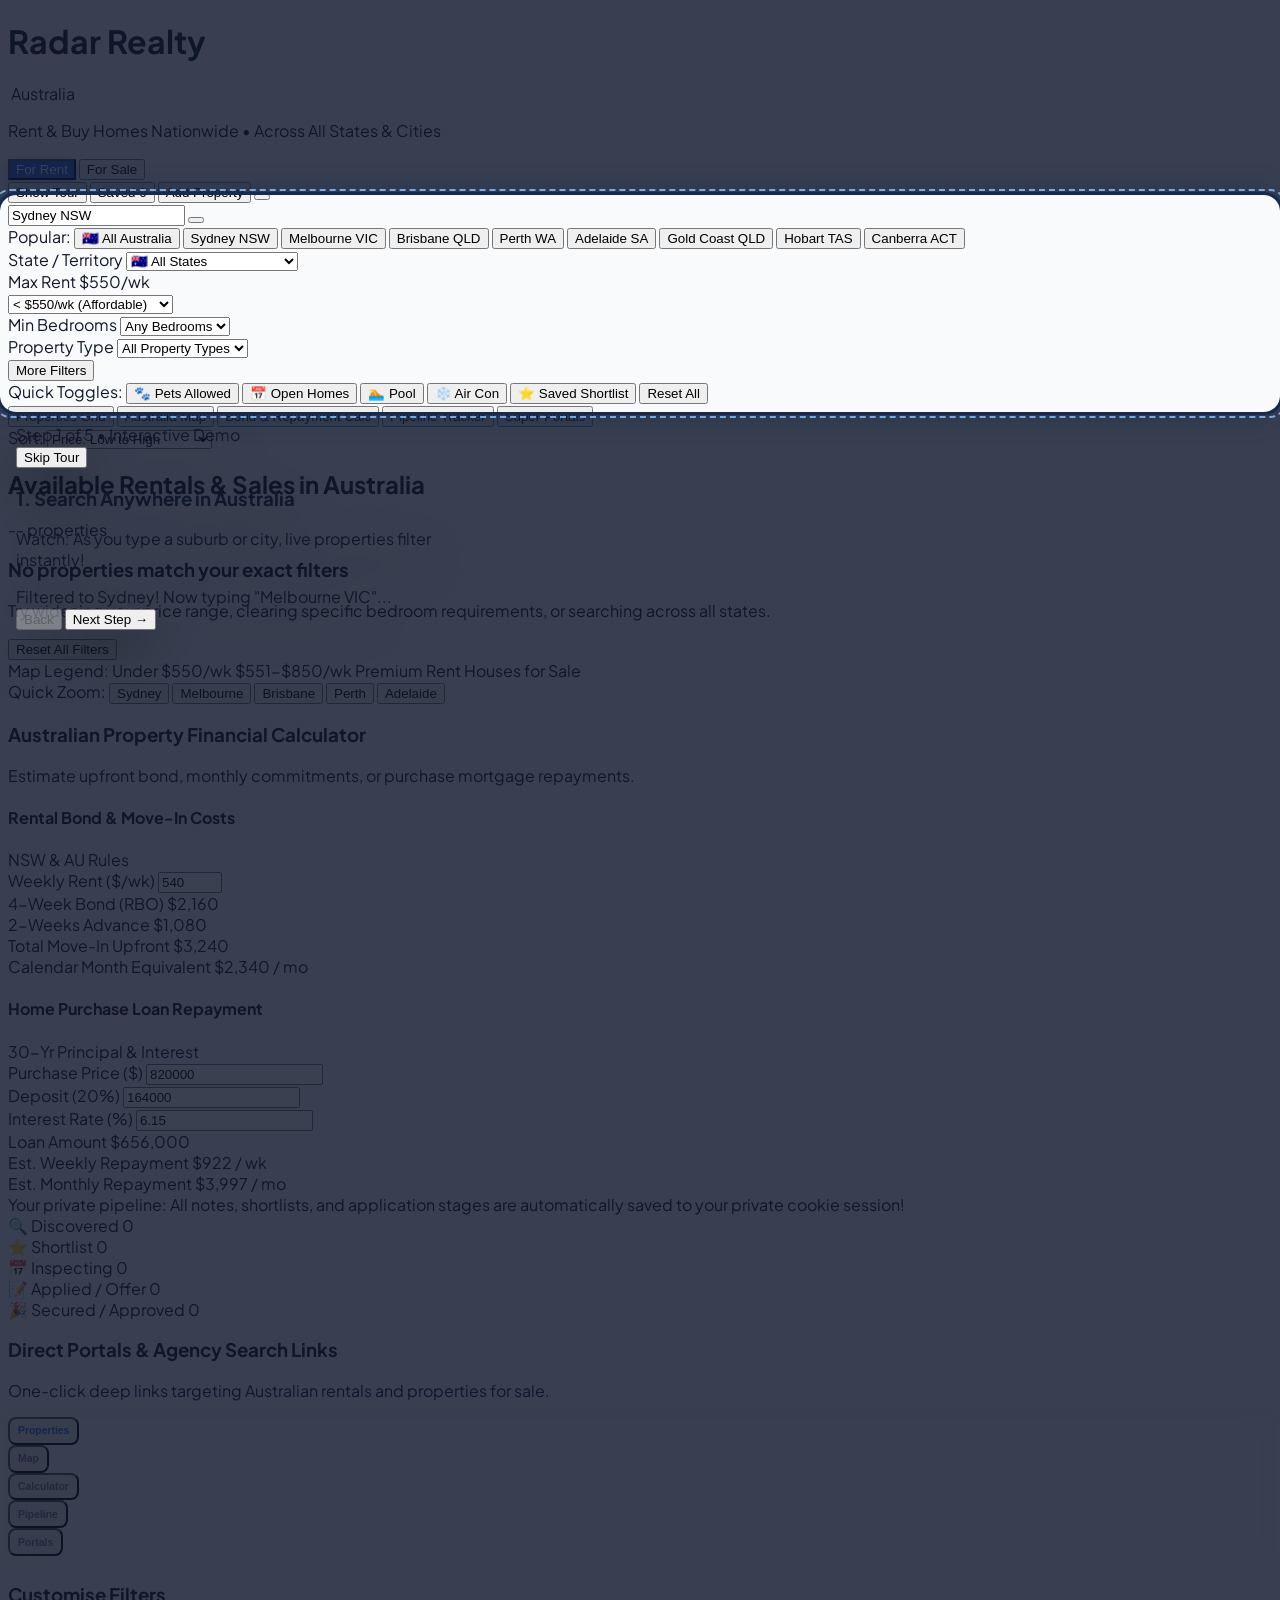
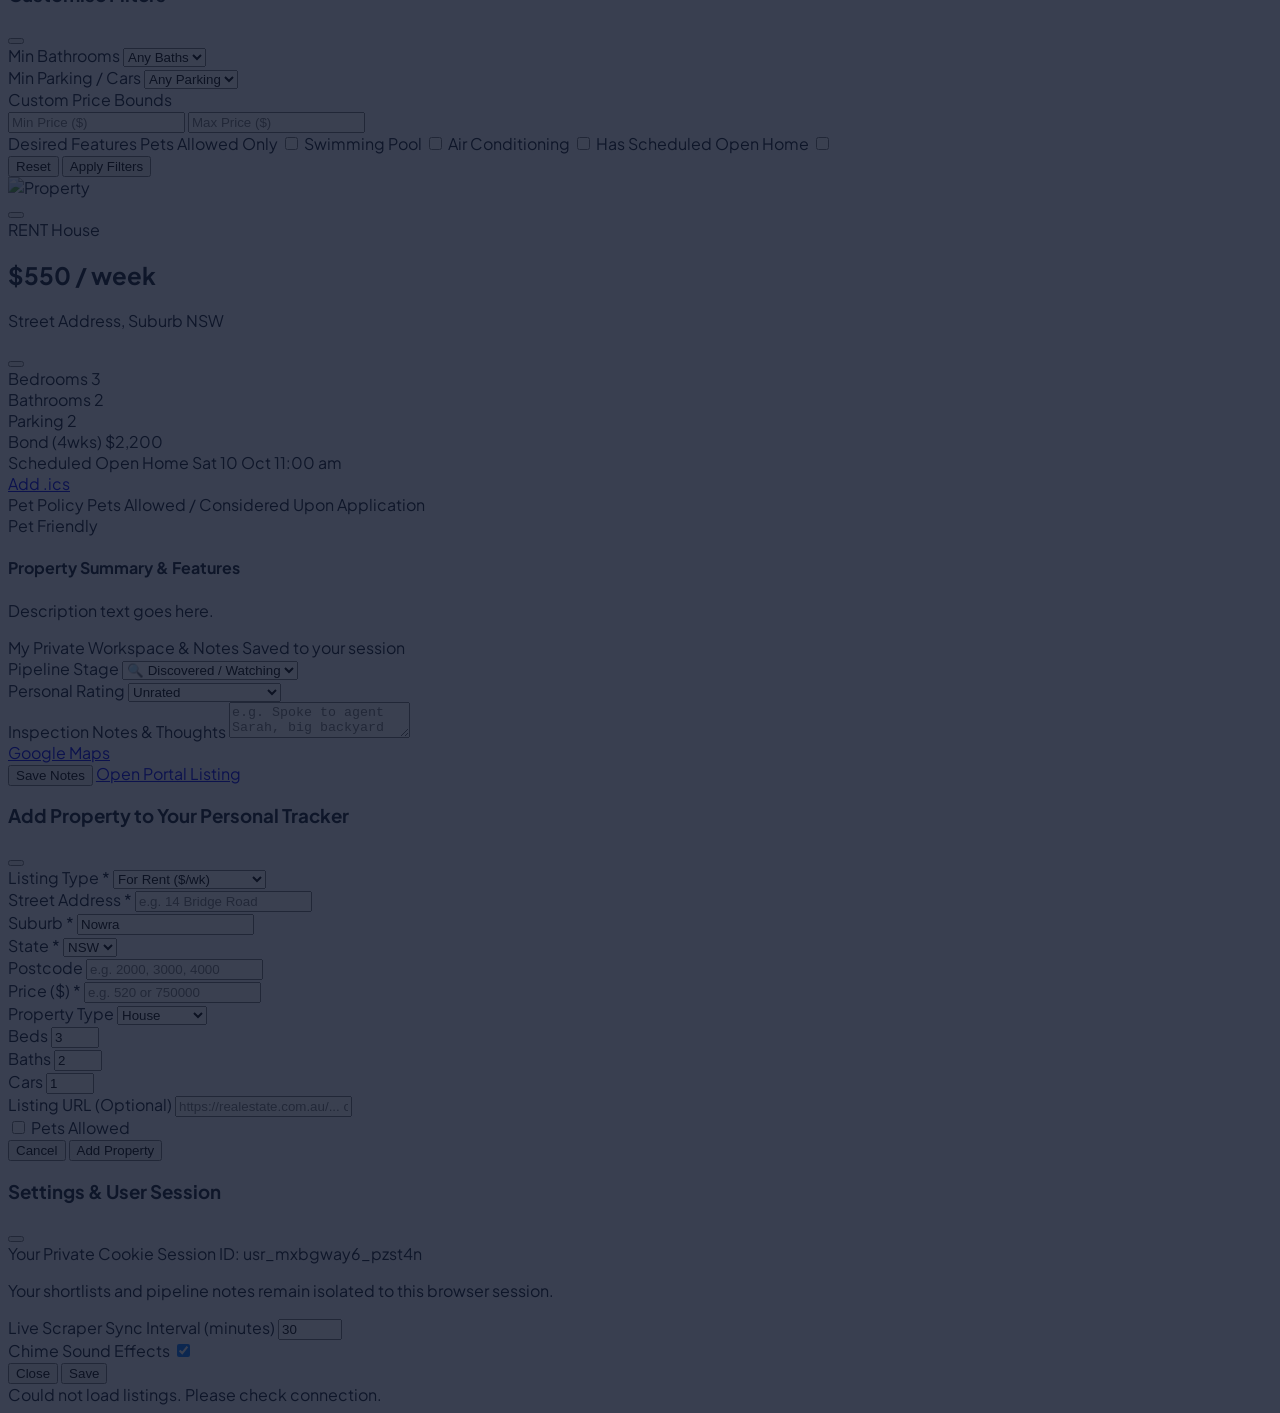
==== commit 34712808: "feat: rebrand to Radar Realty Australia and remove 2541-specific references nationwide" ====
--- a/static/index.html
+++ b/static/index.html
@@ -53,7 +53,7 @@
                                 <span>Australia</span>
                             </span>
                         </div>
-                        <p class="text-[11px] sm:text-xs text-slate-500 hidden sm:block">Rent & Buy Homes Nationwide • Postcode 2541 & All States</p>
+                        <p class="text-[11px] sm:text-xs text-slate-500 hidden sm:block">Rent & Buy Homes Nationwide • Across All States & Cities</p>
                     </div>
                 </div>
 
@@ -100,13 +100,13 @@
             <!-- Row 1: Search Bar & Clear Button -->
             <div class="relative">
                 <i data-lucide="search" class="w-5 h-5 text-slate-400 absolute left-4 top-3.5"></i>
-                <input type="text" id="filter-query" placeholder="Search suburb, city, state or postcode (e.g. Nowra 2541, Sydney, Brisbane, Geelong)..." class="w-full pl-12 pr-10 py-3.5 bg-slate-50 border border-slate-200 rounded-2xl text-sm sm:text-base font-medium focus:ring-2 focus:ring-blue-500 focus:bg-white focus:outline-none transition shadow-inner">
+                <input type="text" id="filter-query" placeholder="Search suburb, city, state or postcode (e.g. Sydney, Melbourne, Brisbane, Perth, Adelaide)..." class="w-full pl-12 pr-10 py-3.5 bg-slate-50 border border-slate-200 rounded-2xl text-sm sm:text-base font-medium focus:ring-2 focus:ring-blue-500 focus:bg-white focus:outline-none transition shadow-inner">
                 <button id="btn-clear-search" class="hidden absolute right-3.5 top-3.5 text-slate-400 hover:text-slate-600 p-1">
                     <i data-lucide="x-circle" class="w-5 h-5"></i>
                 </button>
             </div>
 
-            <!-- Row 2: Location Quick-Pills (Australia-wide & 2541 Regional) -->
+            <!-- Row 2: Location Quick-Pills (Australia-wide) -->
             <div class="flex items-center space-x-2 overflow-x-auto no-scrollbar text-xs pt-0.5" id="location-pills">
                 <span class="text-slate-400 font-semibold flex-shrink-0 flex items-center mr-1">
                     <i data-lucide="map-pin" class="w-3.5 h-3.5 mr-1 text-slate-400"></i> Popular:
@@ -114,12 +114,6 @@
                 <button class="loc-pill px-3.5 py-1.5 rounded-full border border-blue-600 bg-blue-600 text-white font-bold whitespace-nowrap shadow-xs active:scale-95 transition" data-suburb="all" data-state="all">
                     🇦🇺 All Australia
                 </button>
-                <button class="loc-pill px-3.5 py-1.5 rounded-full border border-slate-200 bg-slate-50 hover:bg-slate-100 text-slate-700 font-medium whitespace-nowrap active:scale-95 transition" data-suburb="Nowra" data-state="NSW">
-                    Nowra (2541)
-                </button>
-                <button class="loc-pill px-3.5 py-1.5 rounded-full border border-slate-200 bg-slate-50 hover:bg-slate-100 text-slate-700 font-medium whitespace-nowrap active:scale-95 transition" data-suburb="Bomaderry" data-state="NSW">
-                    Bomaderry
-                </button>
                 <button class="loc-pill px-3.5 py-1.5 rounded-full border border-slate-200 bg-slate-50 hover:bg-slate-100 text-slate-700 font-medium whitespace-nowrap active:scale-95 transition" data-suburb="Sydney" data-state="NSW">
                     Sydney NSW
                 </button>
@@ -136,13 +130,13 @@
                     Adelaide SA
                 </button>
                 <button class="loc-pill px-3.5 py-1.5 rounded-full border border-slate-200 bg-slate-50 hover:bg-slate-100 text-slate-700 font-medium whitespace-nowrap active:scale-95 transition" data-suburb="Gold Coast" data-state="QLD">
-                    Gold Coast
+                    Gold Coast QLD
+                </button>
+                <button class="loc-pill px-3.5 py-1.5 rounded-full border border-slate-200 bg-slate-50 hover:bg-slate-100 text-slate-700 font-medium whitespace-nowrap active:scale-95 transition" data-suburb="Hobart" data-state="TAS">
+                    Hobart TAS
                 </button>
                 <button class="loc-pill px-3.5 py-1.5 rounded-full border border-slate-200 bg-slate-50 hover:bg-slate-100 text-slate-700 font-medium whitespace-nowrap active:scale-95 transition" data-suburb="Canberra" data-state="ACT">
                     Canberra ACT
-                </button>
-                <button class="loc-pill px-3.5 py-1.5 rounded-full border border-slate-200 bg-slate-50 hover:bg-slate-100 text-slate-700 font-medium whitespace-nowrap active:scale-95 transition" data-suburb="Hobart" data-state="TAS">
-                    Hobart TAS
                 </button>
             </div>
 
@@ -295,7 +289,7 @@
             </div>
         </section>
 
-        <!-- VIEW 2: Interactive Australia & 2541 Map View -->
+        <!-- VIEW 2: Interactive Australia Property Map View -->
         <section id="view-map" class="tab-view hidden space-y-4">
             <div class="bg-white p-4 rounded-2xl border border-slate-200 shadow-sm flex flex-wrap items-center justify-between gap-3 text-xs">
                 <div class="flex items-center space-x-3">
@@ -307,11 +301,11 @@
                 </div>
                 <div class="flex items-center space-x-2">
                     <span class="font-bold text-slate-500">Quick Zoom:</span>
-                    <button onclick="zoomToRegion(-34.8727, 150.6019, 13)" class="px-2.5 py-1 rounded-lg bg-slate-100 hover:bg-slate-200 font-bold transition">Nowra 2541</button>
                     <button onclick="zoomToRegion(-33.8688, 151.2093, 11)" class="px-2.5 py-1 rounded-lg bg-slate-100 hover:bg-slate-200 font-bold transition">Sydney</button>
                     <button onclick="zoomToRegion(-37.8136, 144.9631, 11)" class="px-2.5 py-1 rounded-lg bg-slate-100 hover:bg-slate-200 font-bold transition">Melbourne</button>
                     <button onclick="zoomToRegion(-27.4698, 153.0251, 11)" class="px-2.5 py-1 rounded-lg bg-slate-100 hover:bg-slate-200 font-bold transition">Brisbane</button>
                     <button onclick="zoomToRegion(-31.9505, 115.8605, 11)" class="px-2.5 py-1 rounded-lg bg-slate-100 hover:bg-slate-200 font-bold transition">Perth</button>
+                    <button onclick="zoomToRegion(-34.9285, 138.6007, 11)" class="px-2.5 py-1 rounded-lg bg-slate-100 hover:bg-slate-200 font-bold transition">Adelaide</button>
                 </div>
             </div>
             <div class="bg-white rounded-3xl border border-slate-200 shadow-sm overflow-hidden h-[calc(100vh-280px)] min-h-[460px] max-h-[680px] relative">
@@ -531,7 +525,7 @@
                     Search Anywhere in Australia
                 </h3>
                 <p id="tour-desc" class="text-xs sm:text-sm text-slate-600 leading-relaxed">
-                    Watch how you type: Try typing a suburb or postcode like Sydney, Melbourne, or 2541 Nowra to see real-time updates.
+                    Watch how you type: Try typing a suburb or postcode like Sydney, Melbourne, Brisbane, or Perth to see real-time updates.
                 </p>
             </div>
 
@@ -824,7 +818,7 @@
                     </div>
                     <div>
                         <label class="block font-bold text-slate-700 mb-1">Postcode</label>
-                        <input type="text" id="add-postcode" value="2541" class="w-full px-3 py-2 border border-slate-300 rounded-xl font-medium">
+                        <input type="text" id="add-postcode" placeholder="e.g. 2000, 3000, 4000" class="w-full px-3 py-2 border border-slate-300 rounded-xl font-medium">
                     </div>
                 </div>
                 <div class="grid grid-cols-2 gap-3">
